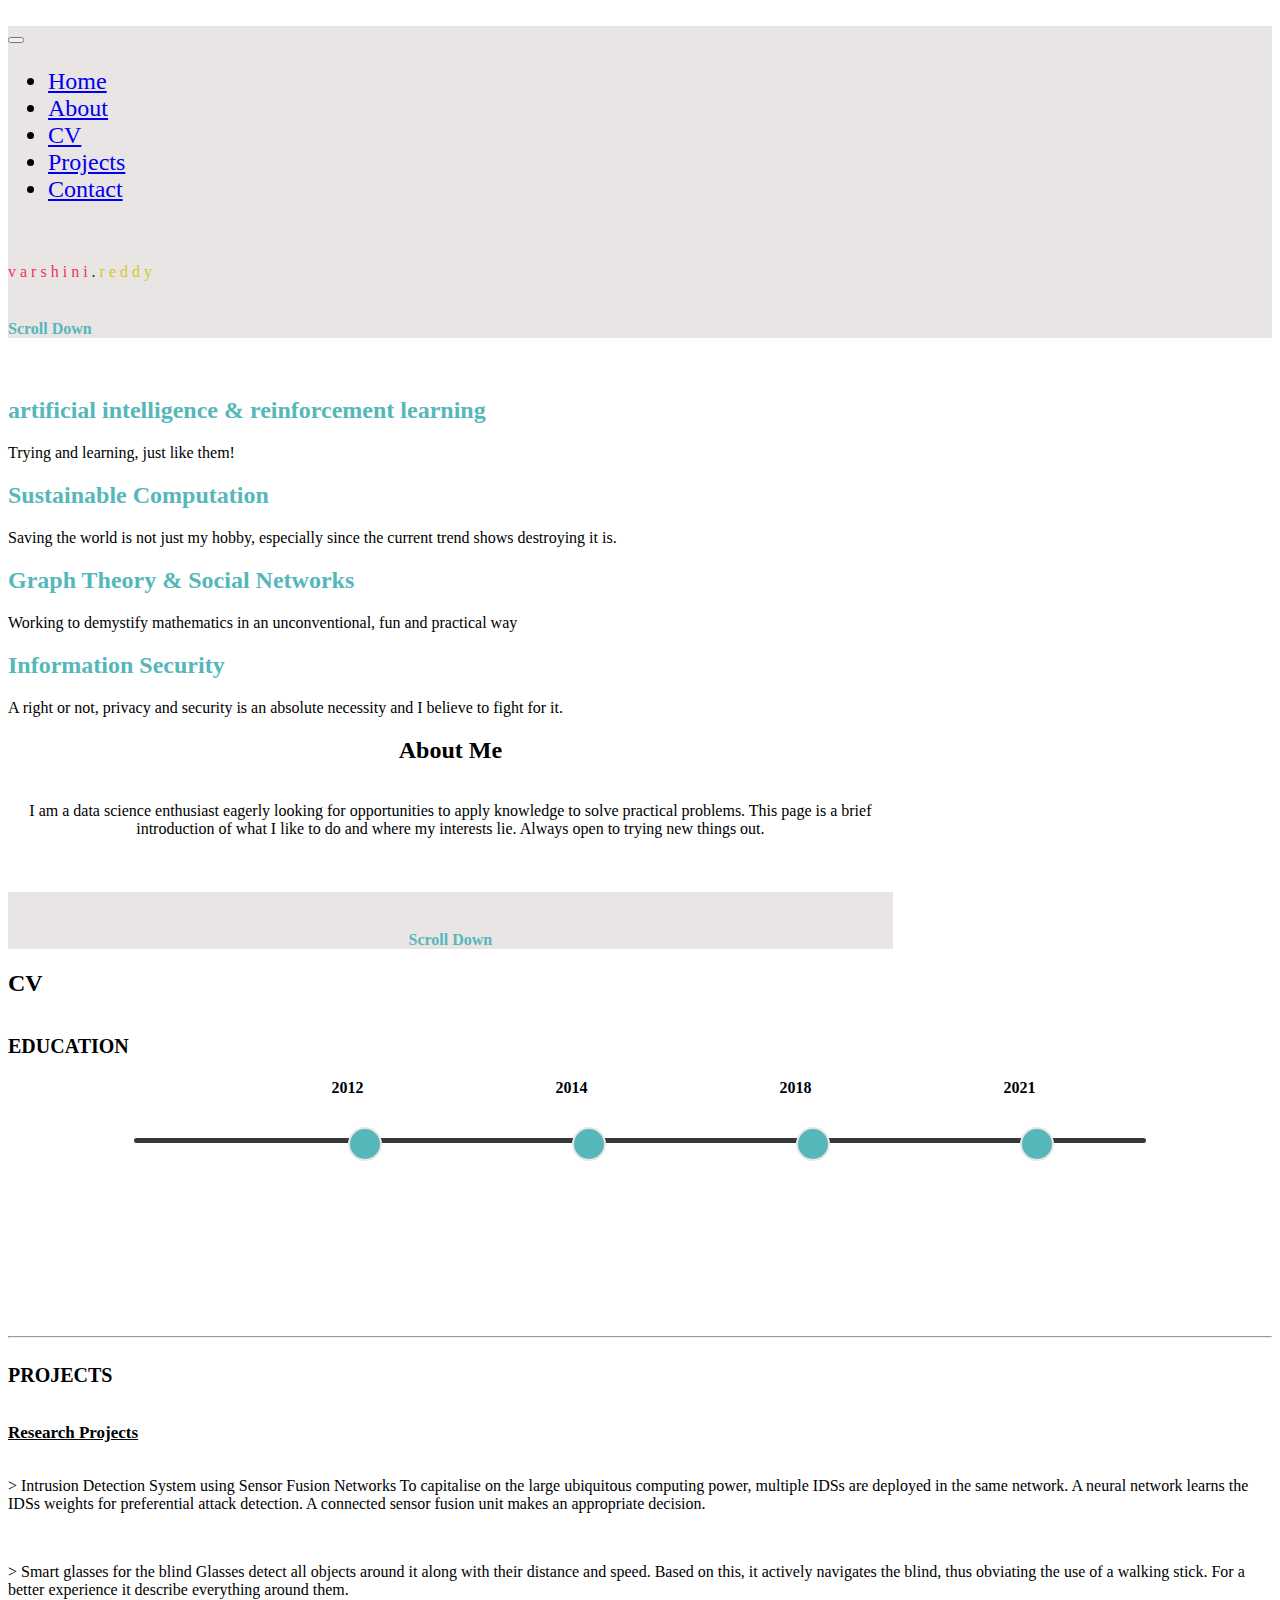
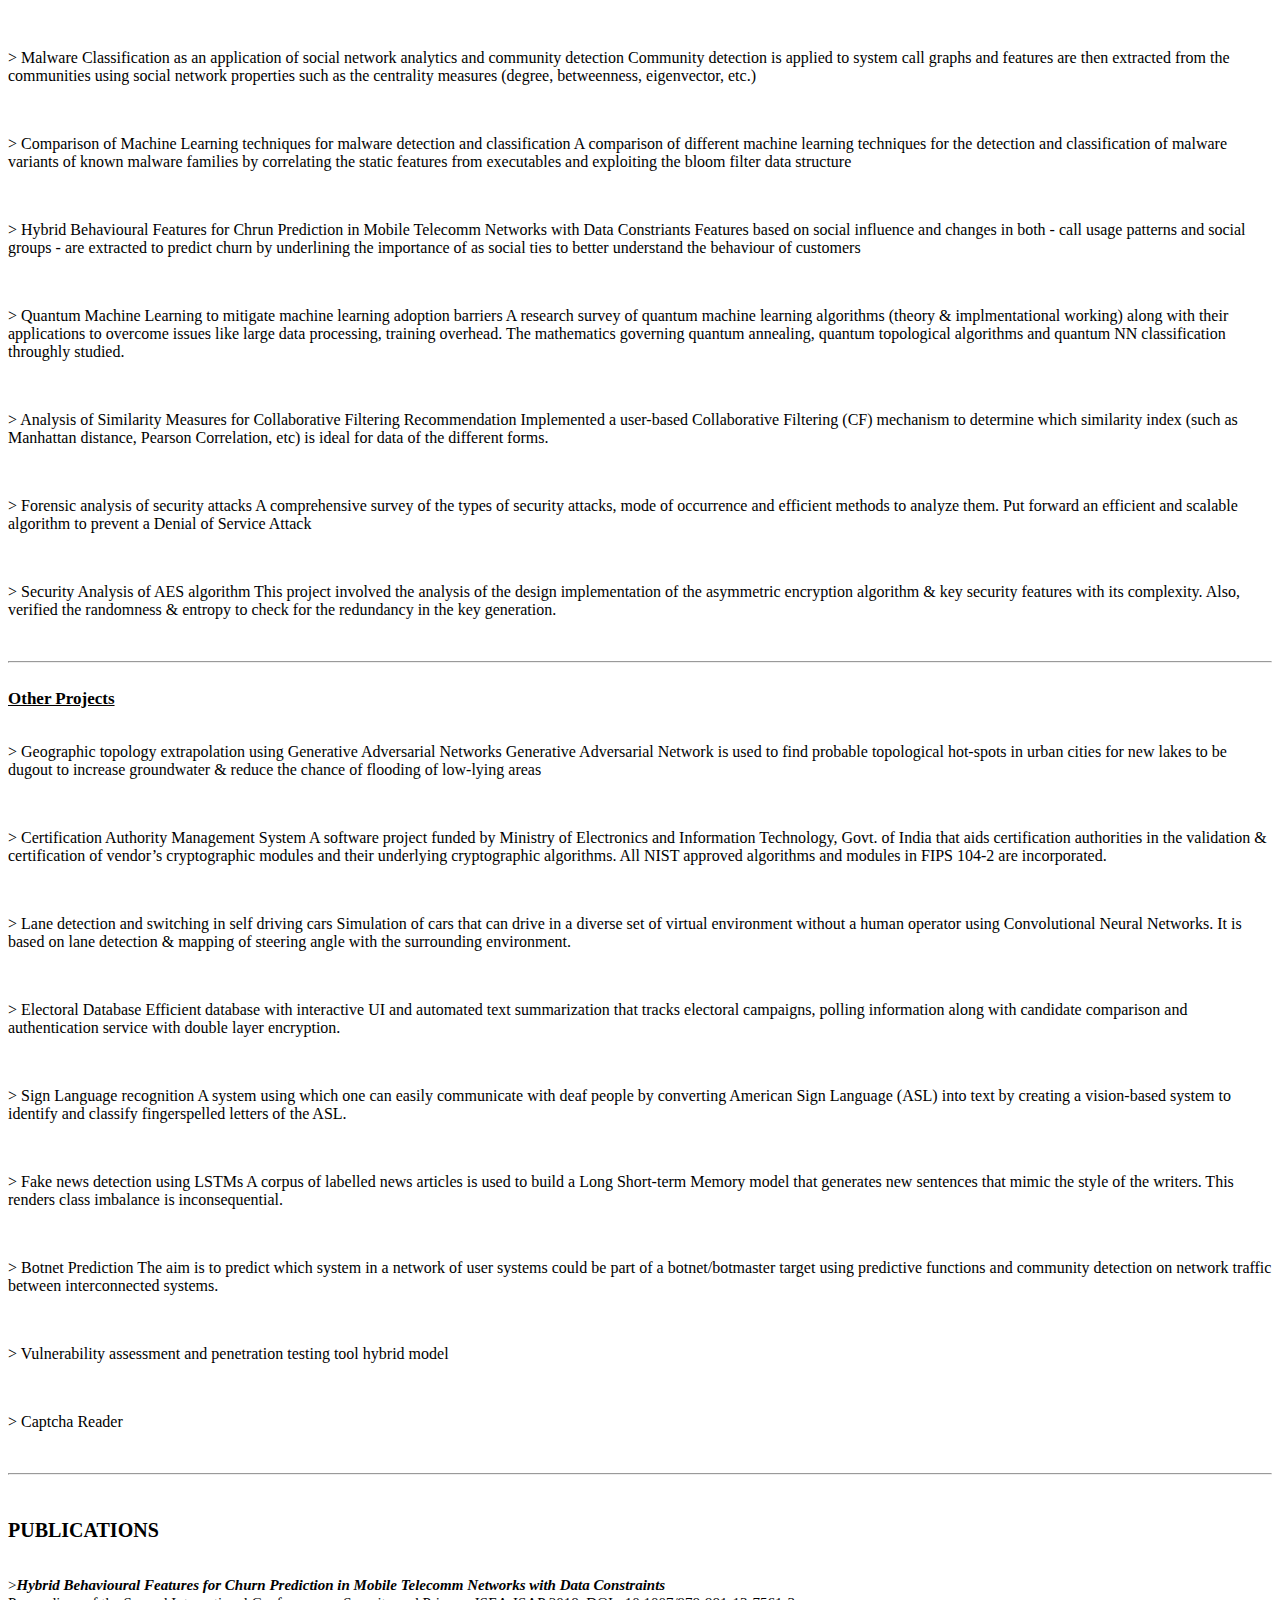
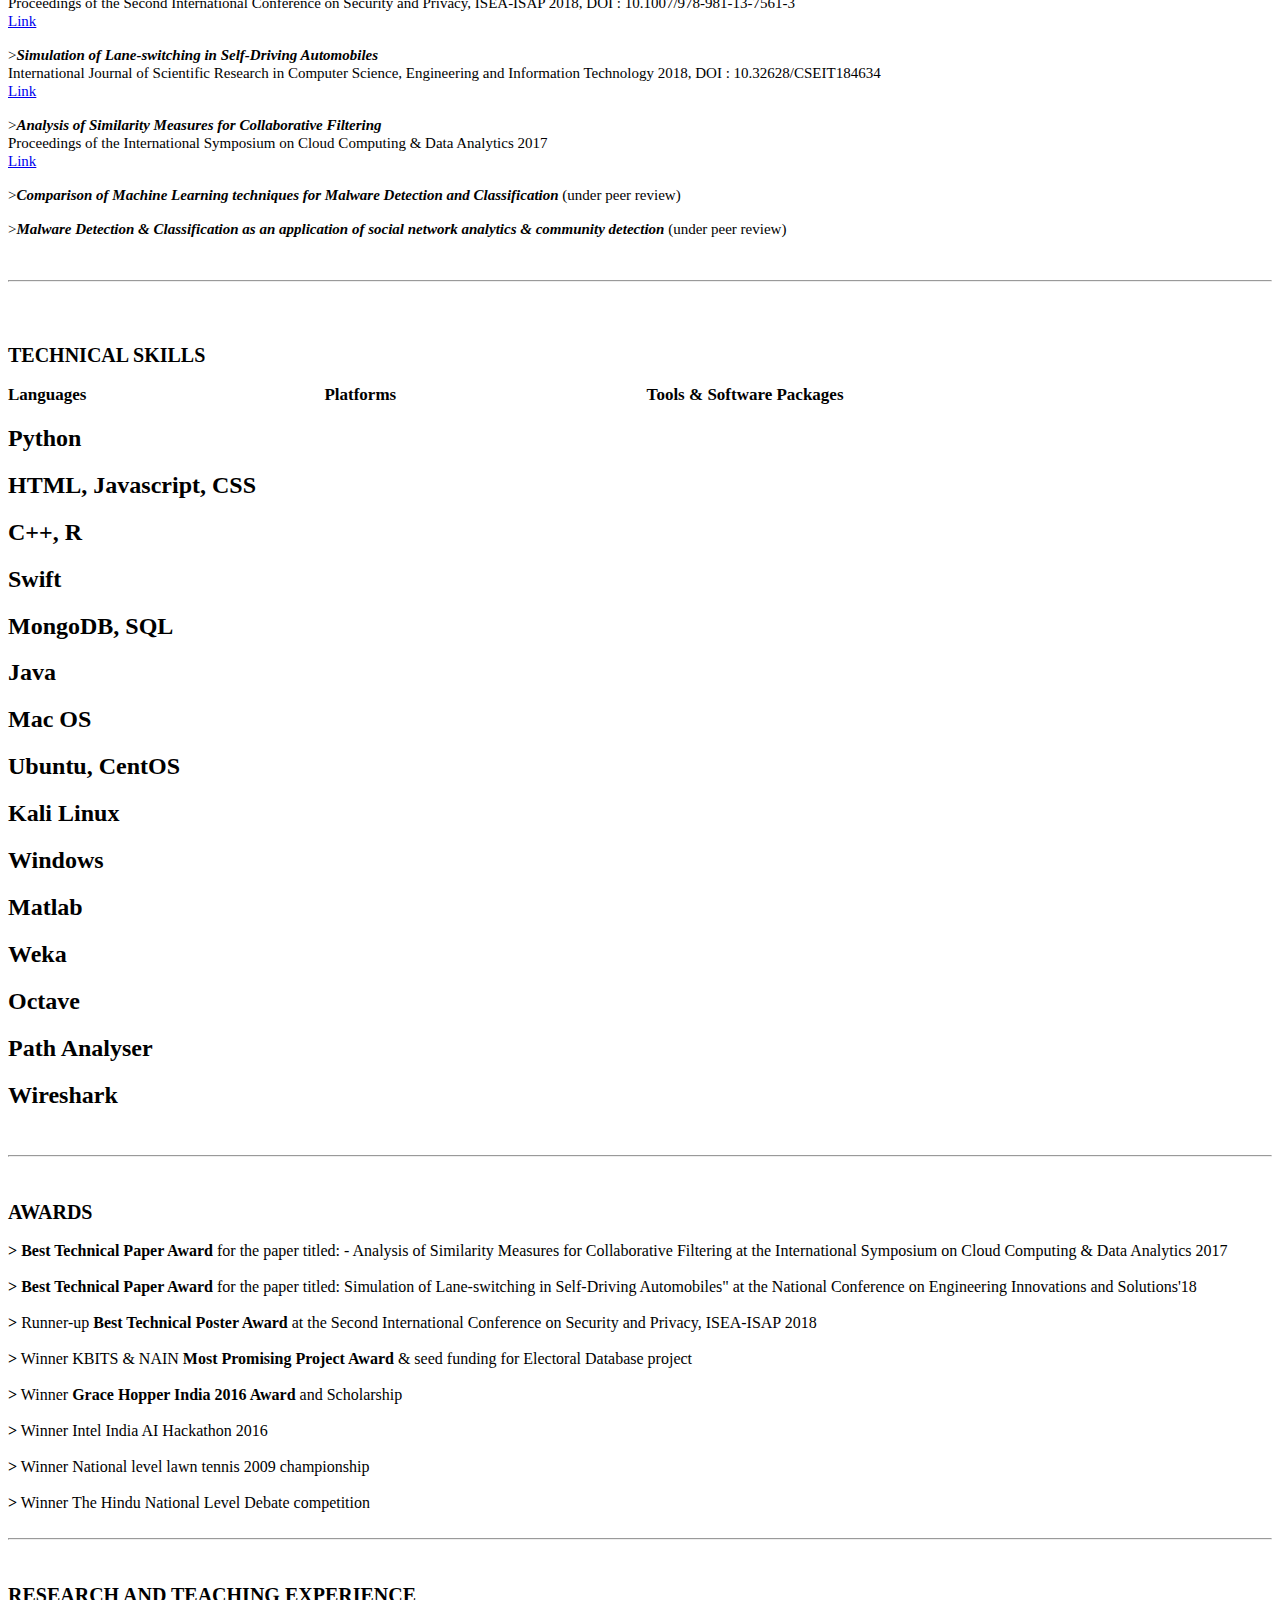
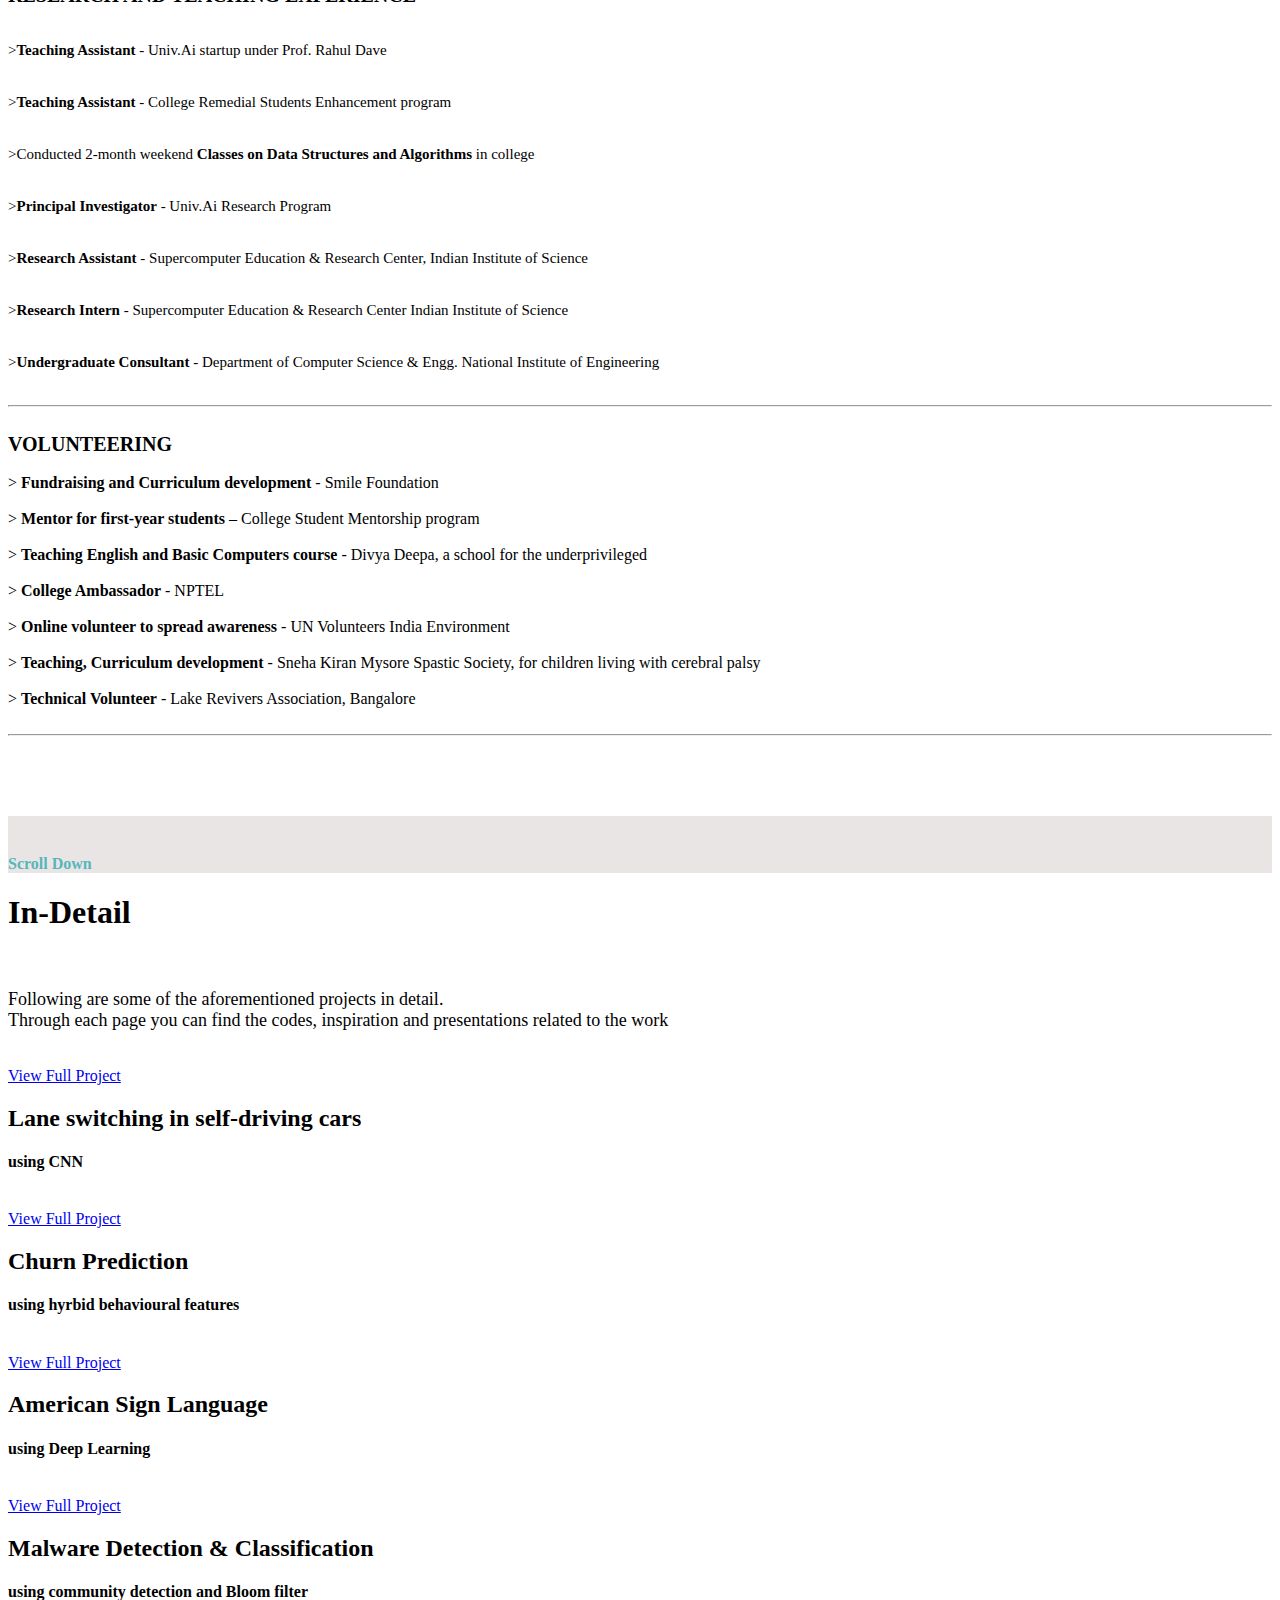
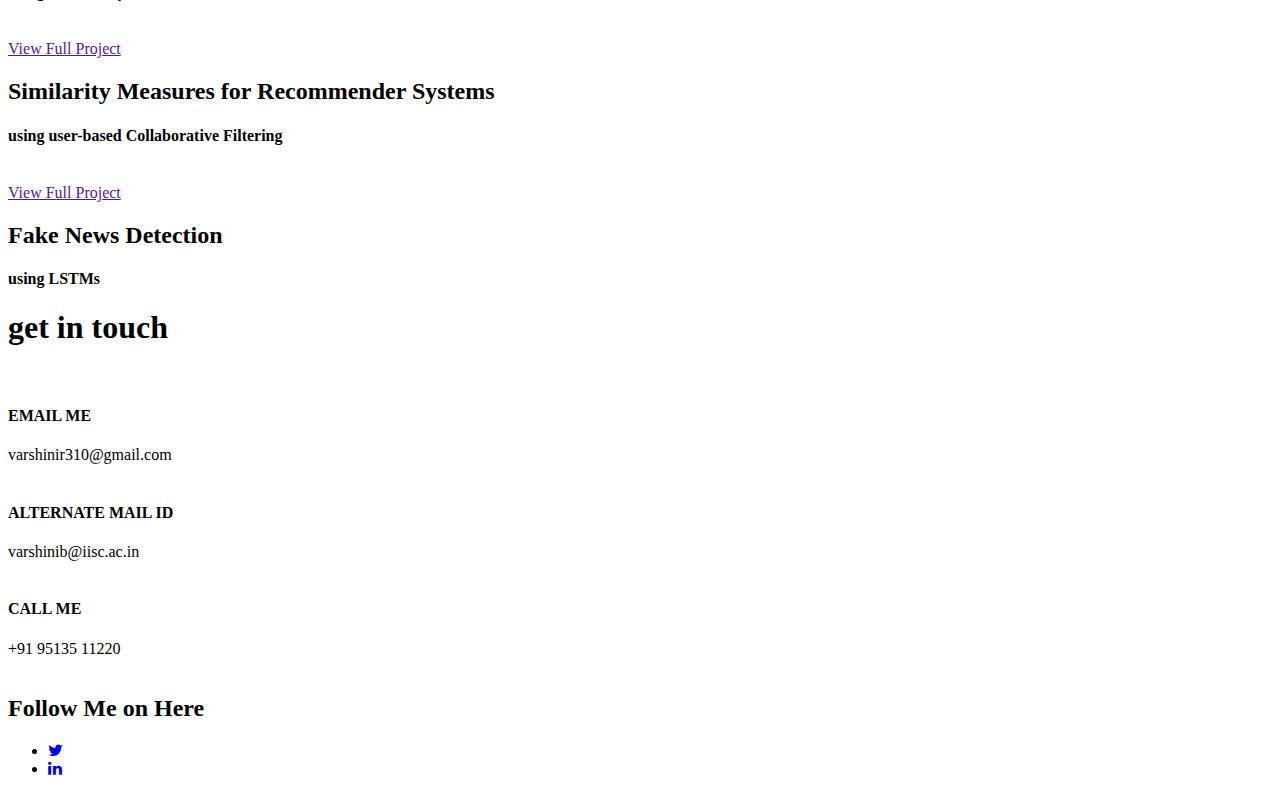
==== index.html @ da47e9ad "Initial Changes" ====
<!DOCTYPE html>
<html lang="en">

<head>
    <meta charset="utf-8">
    <meta http-equiv="X-UA-Compatible" content="IE=edge">
    <meta name="viewport" content="width=device-width, initial-scale=1">
    <title>PROFILE</title>
    <!-- Google Font -->
    <link href='http://fonts.googleapis.com/css?family=Dosis:300,400,500,600,700,800' rel='stylesheet' type='text/css'>
    <link href='http://fonts.googleapis.com/css?family=Montserrat:400,700' rel='stylesheet' type='text/css'>
    <link rel="shortcut icon" type="image/png" href="images/V.png"/>

    <!-- Font Awesome -->




     <!-- Preloader -->
    <link rel="stylesheet" href="css/preloader.css" type="text/css" media="screen, print"/>

    <!-- Icon Font-->
    <link rel="stylesheet" href="style.css">
    <link rel="stylesheet" href="name.css">
    <link rel="stylesheet" href="timeline.css">
    



    <link rel="stylesheet" href="css/owl.carousel.css">
    <link rel="stylesheet" href="css/owl.theme.default.css">
    <!-- Animate CSS-->
    <link rel="stylesheet" href="css/animate.css">

    <!-- Bootstrap -->
    <link href="css/bootstrap.min.css" rel="stylesheet">

<link rel="stylesheet" href="https://netdna.bootstrapcdn.com/font-awesome/4.7.0/css/font-awesome.min.css">

<script src="https://code.jquery.com/jquery-3.3.1.slim.min.js" integrity="sha384-q8i/X+965DzO0rT7abK41JStQIAqVgRVzpbzo5smXKp4YfRvH+8abtTE1Pi6jizo" crossorigin="anonymous"></script>

<script src="https://cdnjs.cloudflare.com/ajax/libs/moment.js/2.18.1/moment.min.js"></script>



    <!-- Style -->
    <link href="css/style.css" rel="stylesheet">

    <!-- Responsive CSS -->
    <link href="css/responsive.css" rel="stylesheet">

</head>

<body >

                <!-- Preloader -->
                <div id="preloader">
                    <div id="status">&nbsp;</div>
                </div>

    <header id="HOME" style="background-position: 50% -125px;background-color: #EAE5E5; background-size: cover;">
	        <div class="section_overlay" >
	            <nav class="navbar navbar-default navbar-fixed-top" style="background-color:#EAE5E5 ;background-size: cover;">
	              <div class="container">
	                <!-- Brand and toggle get grouped for better mobile display -->
	                <div class="navbar-header" >
	                  <button type="button" class="navbar-toggle collapsed" data-toggle="collapse" data-target="#bs-example-navbar-collapse-1">
	                    <span class="sr-only">Toggle navigation</span>
	                    <span class="icon-bar"></span>
	                    <span class="icon-bar"></span>
	                    <span class="icon-bar"></span>
	                  </button>
	                  
	                </div>

	                <!-- Collect the nav links, forms, and other content for toggling -->
	                <div class="collapse navbar-collapse" id="bs-example-navbar-collapse-1" style="background-color: #EAE5E5; background-size: cover; font-size:150%">
	                  <ul class="nav navbar-nav navbar-right">
	                    <li><a href="#HOME">Home</a></li>
	                    <li><a href="#ABOUT">About</a></li>
	                    <li><a href="#CV">CV</a></li>
	                    <li><a href="#PROJECTS">Projects</a></li>
	                    <li><a href="#CONTACT">Contact</a></li>
	                  </ul>
	                </div><!-- /.navbar-collapse -->
	              </div><!-- /.container -->
	            </nav> 

	            <div class="container" style="background-repeat: no-repeat;background-color: #EAE5E5;">
	                <div class="row">
	                    <div >
	                        <div class="home_text" ><br><br>
	                            <!--<h2 id="name_at_start" style=" font-weight:bold;">hi,<br><span style="color:#ea3455"> it's varshini reddy</span></h2><br><br> -->                      
                                <div class="wrapper">
                                <div class="letters">
                                        <span class="letter" style="color:#ea3455">v</span>
                                        <span class="letter" style="color:#ea3455">a</span>
                                        <span class="letter" style="color:#ea3455">r</span>
                                        <span class="letter" style="color:#ea3455">s</span>
                                        <span class="letter" style="color:#ea3455">h</span>
                                        <span class="letter" style="color:#ea3455">i</span>
                                        <span class="letter" style="color:#ea3455">n</span>
                                        <span class="letter" style="color:#ea3455">i</span>
                                        <span class="letter" style="color:#1E1E1E">.</span>
                                        <span class="letter" style="color:#d1c826">r</span>
                                        <span class="letter" style="color:#d1c826">e</span>
                                        <span class="letter" style="color:#d1c826">d</span>
                                        <span class="letter" style="color:#d1c826">d</span>
                                        <span class="letter" style="color:#d1c826">y</span>
                                </div>
                                </div>
	                        </div>
	                    </div>
	                </div>
	            </div>


           
	        </div>  
	    </section>         
    </header>

	            <div class="container"  style="background-color: #EAE5E5;">
	                <div class="row"  style="background-color: #EAE5E5;">
	                    <div class="col-md-12 text-center"  style="background-color: #EAE5E5;">
	                        <div class="scroll_down"  style="background-color: #EAE5E5;">
                            <a href="#ABOUT"><img src="images/scroll.png" alt=""></a>
	                            <h4 style="color:#56b7bb;font-weight:bold;font-family:Quicksand;font-size:100%">Scroll Down</h4>
	                        </div>
	                    </div>
	                </div>
	            </div> 

<!--THIS IS THE ABOUT ME SECTION - Working to use my knowledge in computer science to address environmental issues-->
    <section class="services" id="ABOUT"><br>
        <div class="container" >
            <div class="row" >
                <div class="col-md-3 text-center">
                    <div class="single_service wow fadeInUp" data-wow-delay="0.75s">
                        <i class="icon-pencil"></i>
                        <h2><span style="color:#56b7bb"> artificial intelligence & reinforcement learning</span></h2>
                        <p >Trying and learning, just like them!</p>
                    </div>
                </div>
                <div class="col-md-3 text-center">
                    <div class="single_service wow fadeInUp" data-wow-delay="1.5s">
                        <i class="icon-globe"></i>
                        <h2><span style="color:#56b7bb">Sustainable Computation</span></h2>
                        <p>Saving the world is not just my hobby, especially since the current trend shows destroying it is.</p>
                    </div>
                </div>
                <div class="col-md-3 text-center">
                    <div class="single_service wow fadeInUp" data-wow-delay="2.25s">
                        <i class="icon-map"></i>
                        <h2><span style="color:#56b7bb">Graph Theory & Social Networks</span></h2>
                        <p>Working to demystify mathematics in an unconventional, fun and practical way</p>
                    </div>
                </div>
                <div class="col-md-3 text-center">
                    <div class="single_service wow fadeInUp" data-wow-delay="3s">
                        <i class="icon-gears"></i>
                        <h2><span style="color:#56b7bb">Information Security</span></h2>
                        <p>A right or not, privacy and security is an absolute necessity and I believe to fight for it.</p>
                    </div>
                </div>
            </div>
        </div>

        <div class="container"  style='text-align:center;width:70%' >
            <div class="row" >
                <div class="col-md-12 text-center" >
                    <div class="about_title">
                        <h2>About Me</h2>
                        <img src="images/shape.png" alt="">
                    </div>
                    <div class = "wow fadeInRight animated"style='text-align:center' >
                    I am a data science enthusiast eagerly looking for opportunities to apply knowledge to solve practical problems.
                    This page is a brief introduction of what I like to do and where my interests lie. 
                    Always open to trying new things out.
                </div>
            <br><br><br>

	                    <div class="col-md-12 text-center"  style="background-color: #EAE5E5;">
	                        <div class="scroll_down"  style="background-color: #EAE5E5;">
                            <a href="#CV"><img src="images/scroll.png" alt=""></a>
	                            <h4 style="color:#56b7bb;font-weight:bold;font-family:Quicksand;font-size:100%">Scroll Down</h4>
	                        </div>
	                    </div>
	                </div>
	            </div>       
        </div>
    </section>
    

    <!--THIS IS THE RESUME SECTION-->
   
   
   <section id="CV">
        <div class="container">
            <div class="row">
                <div class="col-md-12 text-center">
                    <div class="about_title">
                        <h2>CV</h2>
                        <img src="images/shape.png" alt="">
                    </div>
                </div>
            </div>
        </div>


<!--CHANGE FROM HERE FOR THE TIMELINE-->



<section>
  <div class="container">

    <span style="text-align:center;font-size:20px"><b>EDUCATION</b></span>
    
    <div class="timeline flex-container">

      <div class="timeline-item flex-items-default" id="b10">
          <h4>2012</h4>
          <p>
            <span id="tenth">
                <span style="font-weight:bold;font-size:16px">10th Grade</span><br><br>CGPA : 10/10<br>Kendriya Vidyalaya
            </span>
          </p>
      </div>

      <div class="timeline-item flex-items-default" id="b12">
      <h4>2014</h4>
          <p>
            <span id="tweleveth">
                <span style="font-weight:bold;font-size:16px">12th Grade</span><br><br><u>Science (Computers)</u><br>92%<br>Kendriya Vidyalaya
            </span>
          </p>
      </div>

      <div class="timeline-item flex-items-default" id="bbe">
      <h4>2018</h4>
          <p>
            <span id="be">
                <span style="font-weight:bold;font-size:16px">Bachelor of Engineering</span><br><br><u>Computer Science</u><br>CGPA : 9.72/10<br>National Institute of Engineering
            </div>

      <div class="timeline-item flex-items-default" id="bms">
      <h4>2021</h4>
          <p>
            <span id="ms">
                <span style="font-weight:bold;font-size:16px">Master of Science</span><br><br><u>Data Science</u><br>---<br>Harvard University
            </span>
          </p>
      </div>



</section>

<hr class="new2"><br>
<section>
    <div class="container">
    <span style="text-align:center;font-size:20px"><b>PROJECTS</b></span>
    <br><br><br>
        <div> <b><span style="font-size:17px"><u>Research Projects </u></span></b><br><br>

                <p><span id="extra1">> Intrusion Detection System using Sensor Fusion Networks</span>
                <span class="extra">To capitalise on the large ubiquitous computing power, multiple IDSs are deployed in the same network. A neural
                network learns the IDSs weights for preferential attack detection. A connected sensor fusion unit makes an appropriate decision.</span> </p><br>
                
                <p><span id="extra1">> Smart glasses for the blind</span>
                <span class="extra">Glasses detect all objects around it along with their distance and speed. Based on this, it actively navigates the blind, thus obviating the use of a walking stick. For a better experience it describe everything around them.</span> </p><br>

                <p><span id="extra1">> Malware Classification as an application of social network analytics and community detection</span>
                <span class="extra">Community detection is applied to system call graphs and features are then extracted from the communities using social network properties such as the centrality measures (degree, betweenness, eigenvector, etc.)</span> </p><br>

                <p><span id="extra1">> Comparison of Machine Learning techniques for malware detection and classification</span>
                <span class="extra">A comparison of different machine learning techniques for the detection and classification of malware variants of known malware families by correlating the static features from executables and exploiting the bloom filter data structure</span> </p><br>

                <p><span id="extra1">> Hybrid Behavioural Features for Chrun Prediction in Mobile Telecomm Networks with Data Constriants</span>
                <span class="extra">Features based on social influence and changes in both - call usage patterns and social groups - are extracted to predict churn by underlining the importance of as social ties to better understand the behaviour of customers</span> </p><br>

                <p><span id="extra1">> Quantum Machine Learning to mitigate machine learning adoption barriers</span>
                <span class="extra">A research survey of quantum machine learning algorithms (theory & implmentational working) along with their applications to overcome issues like large data processing, training overhead. The mathematics governing quantum annealing, quantum topological algorithms and quantum NN classification throughly studied.</span> </p><br>

                <p><span id="extra1">> Analysis of Similarity Measures for Collaborative Filtering Recommendation</span>
                <span class="extra">Implemented a user-based Collaborative Filtering (CF) mechanism to determine which similarity index (such as Manhattan distance, Pearson Correlation, etc) is ideal for data of the different forms.</span> </p><br>

                <p><span id="extra1">> Forensic analysis of security attacks</span>
                <span class="extra">A comprehensive survey of the types of security attacks, mode of occurrence and efficient methods to analyze them. Put forward an efficient and scalable algorithm to prevent a Denial of Service Attack</span> </p><br>

                <p><span id="extra1">> Security Analysis of AES algorithm</span>
                <span class="extra">This project involved the analysis of the design implementation of the asymmetric encryption algorithm & key security features with its complexity. Also, verified the randomness & entropy to check for the redundancy in the key generation.</span> </p><br>

            
        </div>
        <hr>
        <div> <br><b><span style="font-size:17px"><u>Other Projects </u></span></b><br><br>
            
                <p><span id="extra2">> Geographic topology extrapolation using Generative Adversarial Networks</span>
                <span class="extra">Generative Adversarial Network is used to find probable topological hot-spots in urban cities for new lakes to be dugout to increase groundwater & reduce the chance of flooding of low-lying areas</span></p><br>

                <p><span id="extra2">> Certification Authority Management System</span>
                <span class="extra">A software project funded by Ministry of Electronics and Information Technology, Govt. of India that aids certification authorities in the validation & certification of vendor’s cryptographic modules and their underlying cryptographic algorithms. All NIST approved algorithms and modules in FIPS 104-2 are incorporated.</span></p><br>

                <p><span id="extra2">> Lane detection and switching in self driving cars</span>
                <span class="extra">Simulation of cars that can drive in a diverse set of virtual environment without a human operator using Convolutional Neural Networks. It is based on lane detection & mapping of steering angle with the surrounding environment.</span></p><br>

                <p><span id="extra2">> Electoral Database</span>
                <span class="extra">Efficient database with interactive UI and automated text summarization that tracks electoral campaigns, polling information along with candidate comparison and authentication service with double layer encryption.</span></p><br>
                
                <p><span id="extra2">> Sign Language recognition</span>
                <span class="extra">A system using which one can easily communicate with deaf people by converting American Sign Language (ASL) into text by creating a vision-based system to identify and classify fingerspelled letters of the ASL.</span></p><br>

                <p><span id="extra2">> Fake news detection using LSTMs</span>
                <span class="extra">A corpus of labelled news articles is used to build a Long Short-term Memory model that generates new sentences that mimic the style of the writers. This renders class imbalance is inconsequential.</span></p><br>

                <p><span id="extra2">> Botnet Prediction</span>
                <span class="extra">The aim is to predict which system in a network of user systems could be part of a botnet/botmaster target using predictive functions and community detection on network traffic between interconnected systems.</span></p><br>

                <p><span id="extra2">> Vulnerability assessment and penetration testing tool hybrid model</span>
                <span class="extra"></span> </p><br>

                <p><span id="extra2">> Captcha Reader</span>
                <span class="extra"></span> </p><br>
            </ul>
        </div>
    </div>
</section>
<hr class="new3"><br>


<br>
<section>
    <div class="container">
    <span style="text-align:center;font-size:20px"><b>PUBLICATIONS</b></span><br><br>
    <p><span style="font-size:15px">><b><i>Hybrid Behavioural Features for Churn Prediction in Mobile Telecomm Networks with Data Constraints</b></i><br> Proceedings of the Second International Conference on Security and Privacy, ISEA-ISAP 2018, DOI : 10.1007/978-981-13-7561-3 <br><a href="https://www.springer.com/gp/book/9789811375606">Link</a></span></p>
    <p><span style="font-size:15px">><b><i>Simulation of Lane-switching in Self-Driving Automobiles</b></i><br> International Journal of Scientific Research in Computer Science, Engineering and Information Technology 2018, DOI : 10.32628/CSEIT184634<br><a href="http://ijsrcseit.com/CSEIT184634">Link</a></span></p>
    <p><span style="font-size:15px">><b><i>Analysis of Similarity Measures for Collaborative Filtering</b> </i><br> Proceedings of the International Symposium on Cloud Computing & Data Analytics 2017<br><a href ="http://www.isccda17.in/">Link</a></span></p>
    <p><span style="font-size:15px">><b><i>Comparison of Machine Learning techniques for Malware Detection and Classification</b></i> (under peer review) </span></p>
    <p><span style="font-size:15px">><b><i>Malware Detection & Classification as an application of social network analytics & community detection</b></i> (under peer review)</span></p>
    </div>
</section>
<br>

<hr class="new1"><br>

<br><br>
<section>
    <div class="container">
    <span style="text-align:center;font-size:20px"><b>TECHNICAL SKILLS</b></span>
    </div>
</section>
<br>
        <!--THIS PART IS CORRECT-->
        <section>
        <div class="container">
                <span style="text-align:center;font-size:17px"><b>Languages
                &nbsp&nbsp&nbsp&nbsp&nbsp&nbsp&nbsp&nbsp&nbsp&nbsp&nbsp&nbsp&nbsp&nbsp
                &nbsp&nbsp&nbsp&nbsp&nbsp&nbsp&nbsp&nbsp&nbsp&nbsp&nbsp&nbsp&nbsp&nbsp
                &nbsp&nbsp&nbsp&nbsp&nbsp&nbsp&nbsp&nbsp&nbsp&nbsp&nbsp&nbsp&nbsp&nbsp
                &nbsp&nbsp&nbsp&nbsp&nbsp&nbsp&nbsp&nbsp&nbsp
                Platforms
                &nbsp&nbsp&nbsp&nbsp&nbsp&nbsp&nbsp&nbsp&nbsp&nbsp&nbsp&nbsp&nbsp&nbsp
                &nbsp&nbsp&nbsp&nbsp&nbsp&nbsp&nbsp&nbsp&nbsp&nbsp&nbsp&nbsp&nbsp&nbsp
                &nbsp&nbsp&nbsp&nbsp&nbsp&nbsp&nbsp&nbsp&nbsp&nbsp&nbsp&nbsp&nbsp&nbsp
                &nbsp&nbsp&nbsp&nbsp&nbsp&nbsp&nbsp&nbsp&nbsp&nbsp&nbsp&nbsp
                Tools & Software Packages
                </b></span>

            <div class="row">
<!--LANGUAGES-->
                <div class="col-md-4  wow fadeInLeft animated">
                    <div class="single_progress_bar">
                        <h2>Python</h2>
                        <div class="progress">
                          <div class="progress-bar" role="progressbar" aria-valuenow="60" aria-valuemin="0" aria-valuemax="100" style="width: 90%;background-color:#ea3455">
                            <span class="sr-only">60% Complete</span>
                          </div>
                        </div>
                    </div>
                    <div class="single_progress_bar">
                        <h2>HTML, Javascript, CSS </h2>
                        <div class="progress">
                          <div class="progress-bar" role="progressbar" aria-valuenow="60" aria-valuemin="0" aria-valuemax="100" style="width: 85%;background-color:#ea3455">
                            <span class="sr-only">85% Complete</span>
                          </div>
                        </div>
                    </div>
                    <div class="single_progress_bar">
                        <h2>C++, R </h2>
                        <div class="progress">
                          <div class="progress-bar" role="progressbar" aria-valuenow="60" aria-valuemin="0" aria-valuemax="100" style="width: 80%;background-color:#ea3455">
                            <span class="sr-only">80% Complete</span>
                          </div>
                        </div>
                    </div>
                    <div class="single_progress_bar">
                        <h2>Swift</h2>
                        <div class="progress">
                          <div class="progress-bar" role="progressbar" aria-valuenow="60" aria-valuemin="0" aria-valuemax="100" style="width: 80%;background-color:#ea3455">
                            <span class="sr-only">80% Complete</span>
                          </div>
                        </div>
                    </div>
                    <div class="single_progress_bar">
                        <h2>MongoDB, SQL </h2>
                        <div class="progress">
                          <div class="progress-bar" role="progressbar" aria-valuenow="60" aria-valuemin="0" aria-valuemax="100" style="width: 70%;background-color:#ea3455">
                            <span class="sr-only">70% Complete</span>
                          </div>
                        </div>
                    </div>
                    <div class="single_progress_bar">
                        <h2>Java</h2>
                        <div class="progress">
                          <div class="progress-bar" role="progressbar" aria-valuenow="60" aria-valuemin="0" aria-valuemax="100" style="width: 65%;background-color:#ea3455">
                            <span class="sr-only">65% Complete</span>
                          </div>
                        </div>
                    </div>

                </div>


                <!--PLATFORMS-->
                <div class="col-md-4  wow fadeInRight animated">
                    <div class="single_progress_bar">
                        <h2>Mac OS</h2>
                            <div class="progress">
                                <div class="progress-bar" role="progressbar" aria-valuenow="60" aria-valuemin="0" aria-valuemax="100" style="width: 95%;background-color:#56b7bb">
                                    <span class="sr-only">95% Complete</span>
                                </div>
                            </div>
                        </div>
                    
                    <div class="single_progress_bar">
                        <h2>Ubuntu, CentOS</h2>
                            <div class="progress">
                                <div class="progress-bar" role="progressbar" aria-valuenow="60" aria-valuemin="0" aria-valuemax="100" style="width: 90%;background-color:#56b7bb">
                                    <span class="sr-only">90% Complete</span>
                                </div>
                            </div>
                        </div>

                    <div class="single_progress_bar">
                        <h2>Kali Linux</h2>
                            <div class="progress">
                                <div class="progress-bar" role="progressbar" aria-valuenow="60" aria-valuemin="0" aria-valuemax="100" style="width: 80%;background-color:#56b7bb">
                                    <span class="sr-only">80% Complete</span>
                                </div>
                            </div>
                        </div>

                    <div class="single_progress_bar">
                        <h2>Windows</h2>
                            <div class="progress">
                                <div class="progress-bar" role="progressbar" aria-valuenow="60" aria-valuemin="0" aria-valuemax="100" style="width: 60%;background-color:#56b7bb">
                                    <span class="sr-only">60% Complete</span>
                                </div>
                            </div>
                        </div>
                    </div>
                    

<!--Tools and software packages-->
                <div class="col-md-4  wow fadeInRight animated">
                    <div class="single_progress_bar">
                        <h2>Matlab</h2>
                            <div class="progress">
                                <div class="progress-bar" role="progressbar" aria-valuenow="60" aria-valuemin="0" aria-valuemax="100" style="width: 95%;">
                                    <span class="sr-only">95% Complete</span>
                                </div>
                            </div>
                        </div>
                        <div class="single_progress_bar">
                        <h2>Weka</h2>
                            <div class="progress">
                                <div class="progress-bar" role="progressbar" aria-valuenow="60" aria-valuemin="0" aria-valuemax="100" style="width: 95%;">
                                    <span class="sr-only">95% Complete</span>
                                </div>
                            </div>
                        </div>
                        <div class="single_progress_bar">
                        <h2>Octave</h2>
                            <div class="progress">
                                <div class="progress-bar" role="progressbar" aria-valuenow="60" aria-valuemin="0" aria-valuemax="100" style="width: 90%;">
                                    <span class="sr-only">90% Complete</span>
                                </div>
                            </div>
                        </div>
                        <div class="single_progress_bar">
                        <h2>Path Analyser</h2>
                            <div class="progress">
                                <div class="progress-bar" role="progressbar" aria-valuenow="60" aria-valuemin="0" aria-valuemax="100" style="width: 80%;">
                                    <span class="sr-only">80% Complete</span>
                                </div>
                            </div>
                        </div>
                        <div class="single_progress_bar">
                        <h2>Wireshark</h2>
                            <div class="progress">
                                <div class="progress-bar" role="progressbar" aria-valuenow="60" aria-valuemin="0" aria-valuemax="100" style="width: 70%;">
                                    <span class="sr-only">70% Complete</span>
                                </div>
                            </div>
                        </div>
                    </div>
                </div>

                </div>
            </div>
<br>
<hr class="new2"><br>



<br>
<section>
    <div class="container">
        <span style="text-align:center;font-size:20px"><b>AWARDS</b></span><br><br><div id="vol">
            <b>></b>   <b>Best Technical Paper Award</b> for the paper titled: - Analysis of Similarity Measures for Collaborative Filtering at the International Symposium on Cloud Computing & Data Analytics 2017<br><br>
            <b>></b>   <b>Best Technical Paper Award</b> for the paper titled: Simulation of Lane-switching in Self-Driving Automobiles" at the National Conference on Engineering Innovations and Solutions'18<br><br>
            <b>></b>   Runner-up <b>Best Technical Poster Award</b> at the Second International Conference on Security and Privacy, ISEA-ISAP 2018<br><br>
            <b>></b>   Winner KBITS & NAIN <b>Most Promising Project Award</b> & seed funding for Electoral Database project<br><br>
            <b>></b>   Winner <b>Grace Hopper India 2016 Award</b> and Scholarship<br><br>
            <b>></b>   Winner Intel India AI Hackathon 2016 <br><br>
            <b>></b>   Winner National level lawn tennis 2009 championship<br><br>
            <b>></b>   Winner The Hindu National Level Debate competition<br><br></div>
    </div>
</section>

<hr class="new3">
<br><br>

<section>
    <div class="container">
        <span style="text-align:center;font-size:20px"><b>RESEARCH AND TEACHING EXPERIENCE</b></span><br><br>
        
        <p><span style="font-size:15px">><b>Teaching Assistant</b> - Univ.Ai startup under Prof. Rahul Dave<br><br>
        <p><span style="font-size:15px">><b>Teaching Assistant</b> - College Remedial Students Enhancement program<br><br>
        <p><span style="font-size:15px">>Conducted 2-month weekend <b>Classes on Data Structures and Algorithms</b> in college<br><br>
        <p><span style="font-size:15px">><b>Principal Investigator</b> - Univ.Ai Research Program<br><br>
        <p><span style="font-size:15px">><b>Research Assistant</b> - Supercomputer Education & Research Center, Indian Institute of Science<br><br>
        <p><span style="font-size:15px">><b>Research Intern</b> - Supercomputer Education & Research Center Indian Institute of Science<br><br>
        <p><span style="font-size:15px">><b>Undergraduate Consultant</b> - Department of Computer Science & Engg. National Institute of Engineering<br><br>

    </div>
    
</section>

<hr class="new1">
<br>

<section>
    <div class="container">
        <span style="text-align:center;font-size:20px"><b>VOLUNTEERING</b></span><br><br>
        <span id="vol">>    <b>Fundraising and Curriculum development</b> - Smile Foundation</span><br><br></span>
        <span id="vol">>    <b>Mentor for first-year students</b> – College Student Mentorship program<br><br></span>
        <span id="vol">>    <b>Teaching English and Basic Computers course</b> - Divya Deepa, a school for the underprivileged<br><br></span>
        <span id="vol">>    <b>College Ambassador</b> - NPTEL<br><br></span>
        <span id="vol">>    <b>Online volunteer to spread awareness</b> - UN Volunteers India Environment<br><br></span>
        <span id="vol">>    <b>Teaching, Curriculum development</b> - Sneha Kiran Mysore Spastic Society, for children living with cerebral palsy <br><br></span>
        <span id="vol">>    <b> Technical Volunteer</b> - Lake Revivers Association, Bangalore</b> <br><br></span>
    </div>
</section>

<hr class="new2">




            <br><br><br><br>
            <div class="container"  style="background-color: #EAE5E5;">
	                <div class="row"  style="background-color: #EAE5E5;">
	                    <div class="col-md-12 text-center"  style="background-color: #EAE5E5;">
	                        <div class="scroll_down"  style="background-color: #EAE5E5;">
                            <a href="#PROJECTS"><img src="images/scroll.png" alt=""></a>
	                            <h4 style="color:#56b7bb;font-weight:bold;font-family:Quicksand;font-size:100%">Scroll Down</h4>
	                        </div>
	                    </div>
	                </div>
	            </div>       
        </div>      
    </section>
    

       
    </div>
    <section class="work_area" id="PROJECTS">
        <div class="container">
            <div class="row">
                <div class="col-md-12 text-center">
                    <div class="work_title  wow fadeInUp animated">
                        <h1>In-Detail</h1>
                        <img src="images/shape.png" alt="">
                        <p style="font-size:18px">Following are some of the aforementioned projects in detail.<br> 
                        Through each page you can find the codes, inspiration and presentations related to the work</p>
                    </div>
                </div>
            </div>
        </div>
        <div class="container-fluid">
            <div class="row">
                <div class="col-md-4 no_padding">
                    <div class="single_image">
                        <img src="images/car2.jpg" alt="">
                        <div class="image_overlay">
                            <a href="cars.html">View Full Project</a>
                            <h2>Lane switching in self-driving cars</h2>
                            <h4>using CNN</h4>
                        </div>
                    </div>
                </div>
                <div class="col-md-4 no_padding">
                    <div class="single_image">
                        <img src="images/graph.jpg" alt="">
                        <div class="image_overlay">
                            <a href="churn.html">View Full Project</a>
                            <h2>Churn Prediction</h2>
                            <h4>using hyrbid behavioural features</h4>
                        </div>                        
                    </div>
                </div>
                <div class="col-md-4 no_padding">
                    <div class="single_image">
                        <img src="images/asl3.png" alt="">
                        <div class="image_overlay">
                            <a href="asl.html">View Full Project</a>
                            <h2>American Sign Language</h2>
                            <h4>using Deep Learning</h4>
                        </div>                        
                    </div>
                </div>
            </div>
            <div class="row pad_top">
                <div class="col-md-4 no_padding">
                    <div class="single_image">
                        <img src="images/mal.jpg" alt="">
                        <div class="image_overlay">
                            <a href="malware.html">View Full Project</a>
                            <h2>Malware Detection & Classification</h2>
                            <h4>using community detection and Bloom filter</h4>
                        </div>                        
                    </div>
                </div>
                <div class="col-md-4 no_padding">
                    <div class="single_image">
                        <img src="images/j.png" alt="">
                        <div class="image_overlay">
                            <a href="">View Full Project</a>
                            <h2>Similarity Measures for Recommender Systems</h2>
                            <h4>using user-based Collaborative Filtering</h4>
                        </div>                        
                    </div>
                </div>
                <div class="col-md-4 no_padding">
                    <div class="single_image last_padding">
                        <img src="images/t1.png" alt="">
                        <div class="image_overlay">
                            <a href="">View Full Project</a>
                            <h2>Fake News Detection</h2>
                            <h4>using LSTMs</h4>
                        </div>                        
                    </div>
                </div>
            </div>           
        </div>
    </section>
    
    



    <section class="contact" id="CONTACT">
        <div class="container">
            <div class="row">
                <div class="col-md-12 text-center">
                    <div class="contact_title  wow fadeInUp animated">
                        <h1>get in touch</h1>
                        <img src="images/shape.png" alt="">
                            <h4>EMAIL ME</h4>
                            varshinir310@gmail.com<br><br>

                            <h4>ALTERNATE MAIL ID</h4>
                            varshinib@iisc.ac.in<br><br>

                            <h4>CALL ME</h4>
                            +91 95135 11220<br><br>
                    </div>
                </div>
            </div>
        </div>
    </section>



<footer>
    <div class="container">
        <div class="container">
            <div class="row">
                <div class="col-md-12 text-center   wow fadeInUp animated">
                    <div class="social">
                        <h2>Follow Me on Here</h2>
                        <ul class="icon_list">
                            <li><a href="https://twitter.com/Varshin85846779"><i class="fa fa-twitter"></i></a></li>
                            <li><a href="https://www.linkedin.com/in/varshinir310/"><i class="fa fa-linkedin"></i></a></li>
                        </ul>
                    </div>
                </div>
            </div>
        </div>
    </div>
</footer>











<!-- =========================
     SCRIPTS 
============================== -->


    <script src="js/jquery.min.js"></script>
    <script src="js/bootstrap.min.js"></script>
    <script src="js/jquery.nicescroll.js"></script>
    <script src="js/owl.carousel.js"></script>
    <script src="js/wow.js"></script>
    <script src="js/script.js"></script>
    <script src="timeline.js"></script>




</body>

</html>
---- timeline.css ----
.timeline {
    width: 80%;
    position: relative;
    perspective: 5000px;
    left:10%;
}
.timeline:before {
    position: absolute;
    content: "";
    width: 100%;
    height: 5px;
    background-color: #383838;
    border-radius: 15px;
    top: 80px;
}
.timeline .timeline-item {
    text-align: center;
    position: relative;
    left:10%;
    right:10%;
    z-index: 1;
    cursor: pointer;
}
.timeline .timeline-item:hover:after {
    transform: scale(1.5, 1.5);
}
.timeline .timeline-item.selected:after {
    background-color: #56b7bb;
    border: 2px solid #eae5e5;
    transform: scale(1.5, 1.5);
}
.timeline .timeline-item:after {
    width: 30px;
    height: 30px;
    position: absolute;
    top: 69px;
    left: 50%;
    background-color: #56b7bb;
    border: 2px solid #eae5e5;
    content: "";
    border-radius: 50%;
    transition: transform 0.5s ease;
}

.flex-container {
    display: flex;
    flex-direction: row;
    flex-wrap: wrap;
    justify-content: flex-start;
    align-content: flex-start;
    align-items: flex-start;
}
.flex-items-default {
    width: 224px;
    height: 270px;
}


#tenth,#tweleveth,#be, #ms{
    display: none;
    margin-top:30%;
    position:relative;
    color:black;
    font-size: 15px;
    text-align:center;

}



#b10:hover #tenth {
    display: block;

}

#b12:hover #tweleveth {
    display: block;
}

#bbe:hover #be{
    display: block;
}

#bms:hover #ms{
    display: block;
}
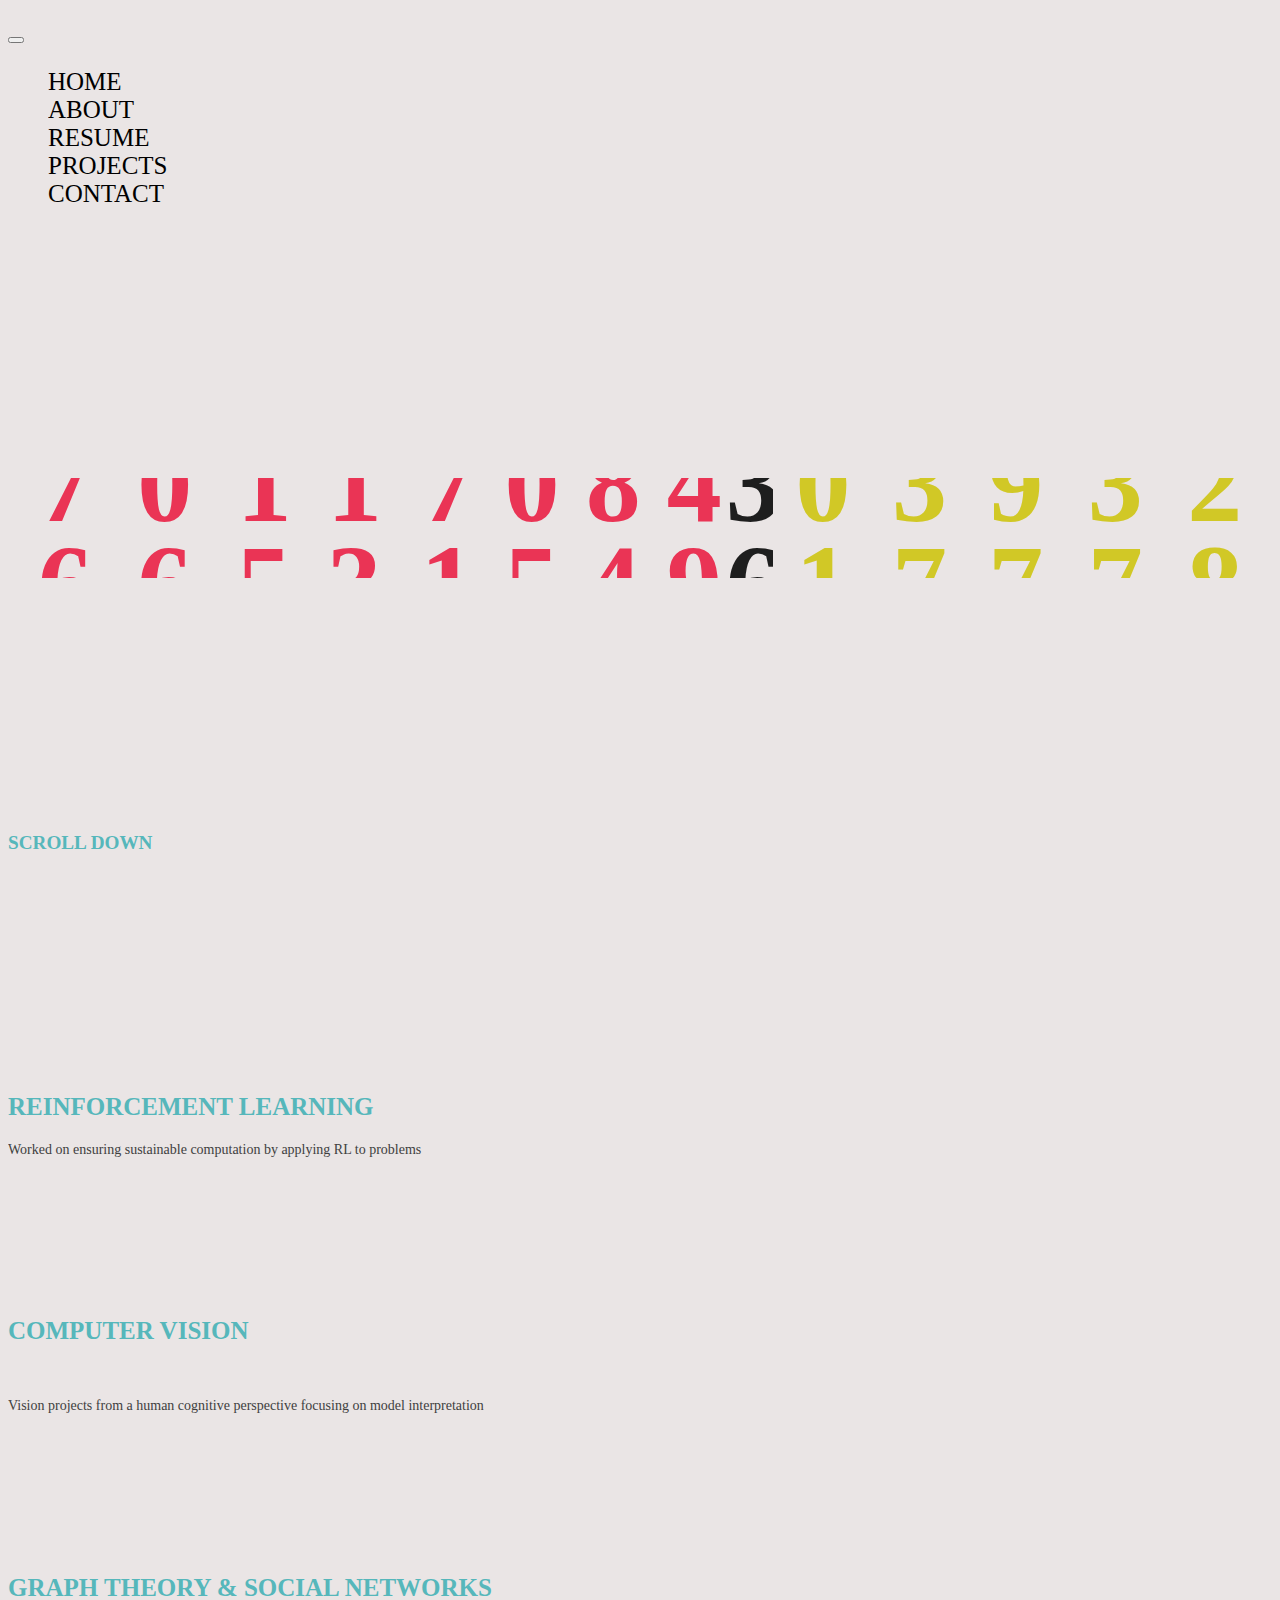
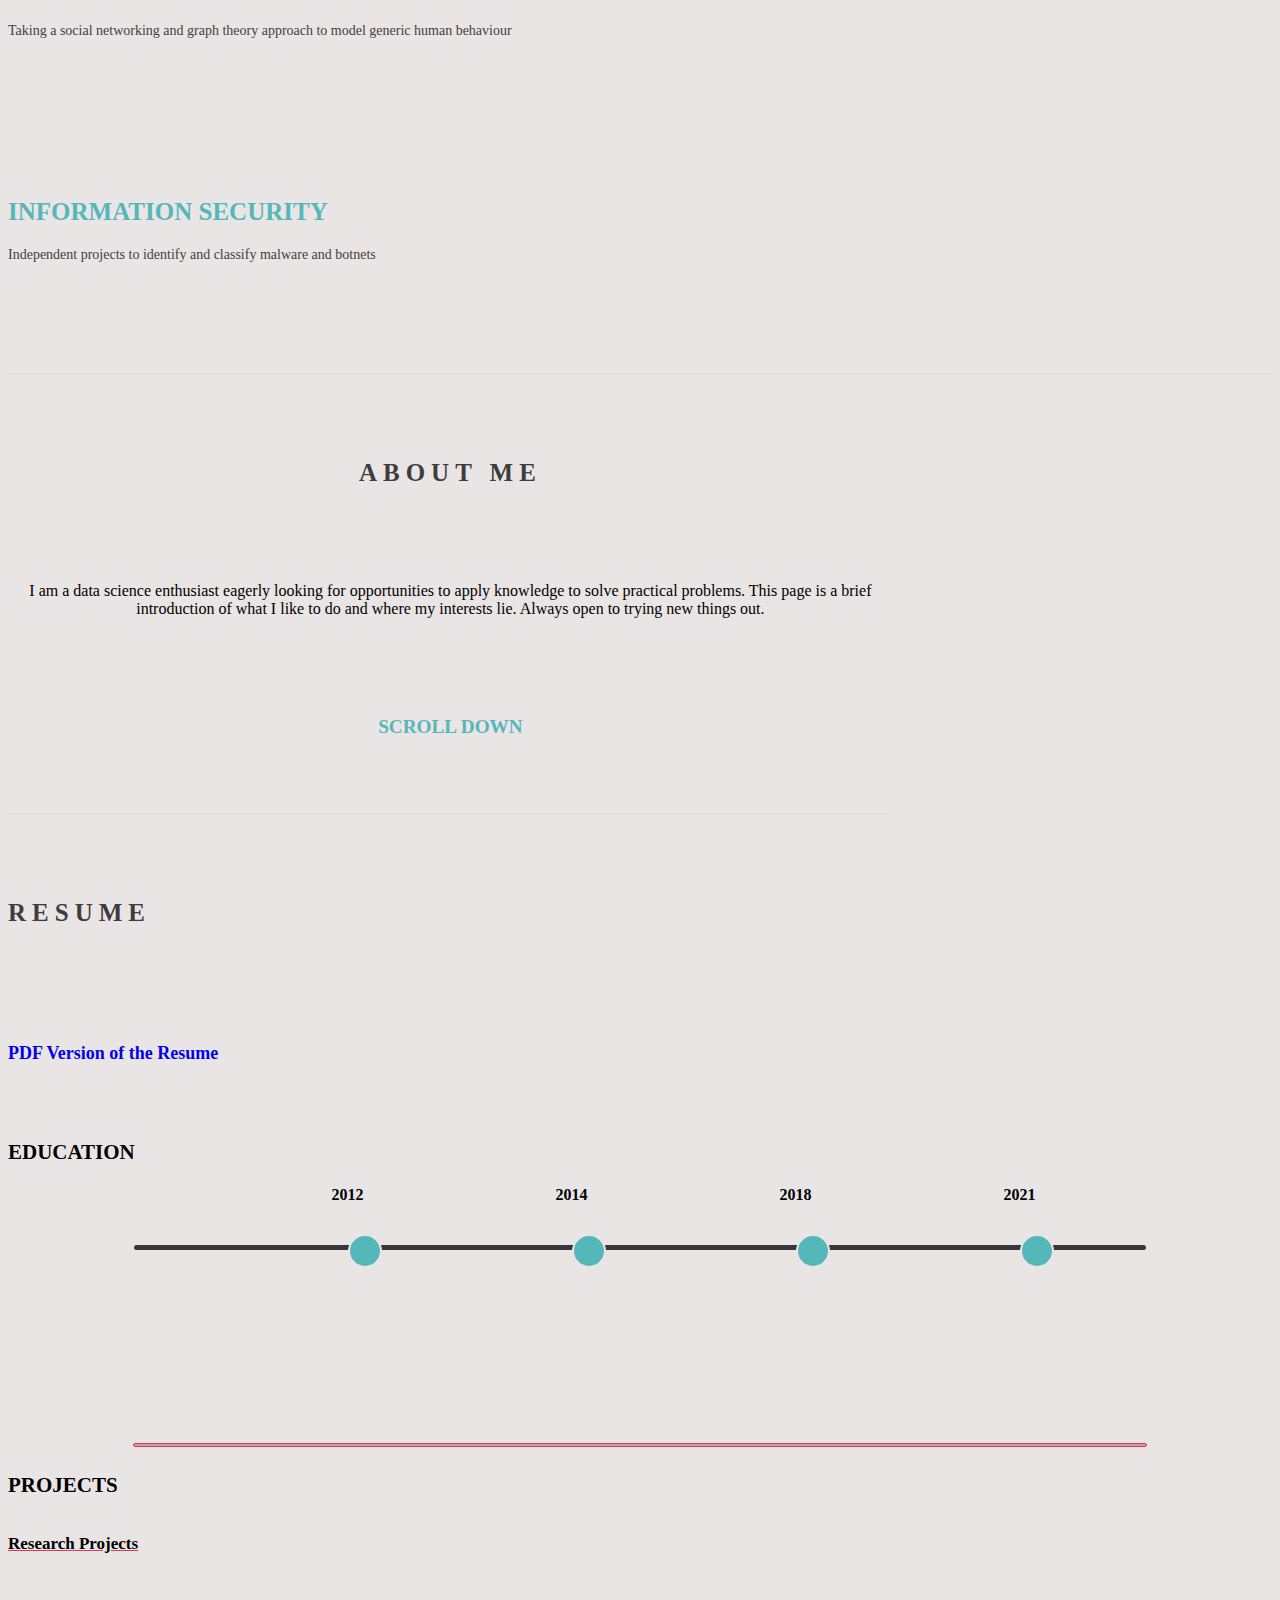
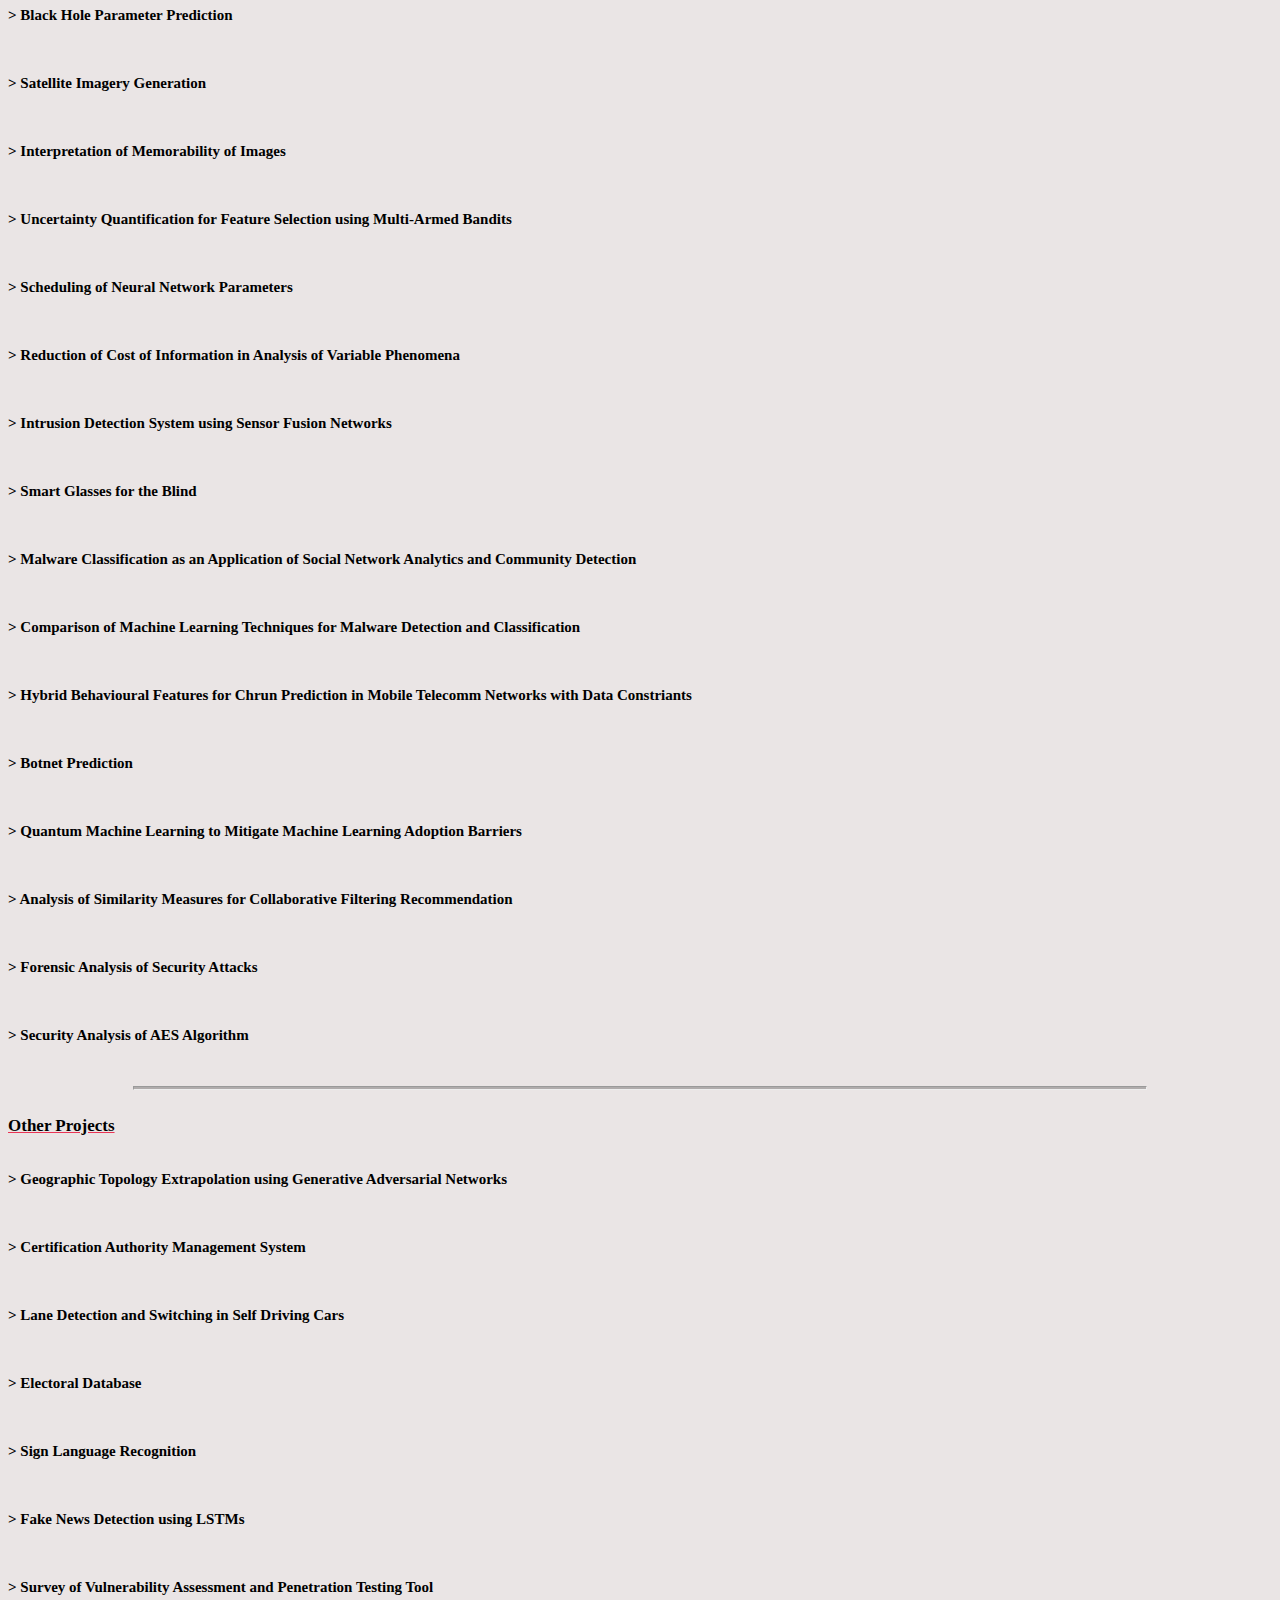
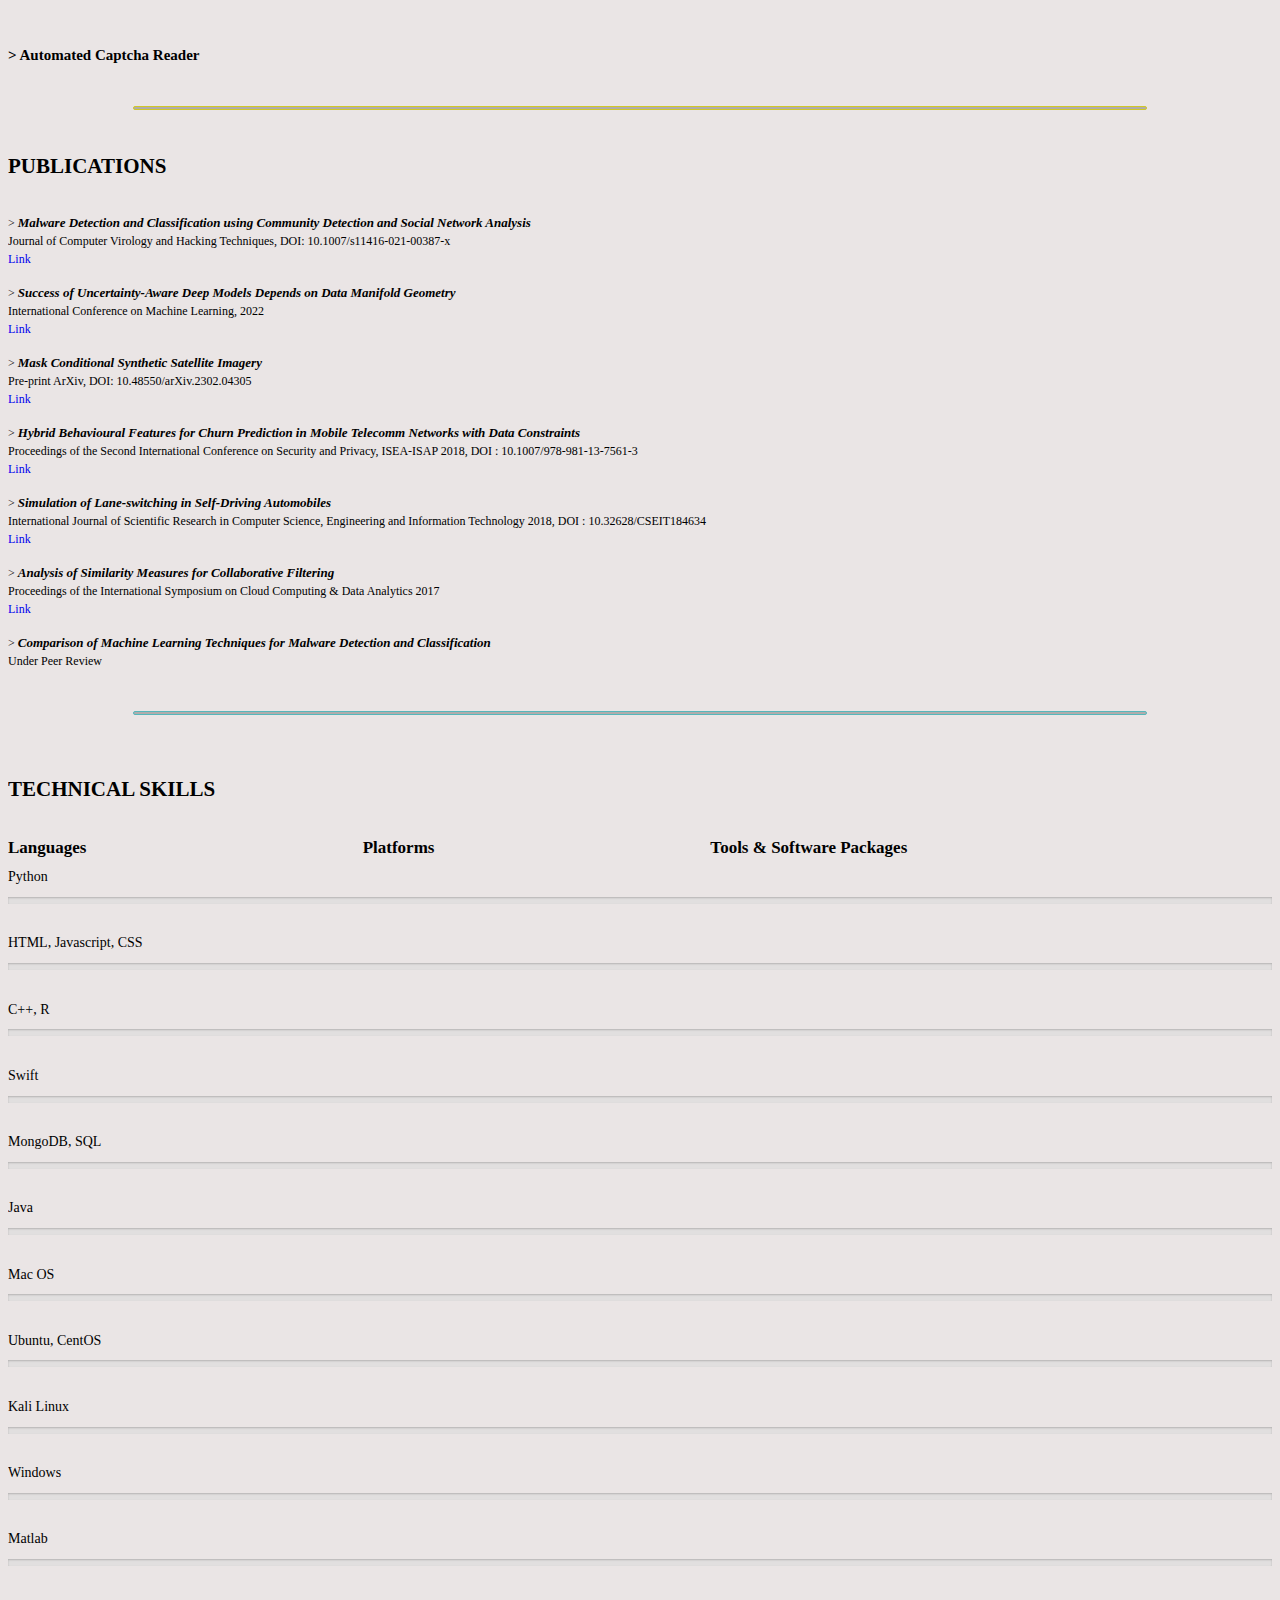
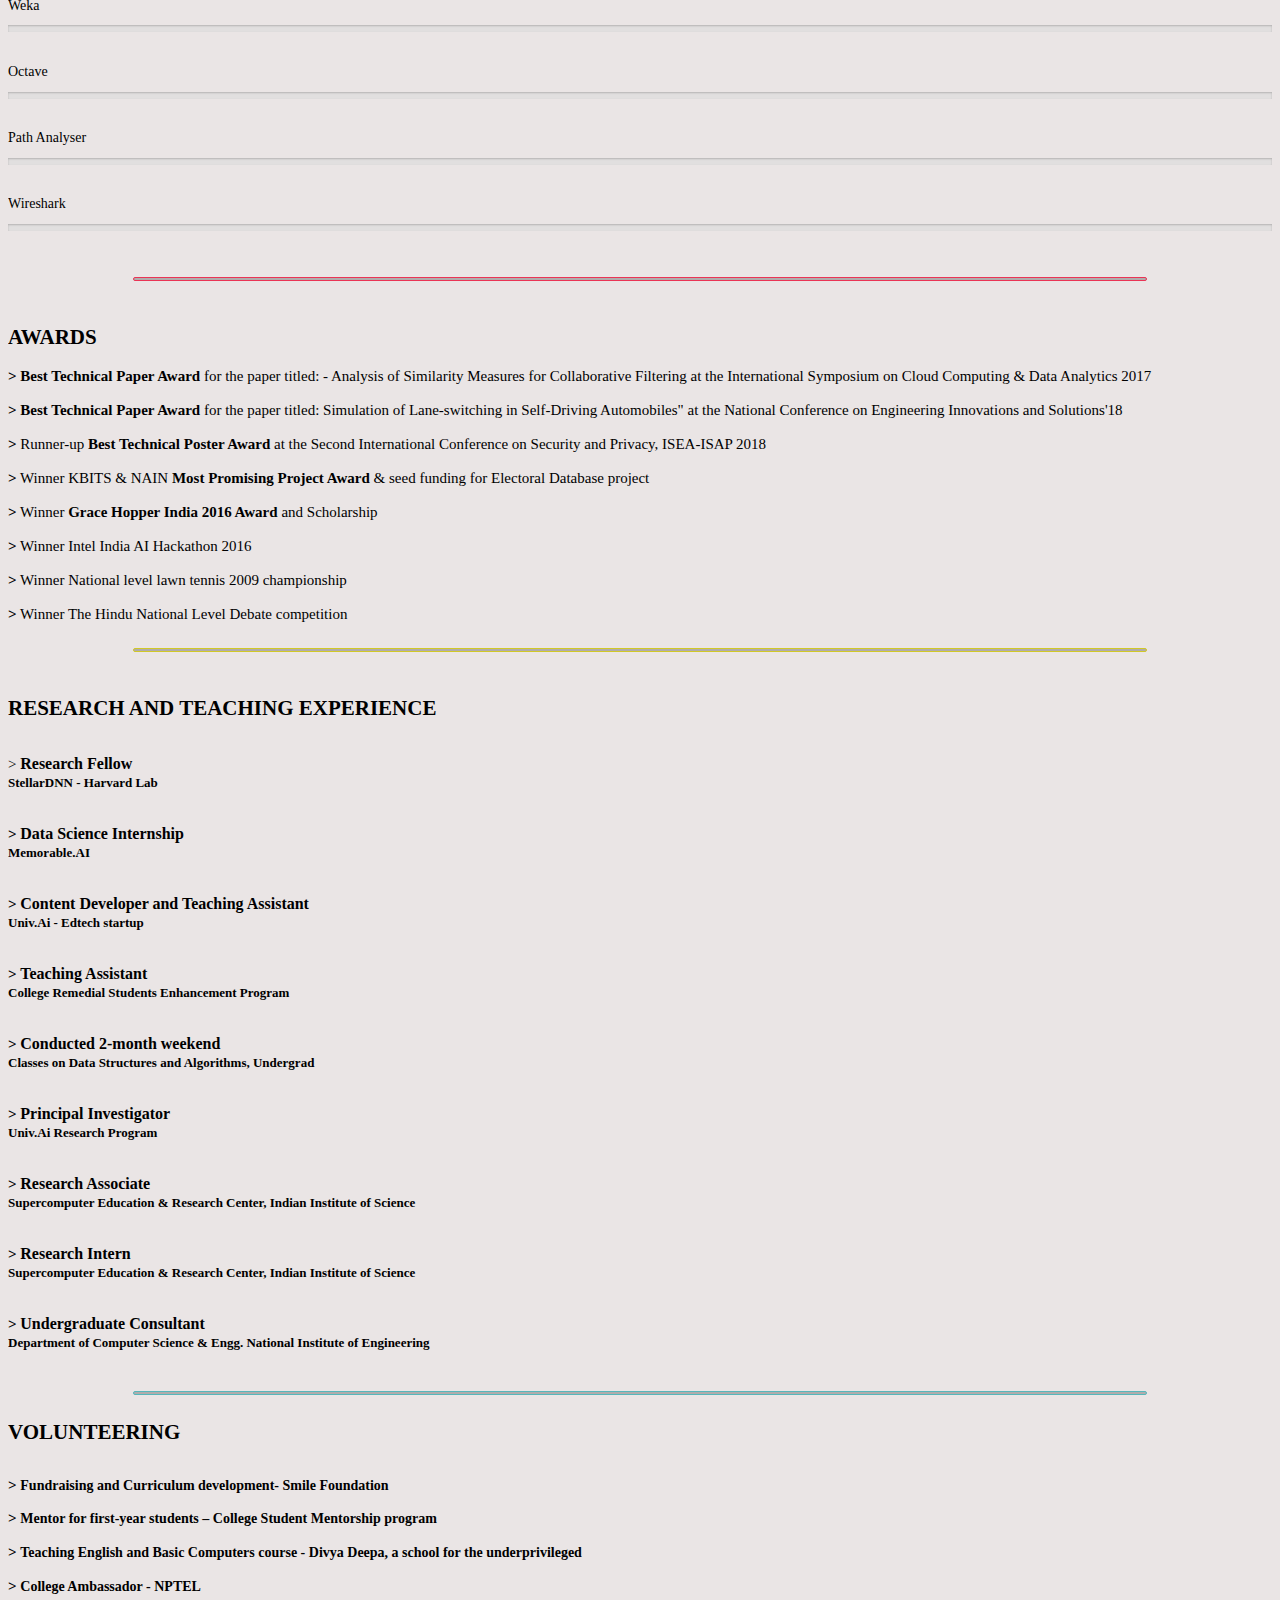
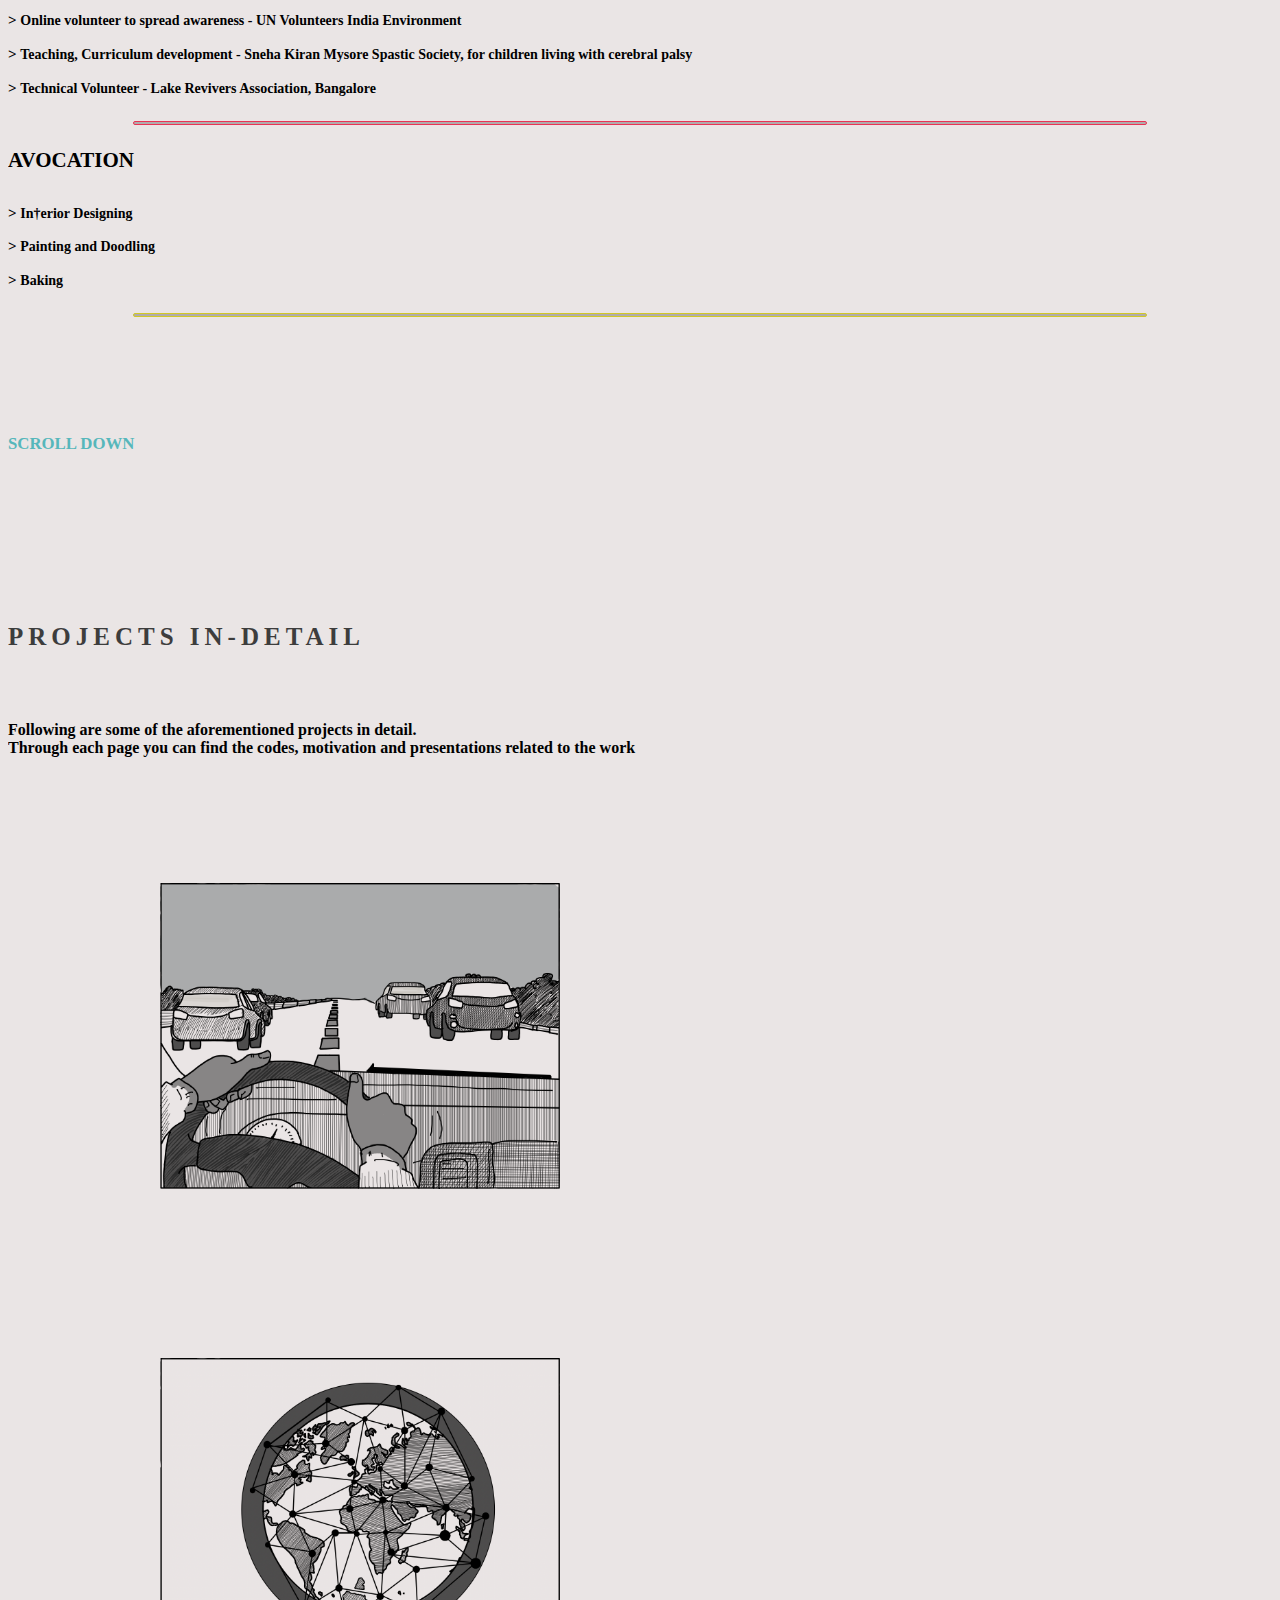
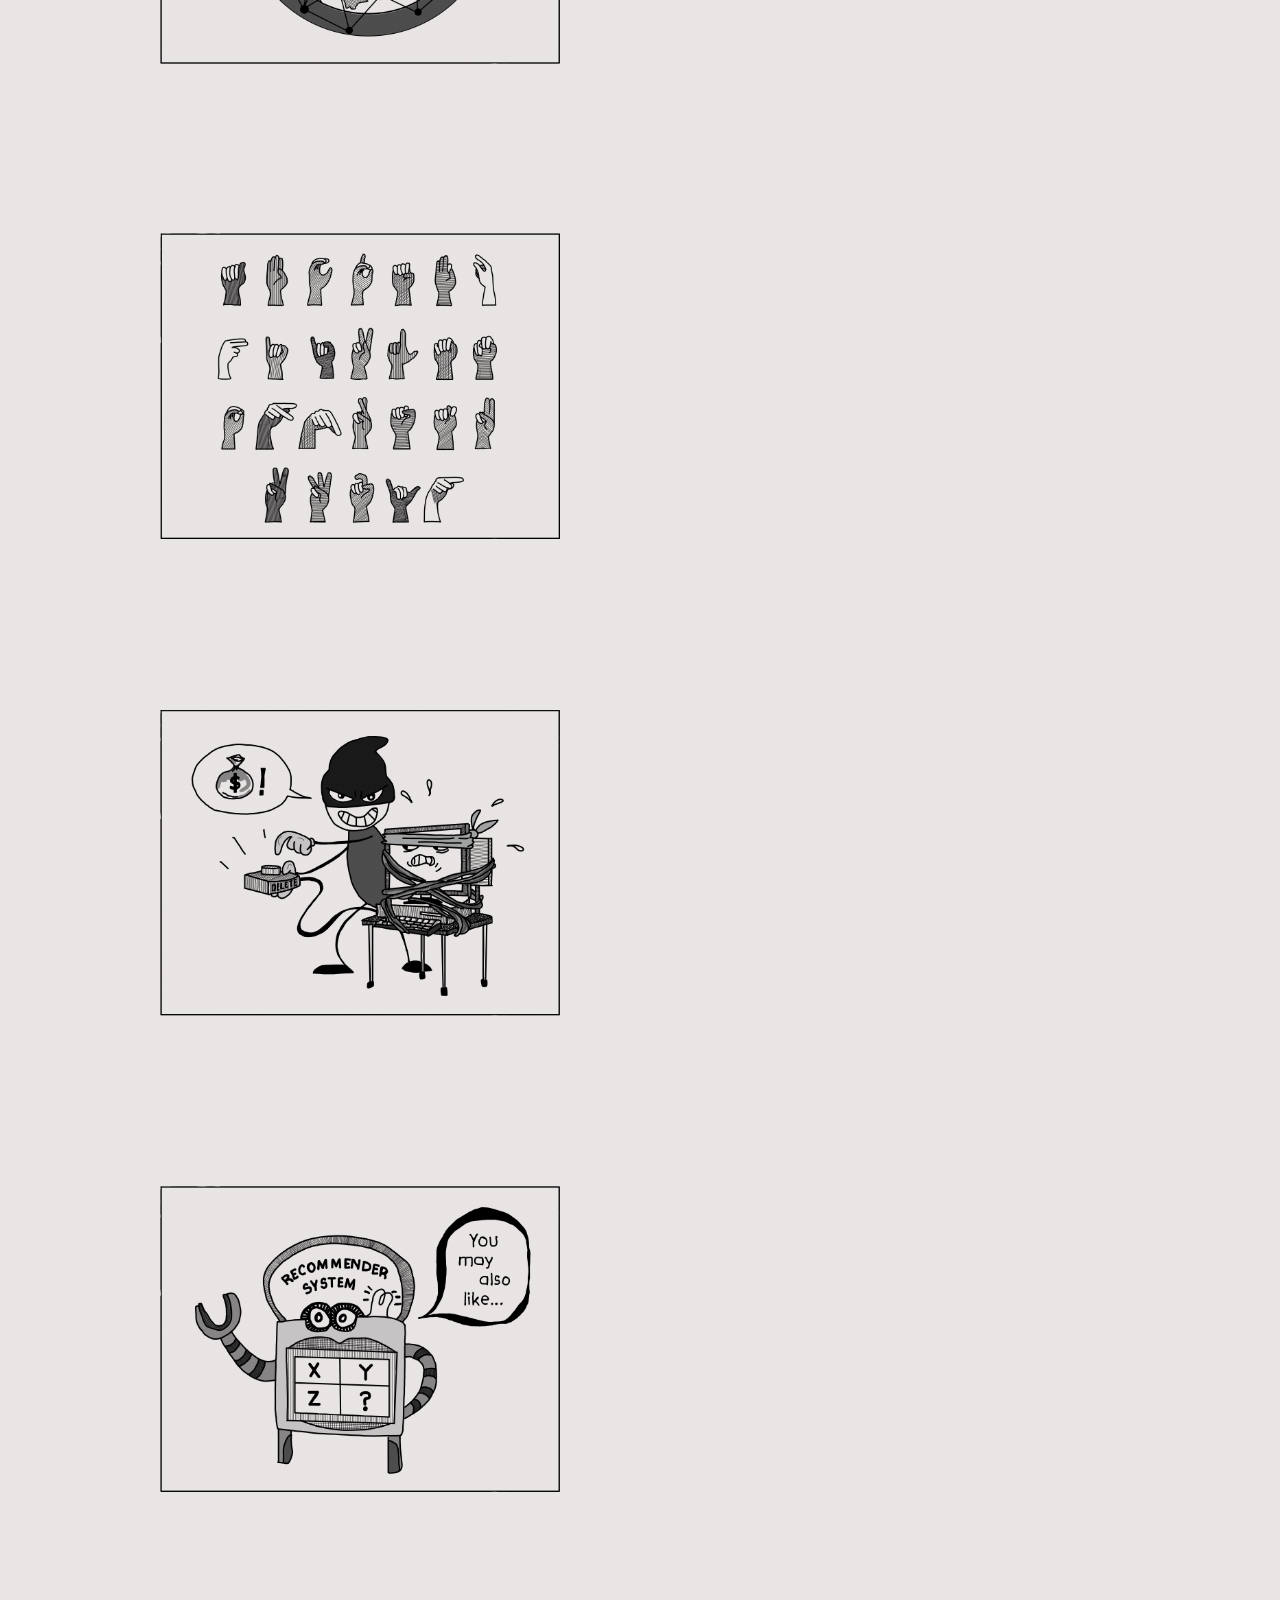
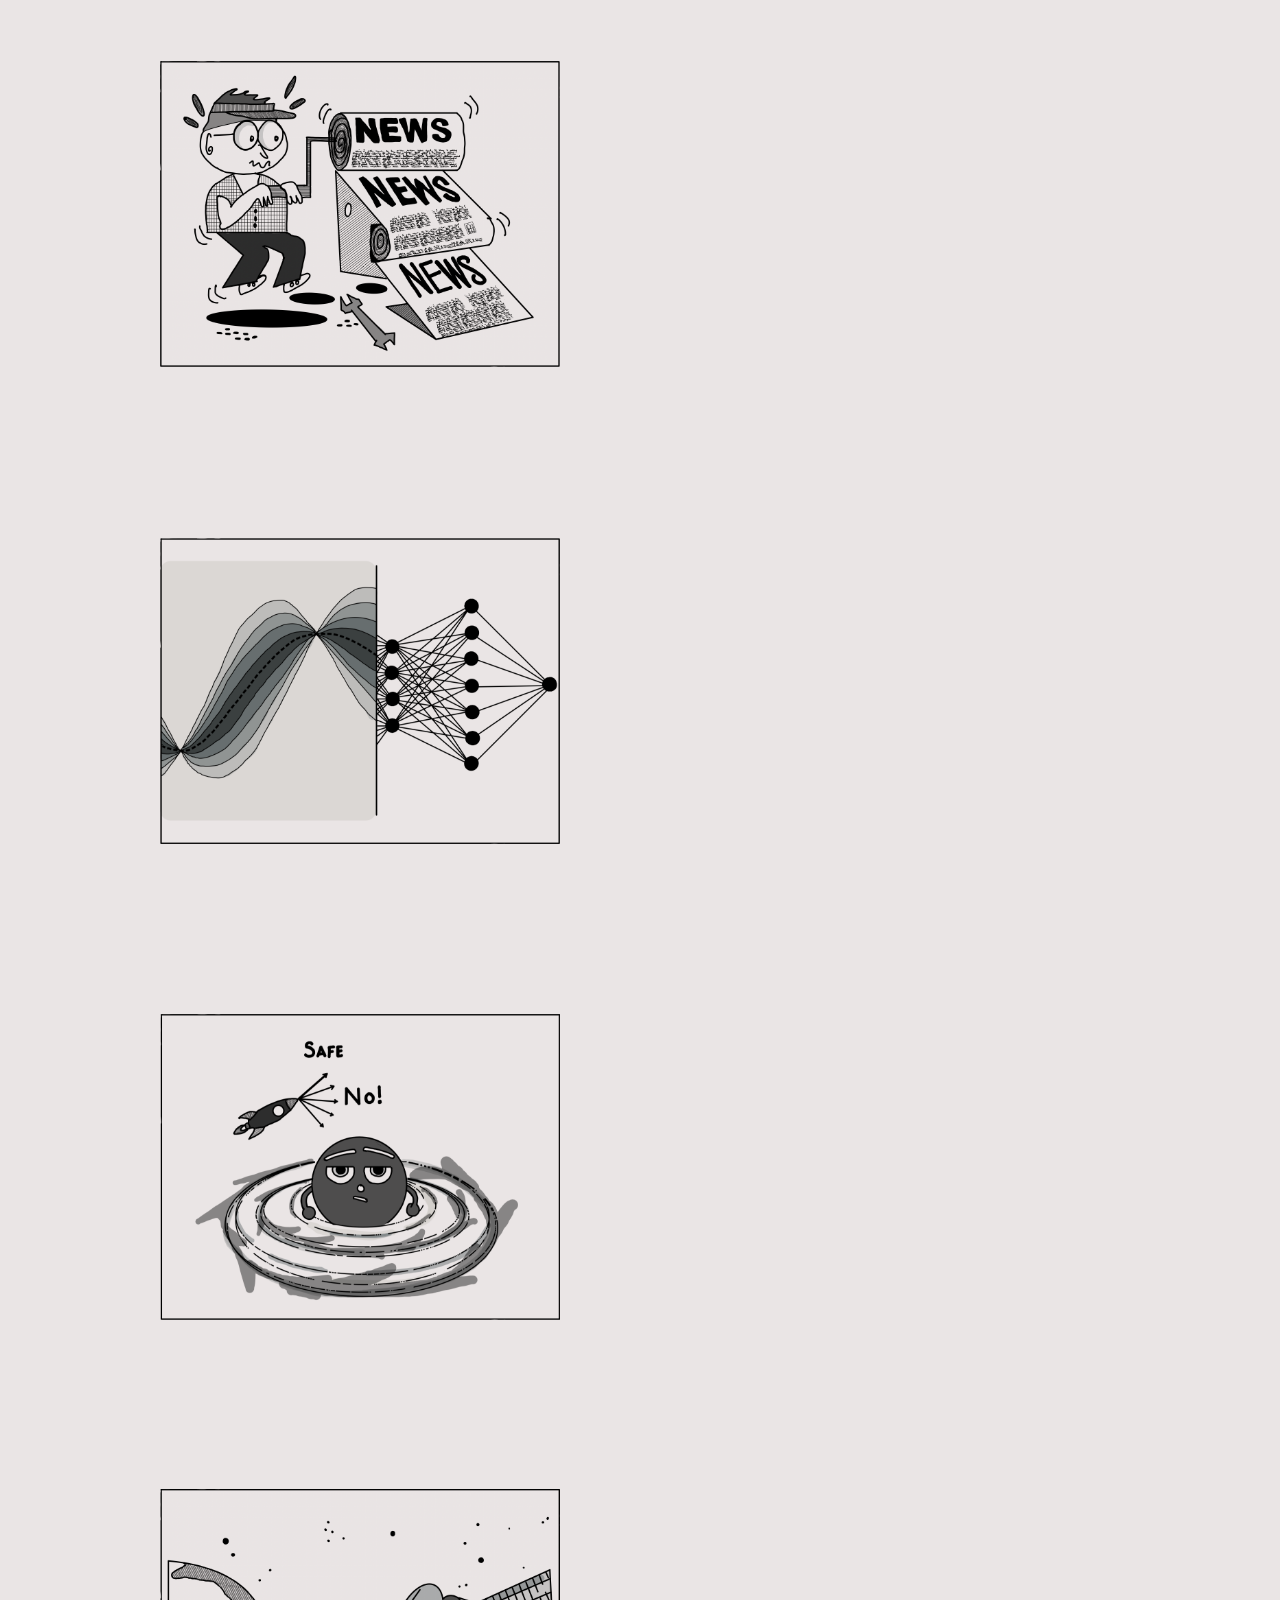
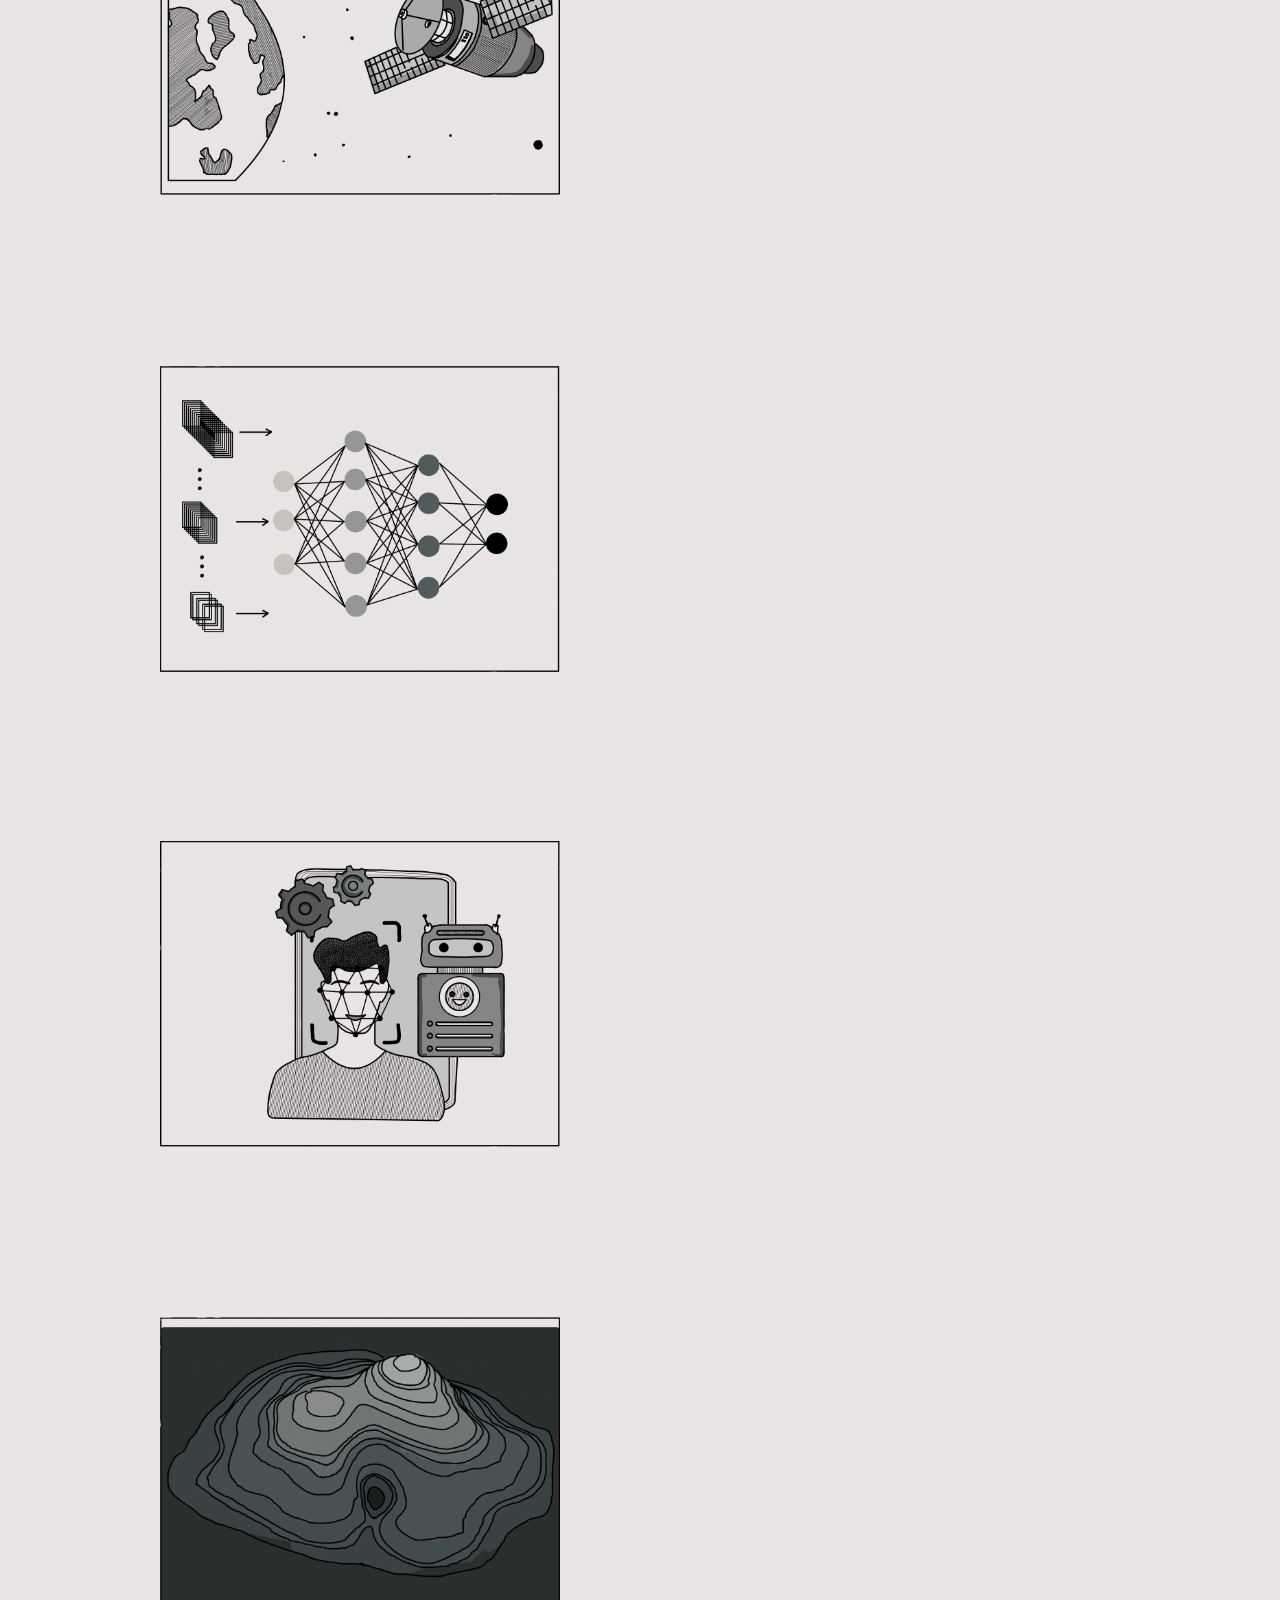
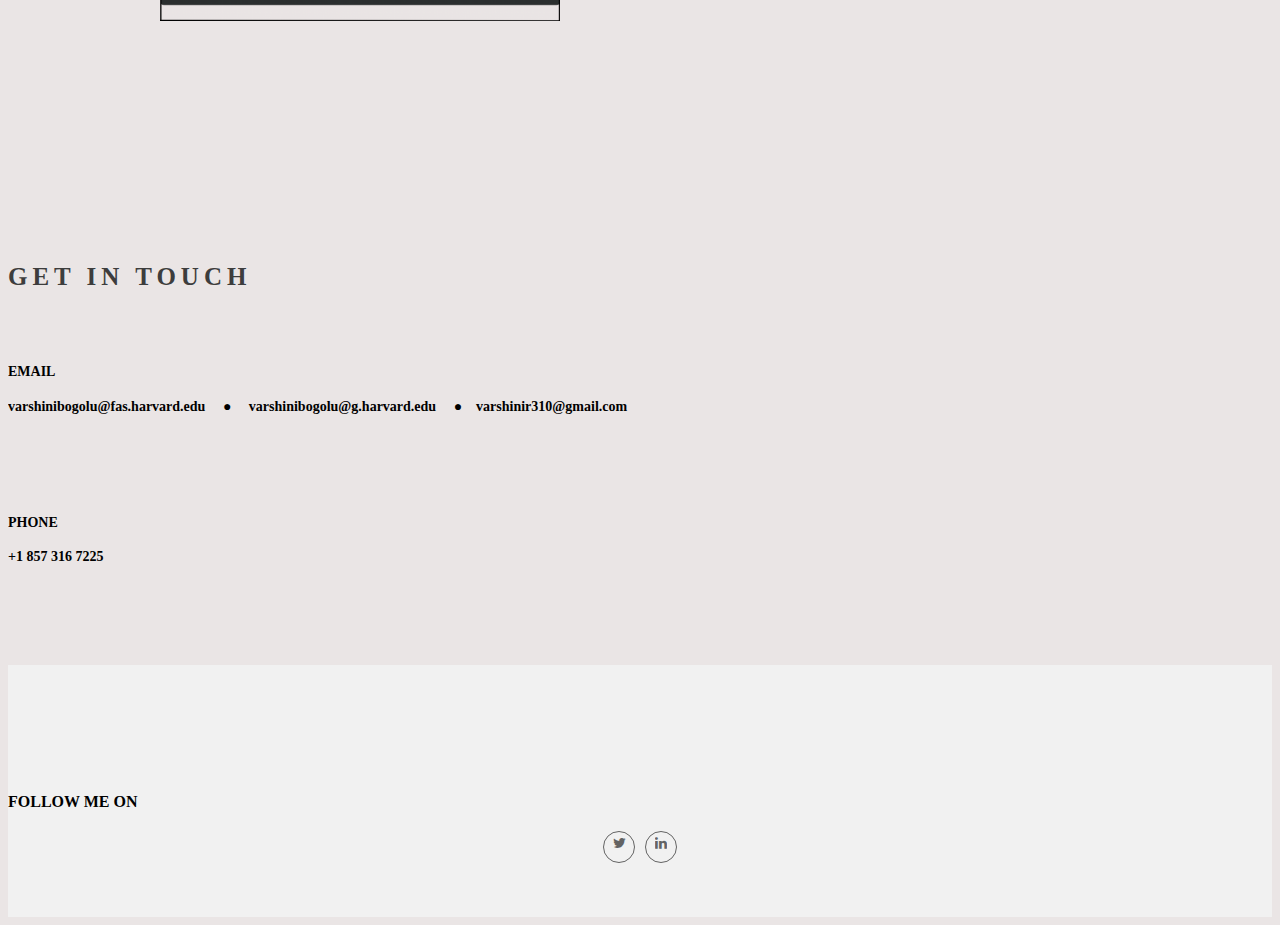
==== commit cc3a49e1: "Updated Profile Webpage" ====
--- a/index.html
+++ b/index.html
@@ -78,7 +78,7 @@
 	                  <ul class="nav navbar-nav navbar-right">
 	                    <li><a href="#HOME">Home</a></li>
 	                    <li><a href="#ABOUT">About</a></li>
-	                    <li><a href="#CV">CV</a></li>
+	                    <li><a href="#CV">RESUME</a></li>
 	                    <li><a href="#PROJECTS">Projects</a></li>
 	                    <li><a href="#CONTACT">Contact</a></li>
 	                  </ul>
@@ -125,7 +125,7 @@
 	                    <div class="col-md-12 text-center"  style="background-color: #EAE5E5;">
 	                        <div class="scroll_down"  style="background-color: #EAE5E5;">
                             <a href="#ABOUT"><img src="images/scroll.png" alt=""></a>
-	                            <h4 style="color:#56b7bb;font-weight:bold;font-family:Quicksand;font-size:100%">Scroll Down</h4>
+	                            <h4 style="color:#56b7bb;font-weight:bold;font-family:Gotu;font-size:120%">Scroll Down</h4>
 	                        </div>
 	                    </div>
 	                </div>
@@ -137,30 +137,31 @@
             <div class="row" >
                 <div class="col-md-3 text-center">
                     <div class="single_service wow fadeInUp" data-wow-delay="0.75s">
-                        <i class="icon-pencil"></i>
-                        <h2><span style="color:#56b7bb"> artificial intelligence & reinforcement learning</span></h2>
-                        <p >Trying and learning, just like them!</p>
+                        <i class="icon-globe"></i>
+                        <h2><span style="color:#56b7bb; font-family:durerregular"> reinforcement learning</span></h2>
+                        <p style="font-family:Gotu">Worked on ensuring sustainable computation by applying RL to problems  </p>
                     </div>
                 </div>
                 <div class="col-md-3 text-center">
                     <div class="single_service wow fadeInUp" data-wow-delay="1.5s">
-                        <i class="icon-globe"></i>
-                        <h2><span style="color:#56b7bb">Sustainable Computation</span></h2>
-                        <p>Saving the world is not just my hobby, especially since the current trend shows destroying it is.</p>
+                        <i class="icon-magnifying-glass"></i>
+                        <h2><span style="color:#56b7bb; font-family:durerregular">COMPUTER VISION</span></h2>
+                        <br />
+                        <p style="font-family:Gotu">Vision projects from a human cognitive perspective focusing on model interpretation </p>
                     </div>
                 </div>
                 <div class="col-md-3 text-center">
                     <div class="single_service wow fadeInUp" data-wow-delay="2.25s">
                         <i class="icon-map"></i>
-                        <h2><span style="color:#56b7bb">Graph Theory & Social Networks</span></h2>
-                        <p>Working to demystify mathematics in an unconventional, fun and practical way</p>
+                        <h2><span style="color:#56b7bb; font-family:durerregular">Graph Theory & Social Networks</span></h2>
+                        <p style="font-family:Gotu">Taking a social networking and graph theory approach to model generic human behaviour</p>
                     </div>
                 </div>
                 <div class="col-md-3 text-center">
                     <div class="single_service wow fadeInUp" data-wow-delay="3s">
                         <i class="icon-gears"></i>
-                        <h2><span style="color:#56b7bb">Information Security</span></h2>
-                        <p>A right or not, privacy and security is an absolute necessity and I believe to fight for it.</p>
+                        <h2><span style="color:#56b7bb; font-family:durerregular">Information Security</span></h2>
+                        <p style="font-family:Gotu">Independent projects to identify and classify malware and botnets</p>
                     </div>
                 </div>
             </div>
@@ -170,10 +171,10 @@
             <div class="row" >
                 <div class="col-md-12 text-center" >
                     <div class="about_title">
-                        <h2>About Me</h2>
+                        <h2 style="font-family:durerregular">About Me</h2>
                         <img src="images/shape.png" alt="">
                     </div>
-                    <div class = "wow fadeInRight animated"style='text-align:center' >
+                    <div class = "wow fadeInRight animated"style='text-align:center; font-size:16px;font-family:Gotu' >
                     I am a data science enthusiast eagerly looking for opportunities to apply knowledge to solve practical problems.
                     This page is a brief introduction of what I like to do and where my interests lie. 
                     Always open to trying new things out.
@@ -183,8 +184,8 @@
 	                    <div class="col-md-12 text-center"  style="background-color: #EAE5E5;">
 	                        <div class="scroll_down"  style="background-color: #EAE5E5;">
                             <a href="#CV"><img src="images/scroll.png" alt=""></a>
-	                            <h4 style="color:#56b7bb;font-weight:bold;font-family:Quicksand;font-size:100%">Scroll Down</h4>
-	                        </div>
+                                <h4 style="color:#56b7bb;font-weight:bold;font-family:Gotu;font-size:120%">Scroll Down</h4>
+                        </div>
 	                    </div>
 	                </div>
 	            </div>       
@@ -200,8 +201,11 @@
             <div class="row">
                 <div class="col-md-12 text-center">
                     <div class="about_title">
-                        <h2>CV</h2>
+                        <h2>RESUME</h2>
                         <img src="images/shape.png" alt="">
+                        <h4><a href="https://varshini-reddy.github.io/Varshini-Reddy/Varshini_Reddy_Resume_Full.pdf" target="_blank" style="font-color:black; font-size: 18px; font-family: Gotu;">PDF Version of the Resume</a></h4>
+                        <br /><br />
+                        <br />
                     </div>
                 </div>
             </div>
@@ -215,15 +219,15 @@
 <section>
   <div class="container">
 
-    <span style="text-align:center;font-size:20px"><b>EDUCATION</b></span>
+    <span style="text-align:center;font-size:20px;font-family:durerregular"><b style="text-align:center;font-size:21px;font-family:durerregular">EDUCATION</b></span>
     
     <div class="timeline flex-container">
 
       <div class="timeline-item flex-items-default" id="b10">
           <h4>2012</h4>
           <p>
-            <span id="tenth">
-                <span style="font-weight:bold;font-size:16px">10th Grade</span><br><br>CGPA : 10/10<br>Kendriya Vidyalaya
+            <span id="tenth" style="font-family: Gotu;">
+                <span style="font-weight:bold;font-size:16px;font-family: Gotu;"><br />10th Grade</span><br><br>CGPA : 10/10<br>Kendriya Vidyalaya
             </span>
           </p>
       </div>
@@ -231,8 +235,8 @@
       <div class="timeline-item flex-items-default" id="b12">
       <h4>2014</h4>
           <p>
-            <span id="tweleveth">
-                <span style="font-weight:bold;font-size:16px">12th Grade</span><br><br><u>Science (Computers)</u><br>92%<br>Kendriya Vidyalaya
+            <span id="tweleveth" style="font-family: Gotu;">
+                <span style="font-weight:bold;font-size:16px;font-family: Gotu;"><br />12th Grade</span><br><br><u style="font-family: Gotu;">Science (Computers)</u><br>92%<br>Kendriya Vidyalaya
             </span>
           </p>
       </div>
@@ -240,15 +244,15 @@
       <div class="timeline-item flex-items-default" id="bbe">
       <h4>2018</h4>
           <p>
-            <span id="be">
-                <span style="font-weight:bold;font-size:16px">Bachelor of Engineering</span><br><br><u>Computer Science</u><br>CGPA : 9.72/10<br>National Institute of Engineering
+            <span id="be" style="font-family: Gotu;">
+                <span style="font-weight:bold;font-size:16px;font-family: Gotu;"><br />Bachelor of Engineering</span><br><br><u style="font-family: Gotu;">Computer Science</u><br>CGPA : 9.72/10<br>National Institute of Engineering
             </div>
 
       <div class="timeline-item flex-items-default" id="bms">
       <h4>2021</h4>
           <p>
-            <span id="ms">
-                <span style="font-weight:bold;font-size:16px">Master of Science</span><br><br><u>Data Science</u><br>---<br>Harvard University
+            <span id="ms" style="font-family: Gotu;">
+                <span style="font-weight:bold;font-size:16px;font-family: Gotu;"><br />Master of Science</span><br><br><u style="font-family: Gotu;">Data Science</u><br>Expected Graduation: May'23<br>Harvard University
             </span>
           </p>
       </div>
@@ -260,69 +264,99 @@
 <hr class="new2"><br>
 <section>
     <div class="container">
-    <span style="text-align:center;font-size:20px"><b>PROJECTS</b></span>
+    <span style="text-align:center;font-size:20px"><b style="text-align:center;font-size:21px;font-family:durerregular">PROJECTS</b></span>
     <br><br><br>
-        <div> <b><span style="font-size:17px"><u>Research Projects </u></span></b><br><br>
-
-                <p><span id="extra1">> Intrusion Detection System using Sensor Fusion Networks</span>
-                <span class="extra">To capitalise on the large ubiquitous computing power, multiple IDSs are deployed in the same network. A neural
+        <div> <b><span style="font-family: Gotu;font-size:17px"><u style="font-family: Gotu;font-size:17px">Research Projects </u></span></b><br><br>
+            <br />
+
+                <p><span id="extra1" style="font-family: Gotu;font-size:15px">> Black Hole Parameter Prediction </span><br />
+                <span class="extra" style="font-family: Gotu;font-size:12px">Applied convolutional and sequential language models to predict physical parameters (spin & magnetization) 
+                of a black hole</span> </p><br>
+                
+                <p><span id="extra1" style="font-family: Gotu;font-size:15px">> Satellite Imagery Generation </span><br />
+                <span class="extra" style="font-family: Gotu;font-size:12px">Worked in collaboration with Microsoft Data Science for Good Lab.
+                Generated synthetic high resolution satellite images using the SPADE GAN architecture</span> </p><br>
+                
+                <p><span id="extra1" style="font-family: Gotu;font-size:15px">> Interpretation of Memorability of Images</span><br />
+                <span class="extra" style="font-family: Gotu;font-size:12px">Project to generate recommendations to improve picture and video advertisement by understanding what 
+                elements of the input the CNN takes into consideration to predict the level of human memorability</span> </p><br>
+
+                <p><span id="extra1" style="font-family: Gotu;font-size:15px">> Uncertainty Quantification for Feature Selection using Multi-Armed Bandits</span>
+                <span class="extra" style="font-family: Gotu;font-size:12px">Feature selection for datasets with large predictors but few data points using multi armed bandits. Applying this 
+                approach to healthcare data to quantify the difference in uncertainty with this approach</span> </p><br>
+
+                <p><span id="extra1" style="font-family: Gotu;font-size:15px">> Scheduling of Neural Network Parameters</span>
+                <span class="extra" style="font-family: Gotu;font-size:12px">Scheduling of learning rate, batch size and other hyperparameters of neural networks for solving differential equations 
+                using reinforcement learning</span> </p><br>
+
+                <p><span id="extra1" style="font-family: Gotu;font-size:15px">> Reduction of Cost of Information in Analysis of Variable Phenomena</span>
+                <span class="extra" style="font-family: Gotu;font-size:12px">Applying reinforcement learning to classify and prioritise variable objects in order to take informed decisions regarding allocation 
+                of limited spectroscopic resources among other resources.</span> </p><br>
+
+                <p><span id="extra1" style="font-family: Gotu;font-size:15px">> Intrusion Detection System using Sensor Fusion Networks</span>
+                <span class="extra" style="font-family: Gotu;font-size:12px">To capitalise on the large ubiquitous computing power, multiple IDSs are deployed in the same network. A neural
                 network learns the IDSs weights for preferential attack detection. A connected sensor fusion unit makes an appropriate decision.</span> </p><br>
-                
-                <p><span id="extra1">> Smart glasses for the blind</span>
-                <span class="extra">Glasses detect all objects around it along with their distance and speed. Based on this, it actively navigates the blind, thus obviating the use of a walking stick. For a better experience it describe everything around them.</span> </p><br>
-
-                <p><span id="extra1">> Malware Classification as an application of social network analytics and community detection</span>
-                <span class="extra">Community detection is applied to system call graphs and features are then extracted from the communities using social network properties such as the centrality measures (degree, betweenness, eigenvector, etc.)</span> </p><br>
-
-                <p><span id="extra1">> Comparison of Machine Learning techniques for malware detection and classification</span>
-                <span class="extra">A comparison of different machine learning techniques for the detection and classification of malware variants of known malware families by correlating the static features from executables and exploiting the bloom filter data structure</span> </p><br>
-
-                <p><span id="extra1">> Hybrid Behavioural Features for Chrun Prediction in Mobile Telecomm Networks with Data Constriants</span>
-                <span class="extra">Features based on social influence and changes in both - call usage patterns and social groups - are extracted to predict churn by underlining the importance of as social ties to better understand the behaviour of customers</span> </p><br>
-
-                <p><span id="extra1">> Quantum Machine Learning to mitigate machine learning adoption barriers</span>
+
+                <p><span id="extra1" style="font-family: Gotu;font-size:15px">> Smart Glasses for the Blind</span>
+                <span class="extra">Glasses detect all objects around it along with their distance and speed. Based on this, it actively navigates the blind, 
+                thus obviating the use of a walking stick. For a better experience it describe everything around them.</span> </p><br>
+
+                <p><span id="extra1" style="font-family: Gotu;font-size:15px">> Malware Classification as an Application of Social Network Analytics and Community Detection</span>
+                <span class="extra">Community detection is applied to system call graphs and features are then extracted from the communities using social 
+                network properties such as the centrality measures (degree, betweenness, eigenvector, etc.)</span> </p><br>
+
+                <p><span id="extra1" style="font-family: Gotu;font-size:15px">> Comparison of Machine Learning Techniques for Malware Detection and Classification</span>
+                <span class="extra">A comparison of different machine learning techniques for the detection and classification of malware variants of 
+                known malware families by correlating the static features from executables and exploiting the bloom filter data structure</span> </p><br>
+
+                <p><span id="extra1" style="font-family: Gotu;font-size:15px">> Hybrid Behavioural Features for Chrun Prediction in Mobile Telecomm Networks with Data Constriants</span>
+                <span class="extra">Features based on social influence and changes in both - call usage patterns and social groups - are extracted to 
+                predict churn by underlining the importance of as social ties to better understand the behaviour of customers</span> </p><br>
+
+                <p><span id="extra1" style="font-family: Gotu;font-size:15px">> Botnet Prediction</span>
+                <span class="extra">The aim is to predict which system in a network of user systems could be part of a botnet/botmaster target using predictive 
+                functions and community detection on network traffic between interconnected systems.</span></p><br>
+
+                <p><span id="extra1" style="font-family: Gotu;font-size:15px">> Quantum Machine Learning to Mitigate Machine Learning Adoption Barriers</span>
                 <span class="extra">A research survey of quantum machine learning algorithms (theory & implmentational working) along with their applications to overcome issues like large data processing, training overhead. The mathematics governing quantum annealing, quantum topological algorithms and quantum NN classification throughly studied.</span> </p><br>
 
-                <p><span id="extra1">> Analysis of Similarity Measures for Collaborative Filtering Recommendation</span>
+                <p><span id="extra1" style="font-family: Gotu;font-size:15px">> Analysis of Similarity Measures for Collaborative Filtering Recommendation</span>
                 <span class="extra">Implemented a user-based Collaborative Filtering (CF) mechanism to determine which similarity index (such as Manhattan distance, Pearson Correlation, etc) is ideal for data of the different forms.</span> </p><br>
 
-                <p><span id="extra1">> Forensic analysis of security attacks</span>
+                <p><span id="extra1" style="font-family: Gotu;font-size:15px">> Forensic Analysis of Security Attacks</span>
                 <span class="extra">A comprehensive survey of the types of security attacks, mode of occurrence and efficient methods to analyze them. Put forward an efficient and scalable algorithm to prevent a Denial of Service Attack</span> </p><br>
 
-                <p><span id="extra1">> Security Analysis of AES algorithm</span>
+                <p><span id="extra1" style="font-family: Gotu;font-size:15px">> Security Analysis of AES Algorithm</span>
                 <span class="extra">This project involved the analysis of the design implementation of the asymmetric encryption algorithm & key security features with its complexity. Also, verified the randomness & entropy to check for the redundancy in the key generation.</span> </p><br>
 
             
         </div>
         <hr>
-        <div> <br><b><span style="font-size:17px"><u>Other Projects </u></span></b><br><br>
+        <div> <br><b><span style="font-size:17px"><u style="font-family: Gotu;font-size:17px">Other Projects </u></span></b><br><br>
             
-                <p><span id="extra2">> Geographic topology extrapolation using Generative Adversarial Networks</span>
+                <p><span id="extra2">> Geographic Topology Extrapolation using Generative Adversarial Networks</span>
                 <span class="extra">Generative Adversarial Network is used to find probable topological hot-spots in urban cities for new lakes to be dugout to increase groundwater & reduce the chance of flooding of low-lying areas</span></p><br>
 
                 <p><span id="extra2">> Certification Authority Management System</span>
                 <span class="extra">A software project funded by Ministry of Electronics and Information Technology, Govt. of India that aids certification authorities in the validation & certification of vendor’s cryptographic modules and their underlying cryptographic algorithms. All NIST approved algorithms and modules in FIPS 104-2 are incorporated.</span></p><br>
 
-                <p><span id="extra2">> Lane detection and switching in self driving cars</span>
+                <p><span id="extra2">> Lane Detection and Switching in Self Driving Cars</span>
                 <span class="extra">Simulation of cars that can drive in a diverse set of virtual environment without a human operator using Convolutional Neural Networks. It is based on lane detection & mapping of steering angle with the surrounding environment.</span></p><br>
 
                 <p><span id="extra2">> Electoral Database</span>
                 <span class="extra">Efficient database with interactive UI and automated text summarization that tracks electoral campaigns, polling information along with candidate comparison and authentication service with double layer encryption.</span></p><br>
                 
-                <p><span id="extra2">> Sign Language recognition</span>
+                <p><span id="extra2">> Sign Language Recognition</span>
                 <span class="extra">A system using which one can easily communicate with deaf people by converting American Sign Language (ASL) into text by creating a vision-based system to identify and classify fingerspelled letters of the ASL.</span></p><br>
 
-                <p><span id="extra2">> Fake news detection using LSTMs</span>
+                <p><span id="extra2">> Fake News Detection using LSTMs</span>
                 <span class="extra">A corpus of labelled news articles is used to build a Long Short-term Memory model that generates new sentences that mimic the style of the writers. This renders class imbalance is inconsequential.</span></p><br>
 
-                <p><span id="extra2">> Botnet Prediction</span>
-                <span class="extra">The aim is to predict which system in a network of user systems could be part of a botnet/botmaster target using predictive functions and community detection on network traffic between interconnected systems.</span></p><br>
-
-                <p><span id="extra2">> Vulnerability assessment and penetration testing tool hybrid model</span>
-                <span class="extra"></span> </p><br>
-
-                <p><span id="extra2">> Captcha Reader</span>
-                <span class="extra"></span> </p><br>
+                <p><span id="extra2">> Survey of Vulnerability Assessment and Penetration Testing Tool</span>
+                <span class="extra">Survey on the current vulnerabilities, determination of those vulnerabilities, the methodology used for determination, tools used to determine the vulnerabilities to secure the organizations from cyber threat.</span> </p><br>
+
+                <p><span id="extra2">> Automated Captcha Reader</span>
+                <span class="extra">An API to solve reCaptcha and normal image captcha using Python  </span> </p><br>
             </ul>
         </div>
     </div>
@@ -333,12 +367,15 @@
 <br>
 <section>
     <div class="container">
-    <span style="text-align:center;font-size:20px"><b>PUBLICATIONS</b></span><br><br>
-    <p><span style="font-size:15px">><b><i>Hybrid Behavioural Features for Churn Prediction in Mobile Telecomm Networks with Data Constraints</b></i><br> Proceedings of the Second International Conference on Security and Privacy, ISEA-ISAP 2018, DOI : 10.1007/978-981-13-7561-3 <br><a href="https://www.springer.com/gp/book/9789811375606">Link</a></span></p>
-    <p><span style="font-size:15px">><b><i>Simulation of Lane-switching in Self-Driving Automobiles</b></i><br> International Journal of Scientific Research in Computer Science, Engineering and Information Technology 2018, DOI : 10.32628/CSEIT184634<br><a href="http://ijsrcseit.com/CSEIT184634">Link</a></span></p>
-    <p><span style="font-size:15px">><b><i>Analysis of Similarity Measures for Collaborative Filtering</b> </i><br> Proceedings of the International Symposium on Cloud Computing & Data Analytics 2017<br><a href ="http://www.isccda17.in/">Link</a></span></p>
-    <p><span style="font-size:15px">><b><i>Comparison of Machine Learning techniques for Malware Detection and Classification</b></i> (under peer review) </span></p>
-    <p><span style="font-size:15px">><b><i>Malware Detection & Classification as an application of social network analytics & community detection</b></i> (under peer review)</span></p>
+    <span style="text-align:center;font-size:20px"><b style="text-align:center;font-size:21px;font-family:durerregular">PUBLICATIONS</b></span><br><br>
+    
+    <p><span style="font-size:12px;font-family:Gotu">> <b><i style="font-size:13px;font-family:Gotu;">Malware Detection and Classification using Community Detection and Social Network Analysis</b></i><br> Journal of Computer Virology and Hacking Techniques, DOI: 10.1007/s11416-021-00387-x<br><a href="https://link.springer.com/article/10.1007/s11416-021-00387-x">Link</a></span></p>
+    <p><span style="font-size:12px;font-family:Gotu">> <b><i style="font-size:13px;font-family:Gotu;">Success of Uncertainty-Aware Deep Models Depends on Data Manifold Geometry</b></i><br> International Conference on Machine Learning, 2022<br><a href="https://arxiv.org/abs/2208.01705">Link</a></span></p>
+    <p><span style="font-size:12px;font-family:Gotu">> <b><i style="font-size:13px;font-family:Gotu;">Mask Conditional Synthetic Satellite Imagery</b></i><br> Pre-print ArXiv, DOI: 10.48550/arXiv.2302.04305<br><a href="https://arxiv.org/abs/2302.04305">Link</a></span></p>
+    <p><span style="font-size:12px;font-family:Gotu">> <b><i style="font-size:13px;font-family:Gotu;">Hybrid Behavioural Features for Churn Prediction in Mobile Telecomm Networks with Data Constraints</b></i><br> Proceedings of the Second International Conference on Security and Privacy, ISEA-ISAP 2018, DOI : 10.1007/978-981-13-7561-3 <br><a href="https://www.springer.com/gp/book/9789811375606">Link</a></span></p>
+    <p><span style="font-size:12px;font-family:Gotu">> <b><i style="font-size:13px;font-family:Gotu;">Simulation of Lane-switching in Self-Driving Automobiles</b></i><br> International Journal of Scientific Research in Computer Science, Engineering and Information Technology 2018, DOI : 10.32628/CSEIT184634<br><a href="https://ijsrcseit.com/paper/CSEIT184634.pdf">Link</a></span></p>
+    <p><span style="font-size:12px;font-family:Gotu">> <b><i style="font-size:13px;font-family:Gotu;">Analysis of Similarity Measures for Collaborative Filtering</b> </i><br> Proceedings of the International Symposium on Cloud Computing & Data Analytics 2017<br><a href ="http://www.isccda17.in/">Link</a></span></p>
+    <p><span style="font-size:12px;font-family:Gotu">> <b><i style="font-size:13px;font-family:Gotu;">Comparison of Machine Learning Techniques for Malware Detection and Classification</b></i><br />Under Peer Review</span></p>
     </div>
 </section>
 <br>
@@ -348,23 +385,25 @@
 <br><br>
 <section>
     <div class="container">
-    <span style="text-align:center;font-size:20px"><b>TECHNICAL SKILLS</b></span>
+    <span style="text-align:center;font-size:20px"><b style="text-align:center;font-size:21px;font-family:durerregular">TECHNICAL SKILLS</b></span>
     </div>
 </section>
 <br>
         <!--THIS PART IS CORRECT-->
         <section>
-        <div class="container">
-                <span style="text-align:center;font-size:17px"><b>Languages
+        <div class="container"><br />
+                <span style="text-align:center;font-size:17px;font-family:Gotu"><b style="font-family:Gotu">Languages
                 &nbsp&nbsp&nbsp&nbsp&nbsp&nbsp&nbsp&nbsp&nbsp&nbsp&nbsp&nbsp&nbsp&nbsp
                 &nbsp&nbsp&nbsp&nbsp&nbsp&nbsp&nbsp&nbsp&nbsp&nbsp&nbsp&nbsp&nbsp&nbsp
                 &nbsp&nbsp&nbsp&nbsp&nbsp&nbsp&nbsp&nbsp&nbsp&nbsp&nbsp&nbsp&nbsp&nbsp
-                &nbsp&nbsp&nbsp&nbsp&nbsp&nbsp&nbsp&nbsp&nbsp
+                &nbsp&nbsp&nbsp&nbsp&nbsp&nbsp&nbsp&nbsp&nbsp&nbsp&nbsp&nbsp&nbsp&nbsp
+                &nbsp&nbsp&nbsp
                 Platforms
                 &nbsp&nbsp&nbsp&nbsp&nbsp&nbsp&nbsp&nbsp&nbsp&nbsp&nbsp&nbsp&nbsp&nbsp
                 &nbsp&nbsp&nbsp&nbsp&nbsp&nbsp&nbsp&nbsp&nbsp&nbsp&nbsp&nbsp&nbsp&nbsp
                 &nbsp&nbsp&nbsp&nbsp&nbsp&nbsp&nbsp&nbsp&nbsp&nbsp&nbsp&nbsp&nbsp&nbsp
-                &nbsp&nbsp&nbsp&nbsp&nbsp&nbsp&nbsp&nbsp&nbsp&nbsp&nbsp&nbsp
+                &nbsp&nbsp&nbsp&nbsp&nbsp&nbsp&nbsp&nbsp&nbsp&nbsp&nbsp&nbsp&nbsp&nbsp
+                &nbsp&nbsp&nbsp
                 Tools & Software Packages
                 </b></span>
 
@@ -518,7 +557,7 @@
 <br>
 <section>
     <div class="container">
-        <span style="text-align:center;font-size:20px"><b>AWARDS</b></span><br><br><div id="vol">
+        <span style="text-align:center;font-size:20px"><b style="text-align:center;font-size:21px;font-family:durerregular">AWARDS</b></span><br><br><div id="vol">
             <b>></b>   <b>Best Technical Paper Award</b> for the paper titled: - Analysis of Similarity Measures for Collaborative Filtering at the International Symposium on Cloud Computing & Data Analytics 2017<br><br>
             <b>></b>   <b>Best Technical Paper Award</b> for the paper titled: Simulation of Lane-switching in Self-Driving Automobiles" at the National Conference on Engineering Innovations and Solutions'18<br><br>
             <b>></b>   Runner-up <b>Best Technical Poster Award</b> at the Second International Conference on Security and Privacy, ISEA-ISAP 2018<br><br>
@@ -535,15 +574,25 @@
 
 <section>
     <div class="container">
-        <span style="text-align:center;font-size:20px"><b>RESEARCH AND TEACHING EXPERIENCE</b></span><br><br>
+        <span style="text-align:center;font-size:20px"><b style="text-align:center;font-size:21px;font-family:durerregular">RESEARCH AND TEACHING EXPERIENCE</b></span><br><br>
         
-        <p><span style="font-size:15px">><b>Teaching Assistant</b> - Univ.Ai startup under Prof. Rahul Dave<br><br>
-        <p><span style="font-size:15px">><b>Teaching Assistant</b> - College Remedial Students Enhancement program<br><br>
-        <p><span style="font-size:15px">>Conducted 2-month weekend <b>Classes on Data Structures and Algorithms</b> in college<br><br>
-        <p><span style="font-size:15px">><b>Principal Investigator</b> - Univ.Ai Research Program<br><br>
-        <p><span style="font-size:15px">><b>Research Assistant</b> - Supercomputer Education & Research Center, Indian Institute of Science<br><br>
-        <p><span style="font-size:15px">><b>Research Intern</b> - Supercomputer Education & Research Center Indian Institute of Science<br><br>
-        <p><span style="font-size:15px">><b>Undergraduate Consultant</b> - Department of Computer Science & Engg. National Institute of Engineering<br><br>
+        <p><span style="font-size:15px">> <b style="font-size:16px">Research Fellow</b><br /><b style="font-family: Gotu;font-size:13px;tab-size: 2">StellarDNN - Harvard Lab<br><br>
+        
+        <p><span style="font-size:15px">> <b style="font-size:16px">Data Science Internship</b><br /><b style="font-family: Gotu;font-size:13px;tab-size: 2">Memorable.AI<br><br>
+
+        <p><span style="font-size:15px">> <b style="font-size:16px">Content Developer and Teaching Assistant</b><br /><b style="font-family: Gotu;font-size:13px;tab-size: 2">Univ.Ai - Edtech startup<br><br>
+        
+        <p><span style="font-size:15px">> <b style="font-size:16px">Teaching Assistant</b><br /><b style="font-family: Gotu;font-size:13px;tab-size: 2">College Remedial Students Enhancement Program<br><br>
+        
+        <p><span style="font-size:15px">> <b style="font-size:16px">Conducted 2-month weekend</b><br /><b style="font-family: Gotu;font-size:13px;tab-size: 2">Classes on Data Structures and Algorithms, Undergrad<br><br>
+        
+        <p><span style="font-size:15px">> <b style="font-size:16px">Principal Investigator</b><br /><b style="font-family: Gotu;font-size:13px;tab-size: 2">Univ.Ai Research Program<br><br>
+
+        <p><span style="font-size:15px">> <b style="font-size:16px">Research Associate</b><br /><b style="font-family: Gotu;font-size:13px;tab-size: 2">Supercomputer Education & Research Center, Indian Institute of Science<br><br>
+    
+        <p><span style="font-size:15px">> <b style="font-size:16px">Research Intern</b><br /><b style="font-family: Gotu;font-size:13px;tab-size: 2">Supercomputer Education & Research Center, Indian Institute of Science<br><br>
+        
+        <p><span style="font-size:15px">> <b style="font-size:16px">Undergraduate Consultant</b><br /><b style="font-family: Gotu;font-size:13px;tab-size: 2">Department of Computer Science & Engg. National Institute of Engineering<br><br>
 
     </div>
     
@@ -554,18 +603,29 @@
 
 <section>
     <div class="container">
-        <span style="text-align:center;font-size:20px"><b>VOLUNTEERING</b></span><br><br>
-        <span id="vol">>    <b>Fundraising and Curriculum development</b> - Smile Foundation</span><br><br></span>
-        <span id="vol">>    <b>Mentor for first-year students</b> – College Student Mentorship program<br><br></span>
-        <span id="vol">>    <b>Teaching English and Basic Computers course</b> - Divya Deepa, a school for the underprivileged<br><br></span>
-        <span id="vol">>    <b>College Ambassador</b> - NPTEL<br><br></span>
-        <span id="vol">>    <b>Online volunteer to spread awareness</b> - UN Volunteers India Environment<br><br></span>
-        <span id="vol">>    <b>Teaching, Curriculum development</b> - Sneha Kiran Mysore Spastic Society, for children living with cerebral palsy <br><br></span>
-        <span id="vol">>    <b> Technical Volunteer</b> - Lake Revivers Association, Bangalore</b> <br><br></span>
+        <span style="text-align:center;font-size:20px"><b style="text-align:center;font-size:21px;font-family:durerregular">VOLUNTEERING</b></span><br><br><br>
+        <span id="vol">>    <b style="font-family: Gotu;font-size:14px">Fundraising and Curriculum development- Smile Foundation</span><br><br></span>
+        <span id="vol">>    <b style="font-family: Gotu;font-size:14px">Mentor for first-year students – College Student Mentorship program<br><br></span>
+        <span id="vol">>    <b style="font-family: Gotu;font-size:14px">Teaching English and Basic Computers course - Divya Deepa, a school for the underprivileged<br><br></span>
+        <span id="vol">>    <b style="font-family: Gotu;font-size:14px">College Ambassador - NPTEL<br><br></span>
+        <span id="vol">>    <b style="font-family: Gotu;font-size:14px">Online volunteer to spread awareness - UN Volunteers India Environment<br><br></span>
+        <span id="vol">>    <b style="font-family: Gotu;font-size:14px">Teaching, Curriculum development - Sneha Kiran Mysore Spastic Society, for children living with cerebral palsy <br><br></span>
+        <span id="vol">>    <b style="font-family: Gotu;font-size:14px">Technical Volunteer - Lake Revivers Association, Bangalore</b> <br><br></span>
     </div>
 </section>
 
 <hr class="new2">
+
+<section>
+    <div class="container">
+        <br><span style="text-align:center;font-size:20px"><b style="text-align:center;font-size:21px;font-family:durerregular">AVOCATION</b></span><br><br><br>
+        <span id="vol">>    <b style="font-family: Gotu;font-size:14px">In†erior Designing</span><br><br></span>
+        <span id="vol">>    <b style="font-family: Gotu;font-size:14px">Painting and Doodling<br><br></span>
+        <span id="vol">>    <b style="font-family: Gotu;font-size:14px">Baking<br><br></span>
+    </div>
+</section>
+
+<hr class="new3">
 
 
 
@@ -576,7 +636,7 @@
 	                    <div class="col-md-12 text-center"  style="background-color: #EAE5E5;">
 	                        <div class="scroll_down"  style="background-color: #EAE5E5;">
                             <a href="#PROJECTS"><img src="images/scroll.png" alt=""></a>
-	                            <h4 style="color:#56b7bb;font-weight:bold;font-family:Quicksand;font-size:100%">Scroll Down</h4>
+	                            <h4 style="color:#56b7bb;font-weight:bold;font-family:Gotu;font-size:120%">Scroll Down</h4>
 	                        </div>
 	                    </div>
 	                </div>
@@ -586,16 +646,16 @@
     
 
        
-    </div>
+    </div></div>
     <section class="work_area" id="PROJECTS">
         <div class="container">
             <div class="row">
                 <div class="col-md-12 text-center">
                     <div class="work_title  wow fadeInUp animated">
-                        <h1>In-Detail</h1>
+                        <h1>Projects In-Detail</h1>
                         <img src="images/shape.png" alt="">
-                        <p style="font-size:18px">Following are some of the aforementioned projects in detail.<br> 
-                        Through each page you can find the codes, inspiration and presentations related to the work</p>
+                        <p style="font-size:16px; font-family: Gotu;">Following are some of the aforementioned projects in detail.<br> 
+                        Through each page you can find the codes, motivation and presentations related to the work</p>
                     </div>
                 </div>
             </div>
@@ -604,7 +664,7 @@
             <div class="row">
                 <div class="col-md-4 no_padding">
                     <div class="single_image">
-                        <img src="images/car2.jpg" alt="">
+                        <img src="images/Page1.png" alt="">
                         <div class="image_overlay">
                             <a href="cars.html">View Full Project</a>
                             <h2>Lane switching in self-driving cars</h2>
@@ -614,7 +674,7 @@
                 </div>
                 <div class="col-md-4 no_padding">
                     <div class="single_image">
-                        <img src="images/graph.jpg" alt="">
+                        <img src="images/Page3.png" alt="">
                         <div class="image_overlay">
                             <a href="churn.html">View Full Project</a>
                             <h2>Churn Prediction</h2>
@@ -624,7 +684,7 @@
                 </div>
                 <div class="col-md-4 no_padding">
                     <div class="single_image">
-                        <img src="images/asl3.png" alt="">
+                        <img src="images/Page2.png" alt="">
                         <div class="image_overlay">
                             <a href="asl.html">View Full Project</a>
                             <h2>American Sign Language</h2>
@@ -636,19 +696,19 @@
             <div class="row pad_top">
                 <div class="col-md-4 no_padding">
                     <div class="single_image">
-                        <img src="images/mal.jpg" alt="">
+                        <img src="images/Page4.png" alt="">
                         <div class="image_overlay">
-                            <a href="malware.html">View Full Project</a>
+                            <a href="malware_social.html">View Full Project</a>
                             <h2>Malware Detection & Classification</h2>
-                            <h4>using community detection and Bloom filter</h4>
+                            <h4>using community detection and social network analysis</h4>
                         </div>                        
                     </div>
                 </div>
                 <div class="col-md-4 no_padding">
                     <div class="single_image">
-                        <img src="images/j.png" alt="">
+                        <img src="images/Page6.png" alt="">
                         <div class="image_overlay">
-                            <a href="">View Full Project</a>
+                            <a href="recommender.html">View Full Project</a>
                             <h2>Similarity Measures for Recommender Systems</h2>
                             <h4>using user-based Collaborative Filtering</h4>
                         </div>                        
@@ -656,14 +716,78 @@
                 </div>
                 <div class="col-md-4 no_padding">
                     <div class="single_image last_padding">
-                        <img src="images/t1.png" alt="">
+                        <img src="images/Page5.png" alt="">
                         <div class="image_overlay">
-                            <a href="">View Full Project</a>
+                            <a href="fake_news.html">View Full Project</a>
                             <h2>Fake News Detection</h2>
                             <h4>using LSTMs</h4>
                         </div>                        
                     </div>
                 </div>
+            </div>
+
+                <div class="row pad_top">
+                    <div class="col-md-4 no_padding">
+                        <div class="single_image">
+                            <img src="images/Page7.png" alt="">
+                            <div class="image_overlay">
+                                <a href="uncer_manifold.html">View Full Project</a>
+                                <h2>Success of Uncertainty-Aware Deep Models Depends</h2>
+                                <h4>on Data Manifold Geometry</h4>
+                            </div>                        
+                        </div>
+                    </div>
+                    <div class="col-md-4 no_padding">
+                        <div class="single_image">
+                            <img src="images/Page8.png" alt="">
+                            <div class="image_overlay">
+                                <a href="black_hole.html">View Full Project</a>
+                                <h2>Predicting Physical Parameters of Black Holes</h2>
+                                <h4>using Generated Images</h4>
+                            </div>                        
+                        </div>
+                    </div>
+                    <div class="col-md-4 no_padding">
+                        <div class="single_image last_padding">
+                            <img src="images/Page9.png" alt="">
+                            <div class="image_overlay">
+                                <a href="satellite.html">View Full Project</a>
+                                <h2>Mask Conditional Synthetic Satellite Imagery</h2>
+                                <h4>using SPADE GAN</h4>
+                            </div>                        
+                        </div>
+                    </div>
+                    <div class="row pad_top">
+                        <div class="col-md-4 no_padding">
+                            <div class="single_image">
+                                <img src="images/Page10.png" alt="">
+                                <div class="image_overlay">
+                                    <a href="nn_schedule.html">View Full Project</a>
+                                    <h2>Scheduling of Neural Network Parameters</h2>
+                                    <h4>focused on batch size</h4>
+                                </div>                        
+                            </div>
+                        </div>
+                        <div class="col-md-4 no_padding">
+                            <div class="single_image">
+                                <img src="images/Page11.png" alt="">
+                                <div class="image_overlay">
+                                    <a href="memorable.html">View Full Project</a>
+                                    <h2>Interpretation of Model Predicting Memorability</h2>
+                                    <h4>of Images advertisements</h4>
+                                </div>                        
+                            </div>
+                        </div>
+                        <div class="col-md-4 no_padding">
+                            <div class="single_image last_padding">
+                                <img src="images/Page12.png" alt="">
+                                <div class="image_overlay">
+                                    <a href="land_gan.html">View Full Project</a>
+                                    <h2>Geographic Topology Extrapolation</h2>
+                                    <h4>using Generative Adversarial Networks</h4>
+                                </div>                        
+                            </div>
+                        </div>
             </div>           
         </div>
     </section>
@@ -679,14 +803,11 @@
                     <div class="contact_title  wow fadeInUp animated">
                         <h1>get in touch</h1>
                         <img src="images/shape.png" alt="">
-                            <h4>EMAIL ME</h4>
-                            varshinir310@gmail.com<br><br>
-
-                            <h4>ALTERNATE MAIL ID</h4>
-                            varshinib@iisc.ac.in<br><br>
-
-                            <h4>CALL ME</h4>
-                            +91 95135 11220<br><br>
+                            <h4>EMAIL</h4>
+                            <p style="font-family: Gotu;">varshinibogolu@fas.harvard.edu &nbsp&nbsp&nbsp &#9679; &nbsp&nbsp&nbsp varshinibogolu@g.harvard.edu &nbsp&nbsp&nbsp &#9679;&nbsp&nbsp&nbsp varshinir310@gmail.com  </p>
+
+                            <h4>PHONE</h4>
+                            <p style="font-family: Gotu;">+1 857 316 7225</p>
                     </div>
                 </div>
             </div>
@@ -701,10 +822,10 @@
             <div class="row">
                 <div class="col-md-12 text-center   wow fadeInUp animated">
                     <div class="social">
-                        <h2>Follow Me on Here</h2>
+                        <h2>Follow Me on</h2>
                         <ul class="icon_list">
-                            <li><a href="https://twitter.com/Varshin85846779"><i class="fa fa-twitter"></i></a></li>
-                            <li><a href="https://www.linkedin.com/in/varshinir310/"><i class="fa fa-linkedin"></i></a></li>
+                            <li><a href="https://twitter.com/Varshini_Reddy_"><i class="fa fa-twitter"></i></a></li>
+                            <li><a href="https://www.linkedin.com/in/varshinireddy/"><i class="fa fa-linkedin"></i></a></li>
                         </ul>
                     </div>
                 </div>
--- a/style.css
+++ b/style.css
@@ -0,0 +1,377 @@
+@font-face {
+	font-family: 'et-line';
+	src:url('fonts/et-line.eot');
+	src:url('fonts/et-line.eot?#iefix') format('embedded-opentype'),
+		url('fonts/et-line.woff') format('woff'),
+		url('fonts/et-line.ttf') format('truetype'),
+		url('fonts/et-line.svg#et-line') format('svg');
+	font-weight: normal;
+	font-style: normal;
+}
+
+.extra { 
+    display: none;
+	font-family: Gotu;
+	font-size:12px;
+}
+
+p:hover .extra {
+    display: inline-block;
+}
+
+#extra1{
+	font-size:15px;
+	font-weight: bold;
+
+}
+#extra1:hover{
+	color: #ea3455;
+	font-weight: bold;
+}
+
+#extra2{
+	font-size:15px;
+	font-weight: bold;
+	font-family:Gotu;
+
+}
+#extra2:hover{
+	color: #B5AD23;
+	font-weight: bold;
+}
+#vol{
+	font-size : 15px;
+}
+
+/* Use the following CSS code if you want to use data attributes for inserting your icons */
+[data-icon]:before {
+	font-family: 'et-line';
+	content: attr(data-icon);
+	speak: none;
+	font-weight: normal;
+	font-variant: normal;
+	text-transform: none;
+	line-height: 1;
+	-webkit-font-smoothing: antialiased;
+	-moz-osx-font-smoothing: grayscale;
+	display:inline-block;
+}
+
+/* Use the following CSS code if you want to have a class per icon */
+/*
+Instead of a list of all class selectors,
+you can use the generic selector below, but it's slower:
+[class*="icon-"] {
+*/
+.icon-mobile, .icon-laptop, .icon-desktop, .icon-tablet, .icon-phone, .icon-document, .icon-documents, .icon-search, .icon-clipboard, .icon-newspaper, .icon-notebook, .icon-book-open, .icon-browser, .icon-calendar, .icon-presentation, .icon-picture, .icon-pictures, .icon-video, .icon-camera, .icon-printer, .icon-toolbox, .icon-briefcase, .icon-wallet, .icon-gift, .icon-bargraph, .icon-grid, .icon-expand, .icon-focus, .icon-edit, .icon-adjustments, .icon-ribbon, .icon-hourglass, .icon-lock, .icon-megaphone, .icon-shield, .icon-trophy, .icon-flag, .icon-map, .icon-puzzle, .icon-basket, .icon-envelope, .icon-streetsign, .icon-telescope, .icon-gears, .icon-key, .icon-paperclip, .icon-attachment, .icon-pricetags, .icon-lightbulb, .icon-layers, .icon-pencil, .icon-tools, .icon-tools-2, .icon-scissors, .icon-paintbrush, .icon-magnifying-glass, .icon-circle-compass, .icon-linegraph, .icon-mic, .icon-strategy, .icon-beaker, .icon-caution, .icon-recycle, .icon-anchor, .icon-profile-male, .icon-profile-female, .icon-bike, .icon-wine, .icon-hotairballoon, .icon-globe, .icon-genius, .icon-map-pin, .icon-dial, .icon-chat, .icon-heart, .icon-cloud, .icon-upload, .icon-download, .icon-target, .icon-hazardous, .icon-piechart, .icon-speedometer, .icon-global, .icon-compass, .icon-lifesaver, .icon-clock, .icon-aperture, .icon-quote, .icon-scope, .icon-alarmclock, .icon-refresh, .icon-happy, .icon-sad, .icon-facebook, .icon-twitter, .icon-googleplus, .icon-rss, .icon-tumblr, .icon-linkedin, .icon-dribbble {
+	font-family: 'et-line';
+	speak: none;
+	font-style: normal;
+	font-weight: normal;
+	font-variant: normal;
+	text-transform: none;
+	line-height: 1;
+	-webkit-font-smoothing: antialiased;
+	-moz-osx-font-smoothing: grayscale;
+	display:inline-block;
+}
+.icon-mobile:before {
+	content: "\e000";
+}
+.icon-laptop:before {
+	content: "\e001";
+}
+.icon-desktop:before {
+	content: "\e002";
+}
+.icon-tablet:before {
+	content: "\e003";
+}
+.icon-phone:before {
+	content: "\e004";
+}
+.icon-document:before {
+	content: "\e005";
+}
+.icon-documents:before {
+	content: "\e006";
+}
+.icon-search:before {
+	content: "\e007";
+}
+.icon-clipboard:before {
+	content: "\e008";
+}
+.icon-newspaper:before {
+	content: "\e009";
+}
+.icon-notebook:before {
+	content: "\e00a";
+}
+.icon-book-open:before {
+	content: "\e00b";
+}
+.icon-browser:before {
+	content: "\e00c";
+}
+.icon-calendar:before {
+	content: "\e00d";
+}
+.icon-presentation:before {
+	content: "\e00e";
+}
+.icon-picture:before {
+	content: "\e00f";
+}
+.icon-pictures:before {
+	content: "\e010";
+}
+.icon-video:before {
+	content: "\e011";
+}
+.icon-camera:before {
+	content: "\e012";
+}
+.icon-printer:before {
+	content: "\e013";
+}
+.icon-toolbox:before {
+	content: "\e014";
+}
+.icon-briefcase:before {
+	content: "\e015";
+}
+.icon-wallet:before {
+	content: "\e016";
+}
+.icon-gift:before {
+	content: "\e017";
+}
+.icon-bargraph:before {
+	content: "\e018";
+}
+.icon-grid:before {
+	content: "\e019";
+}
+.icon-expand:before {
+	content: "\e01a";
+}
+.icon-focus:before {
+	content: "\e01b";
+}
+.icon-edit:before {
+	content: "\e01c";
+}
+.icon-adjustments:before {
+	content: "\e01d";
+}
+.icon-ribbon:before {
+	content: "\e01e";
+}
+.icon-hourglass:before {
+	content: "\e01f";
+}
+.icon-lock:before {
+	content: "\e020";
+}
+.icon-megaphone:before {
+	content: "\e021";
+}
+.icon-shield:before {
+	content: "\e022";
+}
+.icon-trophy:before {
+	content: "\e023";
+}
+.icon-flag:before {
+	content: "\e024";
+}
+.icon-map:before {
+	content: "\e025";
+}
+.icon-puzzle:before {
+	content: "\e026";
+}
+.icon-basket:before {
+	content: "\e027";
+}
+.icon-envelope:before {
+	content: "\e028";
+}
+.icon-streetsign:before {
+	content: "\e029";
+}
+.icon-telescope:before {
+	content: "\e02a";
+}
+.icon-gears:before {
+	content: "\e02b";
+}
+.icon-key:before {
+	content: "\e02c";
+}
+.icon-paperclip:before {
+	content: "\e02d";
+}
+.icon-attachment:before {
+	content: "\e02e";
+}
+.icon-pricetags:before {
+	content: "\e02f";
+}
+.icon-lightbulb:before {
+	content: "\e030";
+}
+.icon-layers:before {
+	content: "\e031";
+}
+.icon-pencil:before {
+	content: "\e032";
+}
+.icon-tools:before {
+	content: "\e033";
+}
+.icon-tools-2:before {
+	content: "\e034";
+}
+.icon-scissors:before {
+	content: "\e035";
+}
+.icon-paintbrush:before {
+	content: "\e036";
+}
+.icon-magnifying-glass:before {
+	content: "\e037";
+}
+.icon-circle-compass:before {
+	content: "\e038";
+}
+.icon-linegraph:before {
+	content: "\e039";
+}
+.icon-mic:before {
+	content: "\e03a";
+}
+.icon-strategy:before {
+	content: "\e03b";
+}
+.icon-beaker:before {
+	content: "\e03c";
+}
+.icon-caution:before {
+	content: "\e03d";
+}
+.icon-recycle:before {
+	content: "\e03e";
+}
+.icon-anchor:before {
+	content: "\e03f";
+}
+.icon-profile-male:before {
+	content: "\e040";
+}
+.icon-profile-female:before {
+	content: "\e041";
+}
+.icon-bike:before {
+	content: "\e042";
+}
+.icon-wine:before {
+	content: "\e043";
+}
+.icon-hotairballoon:before {
+	content: "\e044";
+}
+.icon-globe:before {
+	content: "\e045";
+}
+.icon-genius:before {
+	content: "\e046";
+}
+.icon-map-pin:before {
+	content: "\e047";
+}
+.icon-dial:before {
+	content: "\e048";
+}
+.icon-chat:before {
+	content: "\e049";
+}
+.icon-heart:before {
+	content: "\e04a";
+}
+.icon-cloud:before {
+	content: "\e04b";
+}
+.icon-upload:before {
+	content: "\e04c";
+}
+.icon-download:before {
+	content: "\e04d";
+}
+.icon-target:before {
+	content: "\e04e";
+}
+.icon-hazardous:before {
+	content: "\e04f";
+}
+.icon-piechart:before {
+	content: "\e050";
+}
+.icon-speedometer:before {
+	content: "\e051";
+}
+.icon-global:before {
+	content: "\e052";
+}
+.icon-compass:before {
+	content: "\e053";
+}
+.icon-lifesaver:before {
+	content: "\e054";
+}
+.icon-clock:before {
+	content: "\e055";
+}
+.icon-aperture:before {
+	content: "\e056";
+}
+.icon-quote:before {
+	content: "\e057";
+}
+.icon-scope:before {
+	content: "\e058";
+}
+.icon-alarmclock:before {
+	content: "\e059";
+}
+.icon-refresh:before {
+	content: "\e05a";
+}
+.icon-happy:before {
+	content: "\e05b";
+}
+.icon-sad:before {
+	content: "\e05c";
+}
+.icon-facebook:before {
+	content: "\e05d";
+}
+.icon-twitter:before {
+	content: "\e05e";
+}
+.icon-googleplus:before {
+	content: "\e05f";
+}
+.icon-rss:before {
+	content: "\e060";
+}
+.icon-tumblr:before {
+	content: "\e061";
+}
+.icon-linkedin:before {
+	content: "\e062";
+}
+.icon-dribbble:before {
+	content: "\e063";
+}
--- a/name.css
+++ b/name.css
@@ -0,0 +1,259 @@
+.wrapper {
+    position: relative;
+    top: 130%;
+    left: 50%;
+    width: 170%;
+    font-size: 0;
+    transform: translate(-50%);
+    text-align: center;
+}
+
+.letter {
+    padding: 0px 15px 0px 5px;
+    display: inline-block;
+    vertical-align: middle;
+    position: relative;
+    overflow: hidden;
+    margin: 0 0;
+    font-family: durerregular;
+    font-size: 110px;
+    font-weight: 600;
+    line-height: 100px;
+    text-transform: uppercase;
+    text-align: center;
+}
+.letter:before {
+    position: absolute;
+    top: 0;
+    left: 0;
+    width: 100%;
+    word-break: break-all;
+    background-color: rgba(234,229,229);
+    text-align: center;
+}
+.letter:nth-child(1):before {
+    content: "57690482130984356";
+    margin-top: -144px;
+    animation-name: letter1;
+    animation-duration: 3.5s;
+    animation-delay: 0.01s;
+    animation-fill-mode: forwards;
+    text-align: center;
+}
+@keyframes letter1 {
+    from {
+        margin-top: -144px;
+   }
+    to {
+        margin-top: 100px;
+   }
+}
+.letter:nth-child(2):before {
+    content: "70628951340984356";
+    margin-top: -144px;
+    animation-name: letter2;
+    animation-duration: 2.29s;
+    animation-delay: 0.57s;
+    animation-fill-mode: forwards;
+    text-align: center;
+}
+@keyframes letter2 {
+    from {
+        margin-top: -144px;
+   }
+    to {
+        margin-top: 100px;
+   }
+}
+.letter:nth-child(3):before {
+    content: "015394786290984356";
+    margin-top: -144px;
+    animation-name: letter3;
+    animation-duration: 1.9666666667s;
+    animation-delay: 0.41s;
+    animation-fill-mode: forwards;
+}
+@keyframes letter3 {
+    from {
+        margin-top: -144px;
+   }
+    to {
+        margin-top: 100px;
+   }
+}
+.letter:nth-child(4):before {
+    content: "21396408570984356";
+    margin-top: -144px;
+    animation-name: letter4;
+    animation-duration: 2.73s;
+    animation-delay: 0.22s;
+    animation-fill-mode: forwards;
+}
+@keyframes letter4 {
+    from {
+        margin-top: -144px;
+   }
+    to {
+        margin-top: 100px;
+   }
+}
+.letter:nth-child(5):before {
+    content: "47153026980984356";
+    margin-top:-144px;
+    animation-name: letter5;
+    animation-duration: 3.2s;
+    animation-delay: 0.19s;
+    animation-fill-mode: forwards;
+}
+@keyframes letter5 {
+    from {
+        margin-top: -144px;
+   }
+    to {
+        margin-top: 100px;
+   }
+}
+.letter:nth-child(6):before {
+    content: "30519472860984356";
+    margin-top: -144px;
+    animation-name: letter6;
+    animation-duration: 3.15s;
+    animation-delay: 0.1s;
+    animation-fill-mode: forwards;
+}
+@keyframes letter6 {
+    from {
+        margin-top: -144px;
+   }
+    to {
+        margin-top: 100px;
+   }
+}
+.letter:nth-child(7):before {
+    content: "68472130590984356";
+    margin-top: -144px;
+    animation-name: letter7;
+    animation-duration: 2.6266666667s;
+    animation-delay: 0.39s;
+    animation-fill-mode: forwards;
+}
+@keyframes letter7 {
+    from {
+        margin-top: -144px;
+   }
+    to {
+        margin-top: 100px;
+   }
+}
+.letter:nth-child(8):before {
+    content: "54908612370984356";
+    margin-top: -144px;
+    animation-name: letter8;
+    animation-duration: 1.2s;
+    animation-delay: 1.02s;
+    animation-fill-mode: forwards;
+}
+@keyframes letter8 {
+    from {
+        margin-top: -144px;
+   }
+    to {
+        margin-top: 100px;
+   }
+}
+.letter:nth-child(9):before {
+    content: "83672591400984356";
+    margin-top: -144px;
+    animation-name: letter9;
+    animation-duration: 1.85s;
+    animation-delay: 0.05s;
+    animation-fill-mode: forwards;
+}
+@keyframes letter9 {
+    from {
+        margin-top: -144px;
+   }
+    to {
+        margin-top: 100px;
+   }
+}
+.letter:nth-child(10):before {
+    content: "90184267530984356";
+    margin-top: -144px;
+    animation-name: letter10;
+    animation-duration: 1.355555556s;
+    animation-delay: 0.99s;
+    animation-fill-mode: forwards;
+}
+@keyframes letter10 {
+    from {
+        margin-top: -144px;
+   }
+    to {
+        margin-top: 100px;
+   }
+}
+.letter:nth-child(11):before {
+    content: "43721650890984356";
+    margin-top: -144px;
+    animation-name: letter11;
+    animation-duration: 2.2s;
+    animation-delay: 0.69s;
+    animation-fill-mode: forwards;
+}
+@keyframes letter11 {
+    from {
+        margin-top: -144px;
+   }
+    to {
+        margin-top: 100px;
+   }
+}
+.letter:nth-child(12):before {
+    content: "49732506180984356";
+    margin-top: -144px;
+    animation-name: letter12;
+    animation-duration: 1.69s;
+    animation-delay: 0.91s;
+    animation-fill-mode: forwards;
+}
+@keyframes letter12 {
+    from {
+        margin-top: -144px;
+   }
+    to {
+        margin-top: 100px;
+   }
+}
+.letter:nth-child(13):before {
+    content: "63728941500984356";
+    margin-top: -144px;
+    animation-name: letter13;
+    animation-duration: 2.24s;
+    animation-delay: 0.38s;
+    animation-fill-mode: forwards;
+}
+@keyframes letter13 {
+    from {
+        margin-top: -144px;
+   }
+    to {
+        margin-top: 100px;
+   }
+}
+.letter:nth-child(14):before {
+    content: "52807439610984356";
+    margin-top: -144px;
+    animation-name: letter14;
+    animation-duration: 2.91s;
+    animation-delay: 0.03s;
+    animation-fill-mode: forwards;
+}
+@keyframes letter14 {
+    from {
+        margin-top: -144px;
+   }
+    to {
+        margin-top: 100px;
+   }
+}
--- a/css/style.css
+++ b/css/style.css
@@ -0,0 +1,510 @@
+
+
+@font-face {
+    font-family: 'durerregular';
+    src: url('durer-webfont.woff2') format('woff2'),
+         url('durer-webfont.woff') format('woff');
+    font-weight: normal;
+    font-style: normal;
+
+}
+
+hr.new1{
+	border: 1px solid #56b7bb;
+	border-radius: 5px;
+}
+hr.new2{
+	border: 1px solid #ea3455;
+	border-radius: 5px;
+}
+hr.new3{
+	border: 1px solid #d1c826;
+	border-radius: 5px;
+}
+
+u{
+	text-decoration: underline;
+	text-decoration-color: #ea3455;
+}
+
+*{
+	font-family: 'Quicksand';
+	max-width: 100%;
+	overflow-x: hidden;
+	font-family: 'Quicksand';
+}
+hr{
+	background-color: #b0acac;
+	height: 2px;
+	width: 80%;
+}
+
+body{
+	background-color: #eae5e5;
+	font-family: 'durerregular';
+	transition: all 0.5s ease;
+}
+p{
+font-family: 'durerregular';
+}
+a{
+	text-decoration: none;
+}
+h1, h2, h3, h4, h5, h6{
+	font-family: 'durerregular';
+}
+#name_at_start{
+	font-family: 'durerregular';
+	color:#d1c826;
+}
+/*Header*/
+.navbar-default .navbar-nav>li>a {
+background-color: #EAE5E5;
+color:black;
+text-transform: uppercase;
+font-family: durerregular;
+font-size: 25px;
+}
+.navbar-default .navbar-nav>li>a:hover{
+	color: #56b7bb;
+}
+header{
+	/*background: url(../images/header_bg.jpg);*/
+	background: #EAE5E5;
+
+	background-size: cover;
+	background-repeat: no-repeat;
+}
+.section_overlay{
+	background: #EAE5E5;
+}
+.home_text{
+	padding-top: 210px;
+	padding-bottom: 210px;
+}
+.home_text h2{
+	color: #010101;
+	font-size: 40px;
+	text-transform: uppercase;
+	letter-spacing: 13px;
+}
+.home_text p{
+	color: #ea3455;
+	font-size: 14px;
+	text-transform: uppercase;
+}
+.home_text img{}
+.scroll_down{
+	padding-bottom: 50px;
+}
+.scroll_down h4{
+	font-size: 12px;
+	color: #000;
+	/*: 'Montserrat', sans-serif;*/
+	font-family: 'durerregular';
+	text-transform: uppercase;
+}
+
+
+/*Services*/
+.services{
+	padding-top: 96px;
+
+}
+.services .container{
+	border-bottom: 1px solid #ddd;
+}
+.single_service{
+	padding-bottom: 96px;
+}
+.single_service i{
+	font-size: 25px;
+	color: #f73b56;
+}
+.single_service h2{
+	color: #000000;
+	font-size: 25px;
+	text-transform: uppercase;
+}
+.single_service p{
+	color: #404040;
+	font-size: 14px;
+}
+.single_progress_bar .progress {
+	height: 7px;
+	margin-bottom: 20px;
+	overflow: hidden;
+	background-color: rgb(225, 223, 223);
+	border-radius: 0px;
+	-webkit-box-shadow: inset 0 1px 2px rgba(0,0,0,.5);
+	box-shadow: inset 0 1px 2px rgba(0,0,0,.2);
+}
+.single_progress_bar .progress-bar {
+	background-color: #d1c826;
+
+}
+.single_progress_bar h2{
+	color: 000;
+	font-size: 14px;
+	font-weight: 400;
+}
+
+
+
+.about_us_p{
+	font-size: 14px;
+	color: #272727;
+	margin-top: 20px;
+	margin-bottom: 10px;
+	line-height: 21px;
+}
+.about_title h2{
+	font-size: 25px;
+	color: #3d3d3d;
+	text-transform: uppercase;
+	margin-top: 85px;
+	letter-spacing: 6px;
+	margin-bottom: 21px;
+}
+.about_title img{
+	margin-bottom: 70px;
+}
+/*Testimonial*/
+.testimonial{
+		padding-top: 130px;
+	padding-bottom: 80px;
+}
+.testimonial{
+
+}
+.testimonial .icon:after{
+	content: "";
+	position: absolute;
+	width: 80px;
+	height: 80px;
+	background-color: #f73b56;
+	top: 110px;
+	left: 50%;
+	-moz-transform: rotate(45deg);
+	-o-transform: rotate(45deg);
+	-webkit-transform: rotate(45deg);
+	-ms-transform: rotate(45deg);
+	margin-left: -40px;
+
+}
+.testimonial .icon i{
+color: #fff;
+font-size: 47px;
+position: absolute;
+z-index: 555;
+left: 50%;
+margin-left: -23px;
+
+
+}
+.single_testimonial p{
+color: #404040;
+font-size: 18px;
+font-family: 'chiavettieri';
+letter-spacing: 1px;
+padding-top: 110px;
+
+}
+.single_testimonial h4{
+	color: #404040;
+	font-size: 14px;
+	text-transform: uppercase;
+	font-family: 'chiavettieri';
+	letter-spacing: 1px
+}
+
+
+
+/*Fun Facts*/
+.fun_facts{
+	background: url(../images/header_bg.jpg);
+	background-attachment: fixed !important;
+	background-repeat: repeat;
+	
+}
+.fun_facts .section_overlay{
+background: rgba(71,71,71,.8);
+padding-bottom: 30px;
+}
+.single_count{
+padding-top: 120px;	
+}
+.single_count i{
+	color: #f73b56;
+	font-size: 24px;
+}
+.single_count h3{
+	font-family: 'chiavettieri';
+color: #fff;
+font-size: 40px;
+font-weight: bold;
+margin-bottom: 0px;	
+}
+.single_count p{
+	font-family: 'chiavettieri';
+color: #fff;
+font-size: 14px;
+text-transform: uppercase;
+position: relative;	
+}
+.single_count p:before{
+content: "";
+position: absolute;
+width: 16px;
+height: 1px;
+left: 0;
+bottom: -4px;
+background: #ef4251;
+}
+.imac{
+position: relative;
+margin-top: -40px;	
+}
+.imac img{
+	width: 100%;
+}
+
+@media(max-width: 767px){
+	.imac{
+		margin-top: 20px
+	}
+}
+.single_image{
+	/* margin-top:5%; */
+	position: relative;
+	transition: all 1s;
+	width:400px;
+	height:450px;
+	margin-left:12%;
+	margin-top:2%;
+	/* margin:0; */
+	border:10px #D0C5CA ;
+}
+.single_image img{
+	width: 100%;
+	border:10px #D0C5CA ;
+
+}
+.single_image:hover div.image_overlay{
+	opacity: 1;
+}
+
+.image_overlay{
+position: absolute;
+width: 100%;
+height: 50%;
+background: rgba(247,77,101,.9);
+left: 0;
+top: 0;
+opacity: 0;
+	transition: all 1s;
+
+}
+.image_overlay a{
+position: absolute;
+top: 20px;
+right: 20px;
+color: #fff;
+text-decoration: none;
+text-transform: uppercase;	
+}
+.image_overlay h2{
+position: absolute;
+bottom: 28px;
+left: 20px;
+font-size: 25px;
+color: #fff;
+text-transform: uppercase;
+letter-spacing: 3px;	
+}
+.image_overlay h4{
+position: absolute;
+bottom: 11px;
+left: 20px;
+color: #fff;
+font-size: 14px;
+text-transform: uppercase;	
+}
+.no_padding{
+	padding-left: 0px;
+	padding-right: 0px;
+}
+.work_title{}
+.work_title h1, .contact_title h1{
+	font-size: 25px;
+	color: #3d3d3d;
+	letter-spacing: 5px;
+	padding-top: 80px;
+	text-transform: uppercase;
+	margin-bottom: 20px;
+}
+.work_title img, .contact_title img{
+	margin-bottom: 30px;
+}
+.work_title p, .contact_title p{
+	font-size: 14px;
+	color: #000;
+	margin-bottom: 100px;
+}
+.last_padding {
+	padding-right: 0px;
+}
+.pad_top {
+	padding-top: 2px;
+}
+.left h2{
+	margin-top: 60px;
+	margin-bottom: 20px;
+	font-size: 18px;
+	color: #000;
+	font-weight: bold;
+}
+.left p{
+	margin-bottom: 60px;
+	font-size: 14px;
+	color: #000;
+}
+.baton{
+	margin-top: 65px;
+}
+.cs-btn, .cs-btn:active, .cs-btn:visited, .cs-btn:focus{
+	color: #fff;
+	background-color: #000;
+	border-radius: 0px;
+	outline: none;
+	padding: 10px 40px;
+	text-transform: uppercase;
+	letter-spacing: 2px;
+	transition: all 1s;
+}
+.cs-btn:hover{
+	background: #f74d65;
+	border-color: #f74d65;
+}
+.call_to_action .container{
+	padding-bottom: 60px;
+	border-bottom: 50px solid black;
+}
+
+/*Contact*/
+
+.single_contact_info{
+padding-bottom: 21px;	
+}
+.single_contact_info h2{
+text-transform: uppercase;
+color: #3d3d3d;
+font-size: 18px;
+letter-spacing: 3px;
+margin-bottom: 1px;	
+}
+.single_contact_info p{
+font-size: 15px;
+color: #3d3d3d;	
+}
+
+
+
+
+
+
+.contact-form{
+background-color: #f1f1f1;
+padding: 30px;
+}
+.contact-form .form-control{
+height: 43px;
+border-radius: 0px;
+margin-bottom: 20px;
+border: 0px solid #fff;
+}
+.contact-form #message{
+	height: 104px;
+}
+.form_submit{
+width: 100%;
+background: #f73b56;
+border-radius: 0px;
+color: #fff;
+padding-top: 13px;
+padding-bottom: 10px;
+transition: all 1s;	
+}
+
+
+.work-with {
+padding-bottom: 60px;
+padding-top: 10px;
+}
+.work-with h3{
+	font-size: 14px;
+	color: #636363;
+	text-transform: uppercase;
+}
+
+
+
+/*Footer*/
+footer{
+	background-color: #f1f1f1;
+	padding-top: 50px;
+	padding-bottom: 50px;
+}
+.footer_logo{}
+.footer_logo img{}
+.social{
+	padding-top: 65px;
+}
+.social h2{
+text-transform: uppercase;
+font-size: 16px;	
+}
+ul.icon_list{
+margin: 0;
+padding: 0;
+list-style: none;
+text-align: center;
+margin-top: 20px;
+}
+ul.icon_list li{
+display: inline;
+padding-left: 3px;
+padding-right: 3px;
+}
+ul.icon_list li a{
+display: inline-block;
+color: #636363;
+border: 1px solid #636363;
+border-radius: 50%;
+text-align: center;
+width: 30px;
+height: 30px;
+text-align: center;
+line-height: 28px;
+transition: all 1s;
+}
+ul.icon_list li a:hover{
+	color: #f73b56;
+	border-color:#f73b56; 
+}
+.copyright_text{
+padding-top: 80px;	
+}
+.copyright_text p{
+color: #636363;
+font-size: 14px;
+text-transform: uppercase;
+margin-bottom: 0px;
+letter-spacing: 0px;
+}
+.copyright_text a{
+	color:#f73b56;
+	text-transform:uppercase;
+	font-weight:700;
+	text-decoration:none;
+	}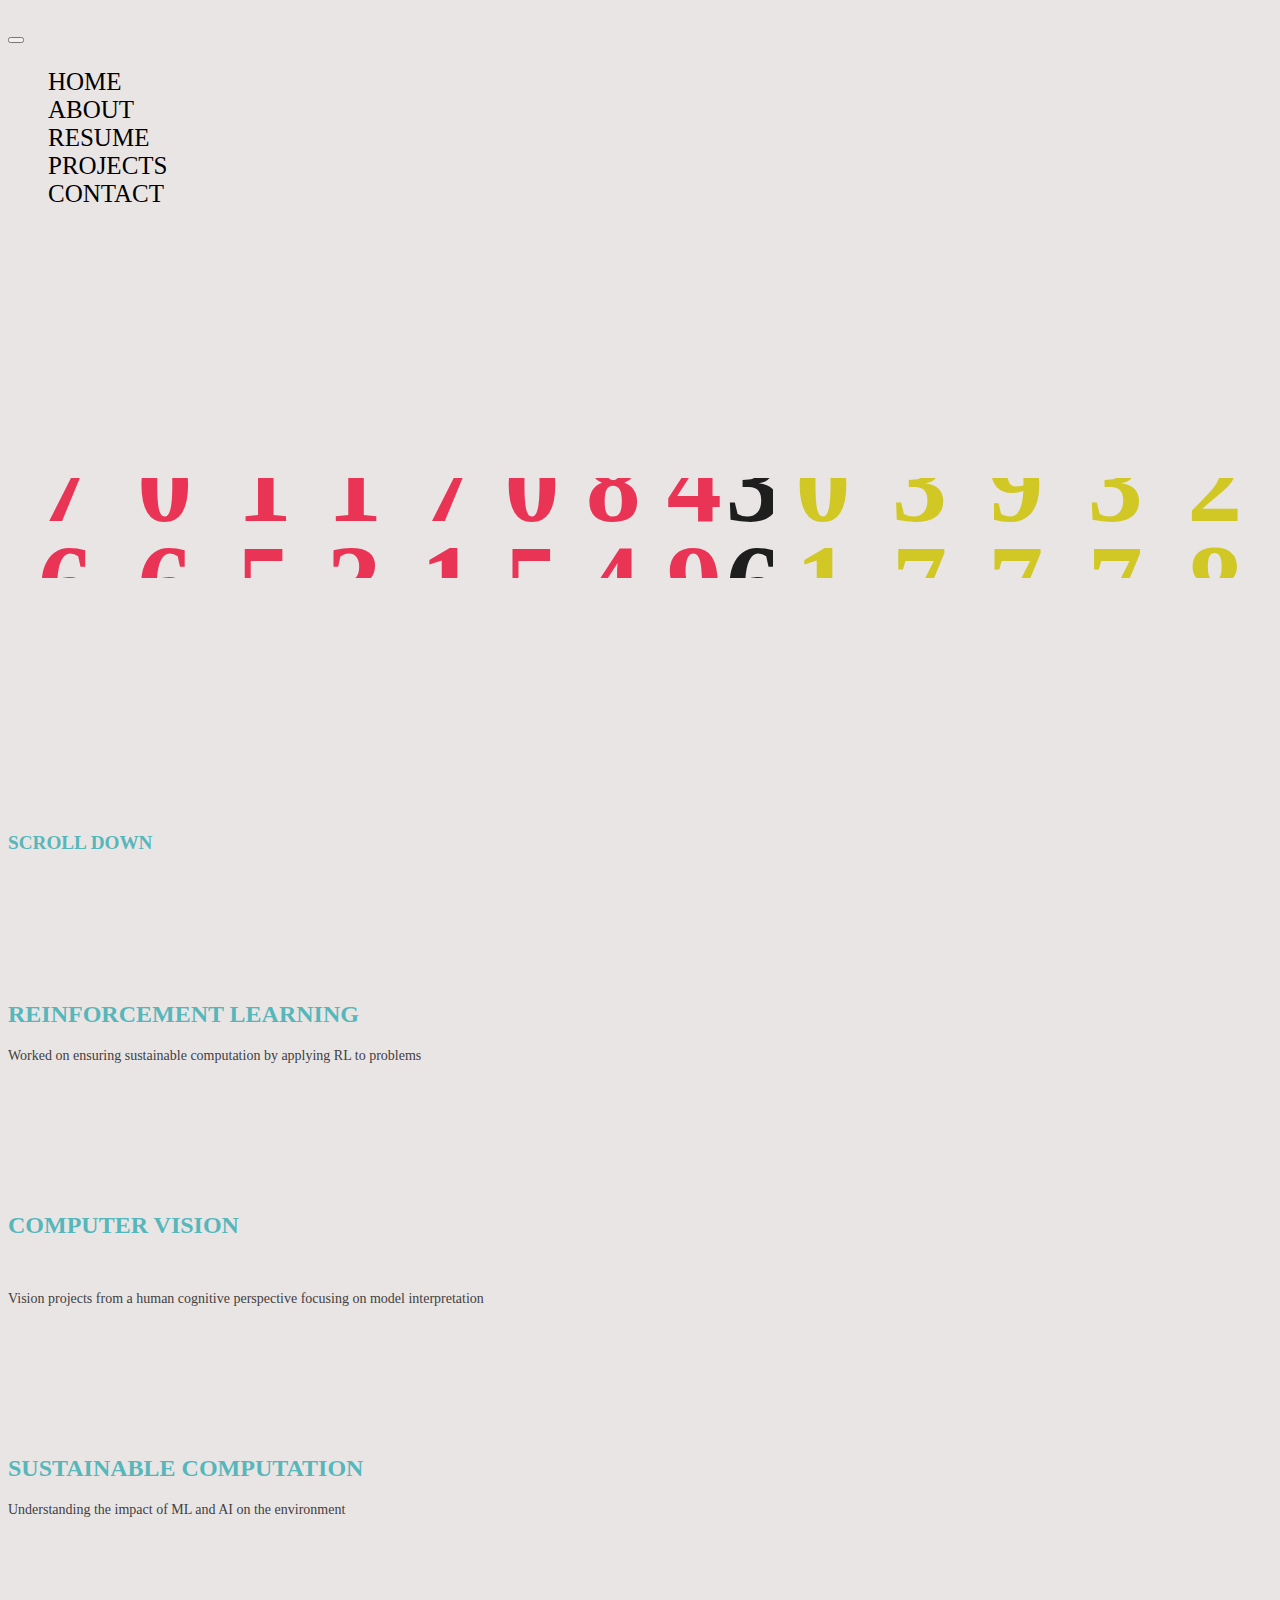
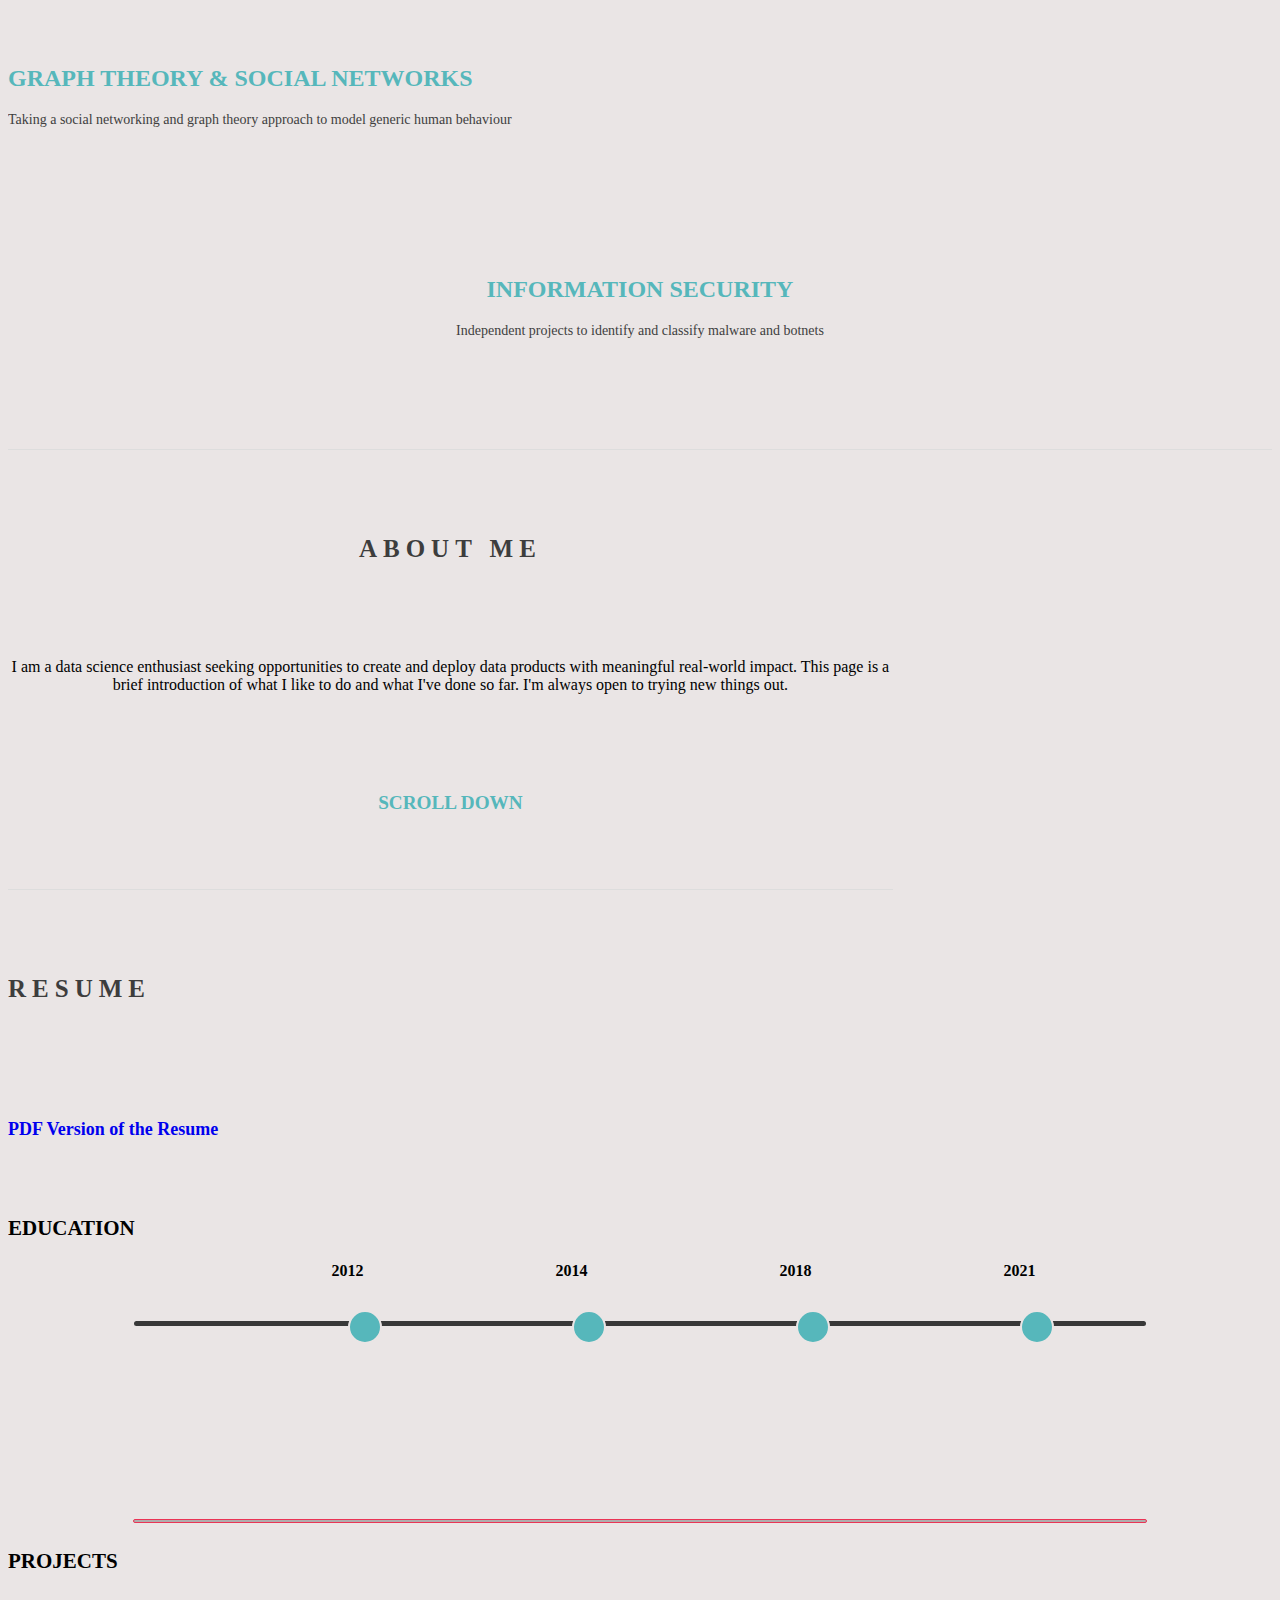
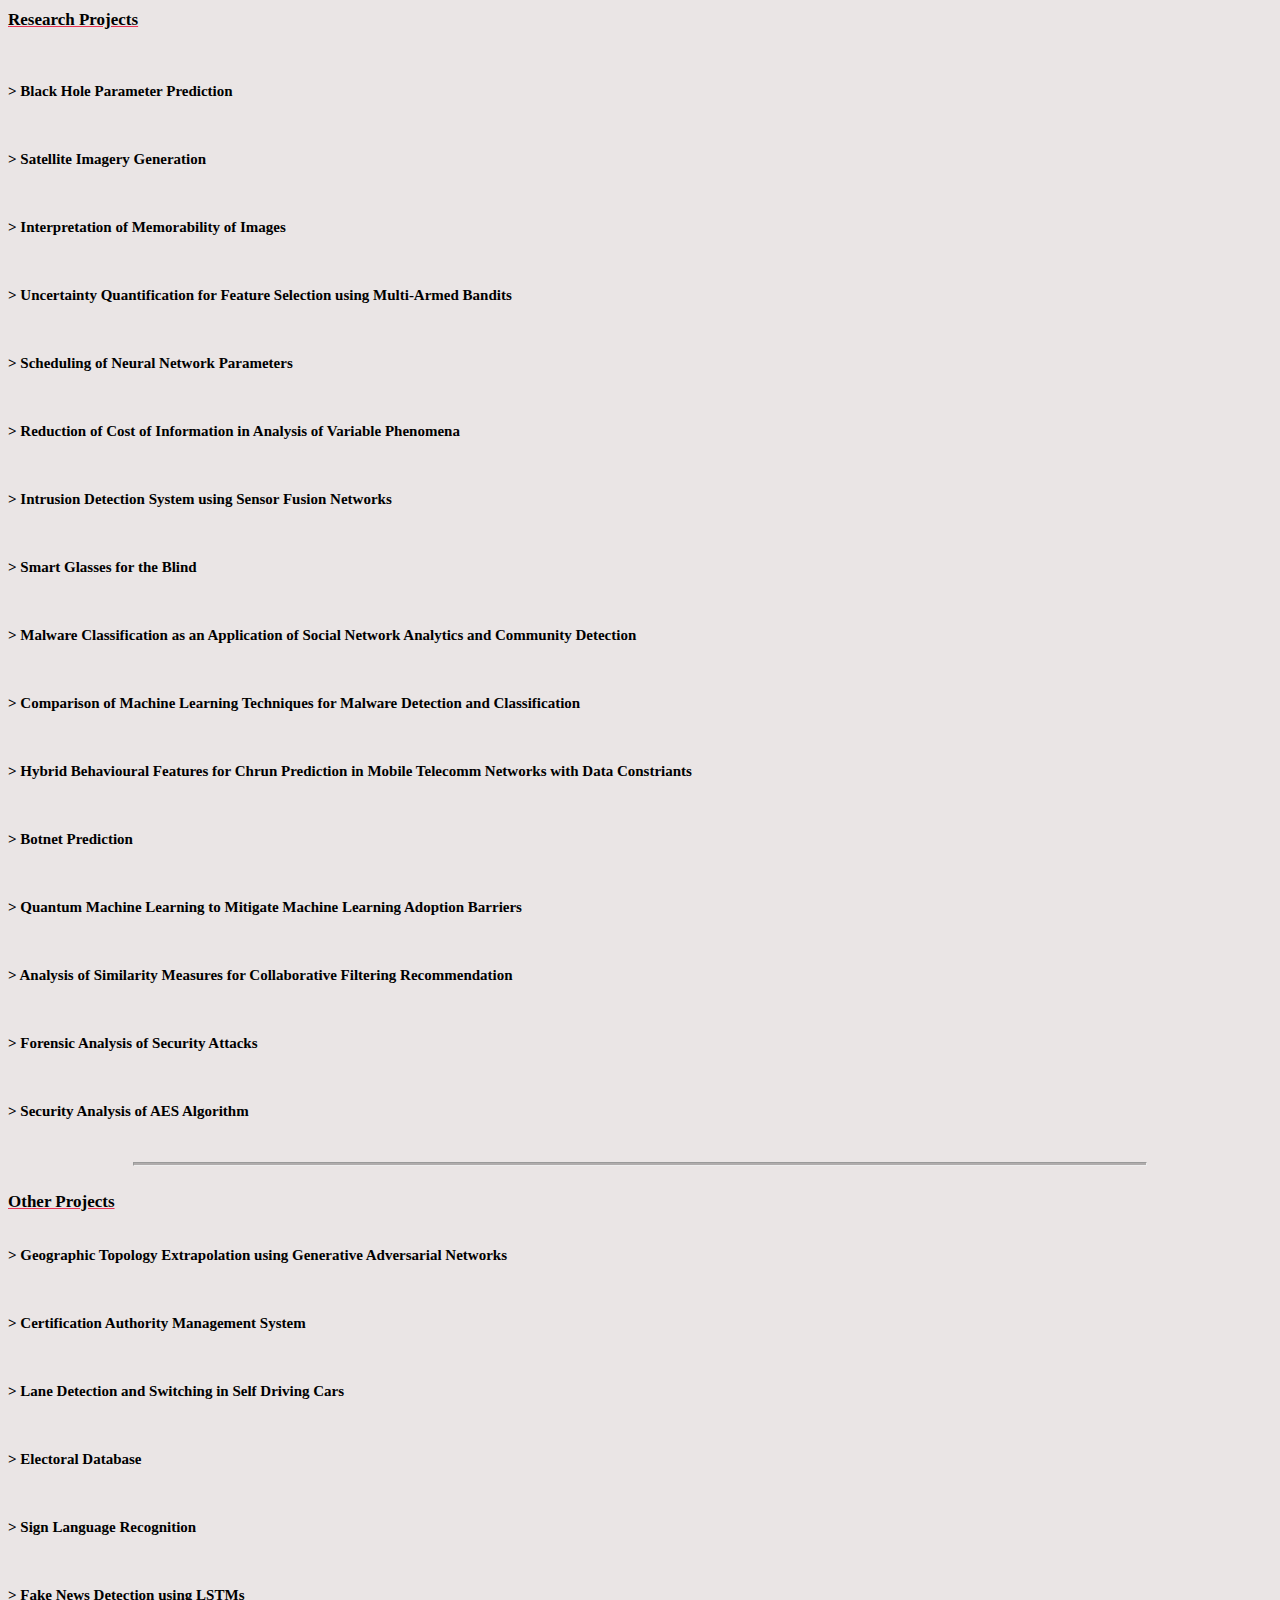
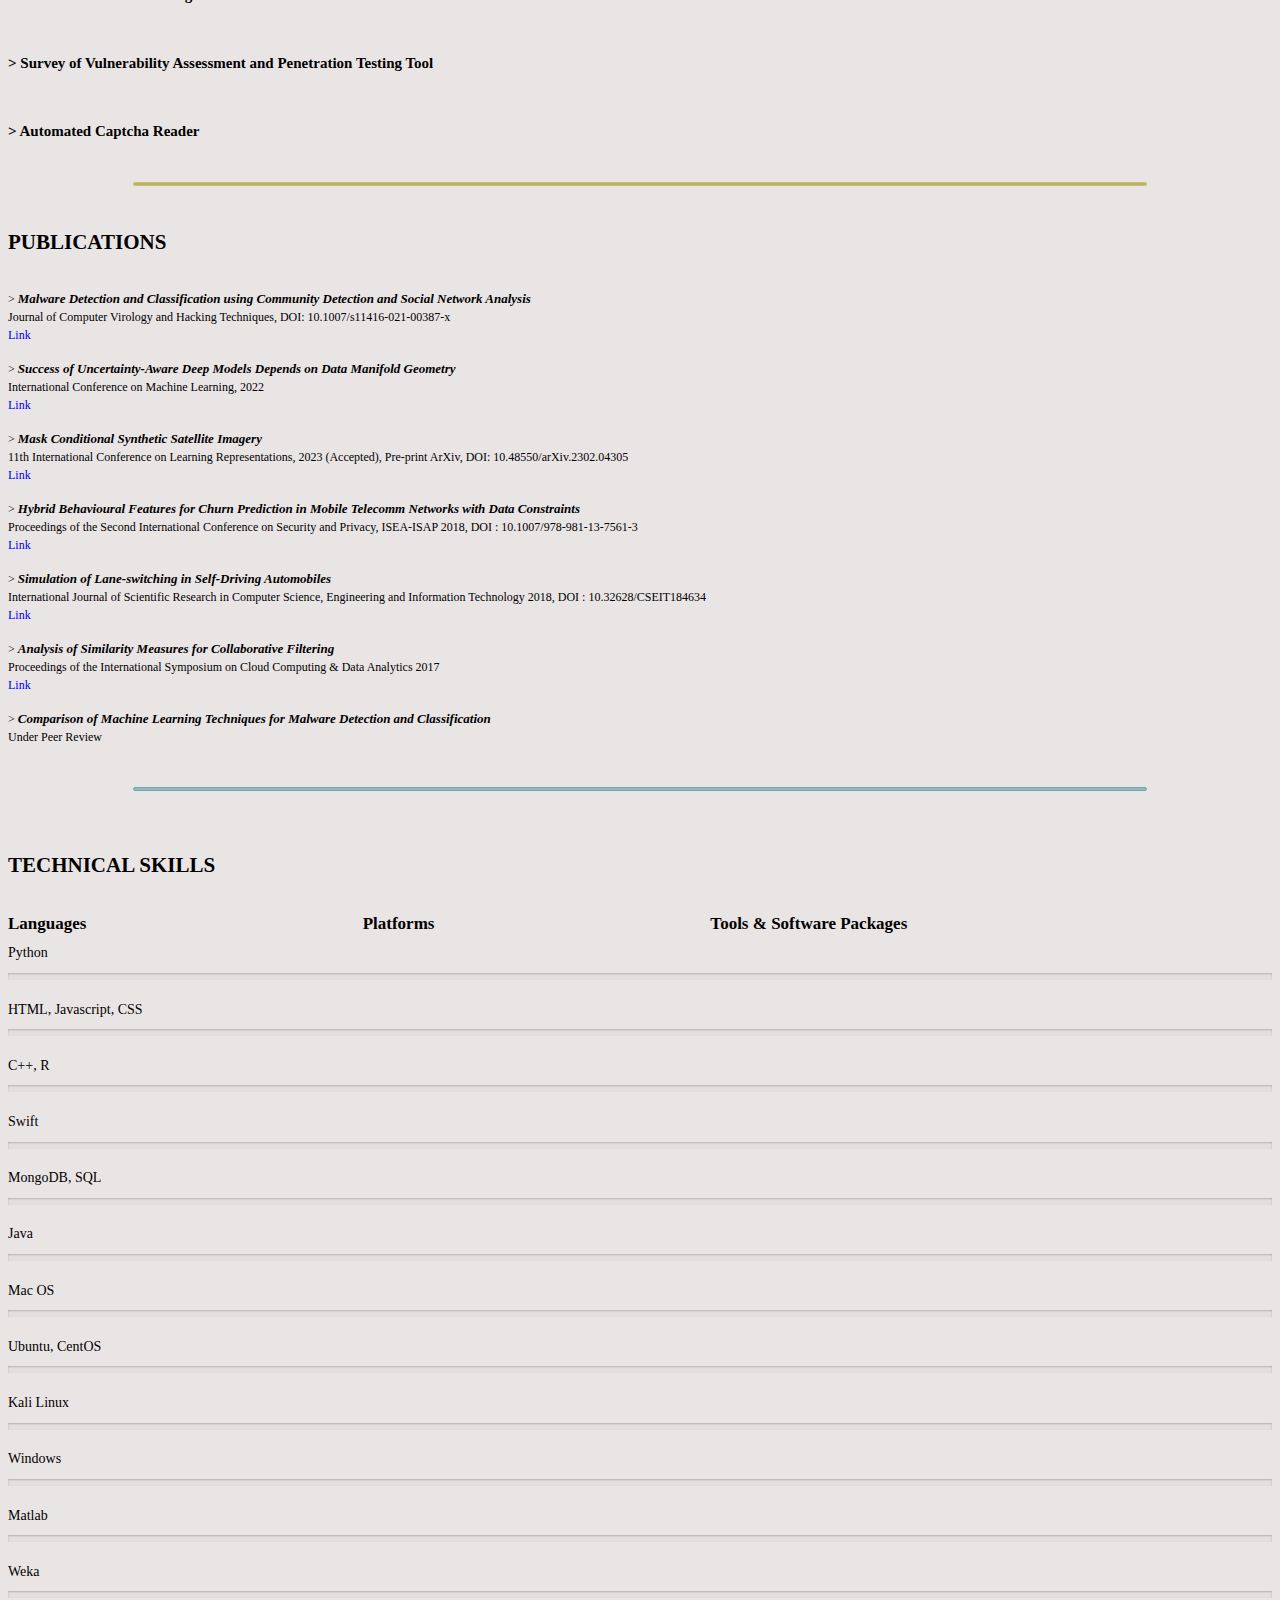
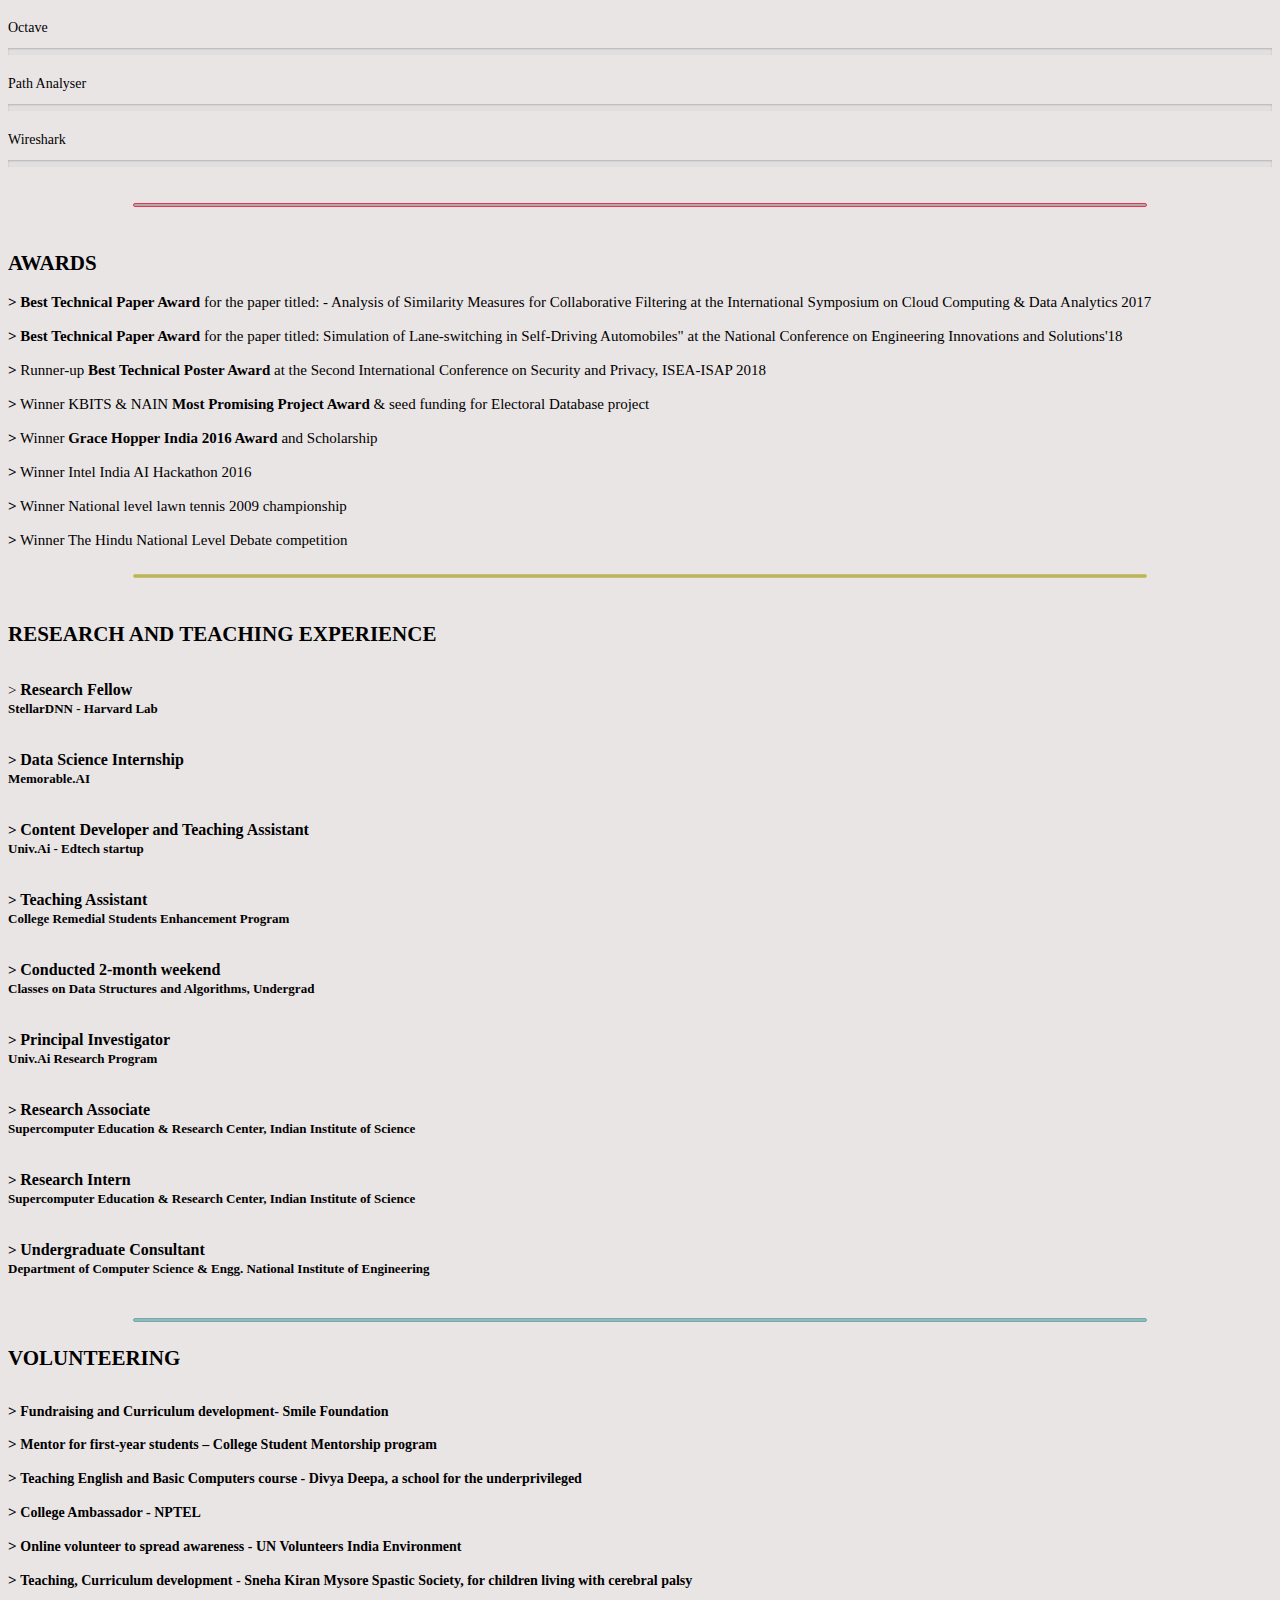
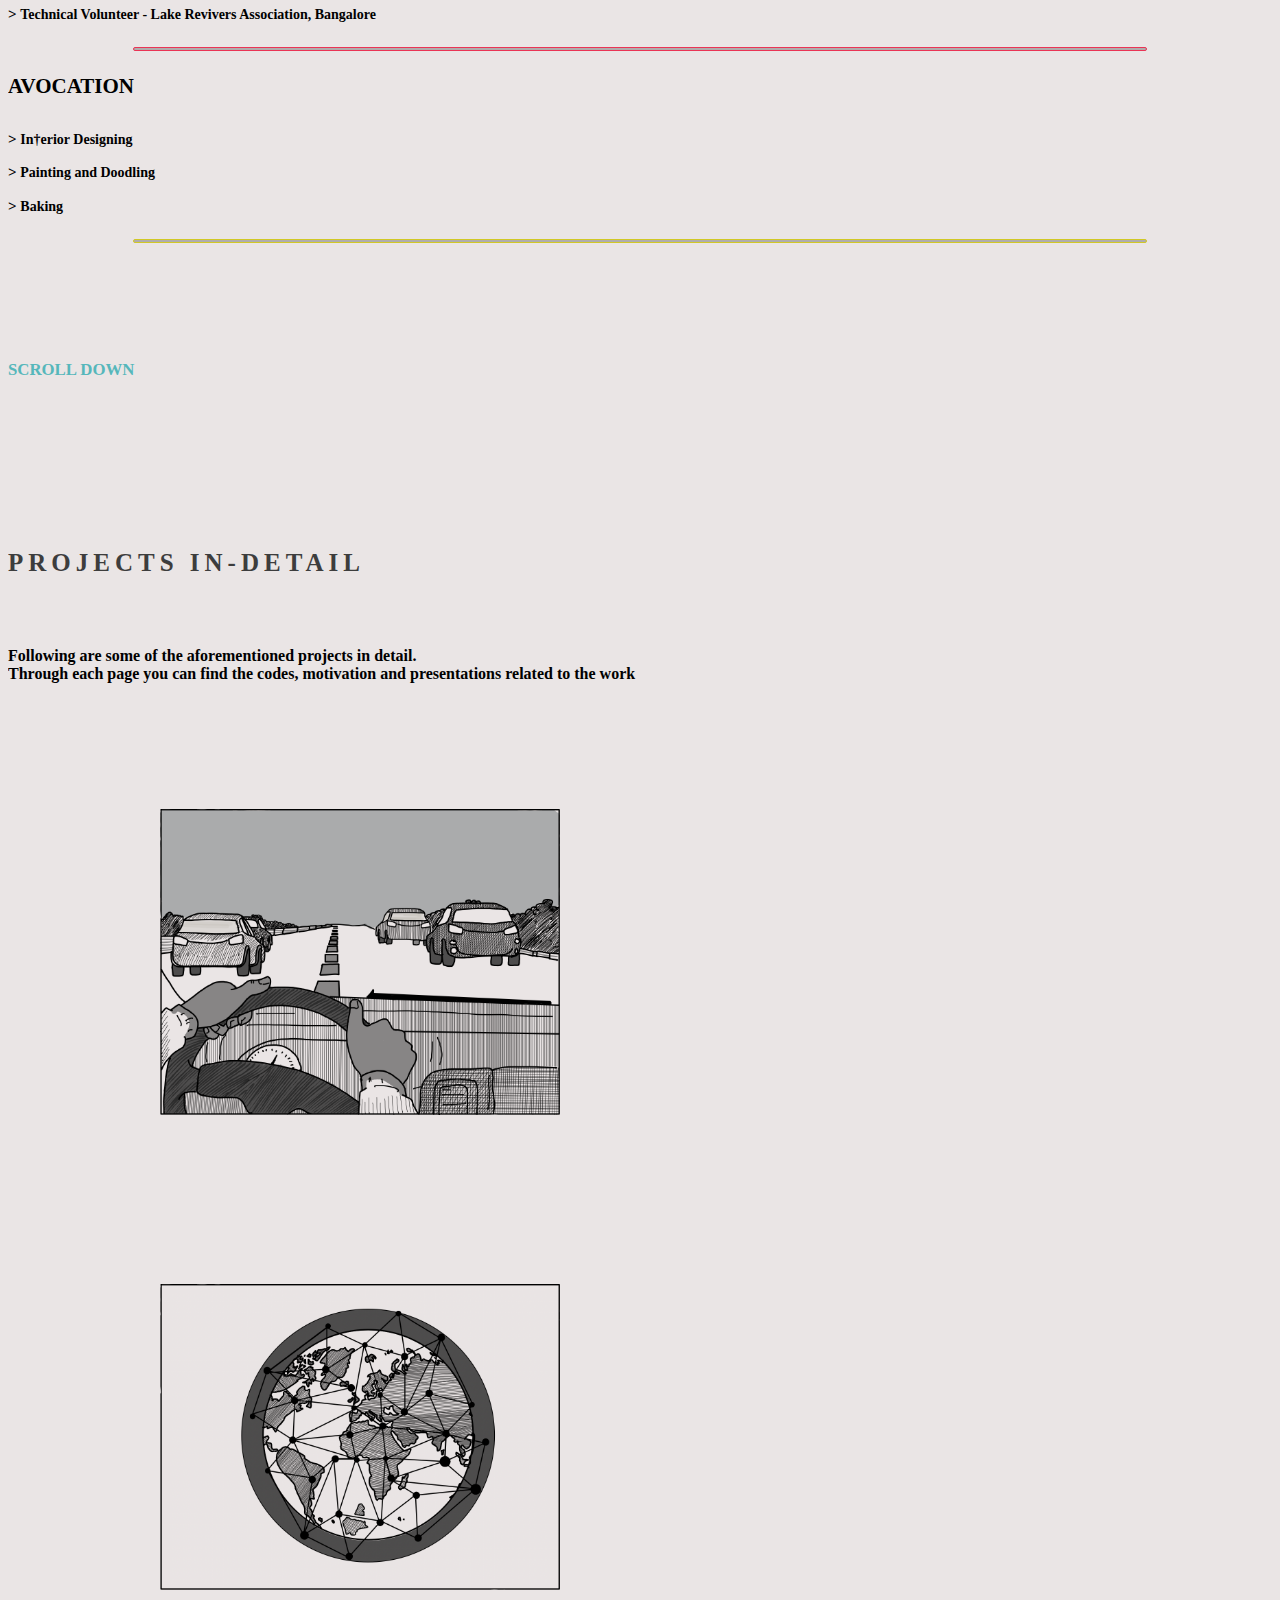
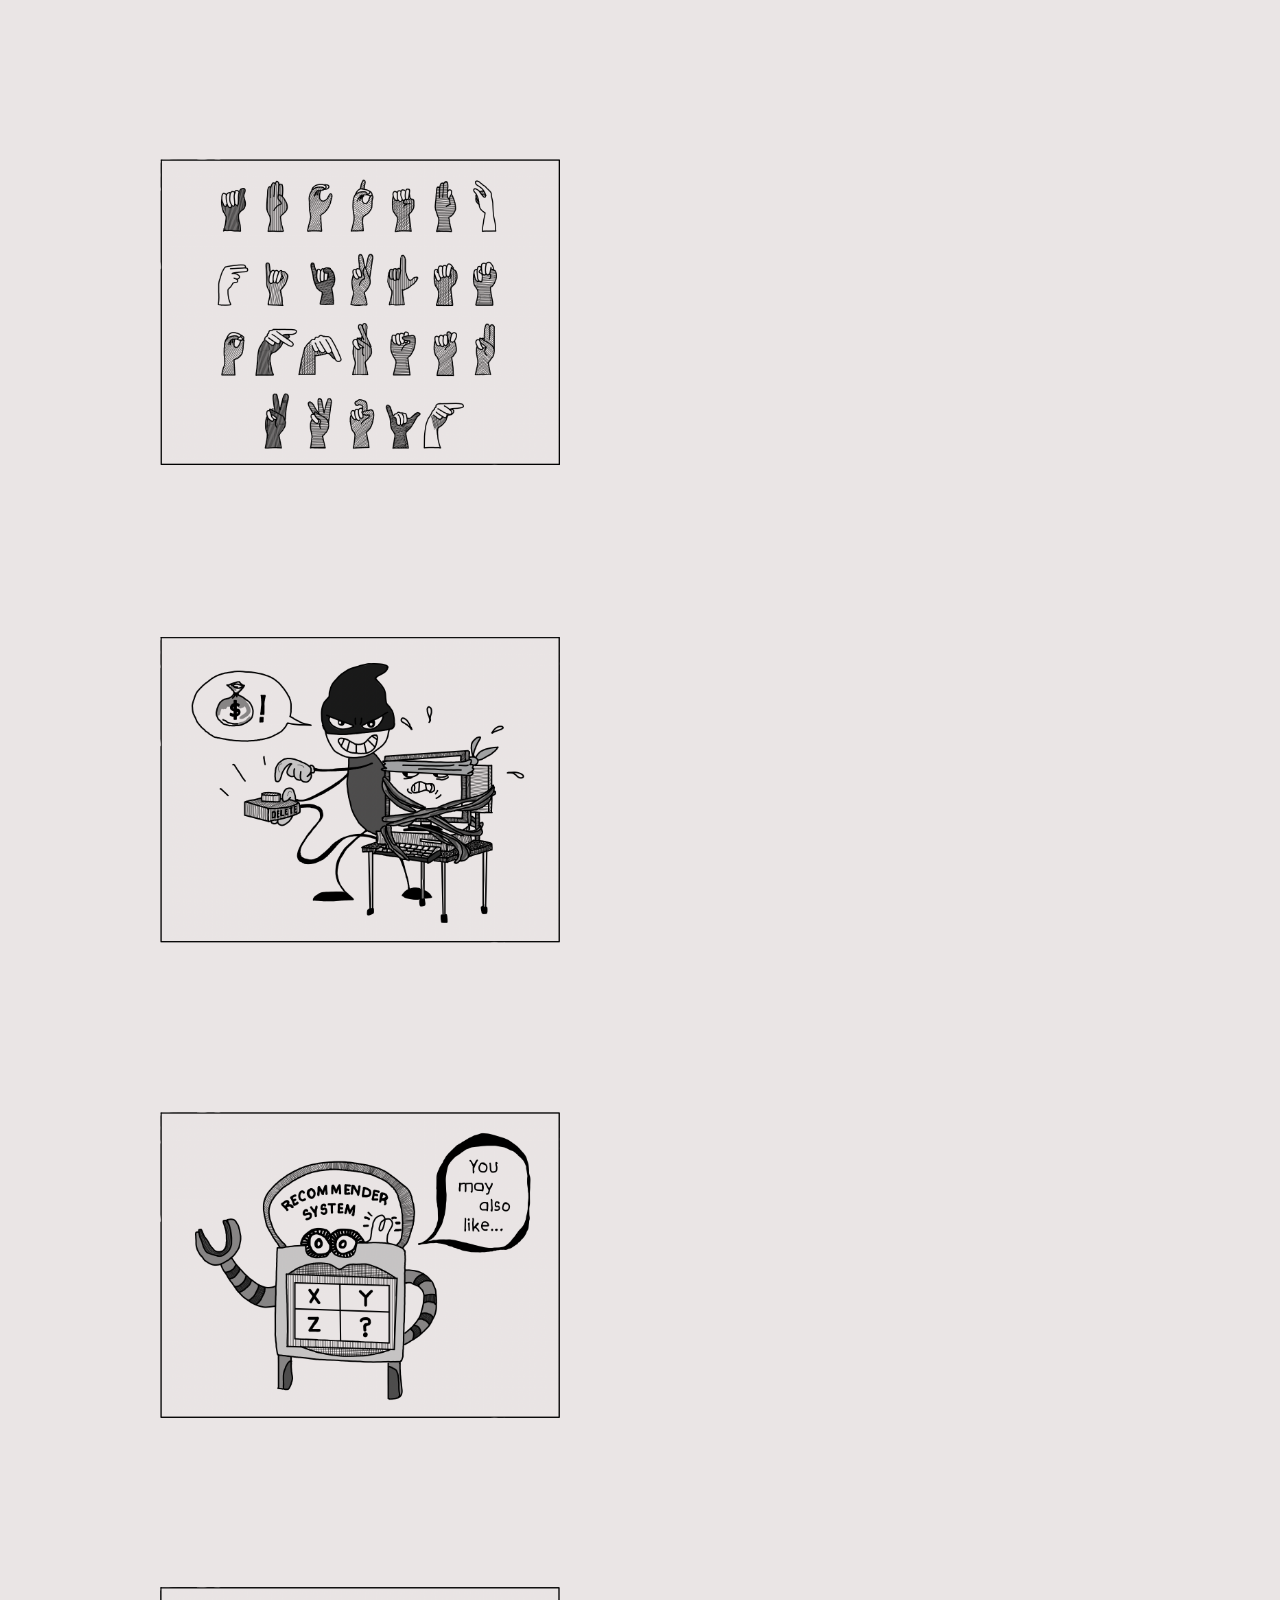
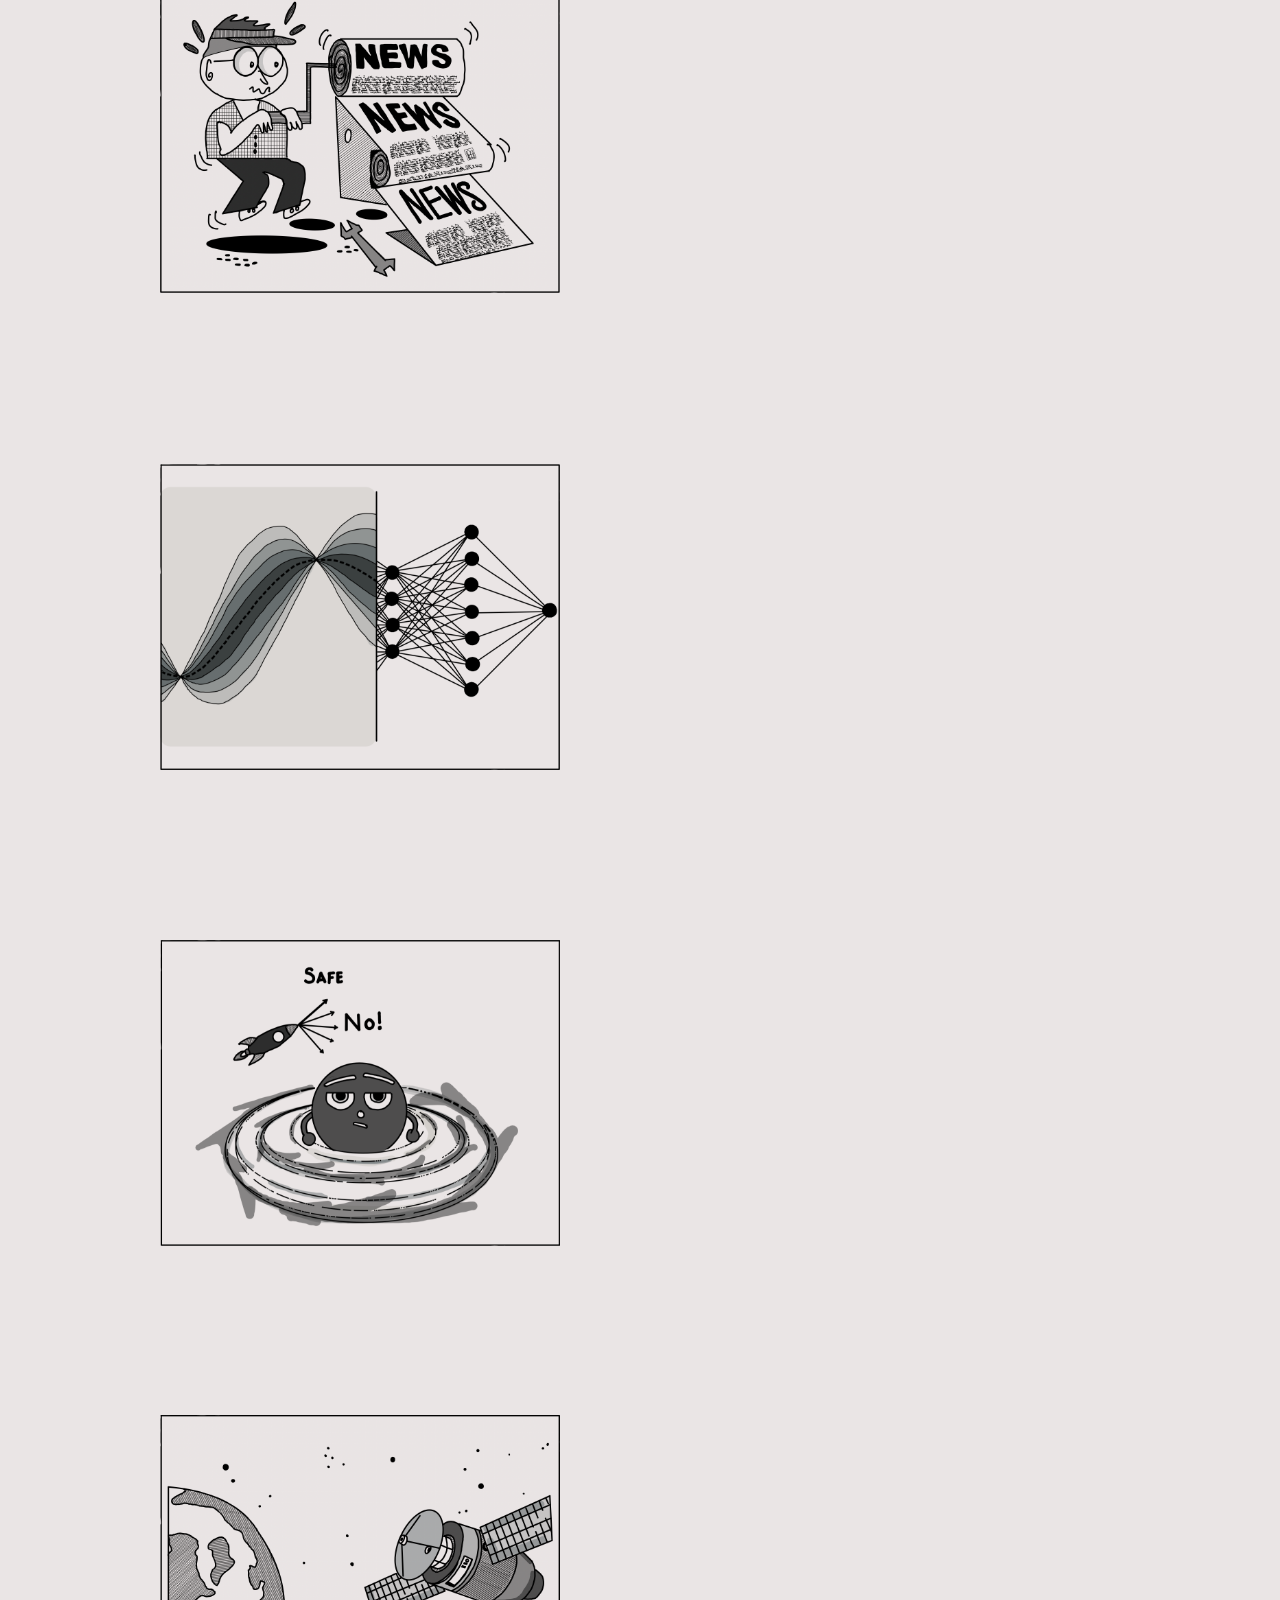
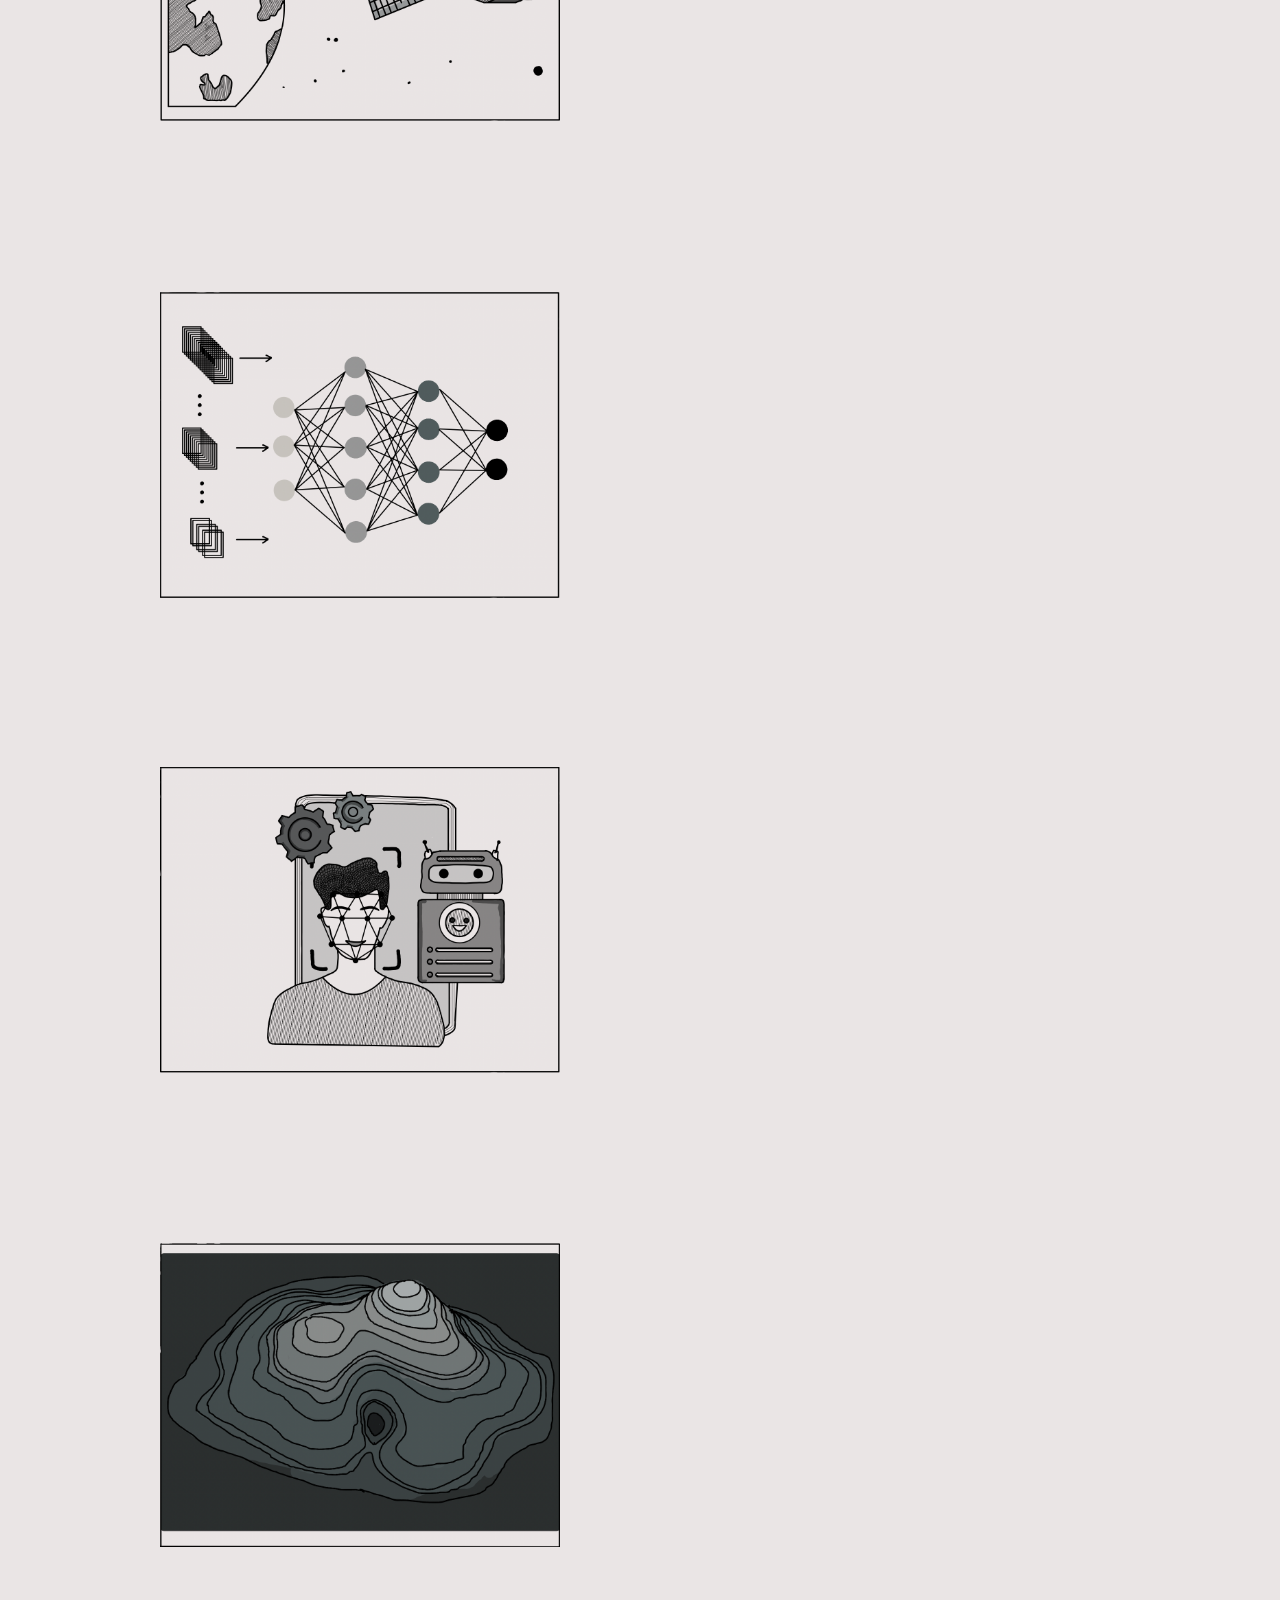
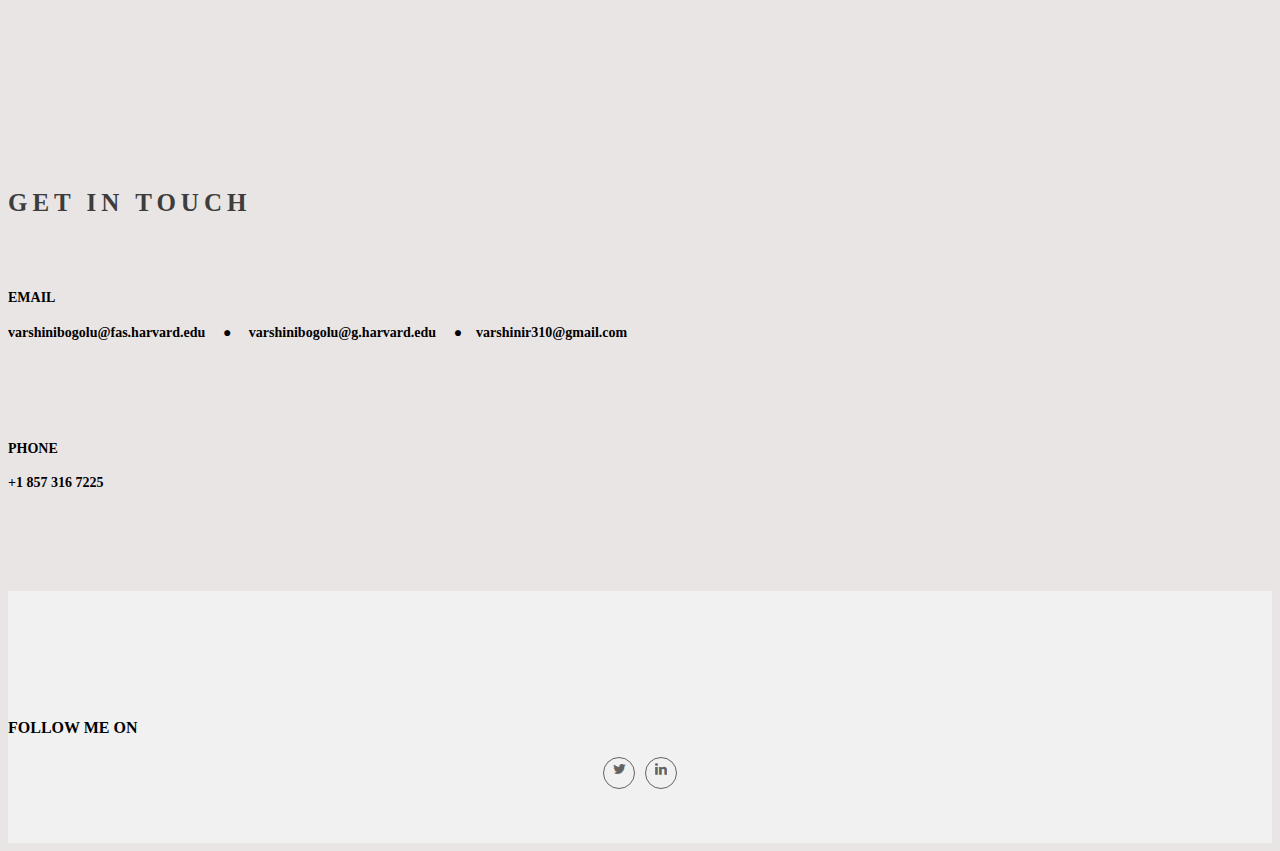
==== commit 5b4661c5: "Updates" ====
--- a/index.html
+++ b/index.html
@@ -137,7 +137,7 @@
             <div class="row" >
                 <div class="col-md-3 text-center">
                     <div class="single_service wow fadeInUp" data-wow-delay="0.75s">
-                        <i class="icon-globe"></i>
+                        <i class="icon-pencil"></i>
                         <h2><span style="color:#56b7bb; font-family:durerregular"> reinforcement learning</span></h2>
                         <p style="font-family:Gotu">Worked on ensuring sustainable computation by applying RL to problems  </p>
                     </div>
@@ -152,16 +152,23 @@
                 </div>
                 <div class="col-md-3 text-center">
                     <div class="single_service wow fadeInUp" data-wow-delay="2.25s">
+                        <i class="icon-globe"></i>
+                        <h2><span style="color:#56b7bb; font-family:durerregular">Sustainable Computation</span></h2>
+                        <p style="font-family:Gotu">Understanding the impact of ML and AI on the environment</p>
+                    </div>
+                </div>
+                <div class="col-md-3 text-center">
+                    <div class="single_service wow fadeInUp" data-wow-delay="3s">
                         <i class="icon-map"></i>
                         <h2><span style="color:#56b7bb; font-family:durerregular">Graph Theory & Social Networks</span></h2>
                         <p style="font-family:Gotu">Taking a social networking and graph theory approach to model generic human behaviour</p>
                     </div>
                 </div>
-                <div class="col-md-3 text-center">
-                    <div class="single_service wow fadeInUp" data-wow-delay="3s">
+                <div class="col-md-3 text-center" style="text-align: center; position: relative;;">
+                    <div class="single_service wow fadeInUp" data-wow-delay="3.75s">
                         <i class="icon-gears"></i>
-                        <h2><span style="color:#56b7bb; font-family:durerregular">Information Security</span></h2>
-                        <p style="font-family:Gotu">Independent projects to identify and classify malware and botnets</p>
+                        <h2><span style="color:#56b7bb; font-family:durerregular; text-align: center;">Information Security</span></h2>
+                        <p style="font-family:Gotu; text-align: center;">Independent projects to identify and classify malware and botnets</p>
                     </div>
                 </div>
             </div>
@@ -175,9 +182,7 @@
                         <img src="images/shape.png" alt="">
                     </div>
                     <div class = "wow fadeInRight animated"style='text-align:center; font-size:16px;font-family:Gotu' >
-                    I am a data science enthusiast eagerly looking for opportunities to apply knowledge to solve practical problems.
-                    This page is a brief introduction of what I like to do and where my interests lie. 
-                    Always open to trying new things out.
+                    I am a data science enthusiast seeking opportunities to create and deploy data products with meaningful real-world impact. This page is a brief introduction of what I like to do and what I've done so far. I'm always open to trying new things out.
                 </div>
             <br><br><br>
 
@@ -371,7 +376,7 @@
     
     <p><span style="font-size:12px;font-family:Gotu">> <b><i style="font-size:13px;font-family:Gotu;">Malware Detection and Classification using Community Detection and Social Network Analysis</b></i><br> Journal of Computer Virology and Hacking Techniques, DOI: 10.1007/s11416-021-00387-x<br><a href="https://link.springer.com/article/10.1007/s11416-021-00387-x">Link</a></span></p>
     <p><span style="font-size:12px;font-family:Gotu">> <b><i style="font-size:13px;font-family:Gotu;">Success of Uncertainty-Aware Deep Models Depends on Data Manifold Geometry</b></i><br> International Conference on Machine Learning, 2022<br><a href="https://arxiv.org/abs/2208.01705">Link</a></span></p>
-    <p><span style="font-size:12px;font-family:Gotu">> <b><i style="font-size:13px;font-family:Gotu;">Mask Conditional Synthetic Satellite Imagery</b></i><br> Pre-print ArXiv, DOI: 10.48550/arXiv.2302.04305<br><a href="https://arxiv.org/abs/2302.04305">Link</a></span></p>
+    <p><span style="font-size:12px;font-family:Gotu">> <b><i style="font-size:13px;font-family:Gotu;">Mask Conditional Synthetic Satellite Imagery</b></i><br> 11th International Conference on Learning Representations, 2023 (Accepted), Pre-print ArXiv, DOI: 10.48550/arXiv.2302.04305<br><a href="https://arxiv.org/abs/2302.04305">Link</a></span></p>
     <p><span style="font-size:12px;font-family:Gotu">> <b><i style="font-size:13px;font-family:Gotu;">Hybrid Behavioural Features for Churn Prediction in Mobile Telecomm Networks with Data Constraints</b></i><br> Proceedings of the Second International Conference on Security and Privacy, ISEA-ISAP 2018, DOI : 10.1007/978-981-13-7561-3 <br><a href="https://www.springer.com/gp/book/9789811375606">Link</a></span></p>
     <p><span style="font-size:12px;font-family:Gotu">> <b><i style="font-size:13px;font-family:Gotu;">Simulation of Lane-switching in Self-Driving Automobiles</b></i><br> International Journal of Scientific Research in Computer Science, Engineering and Information Technology 2018, DOI : 10.32628/CSEIT184634<br><a href="https://ijsrcseit.com/paper/CSEIT184634.pdf">Link</a></span></p>
     <p><span style="font-size:12px;font-family:Gotu">> <b><i style="font-size:13px;font-family:Gotu;">Analysis of Similarity Measures for Collaborative Filtering</b> </i><br> Proceedings of the International Symposium on Cloud Computing & Data Analytics 2017<br><a href ="http://www.isccda17.in/">Link</a></span></p>
--- a/css/style.css
+++ b/css/style.css
@@ -108,7 +108,7 @@
 
 /*Services*/
 .services{
-	padding-top: 96px;
+	padding-top: 16px;
 
 }
 .services .container{
@@ -118,12 +118,12 @@
 	padding-bottom: 96px;
 }
 .single_service i{
-	font-size: 25px;
+	font-size: 14px;
 	color: #f73b56;
 }
 .single_service h2{
 	color: #000000;
-	font-size: 25px;
+	font-size: 23x;
 	text-transform: uppercase;
 }
 .single_service p{
@@ -132,13 +132,14 @@
 }
 .single_progress_bar .progress {
 	height: 7px;
-	margin-bottom: 20px;
+	margin-bottom: 10px;
 	overflow: hidden;
 	background-color: rgb(225, 223, 223);
 	border-radius: 0px;
 	-webkit-box-shadow: inset 0 1px 2px rgba(0,0,0,.5);
 	box-shadow: inset 0 1px 2px rgba(0,0,0,.2);
 }
+
 .single_progress_bar .progress-bar {
 	background-color: #d1c826;
 
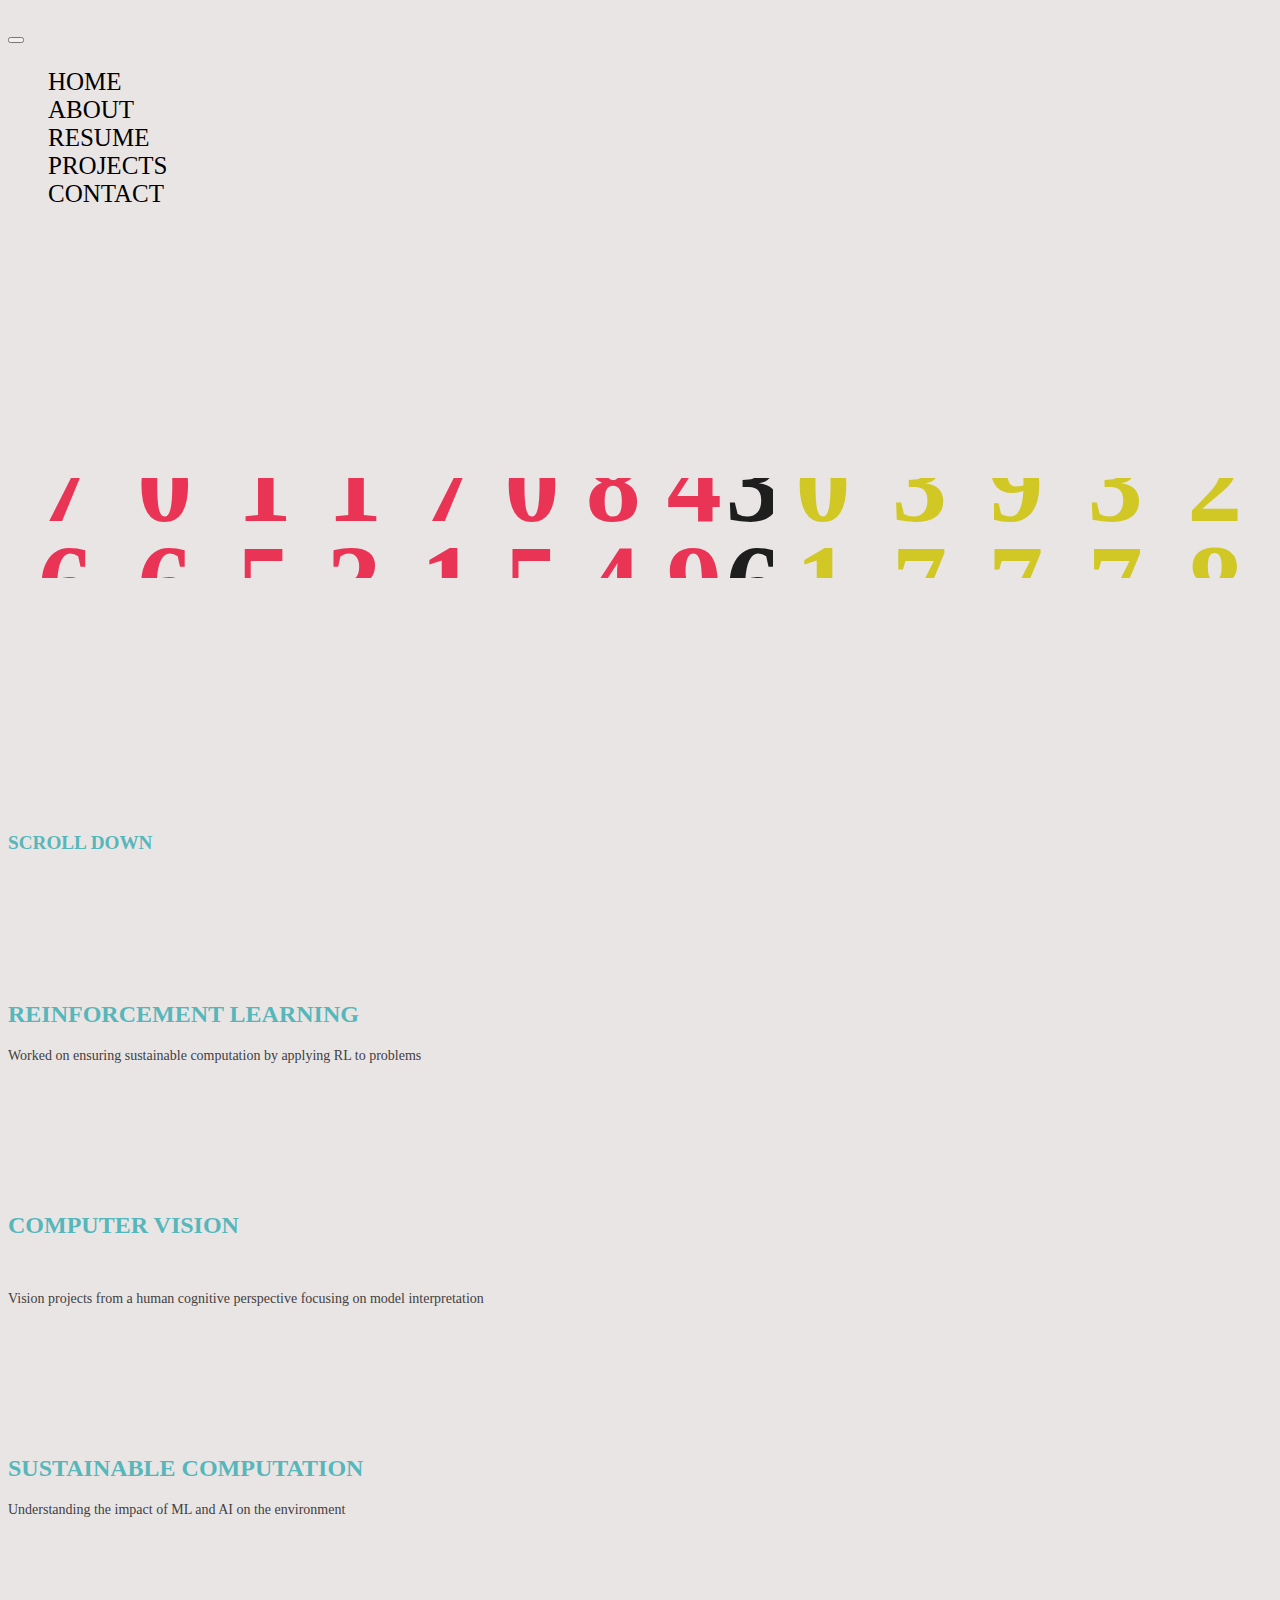
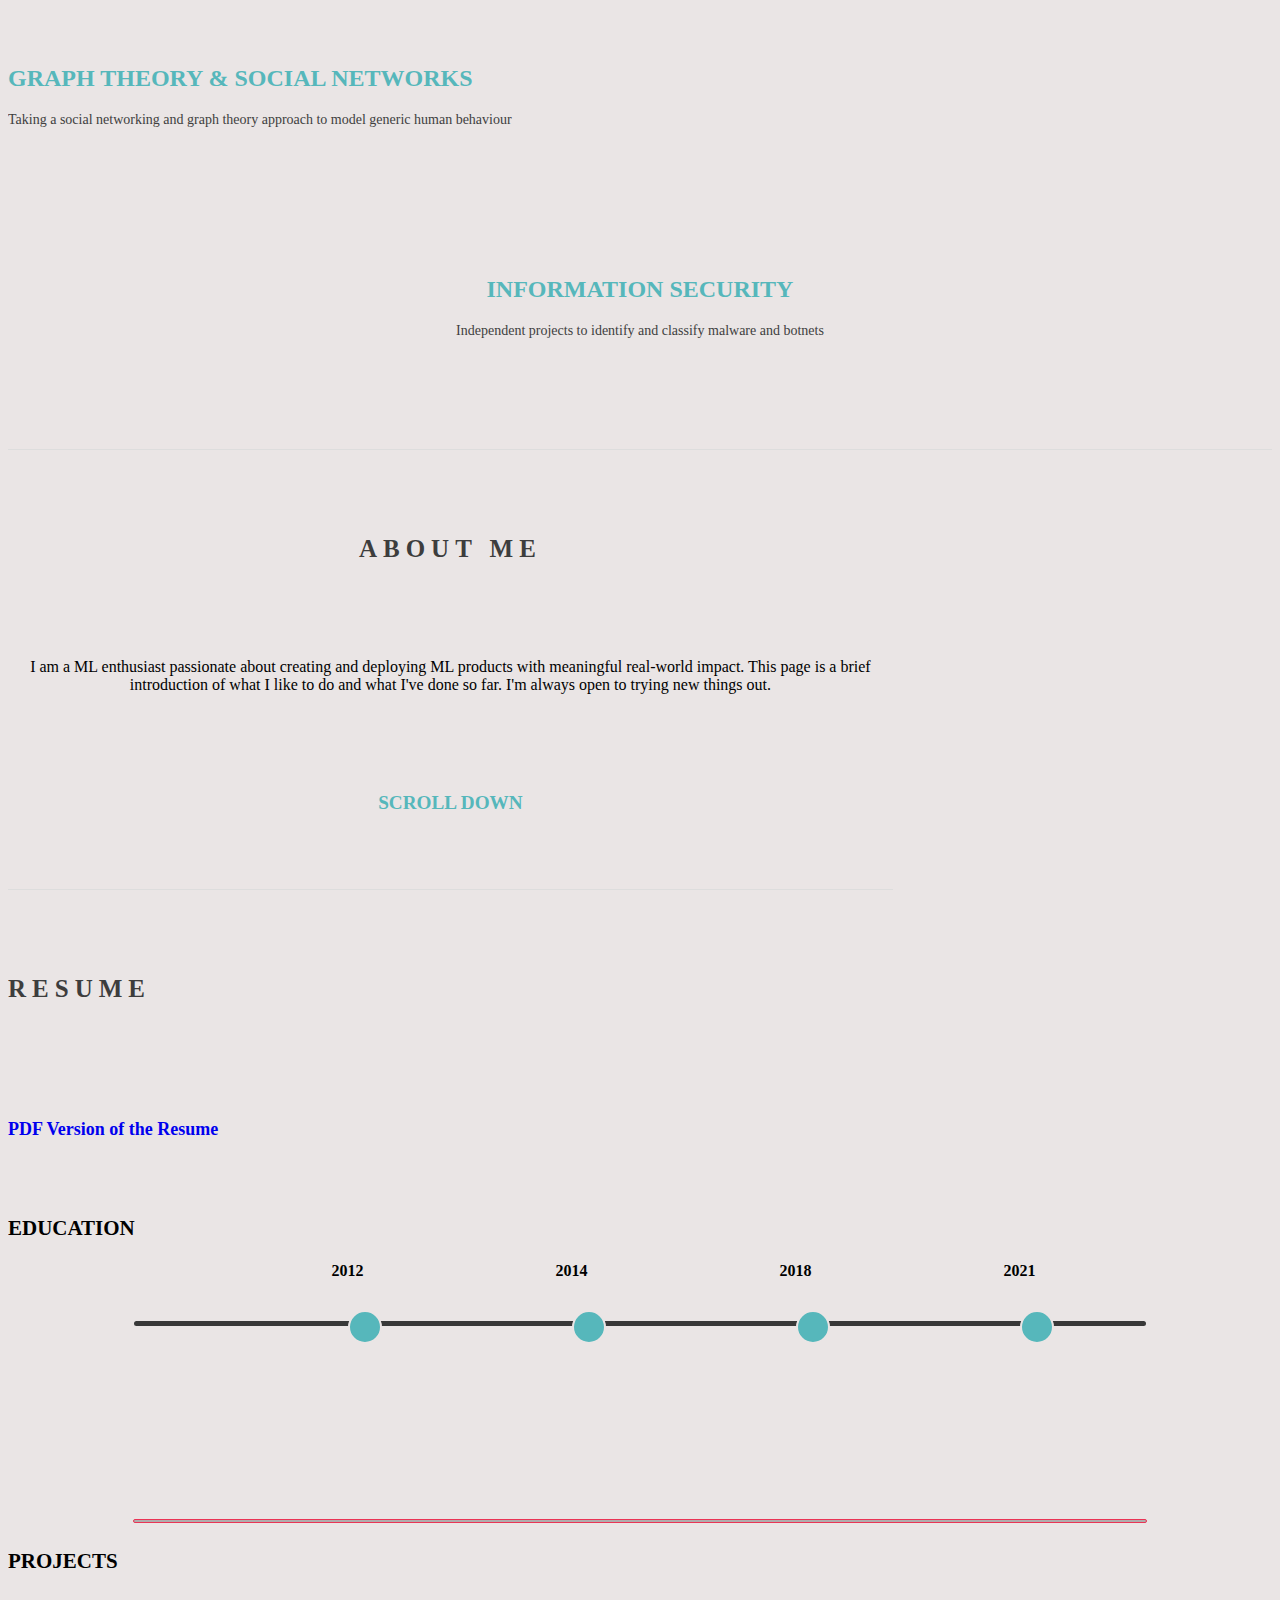
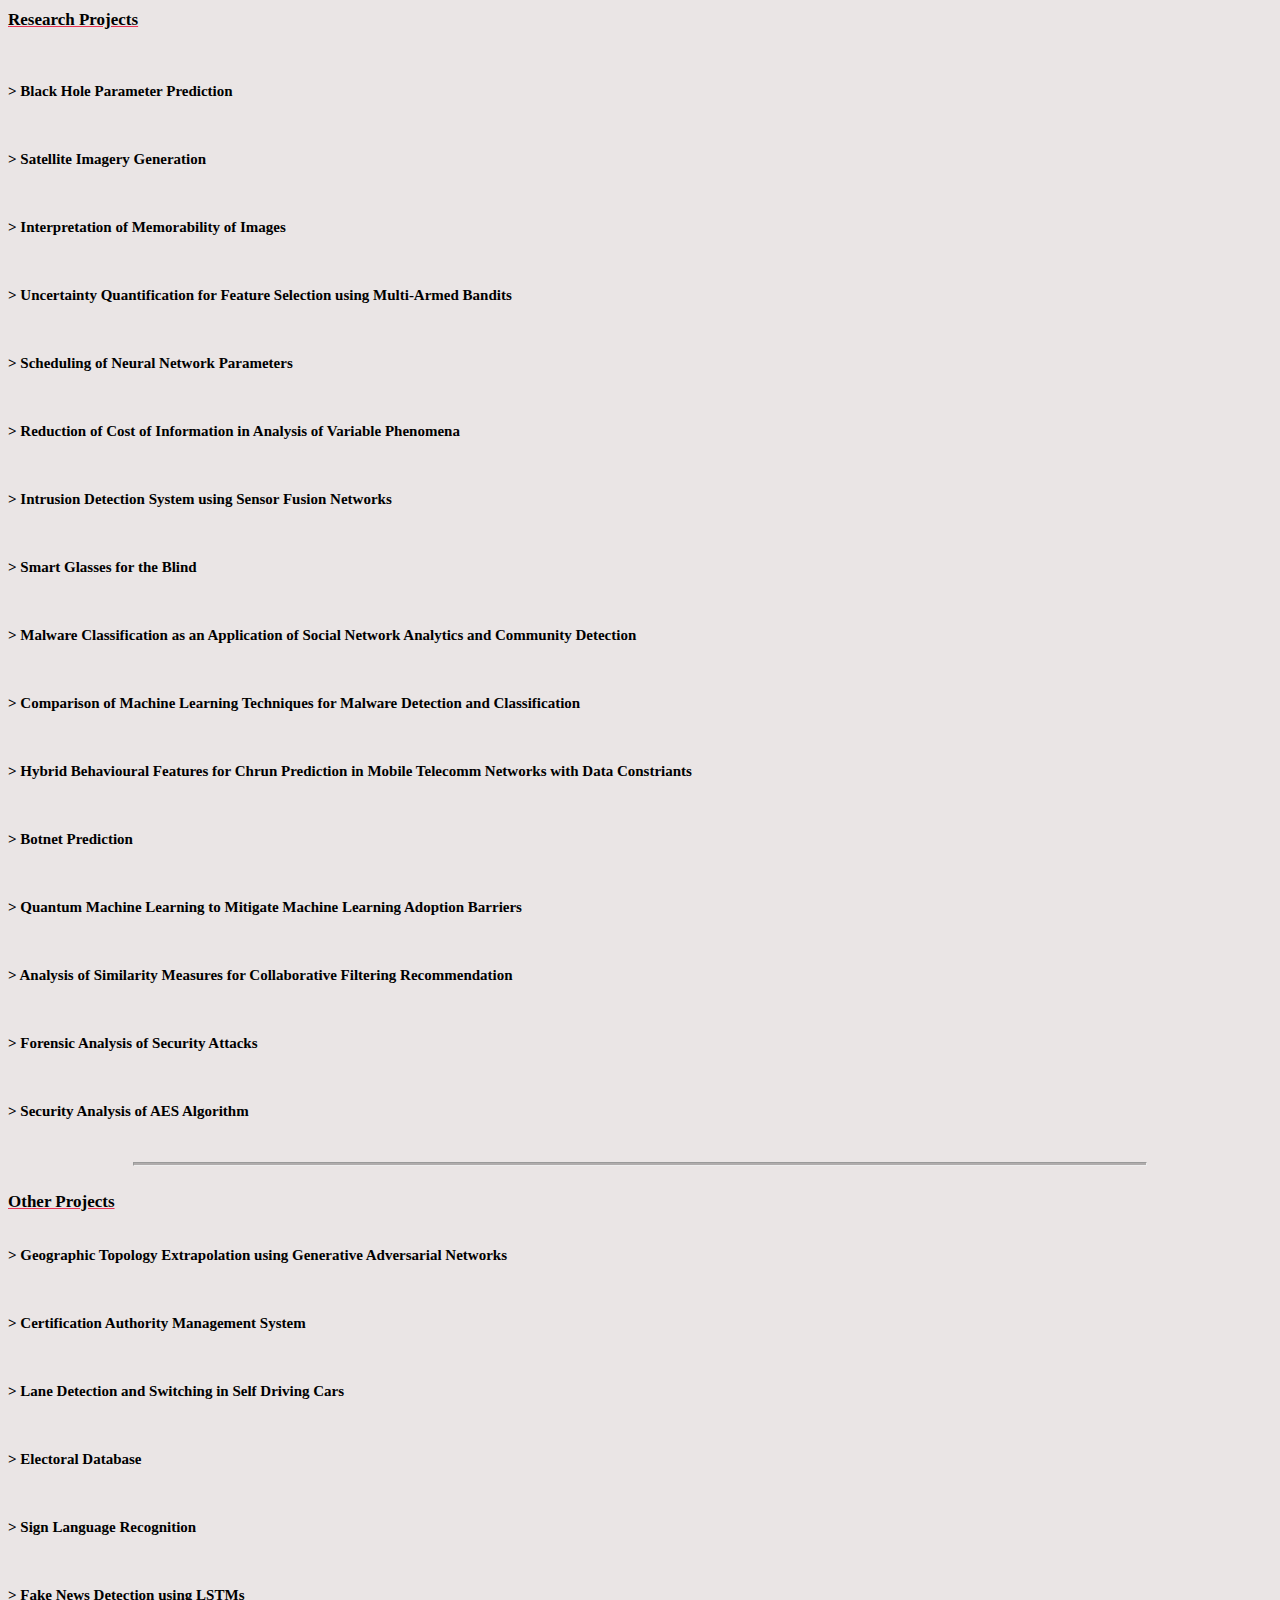
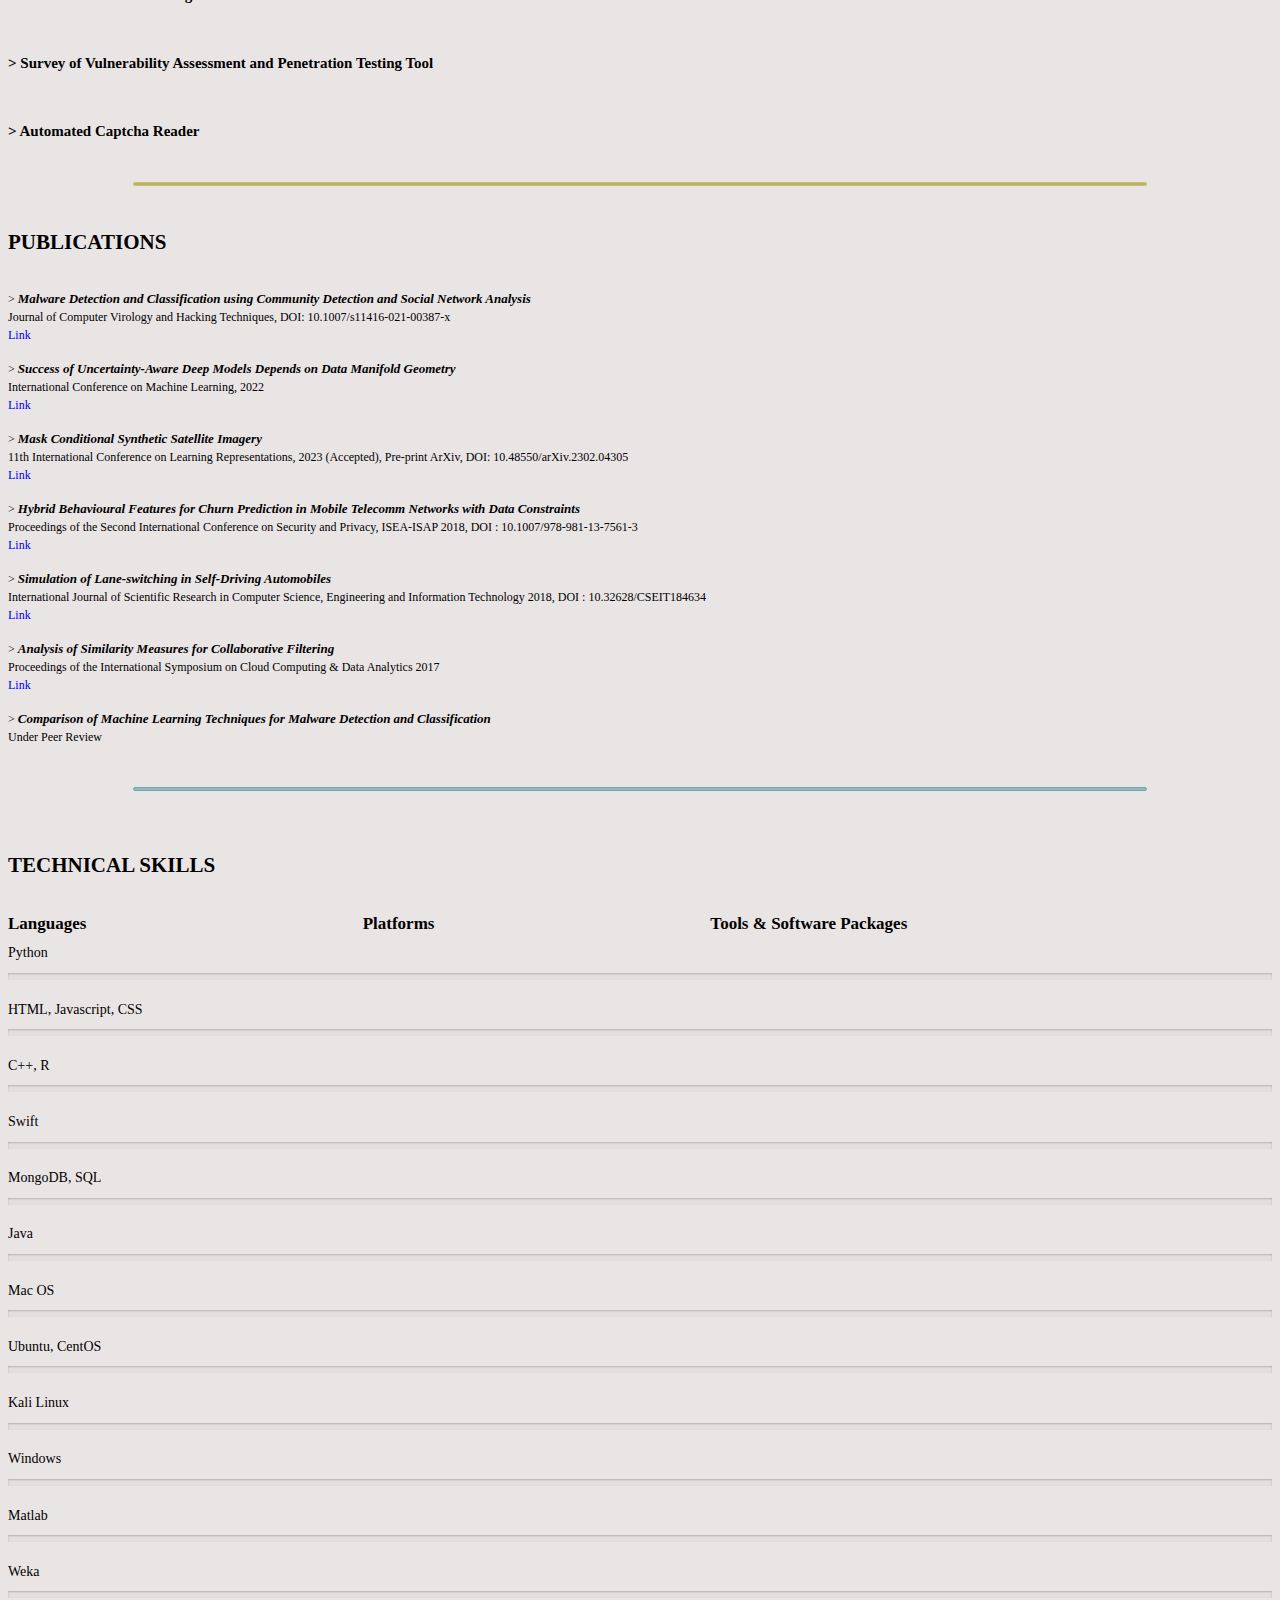
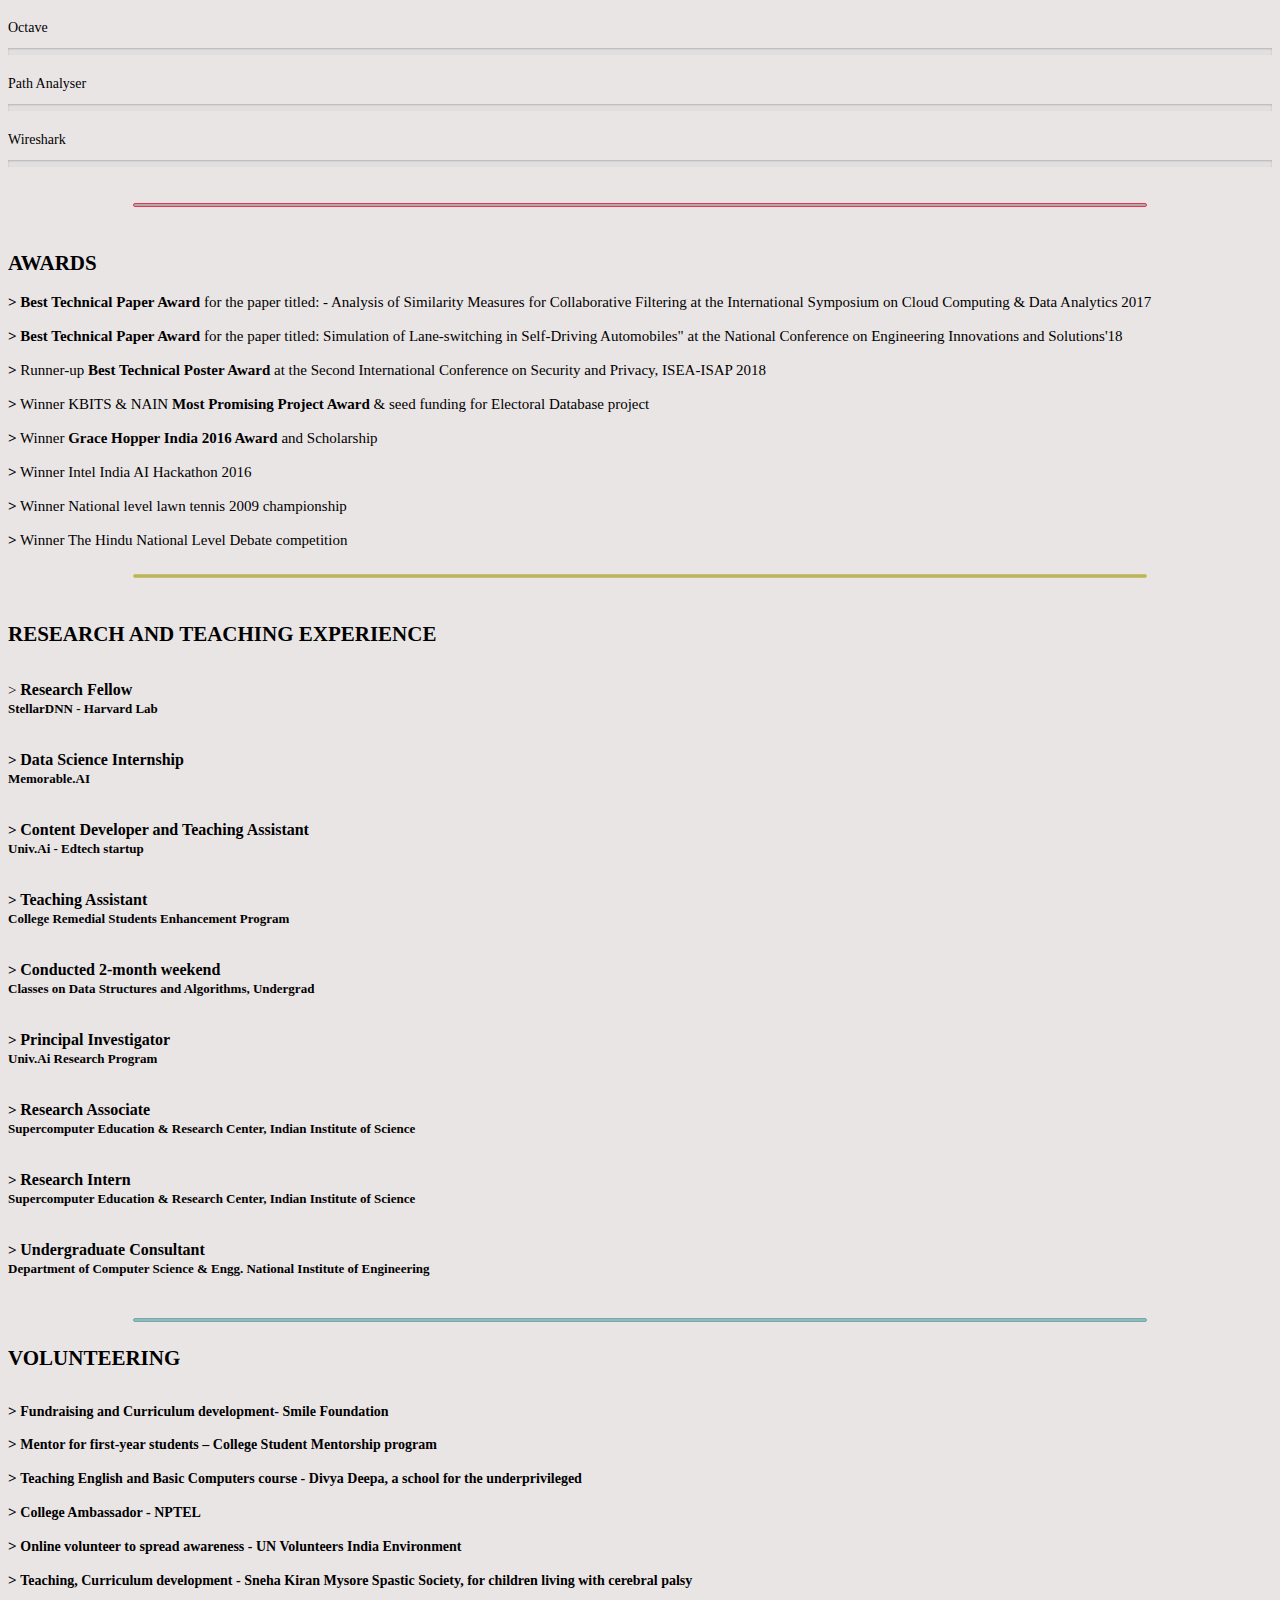
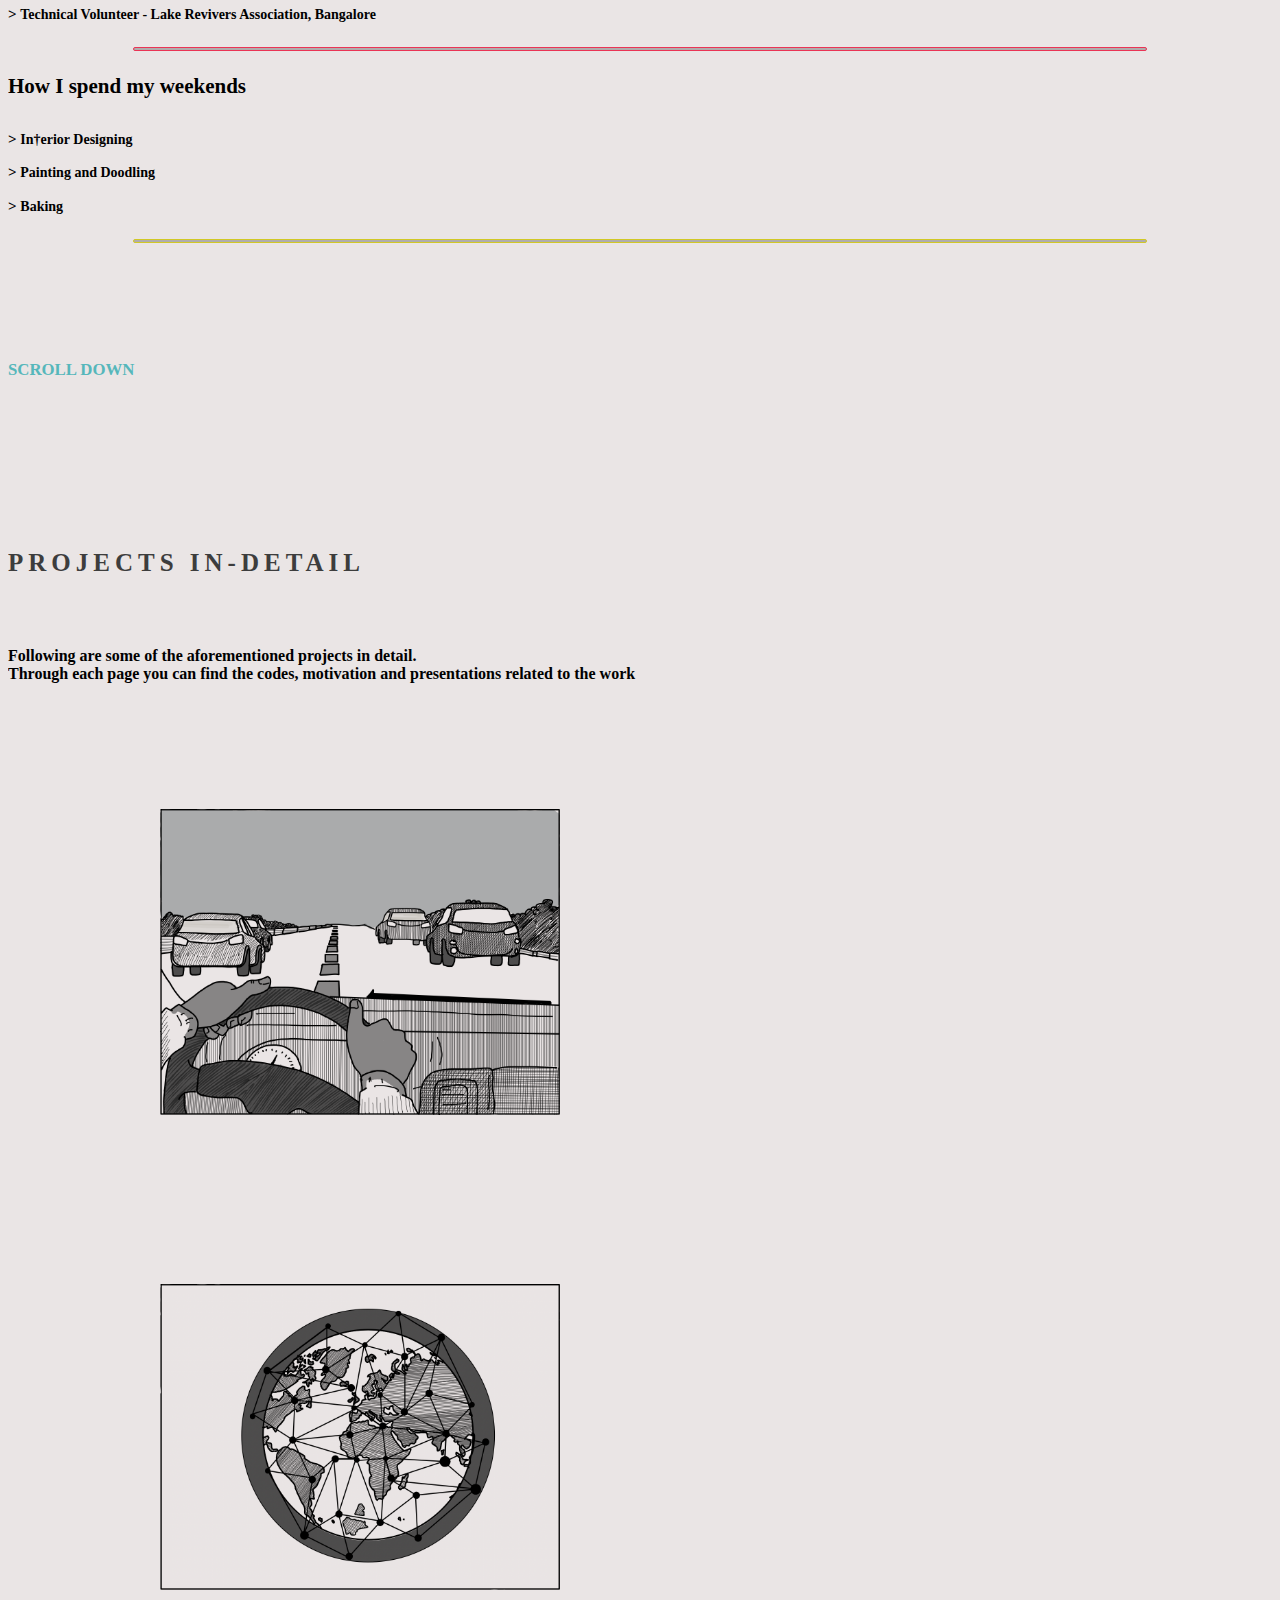
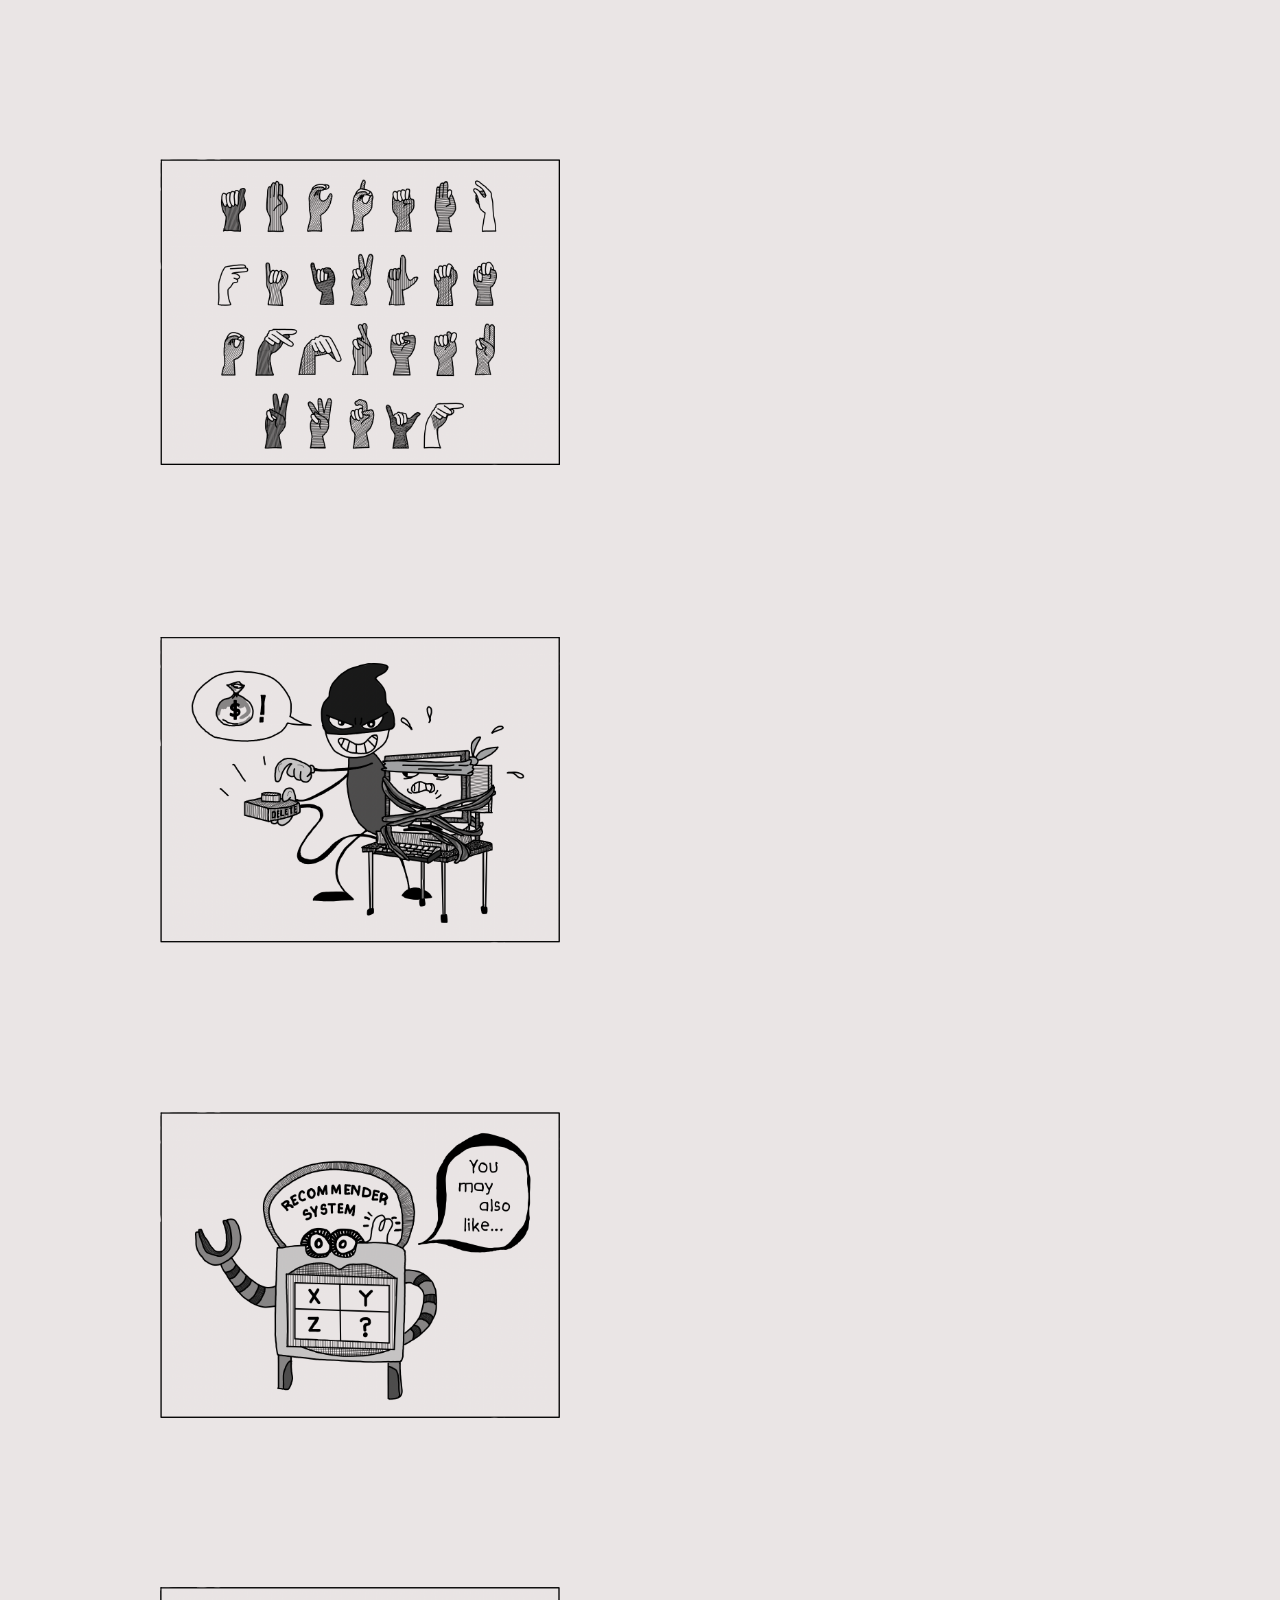
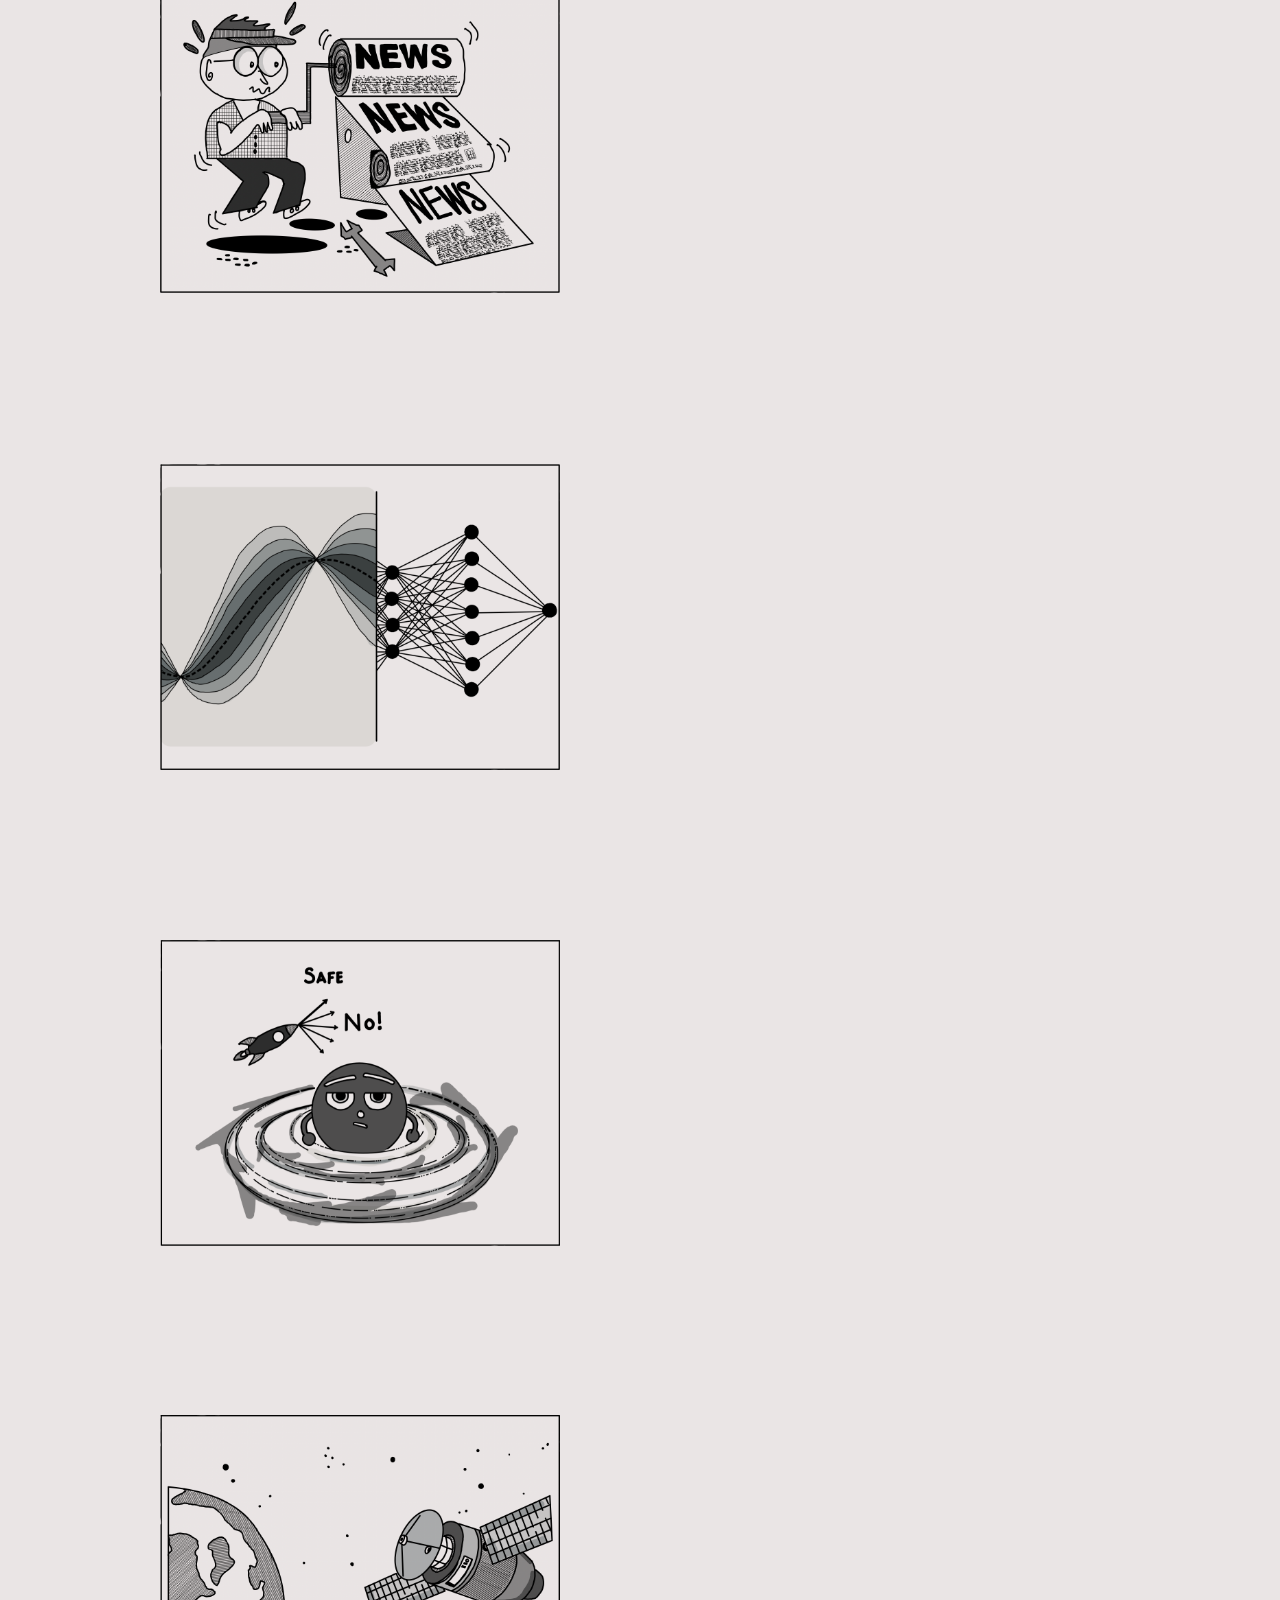
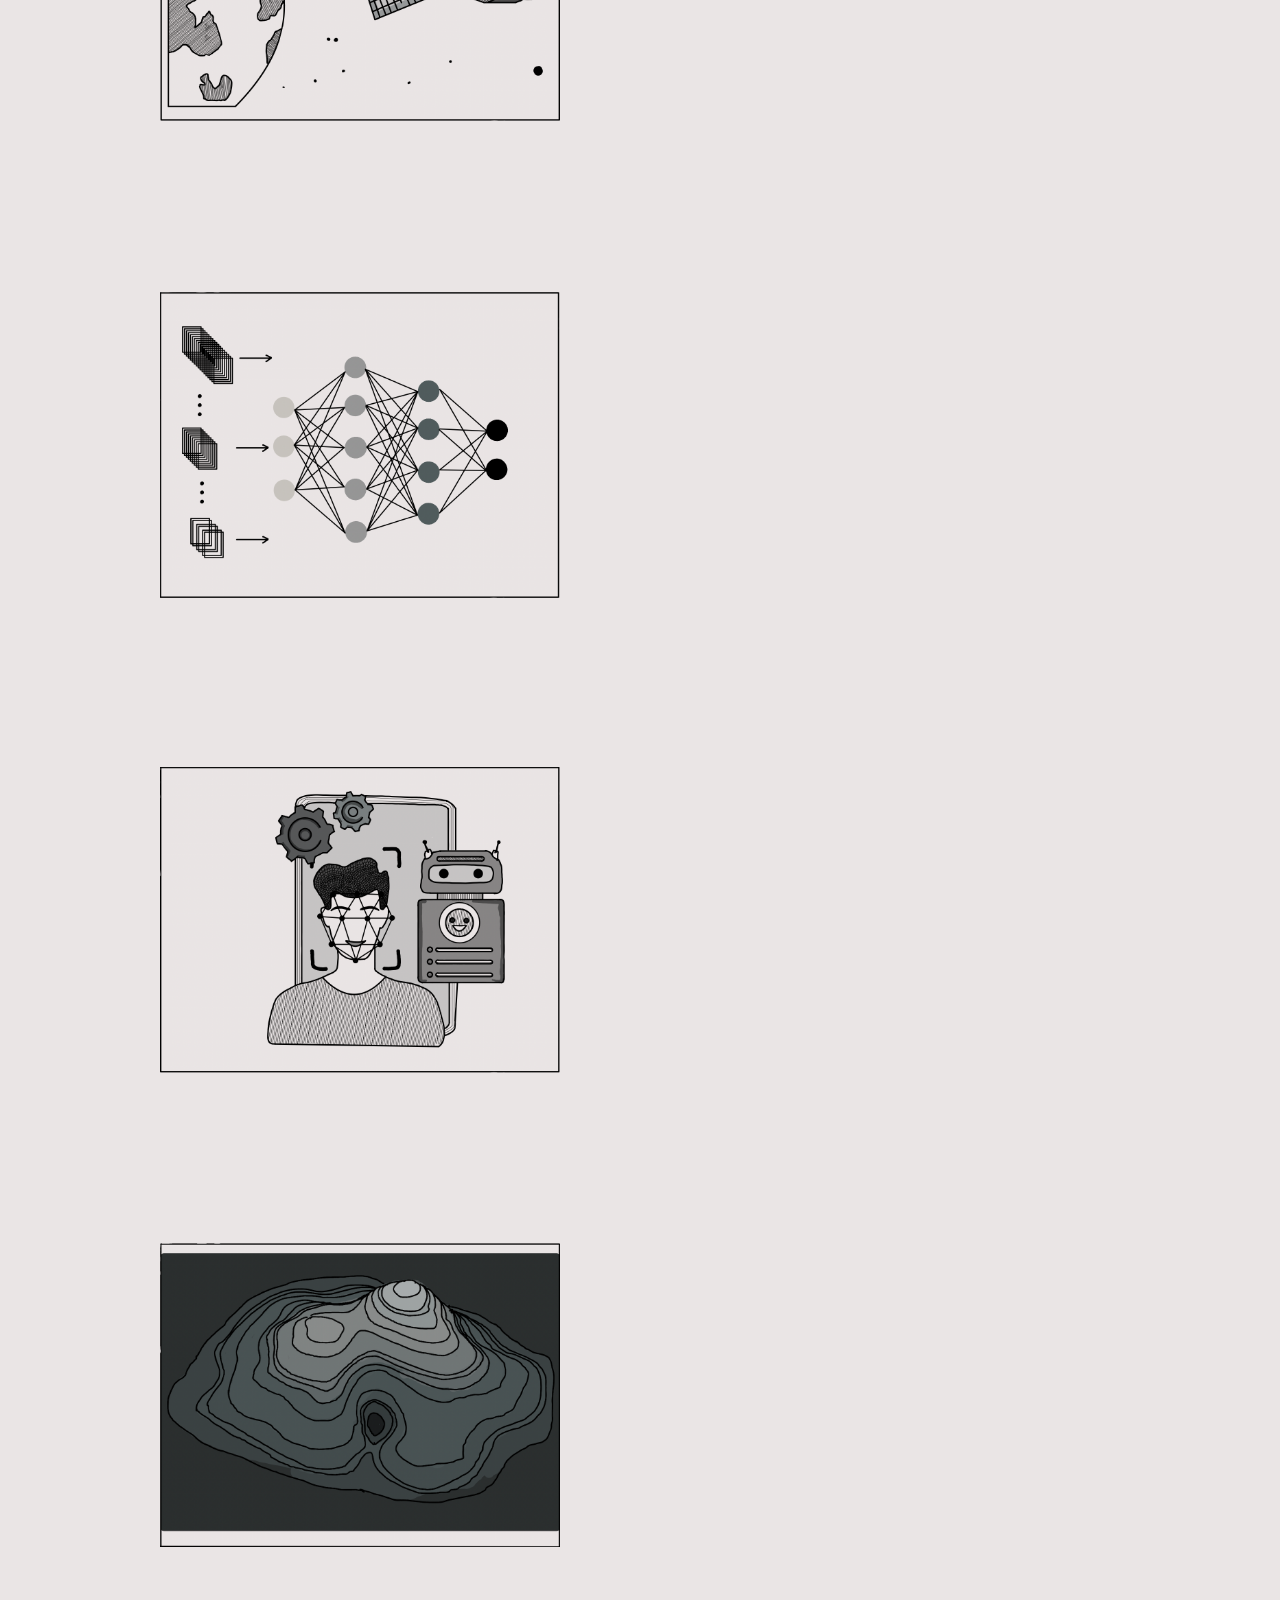
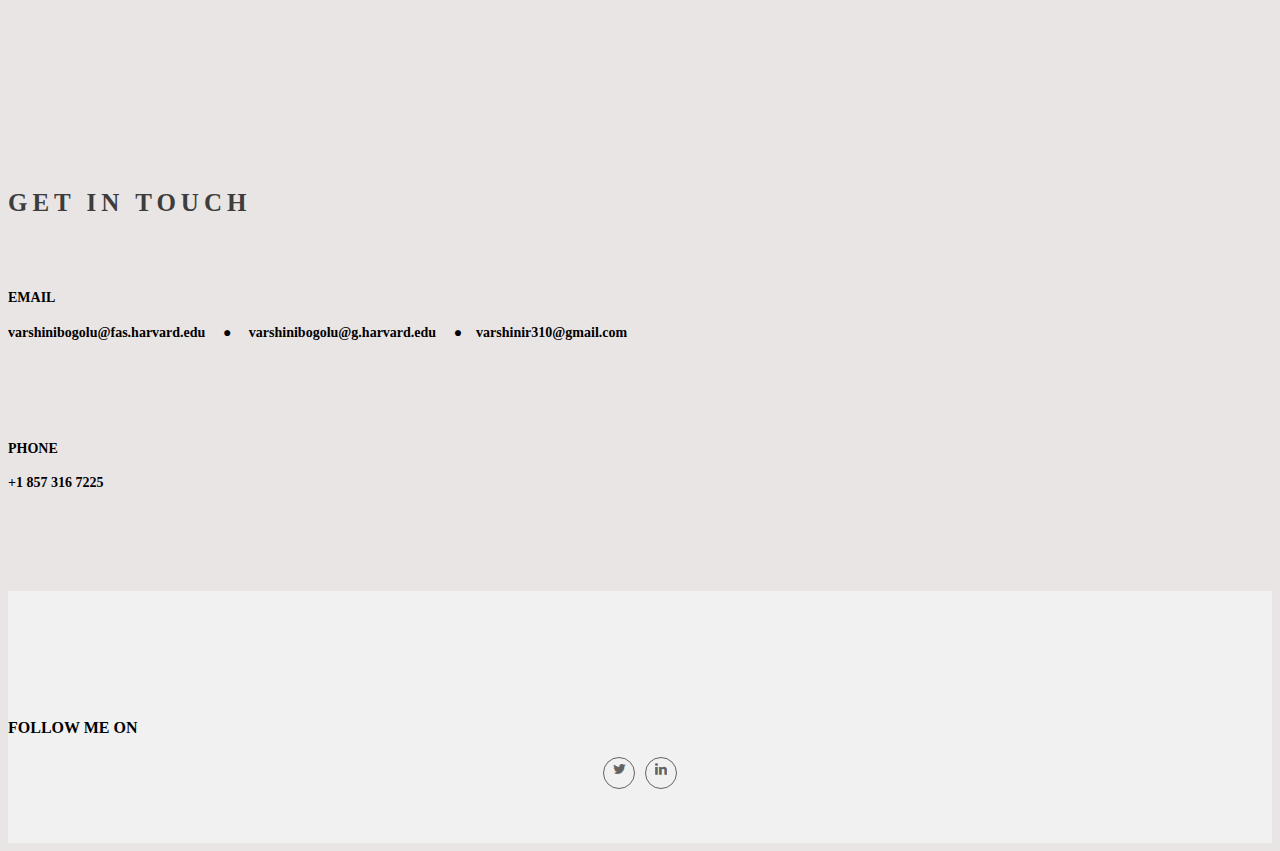
==== commit 007bb7ba: "changes" ====
--- a/index.html
+++ b/index.html
@@ -113,9 +113,6 @@
 	                    </div>
 	                </div>
 	            </div>
-
-
-           
 	        </div>  
 	    </section>         
     </header>
@@ -182,7 +179,7 @@
                         <img src="images/shape.png" alt="">
                     </div>
                     <div class = "wow fadeInRight animated"style='text-align:center; font-size:16px;font-family:Gotu' >
-                    I am a data science enthusiast seeking opportunities to create and deploy data products with meaningful real-world impact. This page is a brief introduction of what I like to do and what I've done so far. I'm always open to trying new things out.
+                    I am a ML enthusiast passionate about creating and deploying ML products with meaningful real-world impact. This page is a brief introduction of what I like to do and what I've done so far. I'm always open to trying new things out.
                 </div>
             <br><br><br>
 
@@ -623,7 +620,7 @@
 
 <section>
     <div class="container">
-        <br><span style="text-align:center;font-size:20px"><b style="text-align:center;font-size:21px;font-family:durerregular">AVOCATION</b></span><br><br><br>
+        <br><span style="text-align:center;font-size:20px"><b style="text-align:center;font-size:21px;font-family:durerregular">How I spend my weekends</b></span><br><br><br>
         <span id="vol">>    <b style="font-family: Gotu;font-size:14px">In†erior Designing</span><br><br></span>
         <span id="vol">>    <b style="font-family: Gotu;font-size:14px">Painting and Doodling<br><br></span>
         <span id="vol">>    <b style="font-family: Gotu;font-size:14px">Baking<br><br></span>
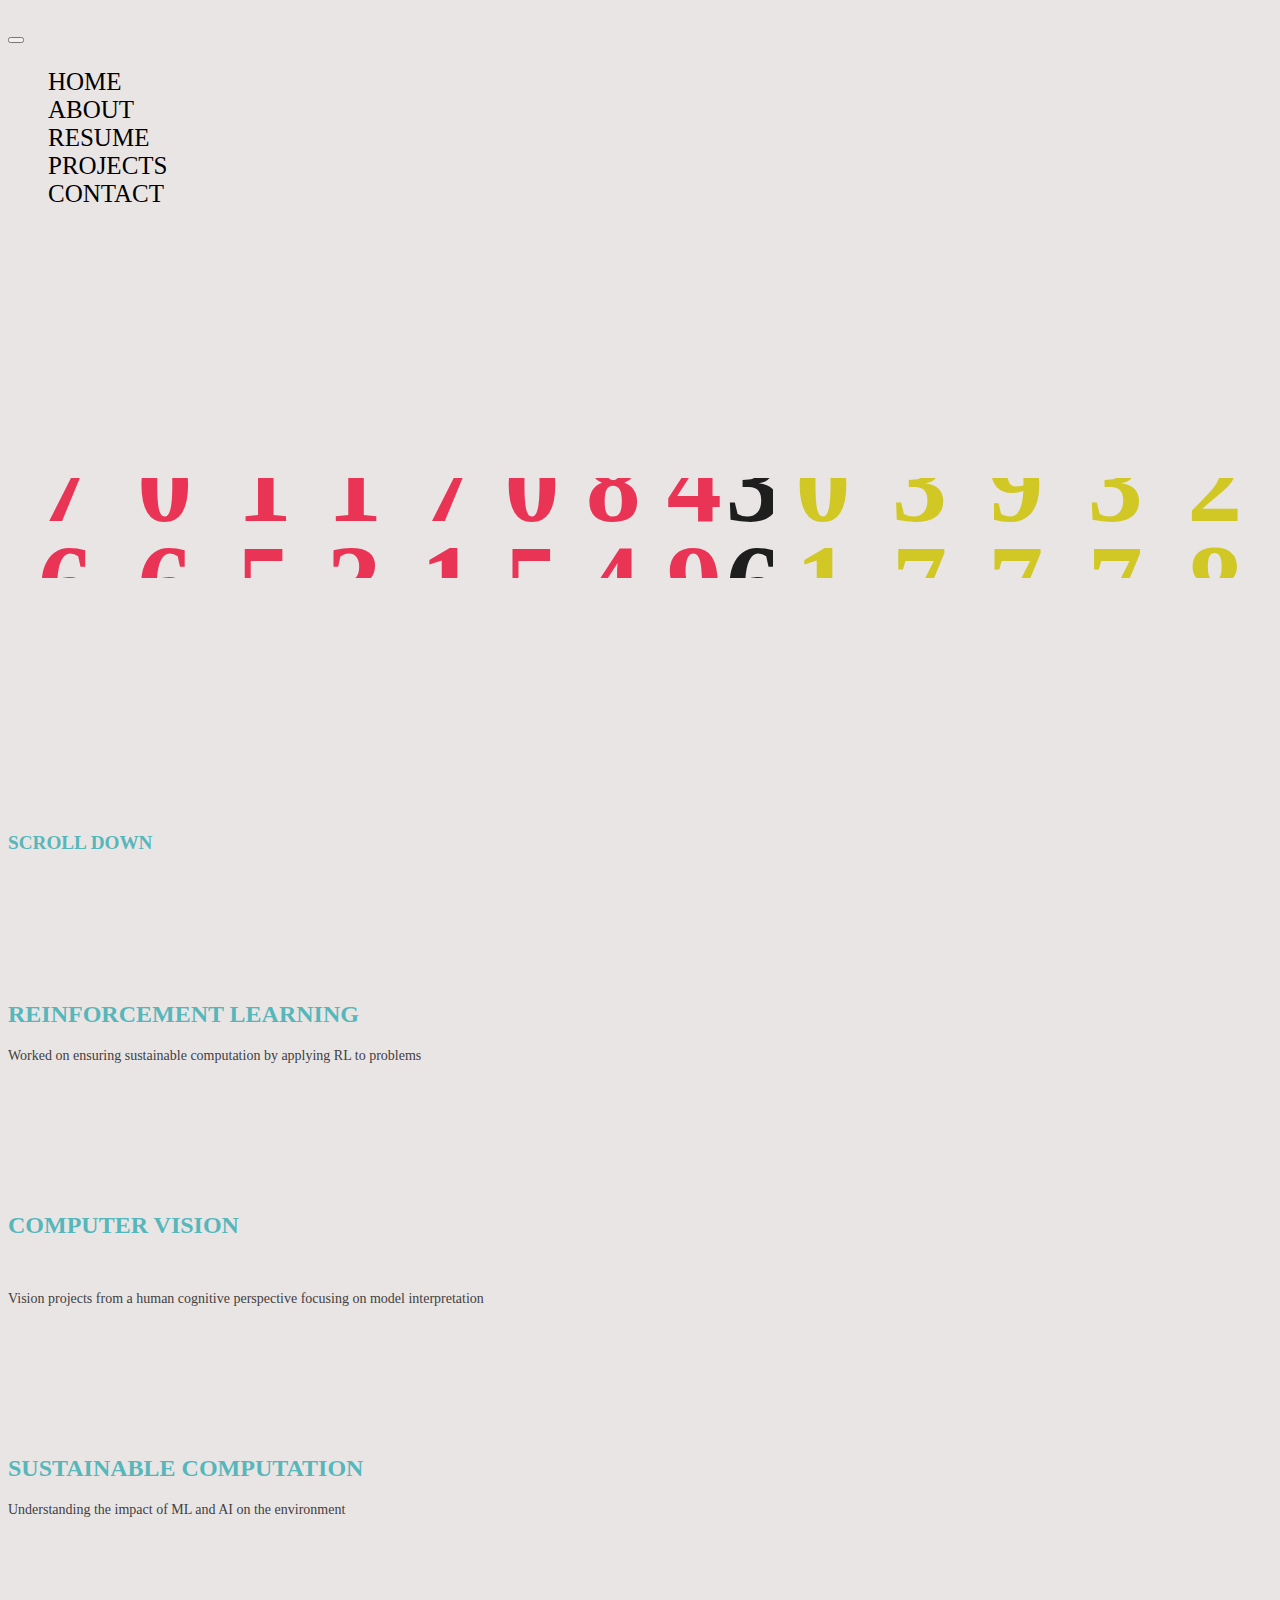
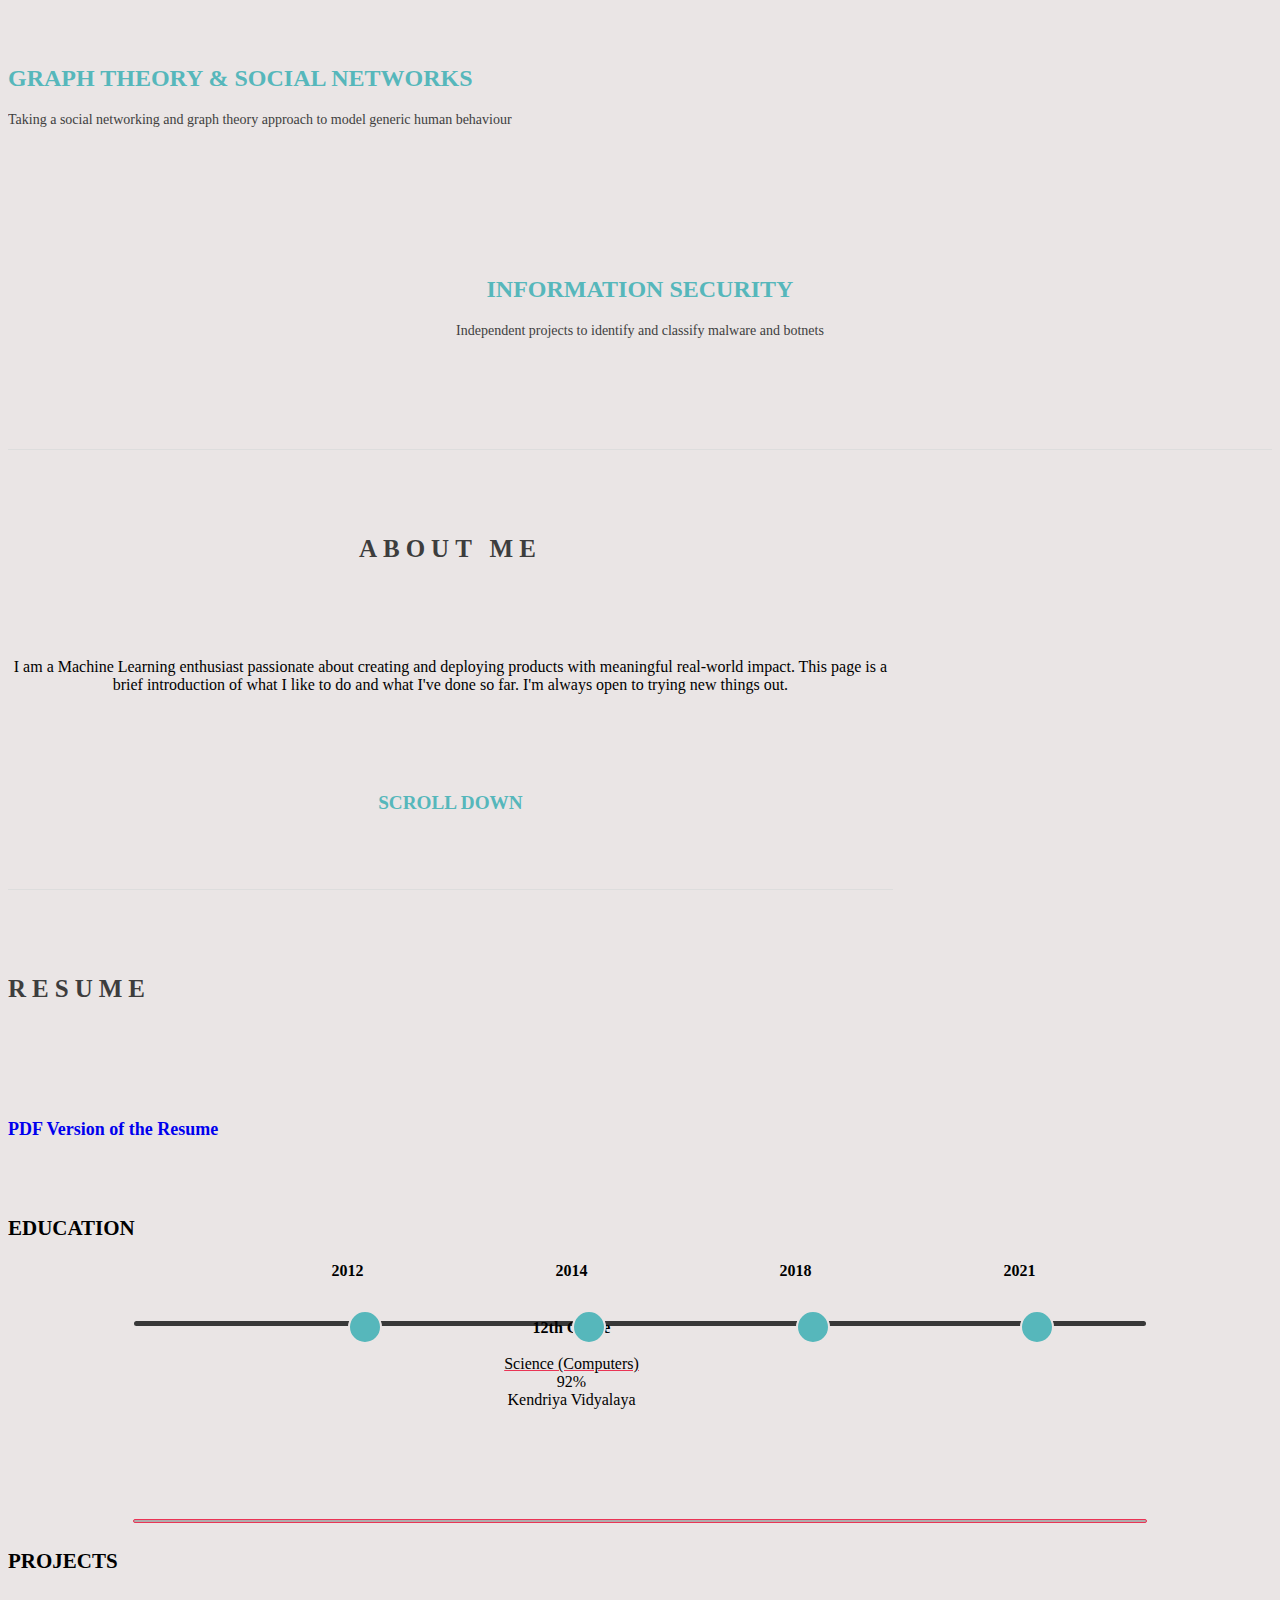
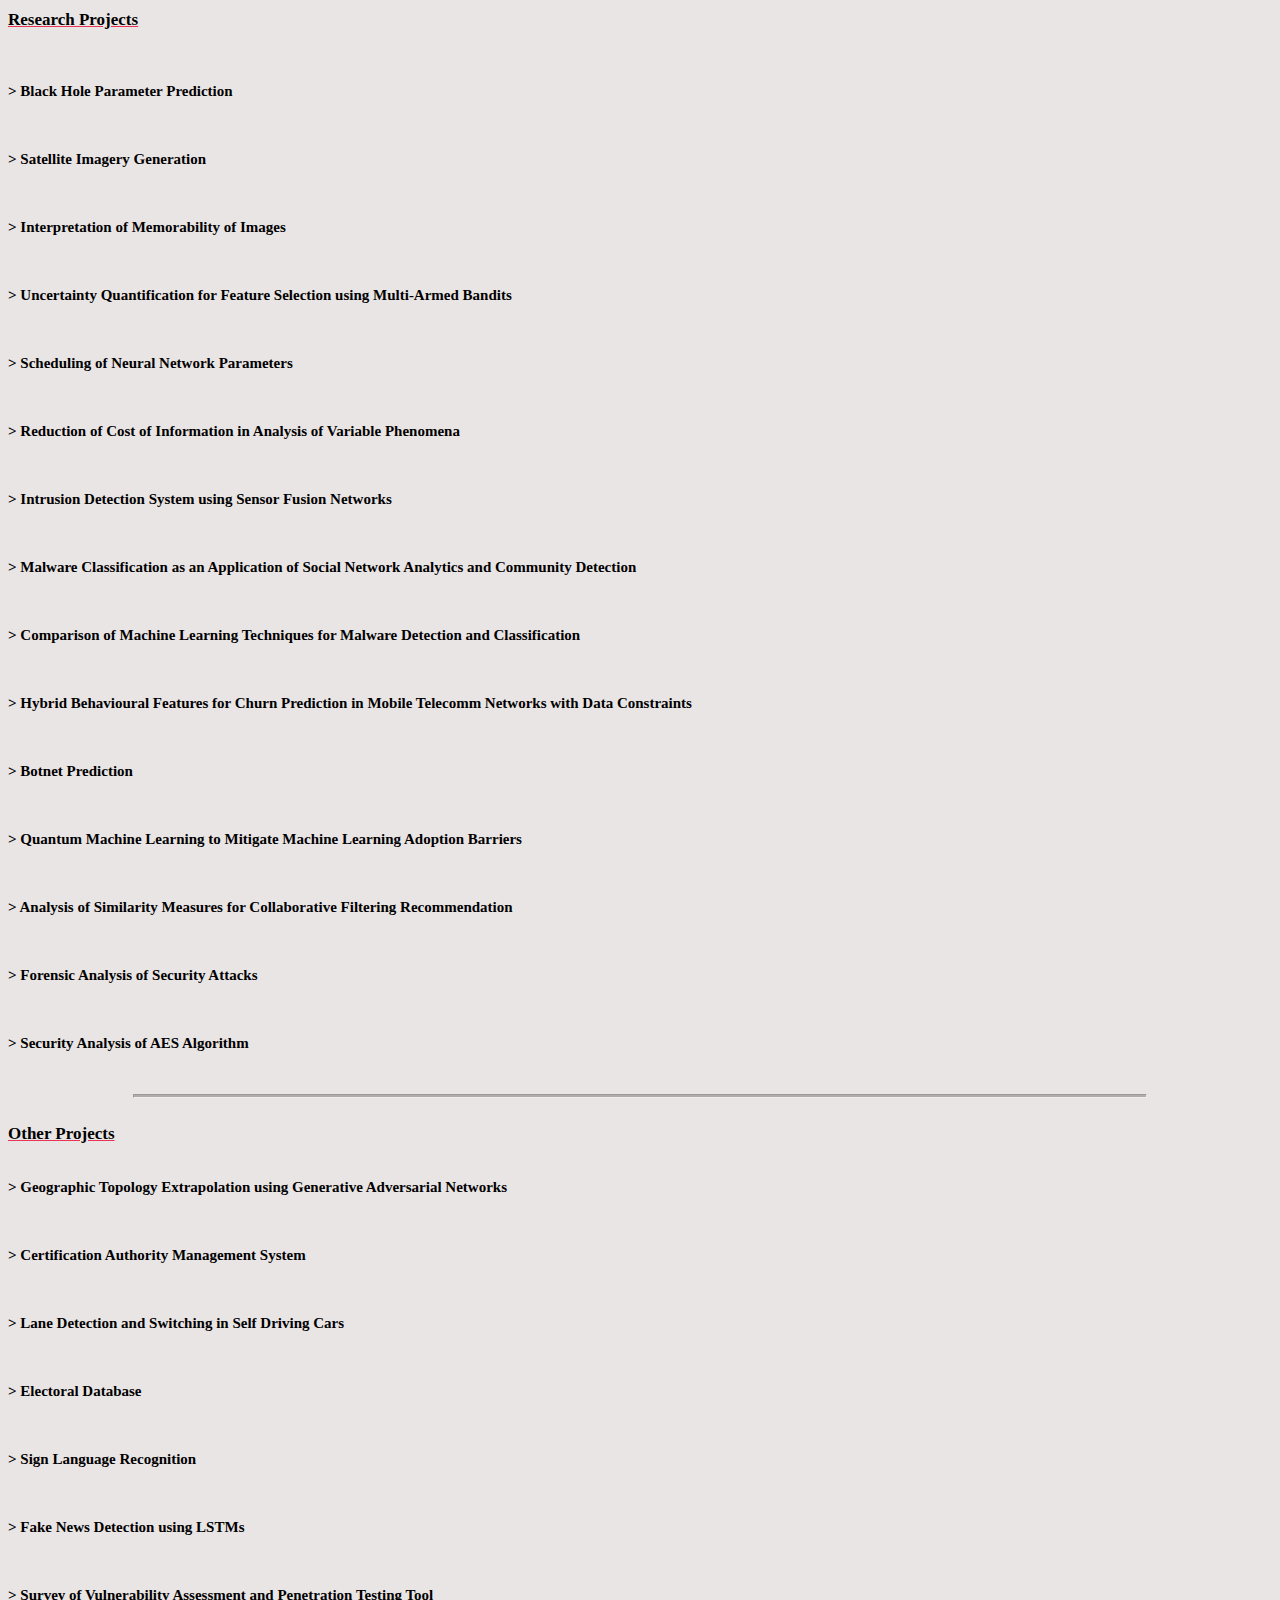
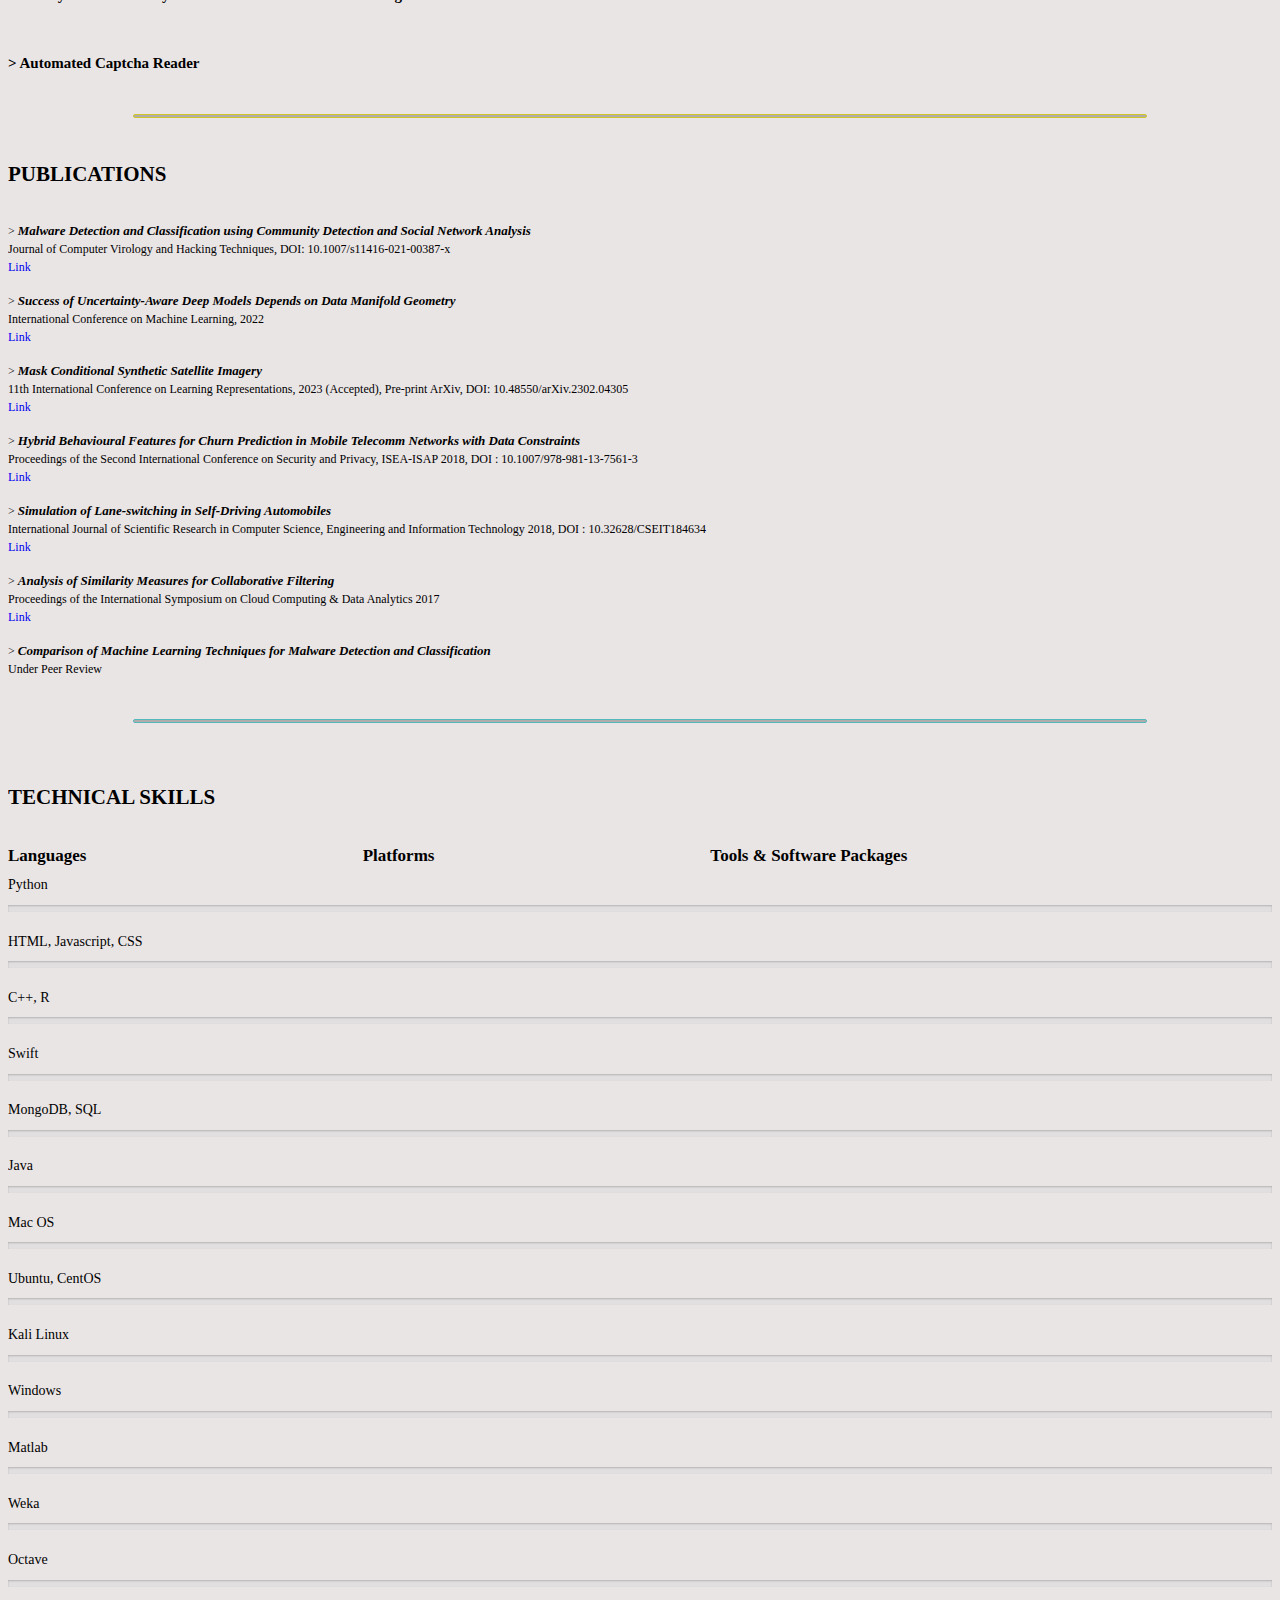
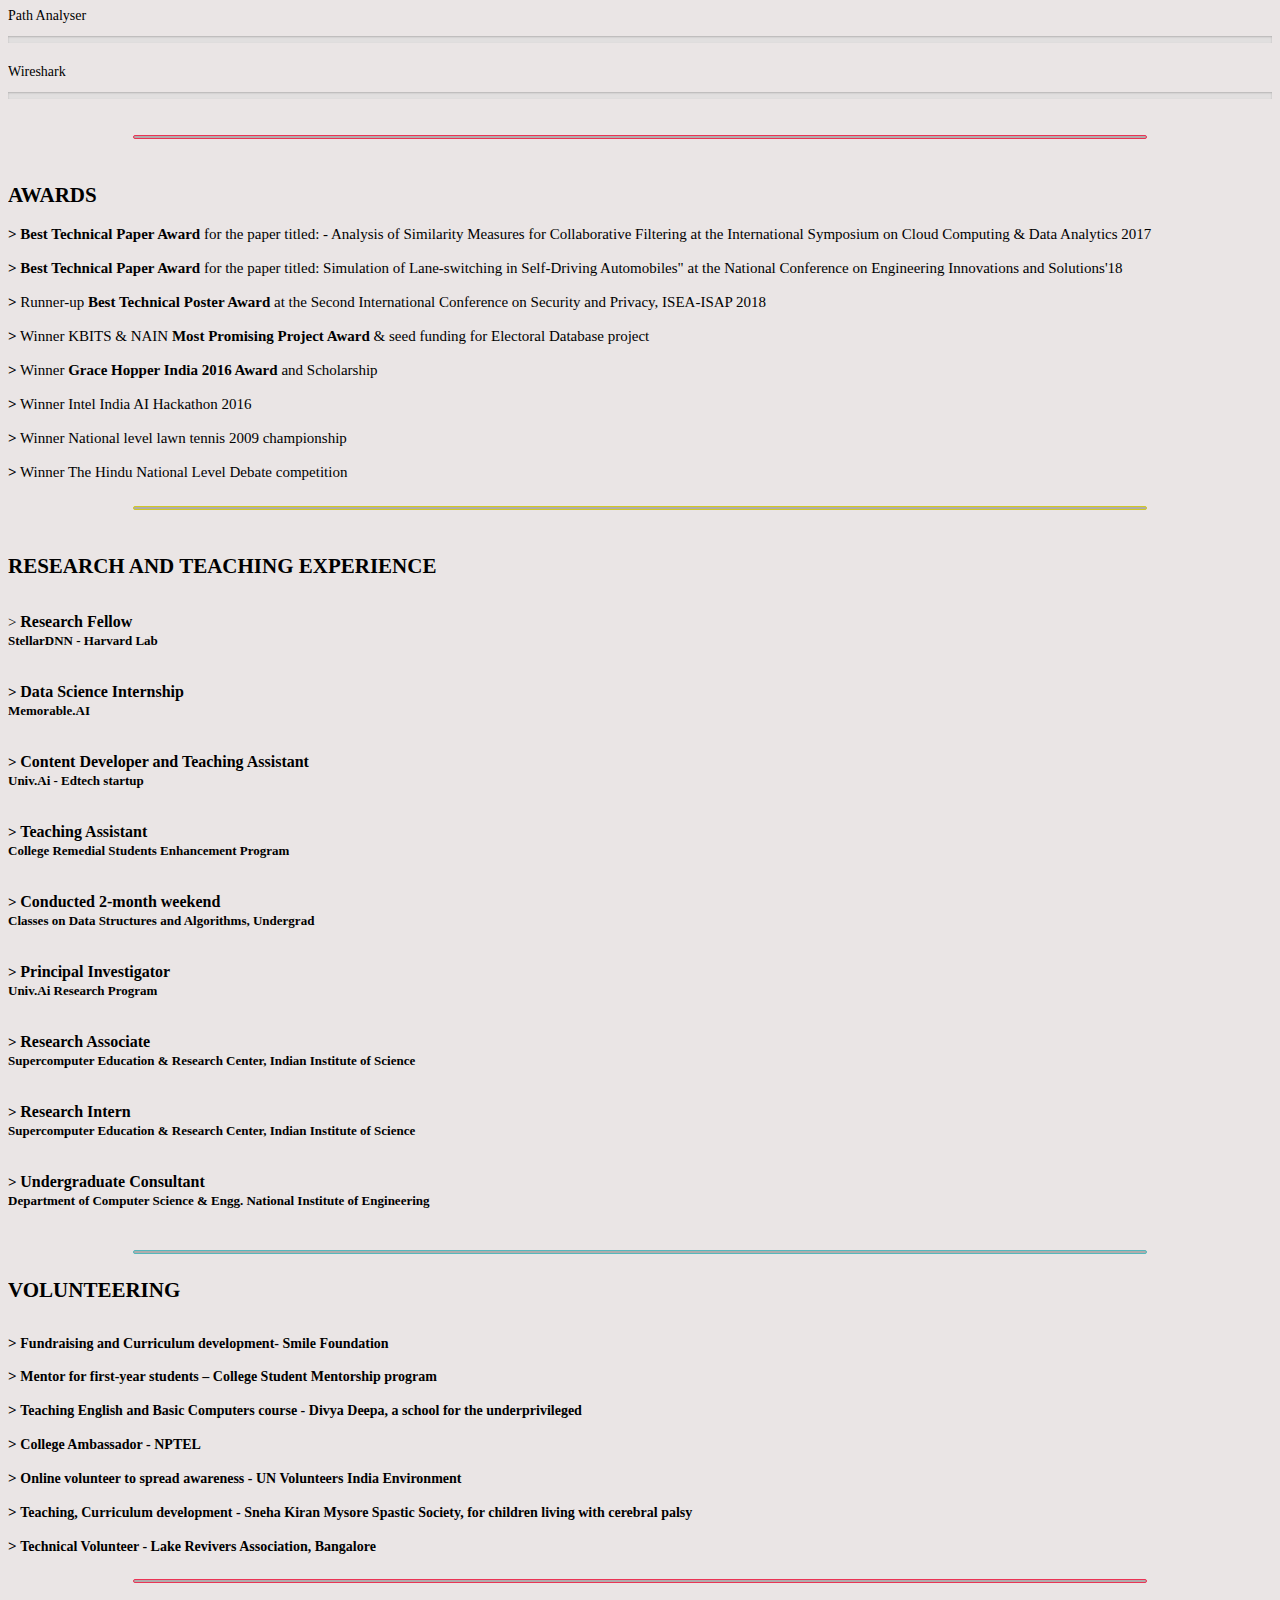
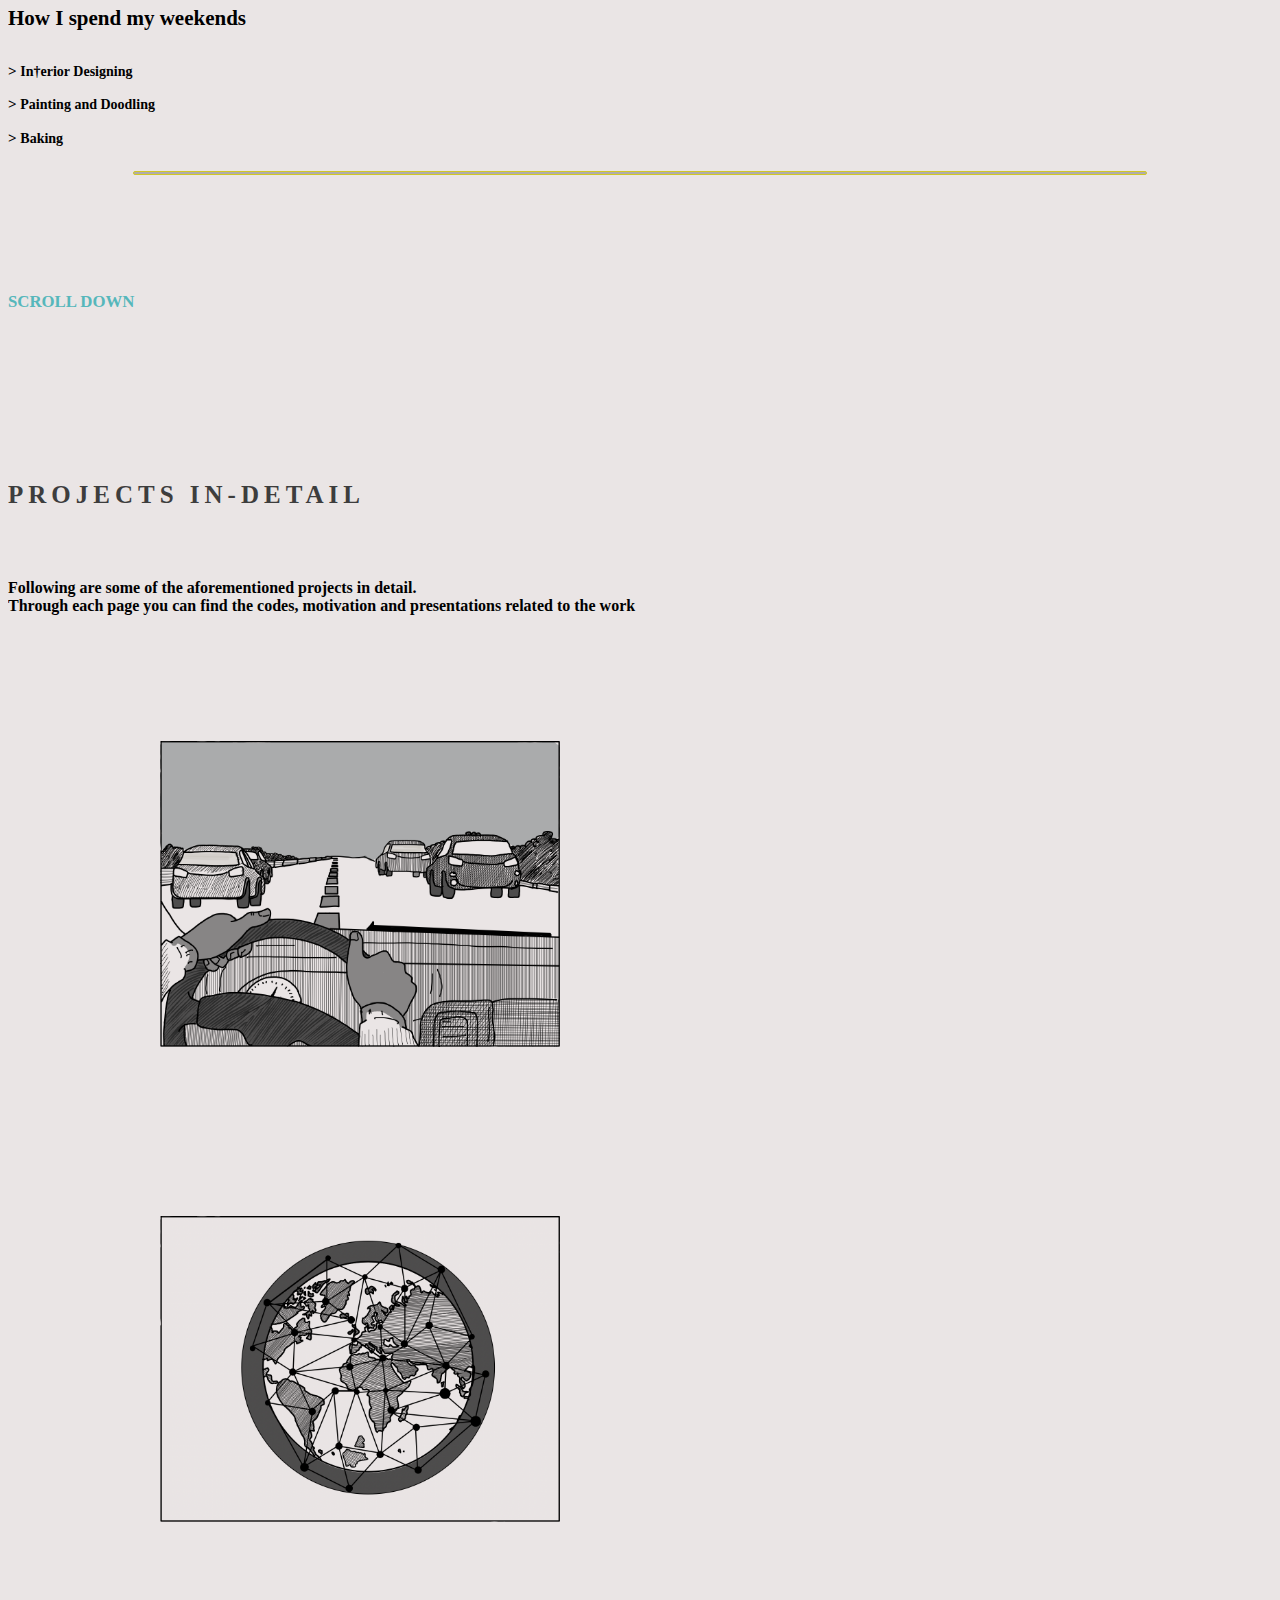
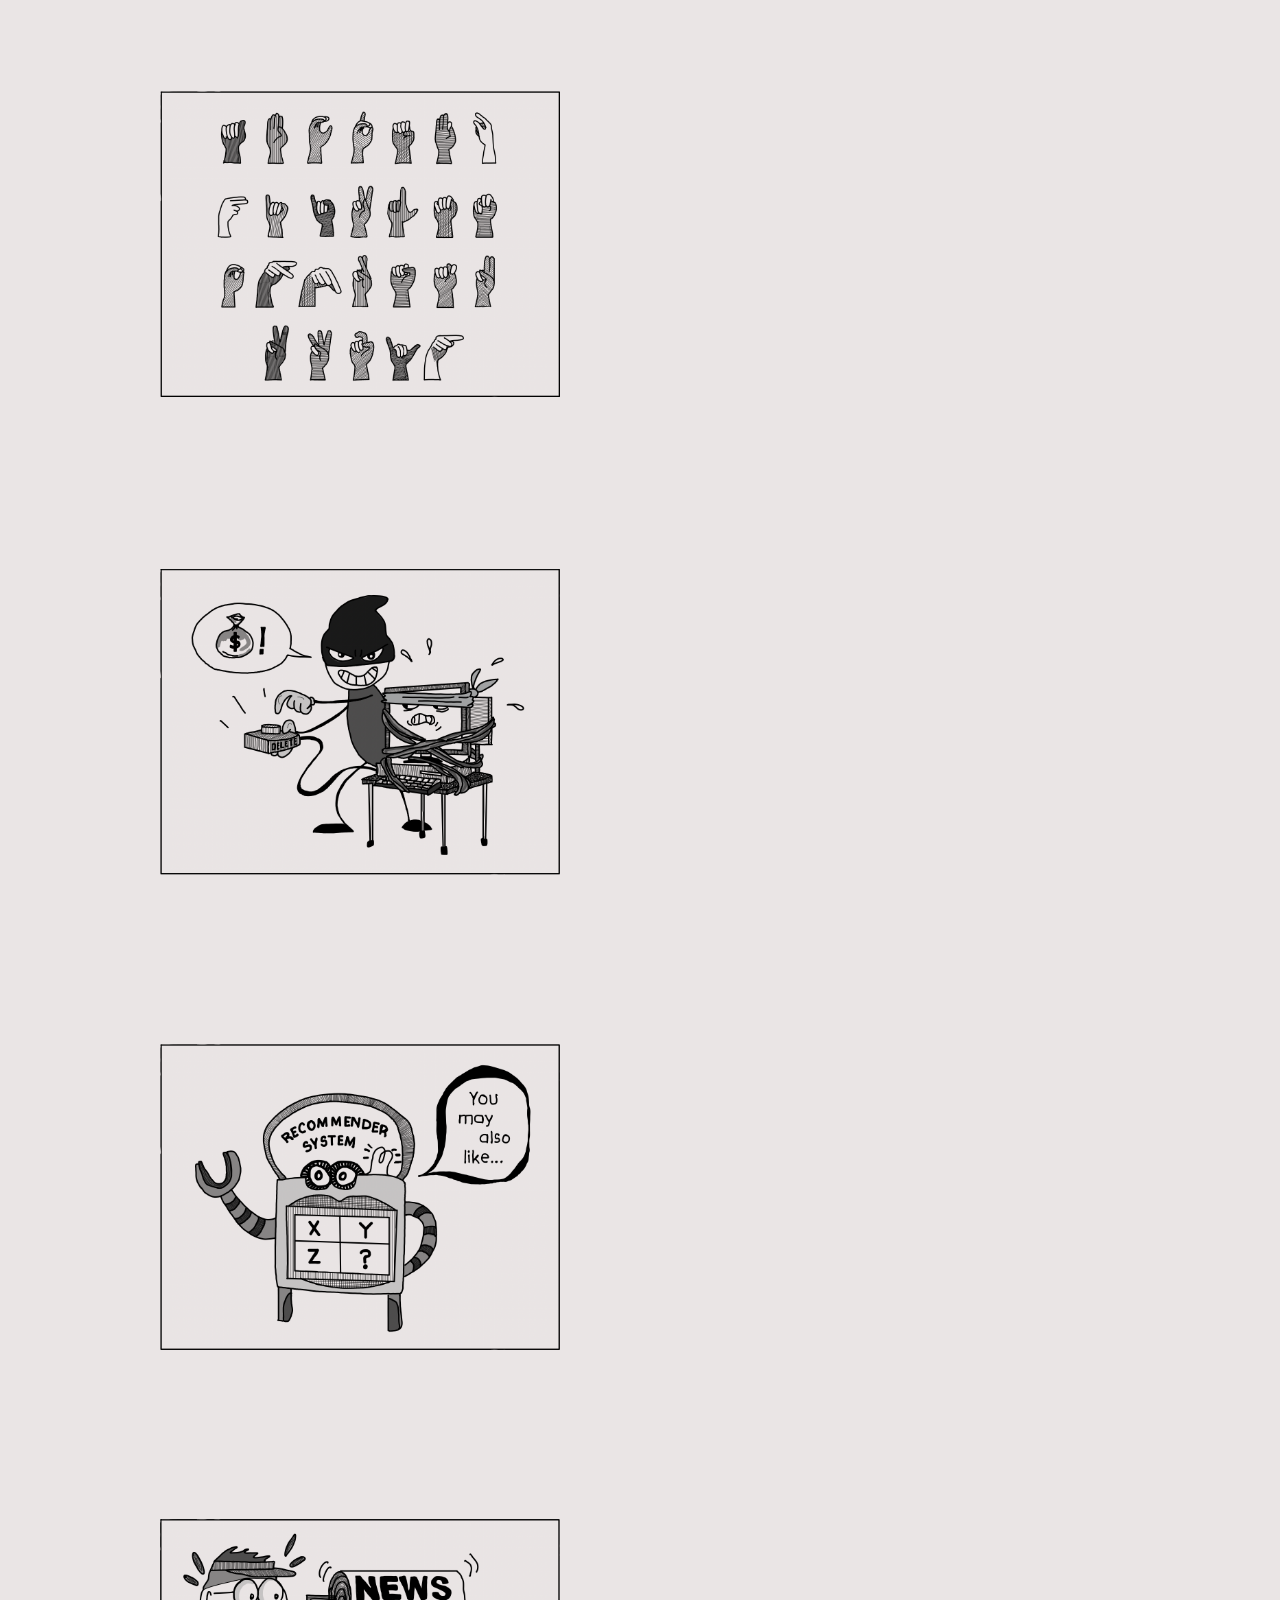
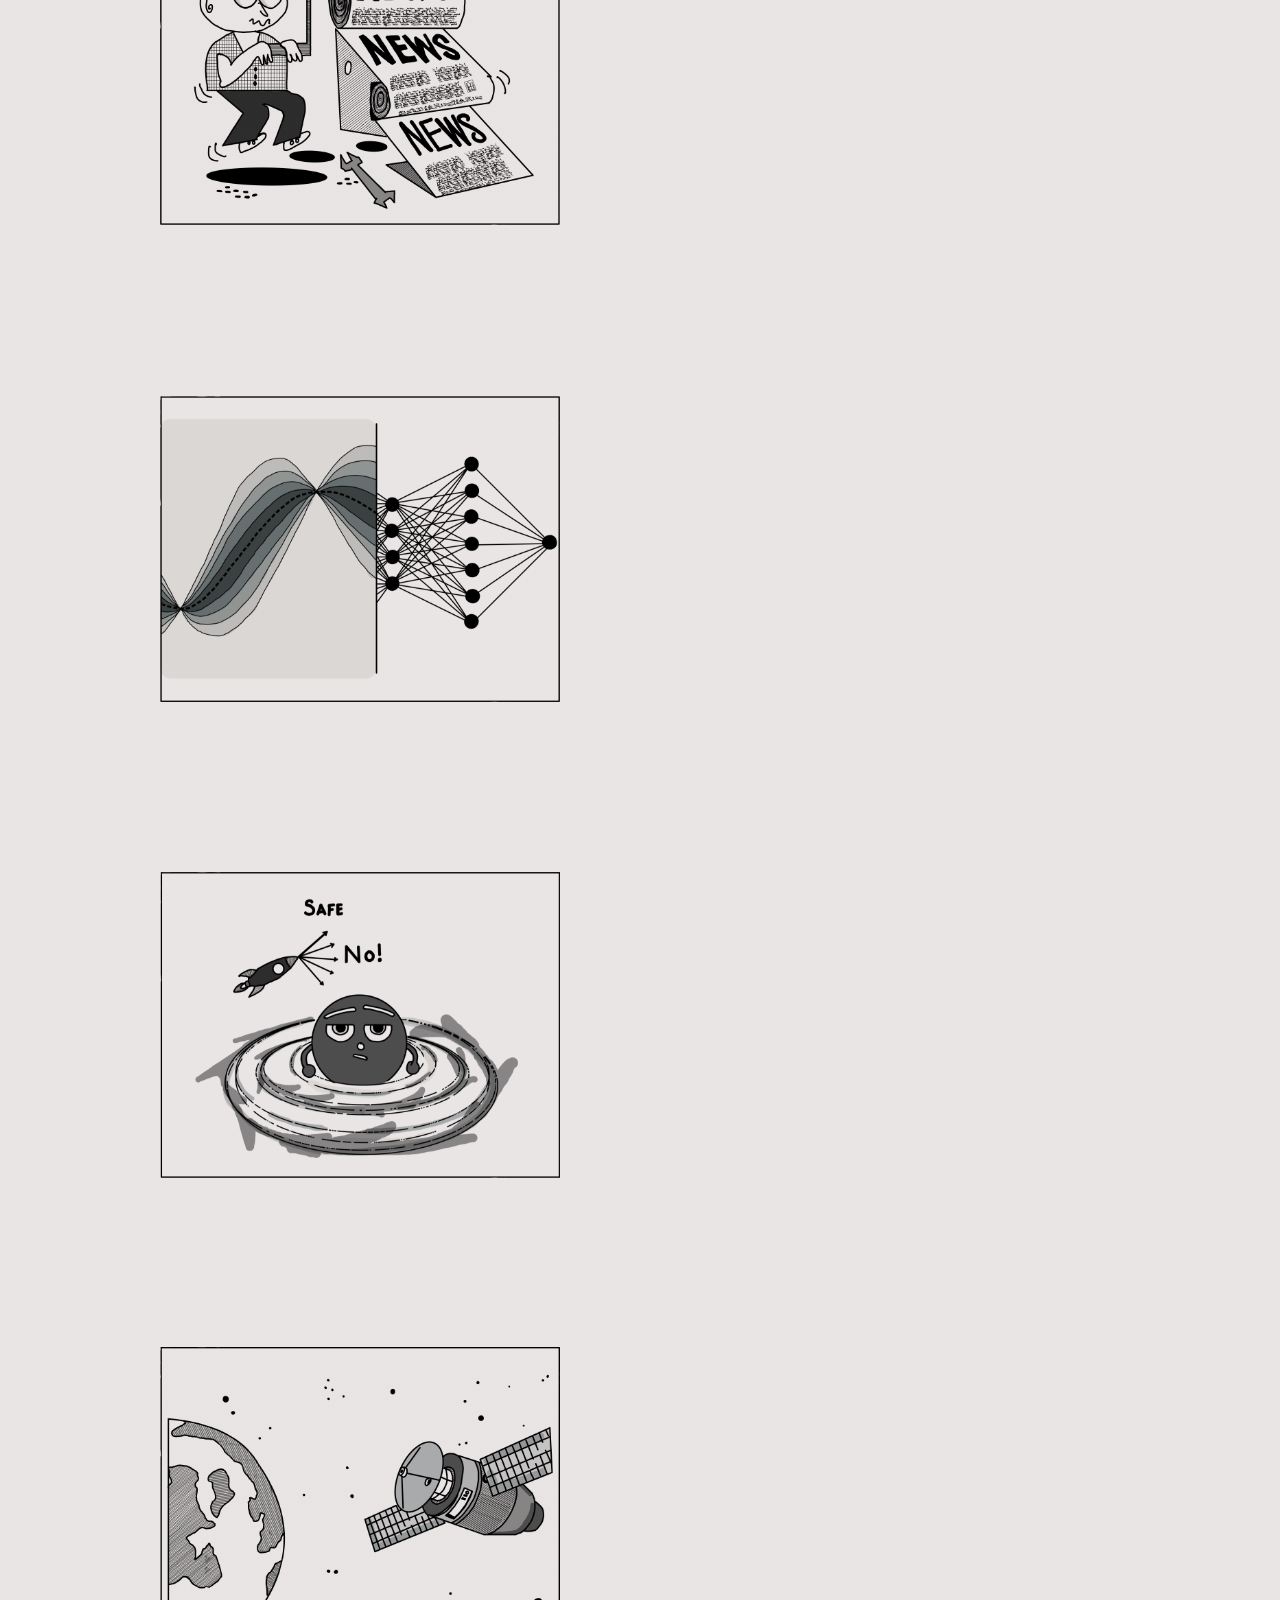
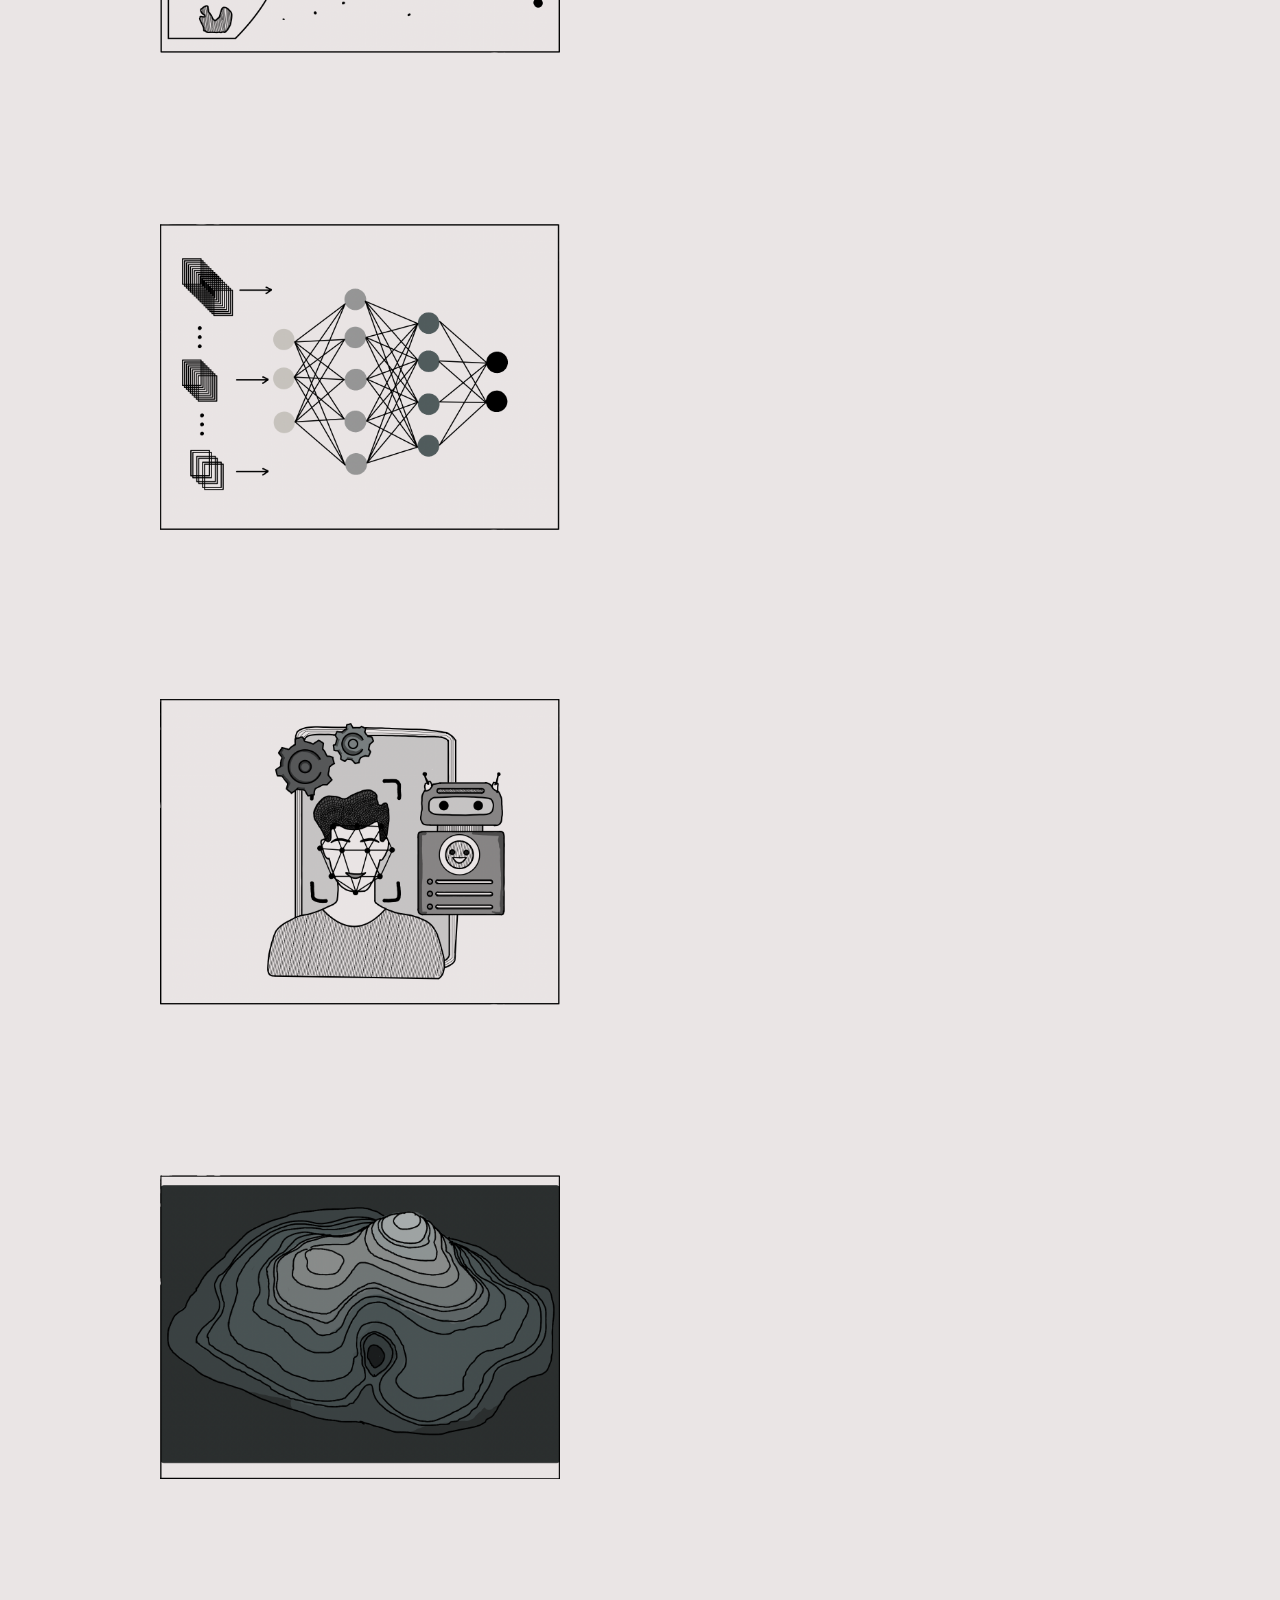
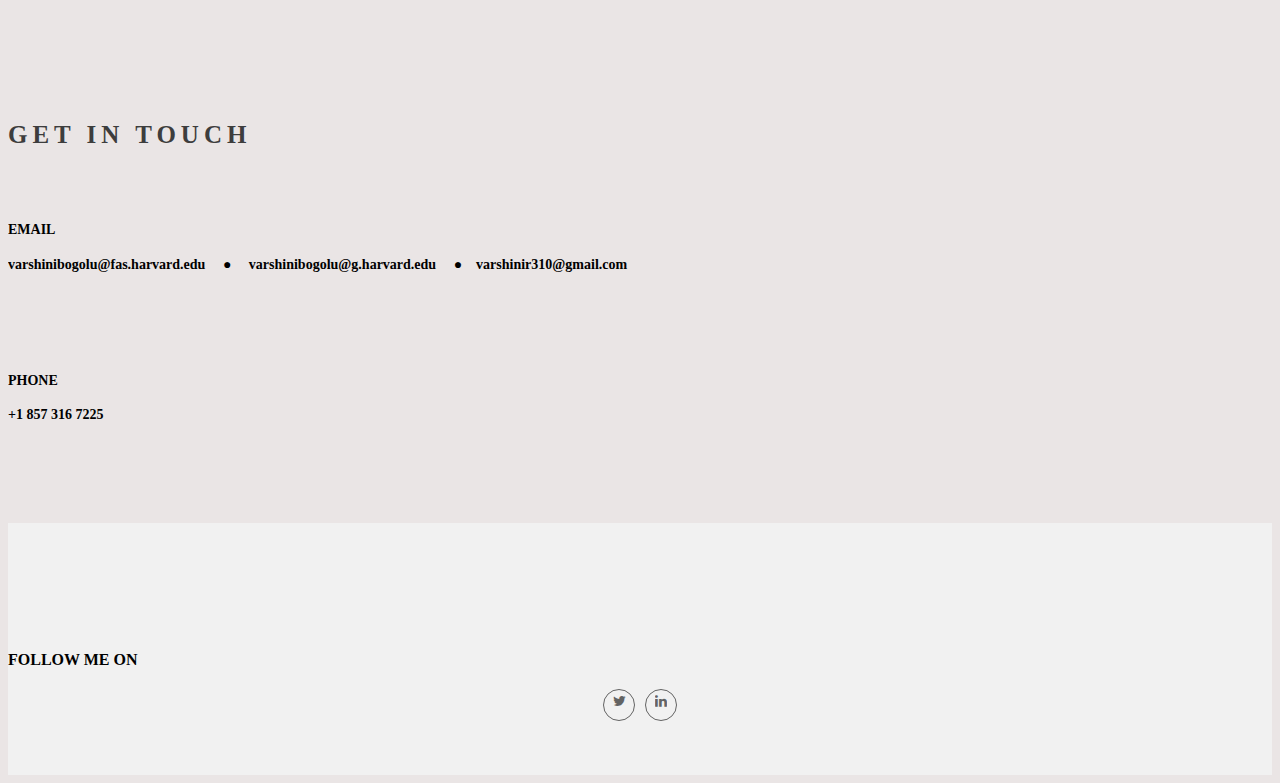
==== commit 59dc0d28: "Changes" ====
--- a/index.html
+++ b/index.html
@@ -5,7 +5,7 @@
     <meta charset="utf-8">
     <meta http-equiv="X-UA-Compatible" content="IE=edge">
     <meta name="viewport" content="width=device-width, initial-scale=1">
-    <title>PROFILE</title>
+    <title>Varshini Reddy</title>
     <!-- Google Font -->
     <link href='http://fonts.googleapis.com/css?family=Dosis:300,400,500,600,700,800' rel='stylesheet' type='text/css'>
     <link href='http://fonts.googleapis.com/css?family=Montserrat:400,700' rel='stylesheet' type='text/css'>
@@ -179,7 +179,7 @@
                         <img src="images/shape.png" alt="">
                     </div>
                     <div class = "wow fadeInRight animated"style='text-align:center; font-size:16px;font-family:Gotu' >
-                    I am a ML enthusiast passionate about creating and deploying ML products with meaningful real-world impact. This page is a brief introduction of what I like to do and what I've done so far. I'm always open to trying new things out.
+                    I am a Machine Learning enthusiast passionate about creating and deploying products with meaningful real-world impact. This page is a brief introduction of what I like to do and what I've done so far. I'm always open to trying new things out.
                 </div>
             <br><br><br>
 
@@ -237,7 +237,7 @@
       <div class="timeline-item flex-items-default" id="b12">
       <h4>2014</h4>
           <p>
-            <span id="tweleveth" style="font-family: Gotu;">
+            <span id="twelfth" style="font-family: Gotu;">
                 <span style="font-weight:bold;font-size:16px;font-family: Gotu;"><br />12th Grade</span><br><br><u style="font-family: Gotu;">Science (Computers)</u><br>92%<br>Kendriya Vidyalaya
             </span>
           </p>
@@ -276,57 +276,52 @@
                 of a black hole</span> </p><br>
                 
                 <p><span id="extra1" style="font-family: Gotu;font-size:15px">> Satellite Imagery Generation </span><br />
-                <span class="extra" style="font-family: Gotu;font-size:12px">Worked in collaboration with Microsoft Data Science for Good Lab.
+                <span class="extra" style="font-family: Gotu;font-size:12px">Worked in collaboration with Microsoft AI for Good Lab.
                 Generated synthetic high resolution satellite images using the SPADE GAN architecture</span> </p><br>
                 
                 <p><span id="extra1" style="font-family: Gotu;font-size:15px">> Interpretation of Memorability of Images</span><br />
-                <span class="extra" style="font-family: Gotu;font-size:12px">Project to generate recommendations to improve picture and video advertisement by understanding what 
-                elements of the input the CNN takes into consideration to predict the level of human memorability</span> </p><br>
+                <span class="extra" style="font-family: Gotu;font-size:12px">Generated automatic image modification suggestions to improve the human memorability of picture and video advertisements by analysing the importance of elements in the frame using object segmentation, image in-painting and various saliency techniques. </span> </p><br>
 
                 <p><span id="extra1" style="font-family: Gotu;font-size:15px">> Uncertainty Quantification for Feature Selection using Multi-Armed Bandits</span>
-                <span class="extra" style="font-family: Gotu;font-size:12px">Feature selection for datasets with large predictors but few data points using multi armed bandits. Applying this 
-                approach to healthcare data to quantify the difference in uncertainty with this approach</span> </p><br>
-
-                <p><span id="extra1" style="font-family: Gotu;font-size:15px">> Scheduling of Neural Network Parameters</span>
+                <span class="extra" style="font-family: Gotu;font-size:12px">Feature selection for datasets with large predictors but few data points using multi armed bandits. Applied this 
+                approach to healthcare data to quantify the difference in uncertainty.</span> </p><br>
+
+                <p><span id="extra1" style="font-family: Gotu;font-size:15px">> Scheduling of Neural Network Parameters</span><br />
                 <span class="extra" style="font-family: Gotu;font-size:12px">Scheduling of learning rate, batch size and other hyperparameters of neural networks for solving differential equations 
                 using reinforcement learning</span> </p><br>
 
                 <p><span id="extra1" style="font-family: Gotu;font-size:15px">> Reduction of Cost of Information in Analysis of Variable Phenomena</span>
-                <span class="extra" style="font-family: Gotu;font-size:12px">Applying reinforcement learning to classify and prioritise variable objects in order to take informed decisions regarding allocation 
-                of limited spectroscopic resources among other resources.</span> </p><br>
+                <span class="extra" style="font-family: Gotu;font-size:12px">Applied reinforcement learning to classify and prioritise variable objects in order to take informed decisions regarding allocation 
+                of resources such as limited spectroscopic resources among others.</span> </p><br>
 
                 <p><span id="extra1" style="font-family: Gotu;font-size:15px">> Intrusion Detection System using Sensor Fusion Networks</span>
                 <span class="extra" style="font-family: Gotu;font-size:12px">To capitalise on the large ubiquitous computing power, multiple IDSs are deployed in the same network. A neural
                 network learns the IDSs weights for preferential attack detection. A connected sensor fusion unit makes an appropriate decision.</span> </p><br>
 
-                <p><span id="extra1" style="font-family: Gotu;font-size:15px">> Smart Glasses for the Blind</span>
-                <span class="extra">Glasses detect all objects around it along with their distance and speed. Based on this, it actively navigates the blind, 
-                thus obviating the use of a walking stick. For a better experience it describe everything around them.</span> </p><br>
 
                 <p><span id="extra1" style="font-family: Gotu;font-size:15px">> Malware Classification as an Application of Social Network Analytics and Community Detection</span>
-                <span class="extra">Community detection is applied to system call graphs and features are then extracted from the communities using social 
-                network properties such as the centrality measures (degree, betweenness, eigenvector, etc.)</span> </p><br>
+                <span class="extra">Applied community detection to system call graphs and then extracted features from the communities using social network properties such as the centrality measures (degree, betweenness, eigenvector, etc.)</span> </p><br>
 
                 <p><span id="extra1" style="font-family: Gotu;font-size:15px">> Comparison of Machine Learning Techniques for Malware Detection and Classification</span>
                 <span class="extra">A comparison of different machine learning techniques for the detection and classification of malware variants of 
                 known malware families by correlating the static features from executables and exploiting the bloom filter data structure</span> </p><br>
 
-                <p><span id="extra1" style="font-family: Gotu;font-size:15px">> Hybrid Behavioural Features for Chrun Prediction in Mobile Telecomm Networks with Data Constriants</span>
+                <p><span id="extra1" style="font-family: Gotu;font-size:15px">> Hybrid Behavioural Features for Churn Prediction in Mobile Telecomm Networks with Data Constraints</span>
                 <span class="extra">Features based on social influence and changes in both - call usage patterns and social groups - are extracted to 
-                predict churn by underlining the importance of as social ties to better understand the behaviour of customers</span> </p><br>
+                predict churn by underlining the importance of social ties in understanding the behaviour of customers</span> </p><br>
 
                 <p><span id="extra1" style="font-family: Gotu;font-size:15px">> Botnet Prediction</span>
-                <span class="extra">The aim is to predict which system in a network of user systems could be part of a botnet/botmaster target using predictive 
+                <span class="extra">The aim is to predict the system which could be part of a botnet/botmaster target in a network of user systems using predictive 
                 functions and community detection on network traffic between interconnected systems.</span></p><br>
 
                 <p><span id="extra1" style="font-family: Gotu;font-size:15px">> Quantum Machine Learning to Mitigate Machine Learning Adoption Barriers</span>
-                <span class="extra">A research survey of quantum machine learning algorithms (theory & implmentational working) along with their applications to overcome issues like large data processing, training overhead. The mathematics governing quantum annealing, quantum topological algorithms and quantum NN classification throughly studied.</span> </p><br>
+                <span class="extra">A research survey of quantum machine learning algorithms (theory & implementational working) along with their applications to overcome issues like large data processing, training overhead. The mathematics governing quantum annealing, quantum topological algorithms and quantum NN classification were throughly studied.</span> </p><br>
 
                 <p><span id="extra1" style="font-family: Gotu;font-size:15px">> Analysis of Similarity Measures for Collaborative Filtering Recommendation</span>
-                <span class="extra">Implemented a user-based Collaborative Filtering (CF) mechanism to determine which similarity index (such as Manhattan distance, Pearson Correlation, etc) is ideal for data of the different forms.</span> </p><br>
+                <span class="extra">Implemented a user-based Collaborative Filtering (CF) mechanism to determine which similarity index (such as Manhattan distance, Pearson Correlation, etc) is ideal for data of different forms.</span> </p><br>
 
                 <p><span id="extra1" style="font-family: Gotu;font-size:15px">> Forensic Analysis of Security Attacks</span>
-                <span class="extra">A comprehensive survey of the types of security attacks, mode of occurrence and efficient methods to analyze them. Put forward an efficient and scalable algorithm to prevent a Denial of Service Attack</span> </p><br>
+                <span class="extra">A comprehensive survey of the types of security attacks, modes of occurrence and efficient methods to analyze them. Put forward an efficient and scalable algorithm to prevent a Denial of Service Attack</span> </p><br>
 
                 <p><span id="extra1" style="font-family: Gotu;font-size:15px">> Security Analysis of AES Algorithm</span>
                 <span class="extra">This project involved the analysis of the design implementation of the asymmetric encryption algorithm & key security features with its complexity. Also, verified the randomness & entropy to check for the redundancy in the key generation.</span> </p><br>
@@ -340,7 +335,7 @@
                 <span class="extra">Generative Adversarial Network is used to find probable topological hot-spots in urban cities for new lakes to be dugout to increase groundwater & reduce the chance of flooding of low-lying areas</span></p><br>
 
                 <p><span id="extra2">> Certification Authority Management System</span>
-                <span class="extra">A software project funded by Ministry of Electronics and Information Technology, Govt. of India that aids certification authorities in the validation & certification of vendor’s cryptographic modules and their underlying cryptographic algorithms. All NIST approved algorithms and modules in FIPS 104-2 are incorporated.</span></p><br>
+                <span class="extra">A software project funded by Ministry of Electronics and Information Technology, Govt. of India that aids certification authorities in the validation & certification of vendors' cryptographic modules and their underlying cryptographic algorithms. All NIST approved algorithms and modules in FIPS 104-2 are incorporated.</span></p><br>
 
                 <p><span id="extra2">> Lane Detection and Switching in Self Driving Cars</span>
                 <span class="extra">Simulation of cars that can drive in a diverse set of virtual environment without a human operator using Convolutional Neural Networks. It is based on lane detection & mapping of steering angle with the surrounding environment.</span></p><br>
@@ -349,10 +344,10 @@
                 <span class="extra">Efficient database with interactive UI and automated text summarization that tracks electoral campaigns, polling information along with candidate comparison and authentication service with double layer encryption.</span></p><br>
                 
                 <p><span id="extra2">> Sign Language Recognition</span>
-                <span class="extra">A system using which one can easily communicate with deaf people by converting American Sign Language (ASL) into text by creating a vision-based system to identify and classify fingerspelled letters of the ASL.</span></p><br>
+                <span class="extra">A system to help improve communication for deaf people by converting American Sign Language into text by creating a vision-based system to identify and classify fingerspelled letters of the ASL.</span></p><br>
 
                 <p><span id="extra2">> Fake News Detection using LSTMs</span>
-                <span class="extra">A corpus of labelled news articles is used to build a Long Short-term Memory model that generates new sentences that mimic the style of the writers. This renders class imbalance is inconsequential.</span></p><br>
+                <span class="extra">A corpus of labelled news articles was used to build a Long Short-term Memory model that generates new sentences that mimic the style of the writers. This renders class imbalance is inconsequential.</span></p><br>
 
                 <p><span id="extra2">> Survey of Vulnerability Assessment and Penetration Testing Tool</span>
                 <span class="extra">Survey on the current vulnerabilities, determination of those vulnerabilities, the methodology used for determination, tools used to determine the vulnerabilities to secure the organizations from cyber threat.</span> </p><br>
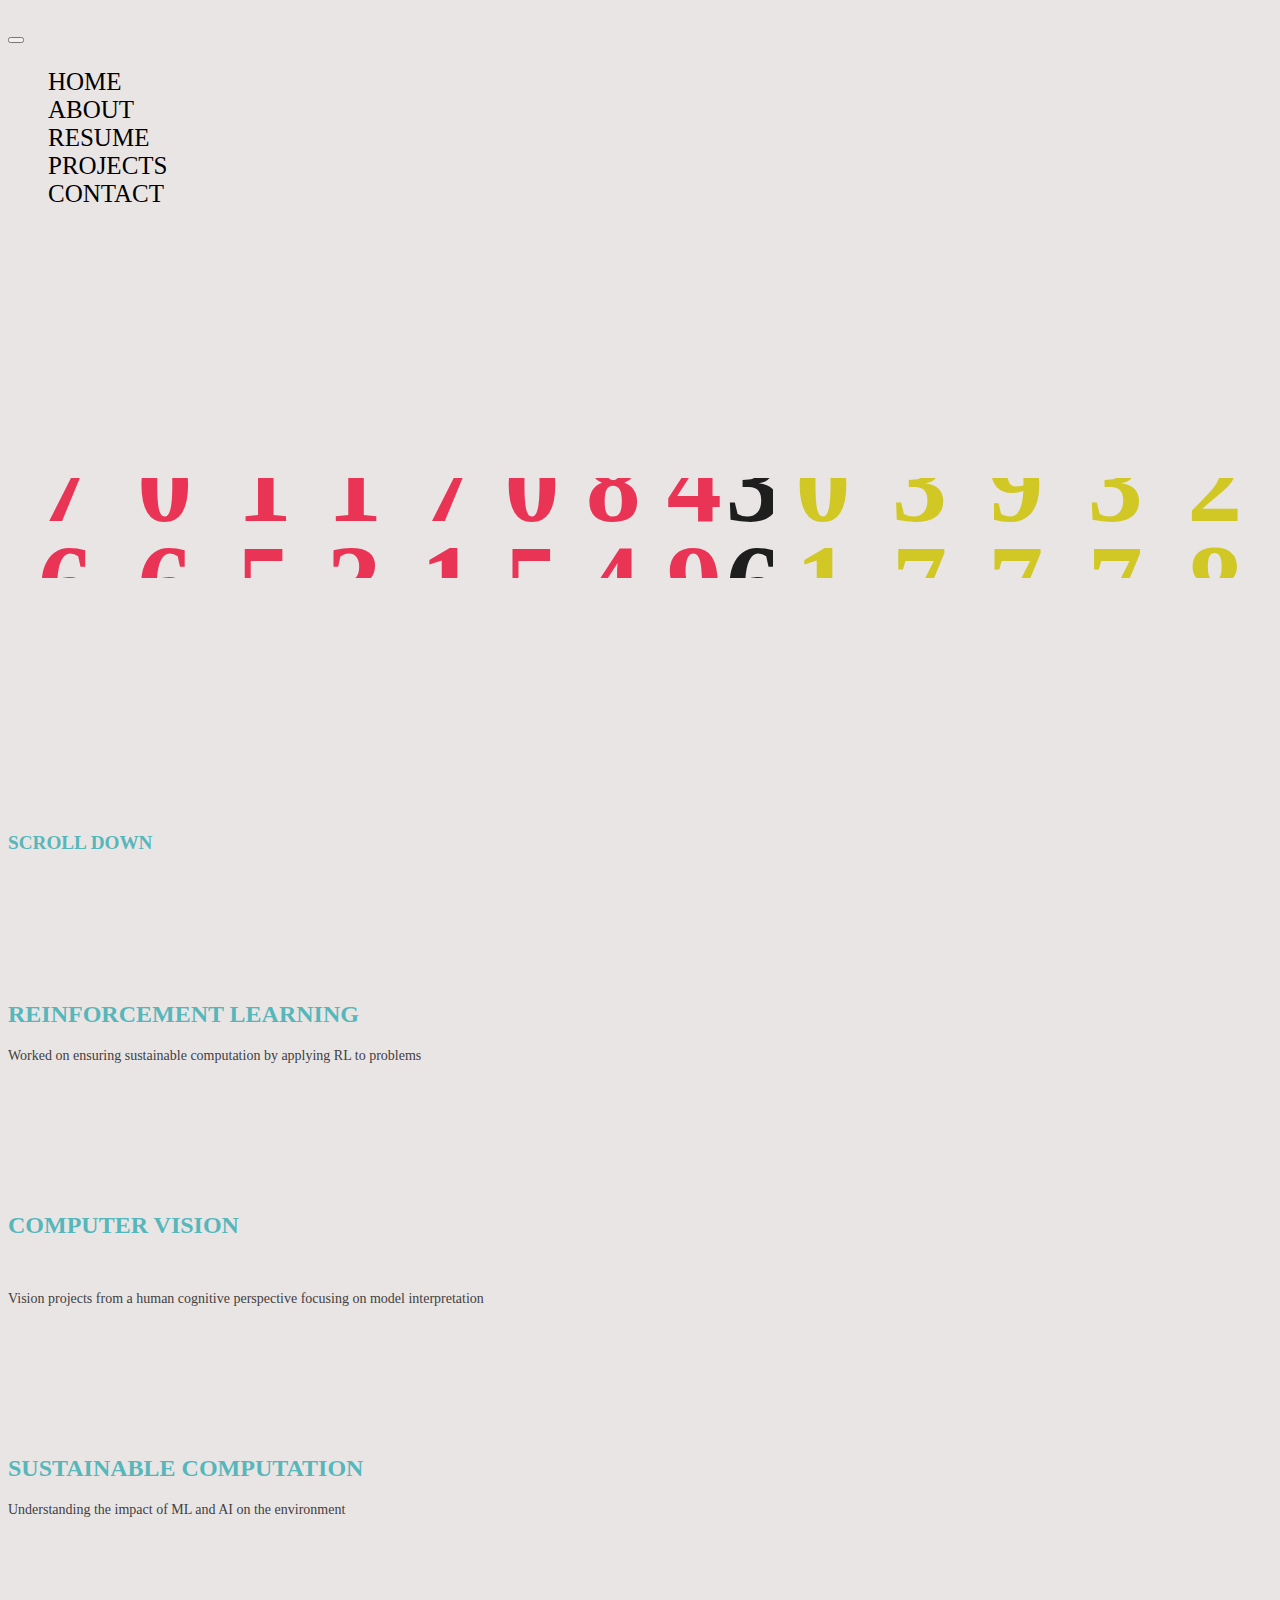
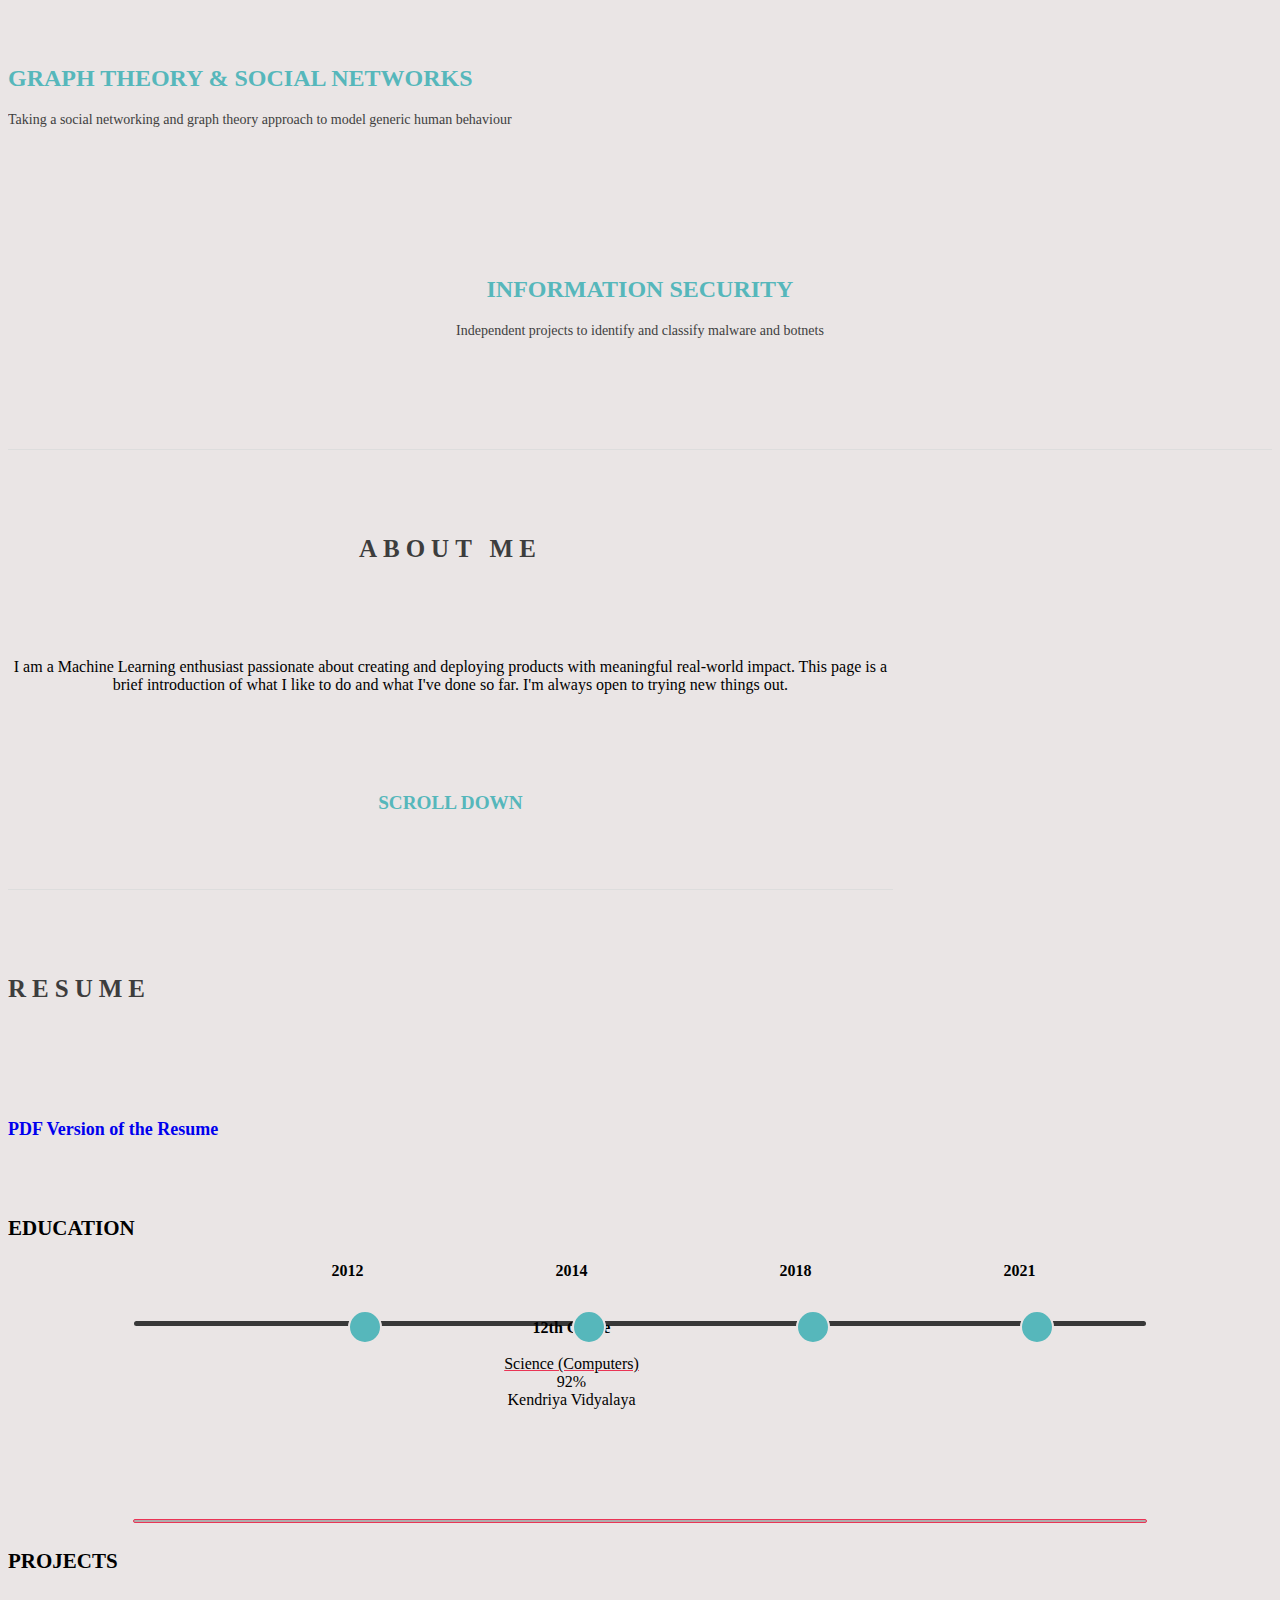
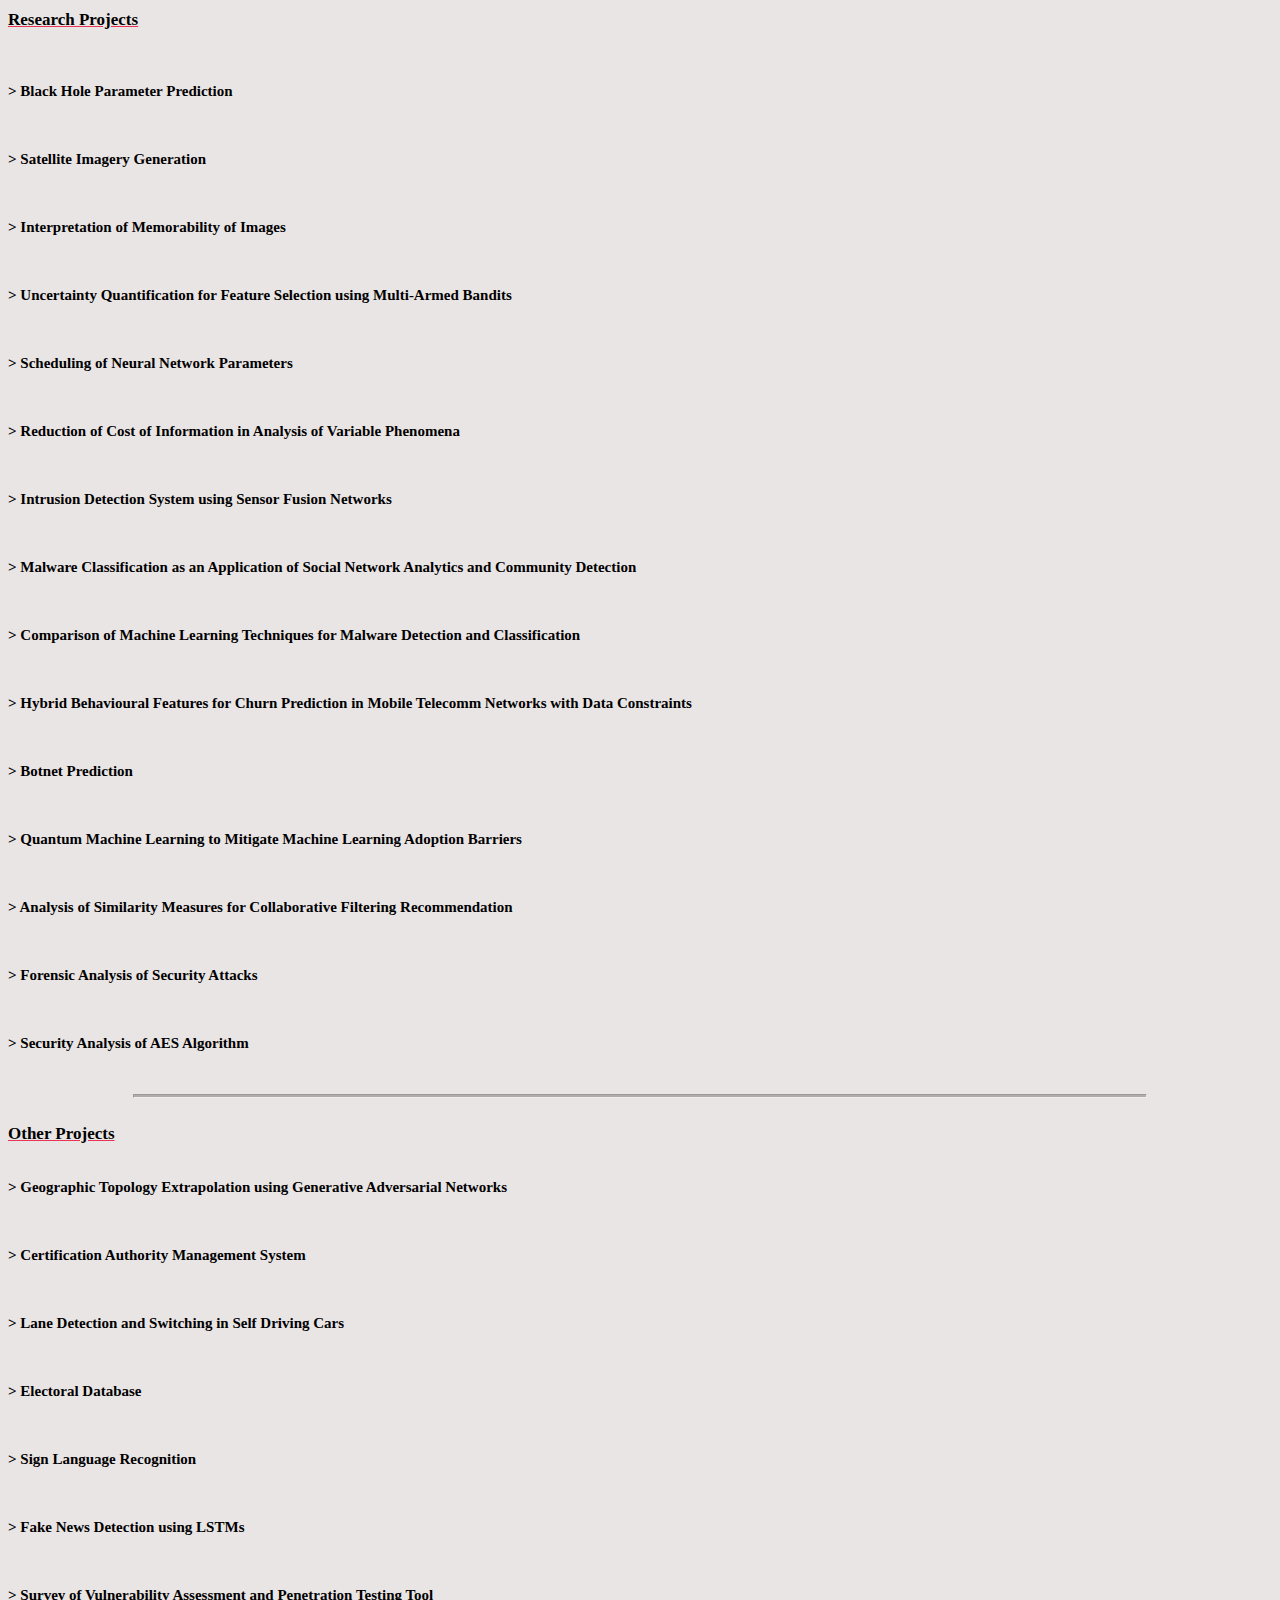
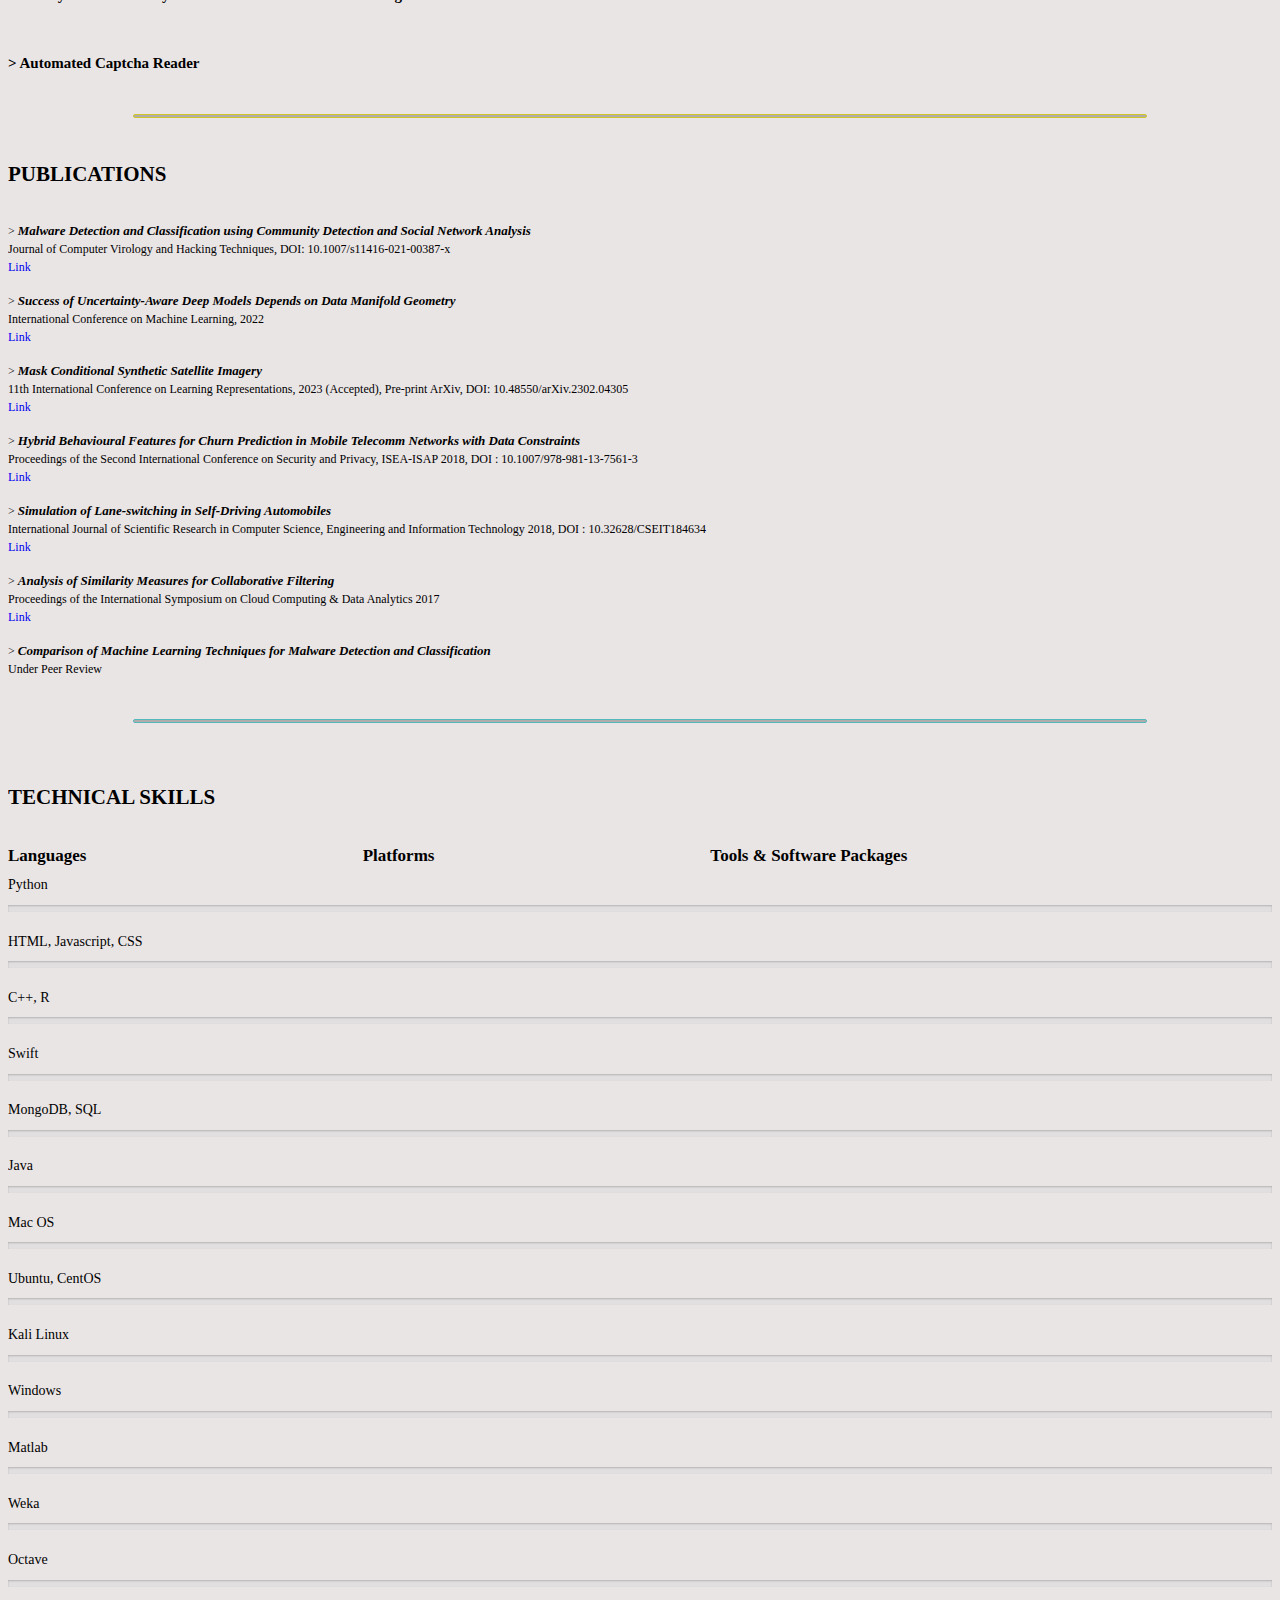
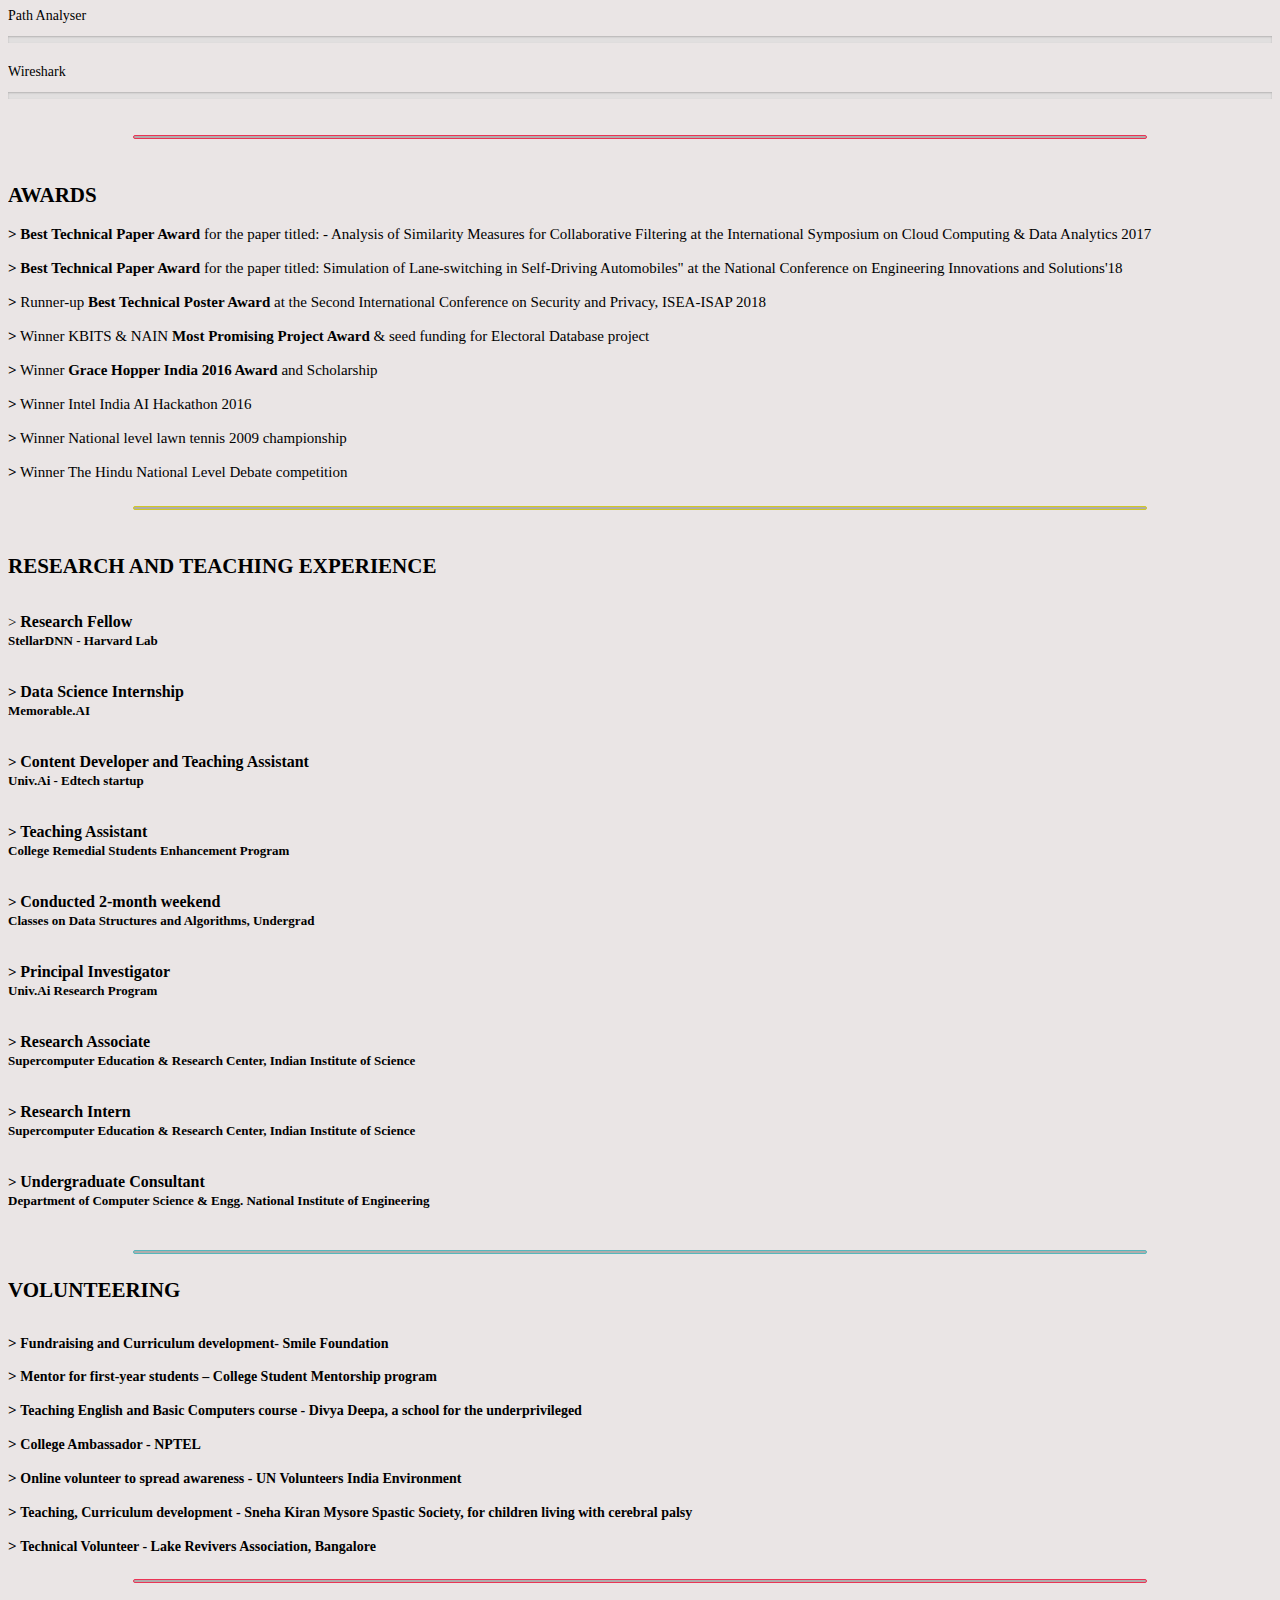
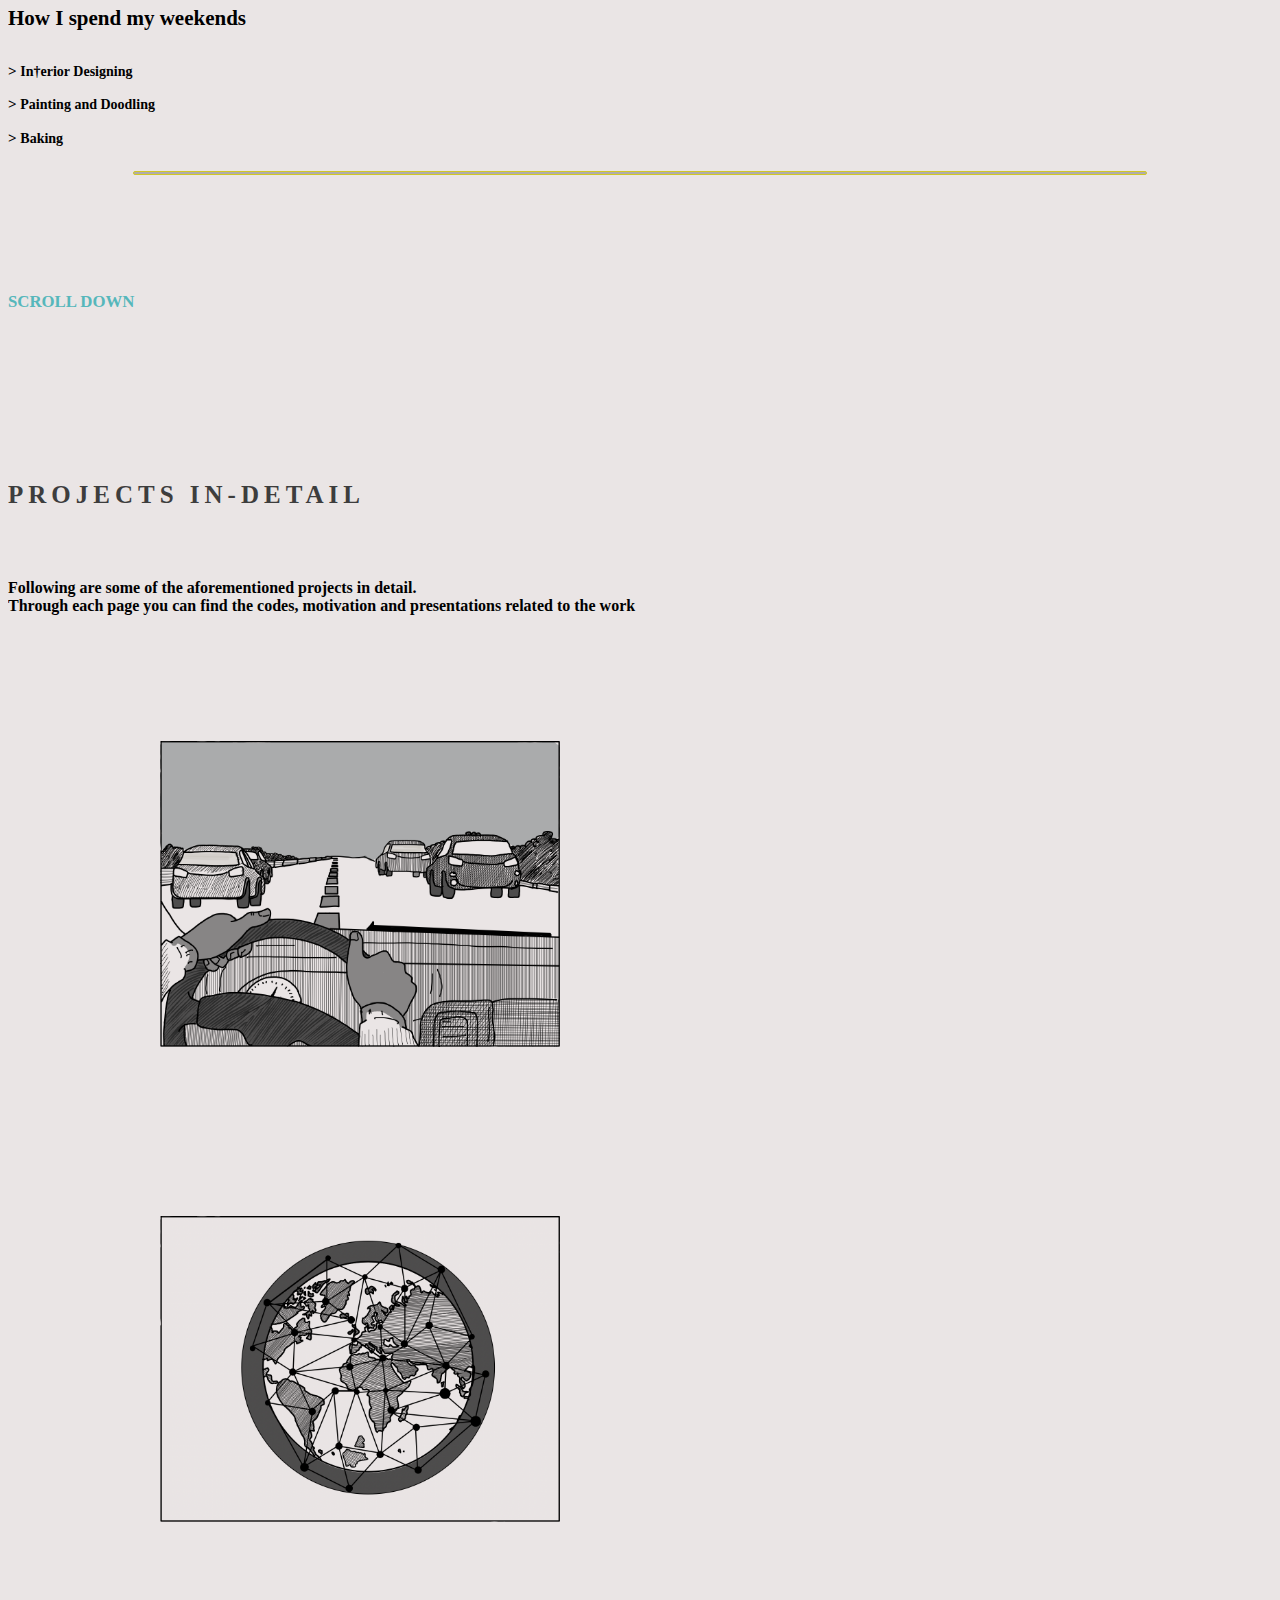
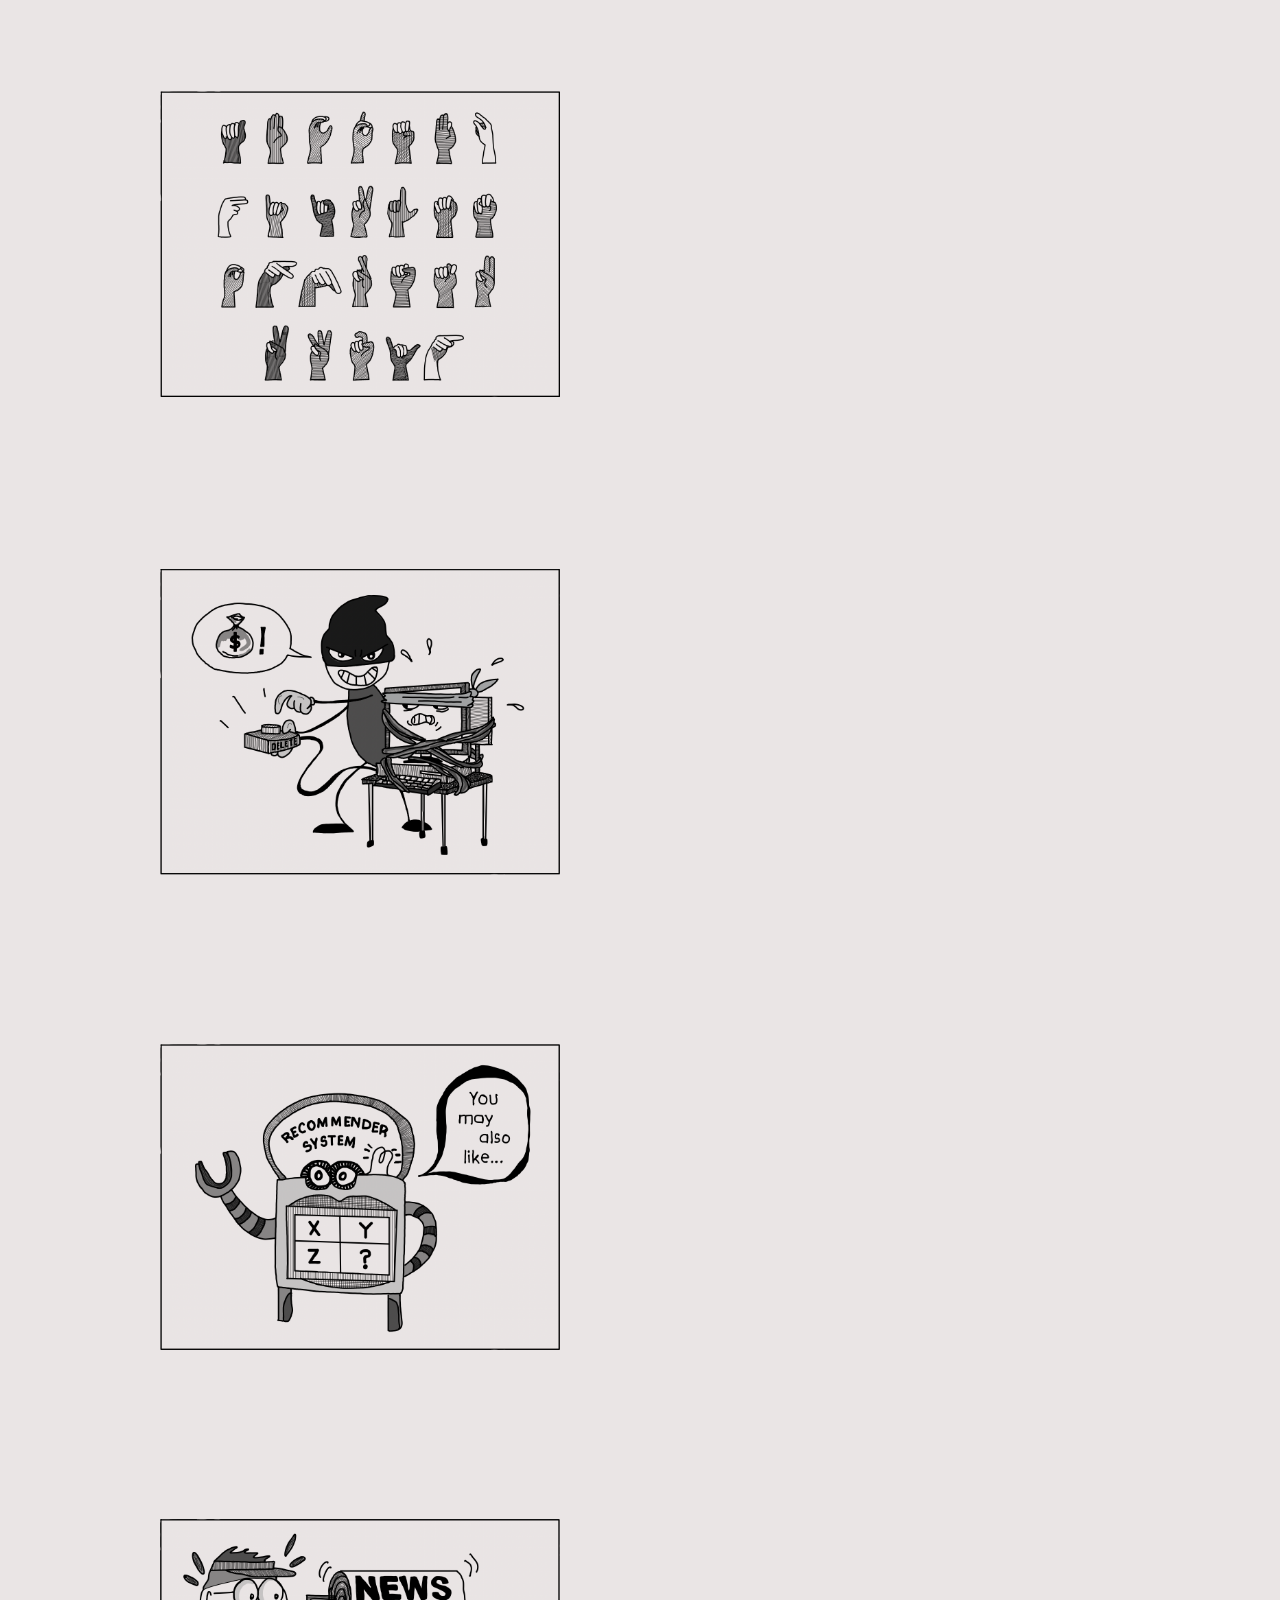
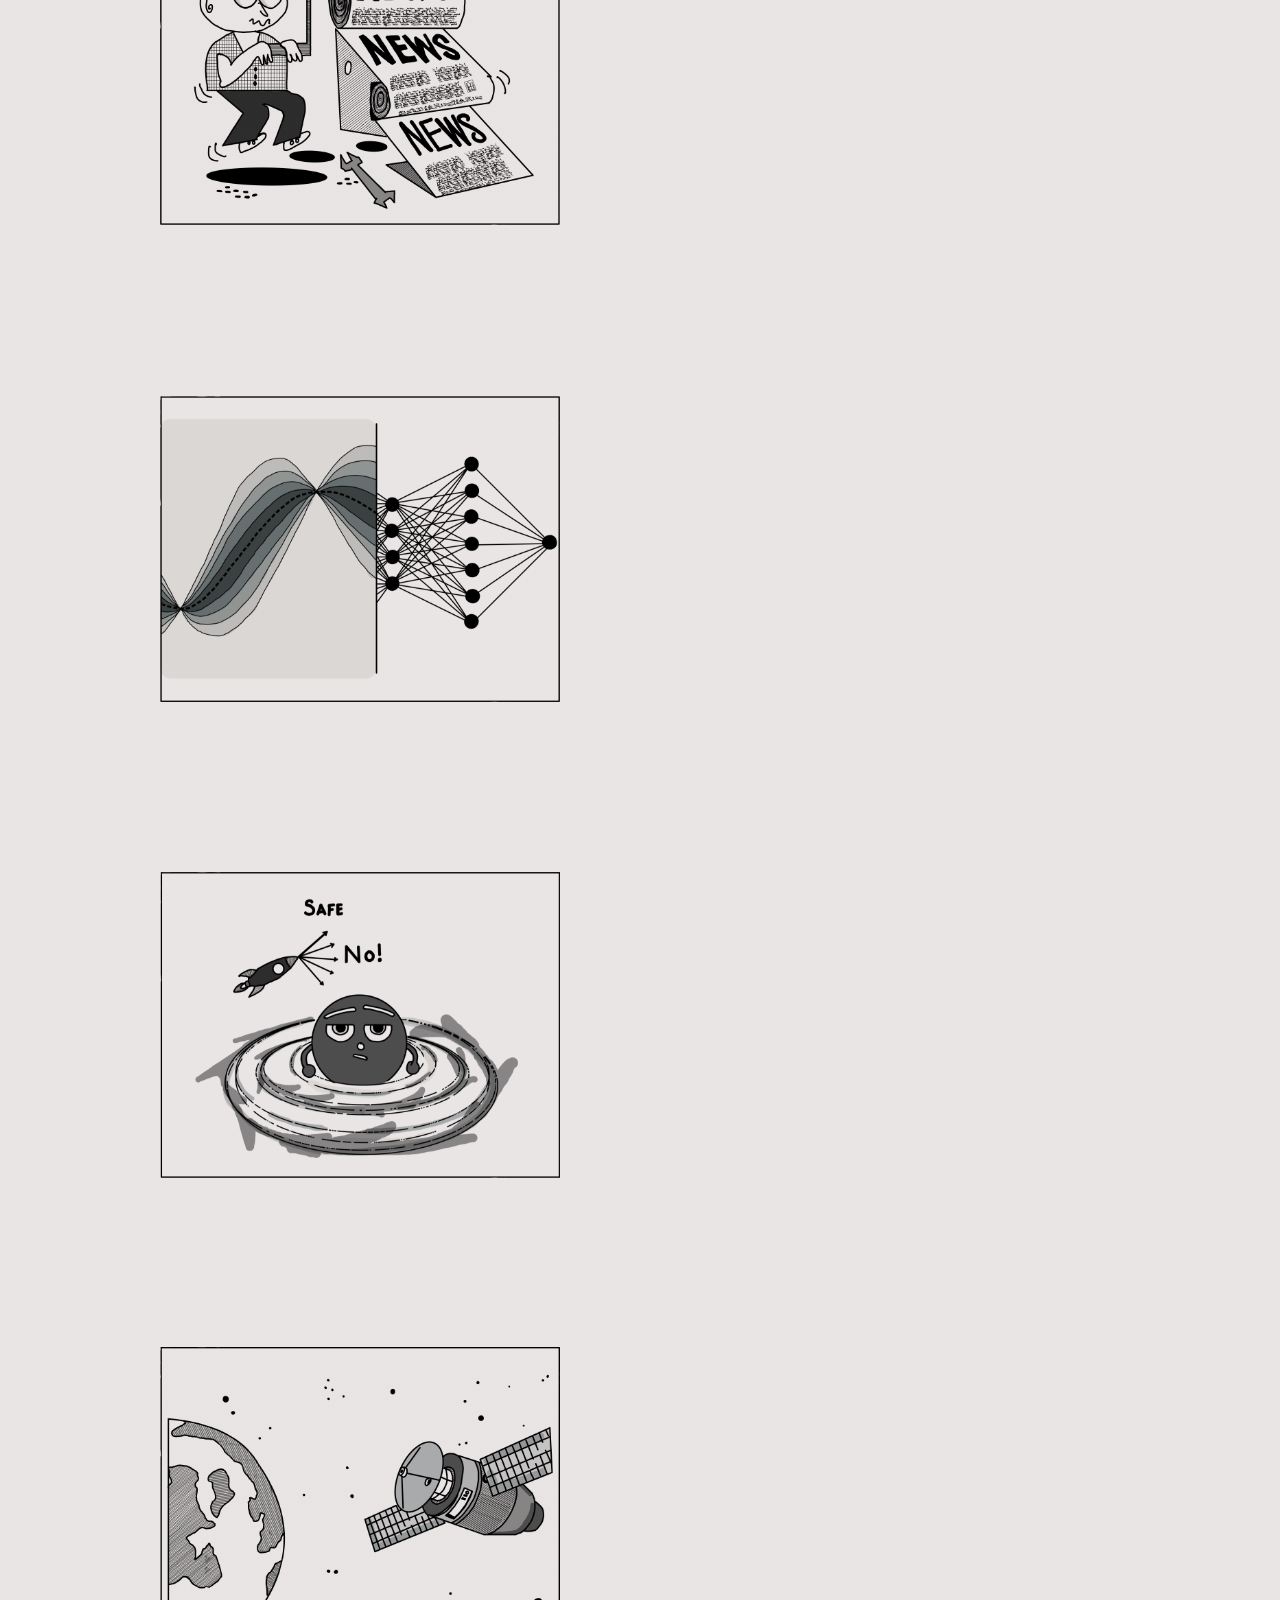
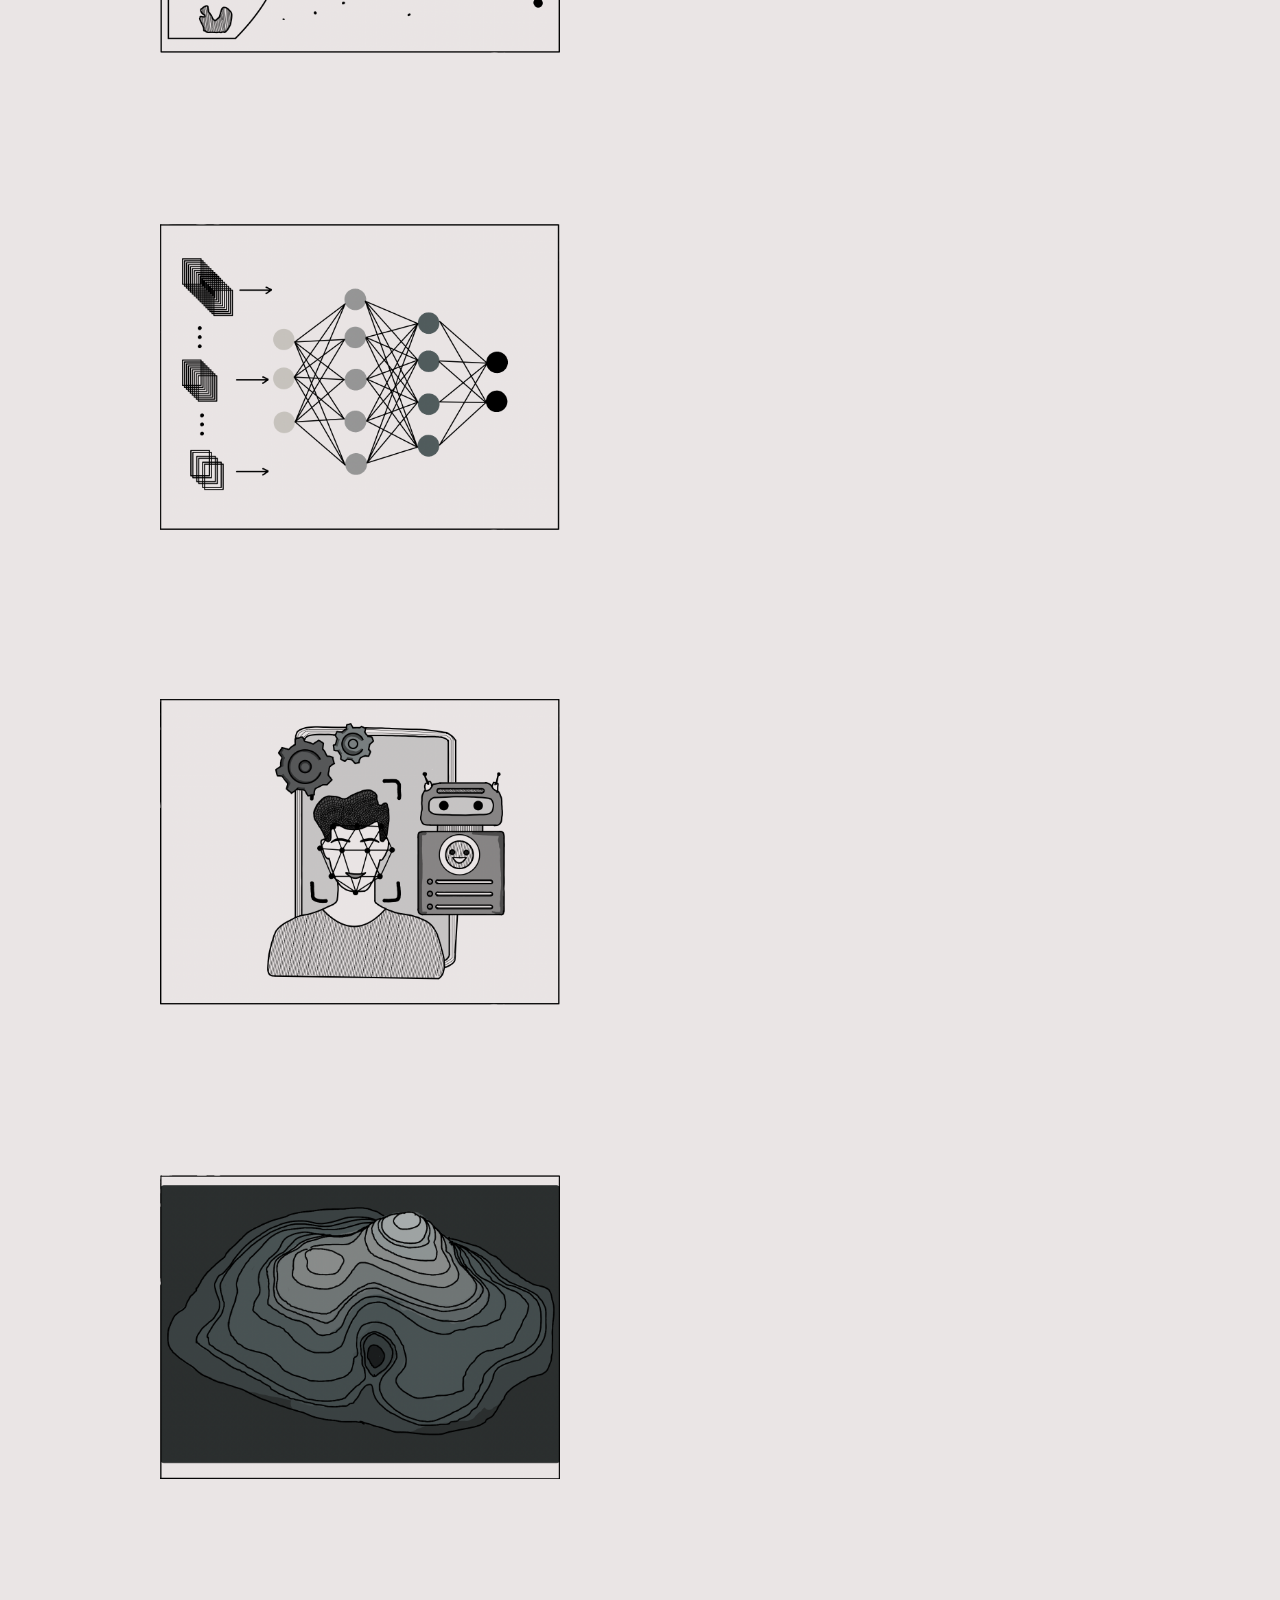
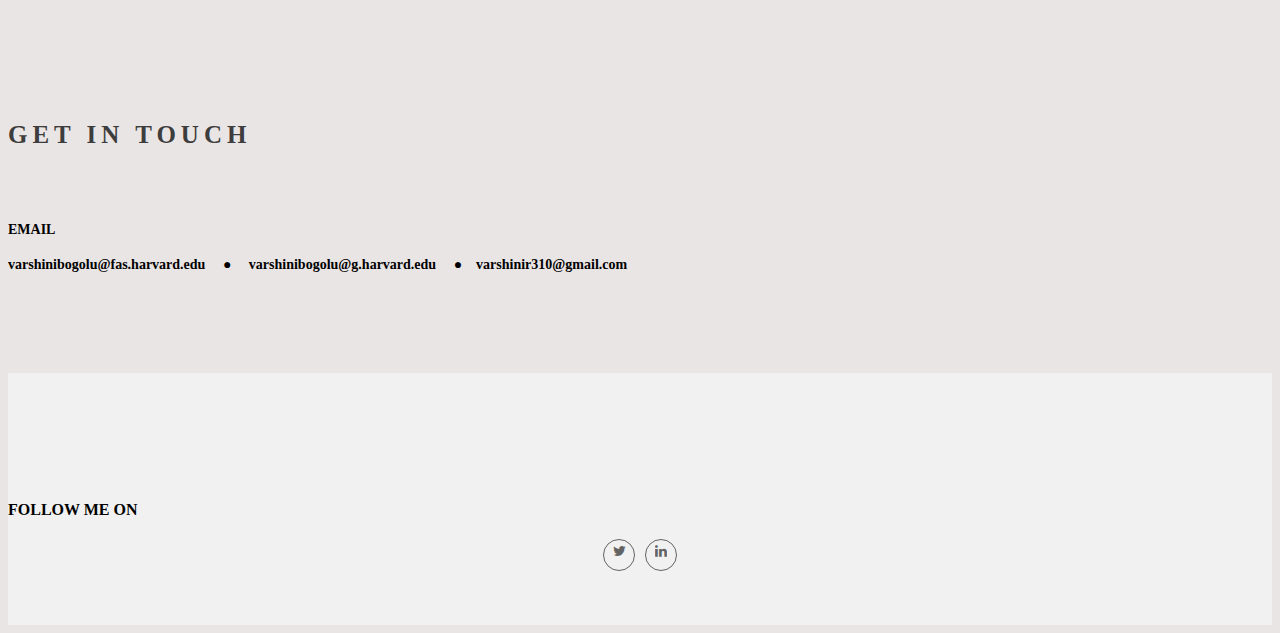
==== commit 03d77963: "." ====
--- a/index.html
+++ b/index.html
@@ -802,9 +802,9 @@
                         <img src="images/shape.png" alt="">
                             <h4>EMAIL</h4>
                             <p style="font-family: Gotu;">varshinibogolu@fas.harvard.edu &nbsp&nbsp&nbsp &#9679; &nbsp&nbsp&nbsp varshinibogolu@g.harvard.edu &nbsp&nbsp&nbsp &#9679;&nbsp&nbsp&nbsp varshinir310@gmail.com  </p>
-
+<!-- 
                             <h4>PHONE</h4>
-                            <p style="font-family: Gotu;">+1 857 316 7225</p>
+                            <p style="font-family: Gotu;">+1 857 316 7225</p> -->
                     </div>
                 </div>
             </div>
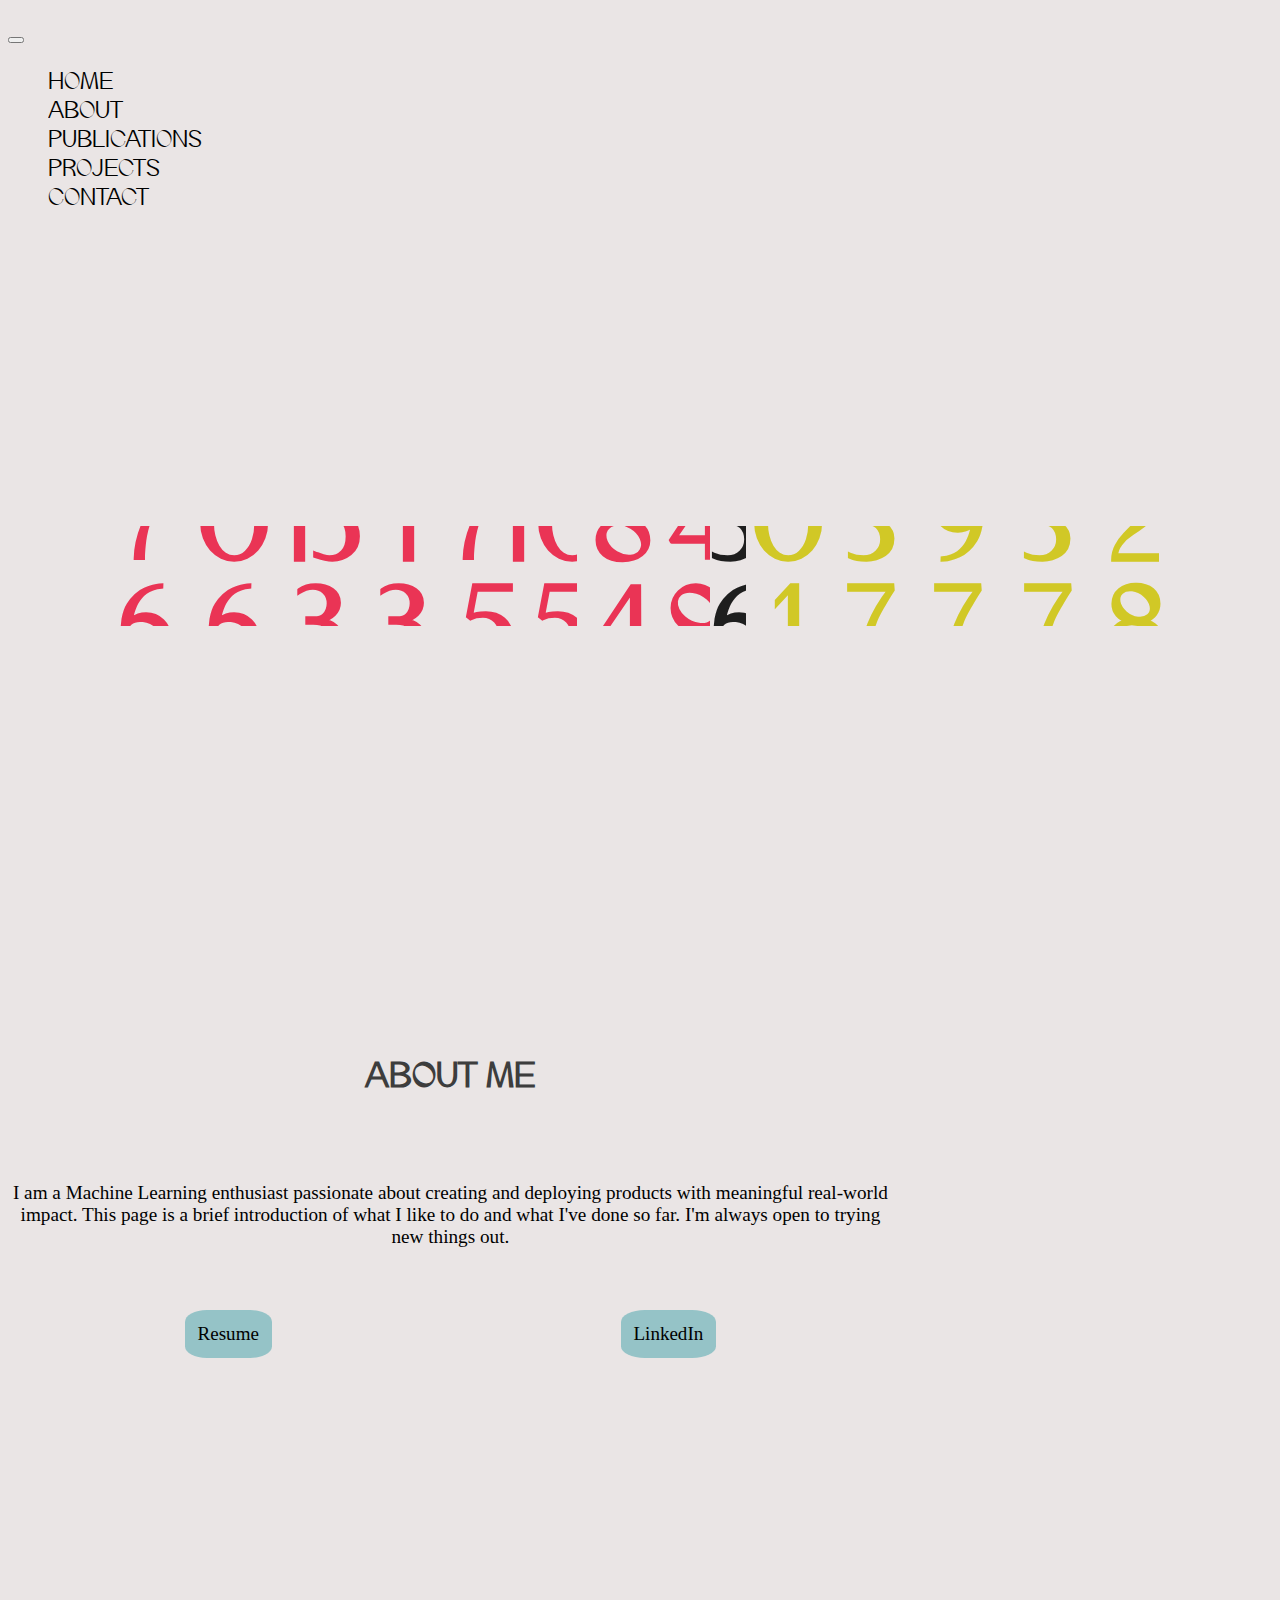
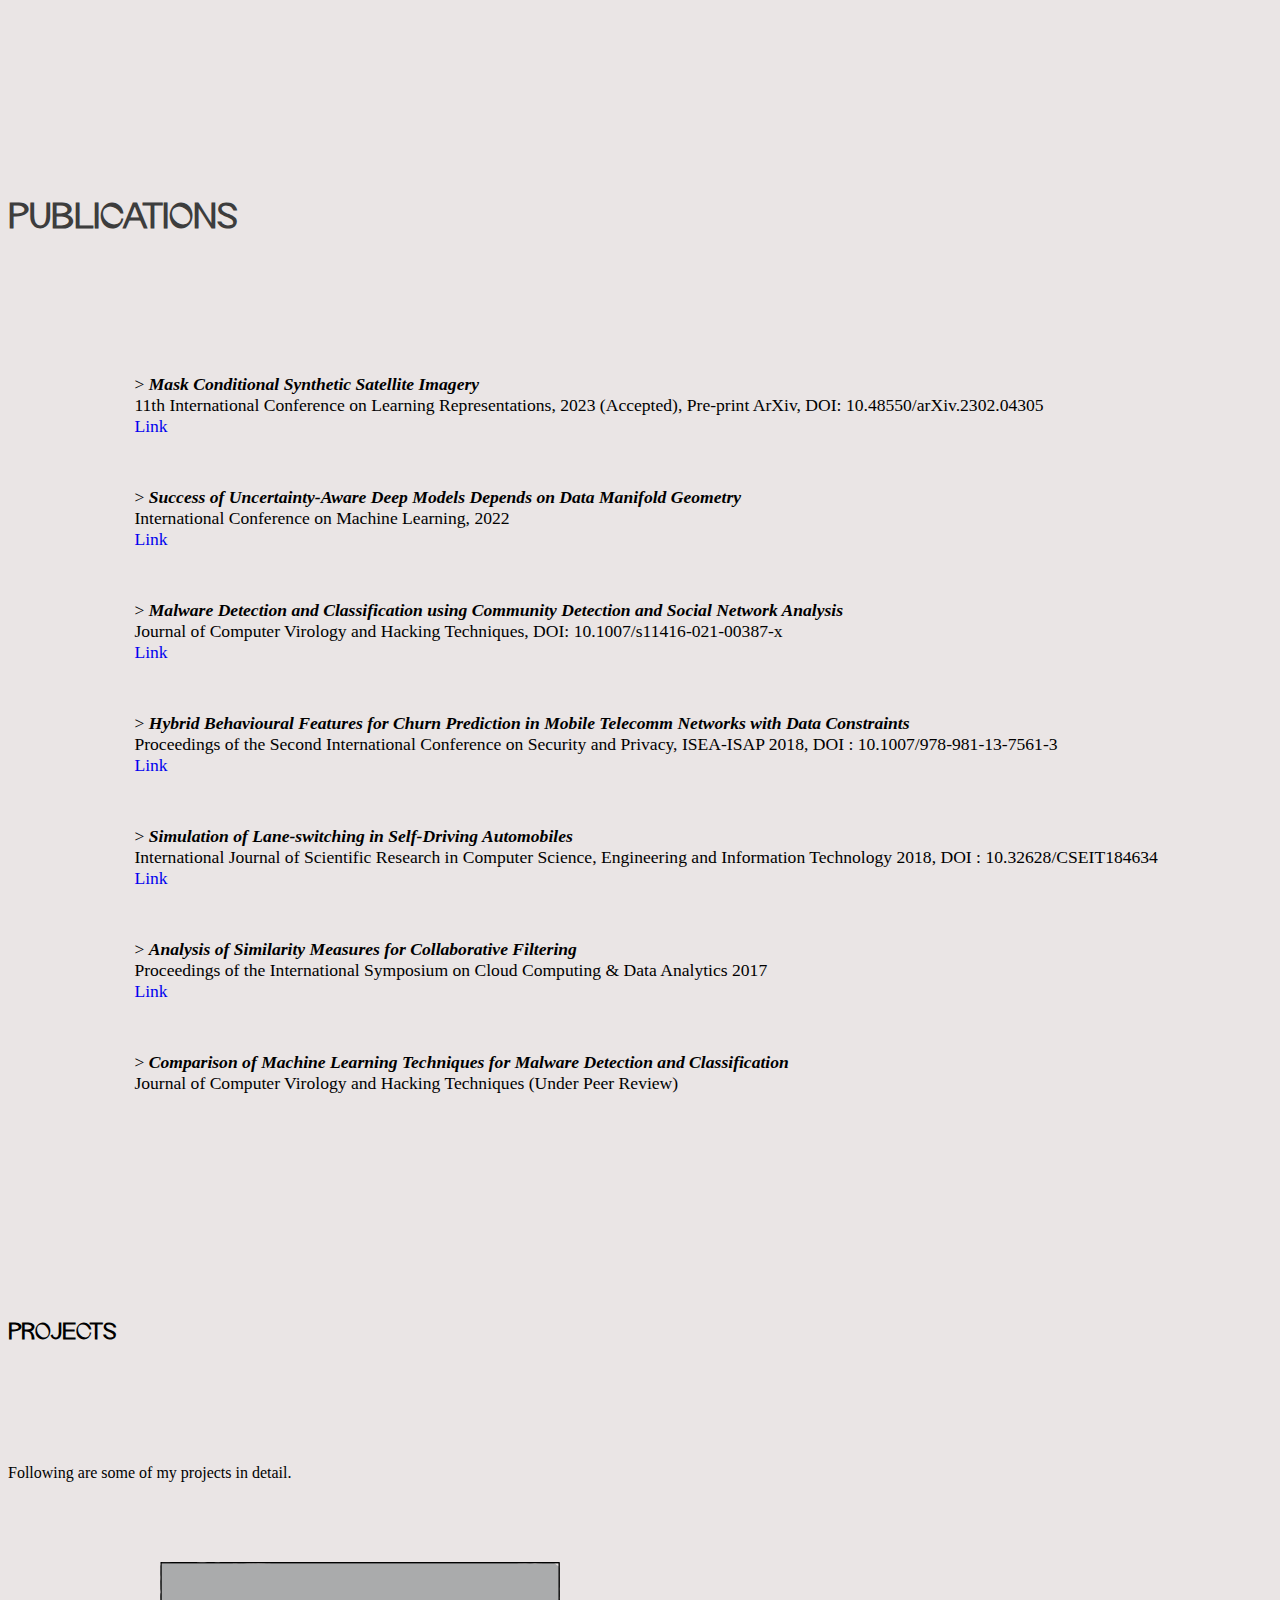
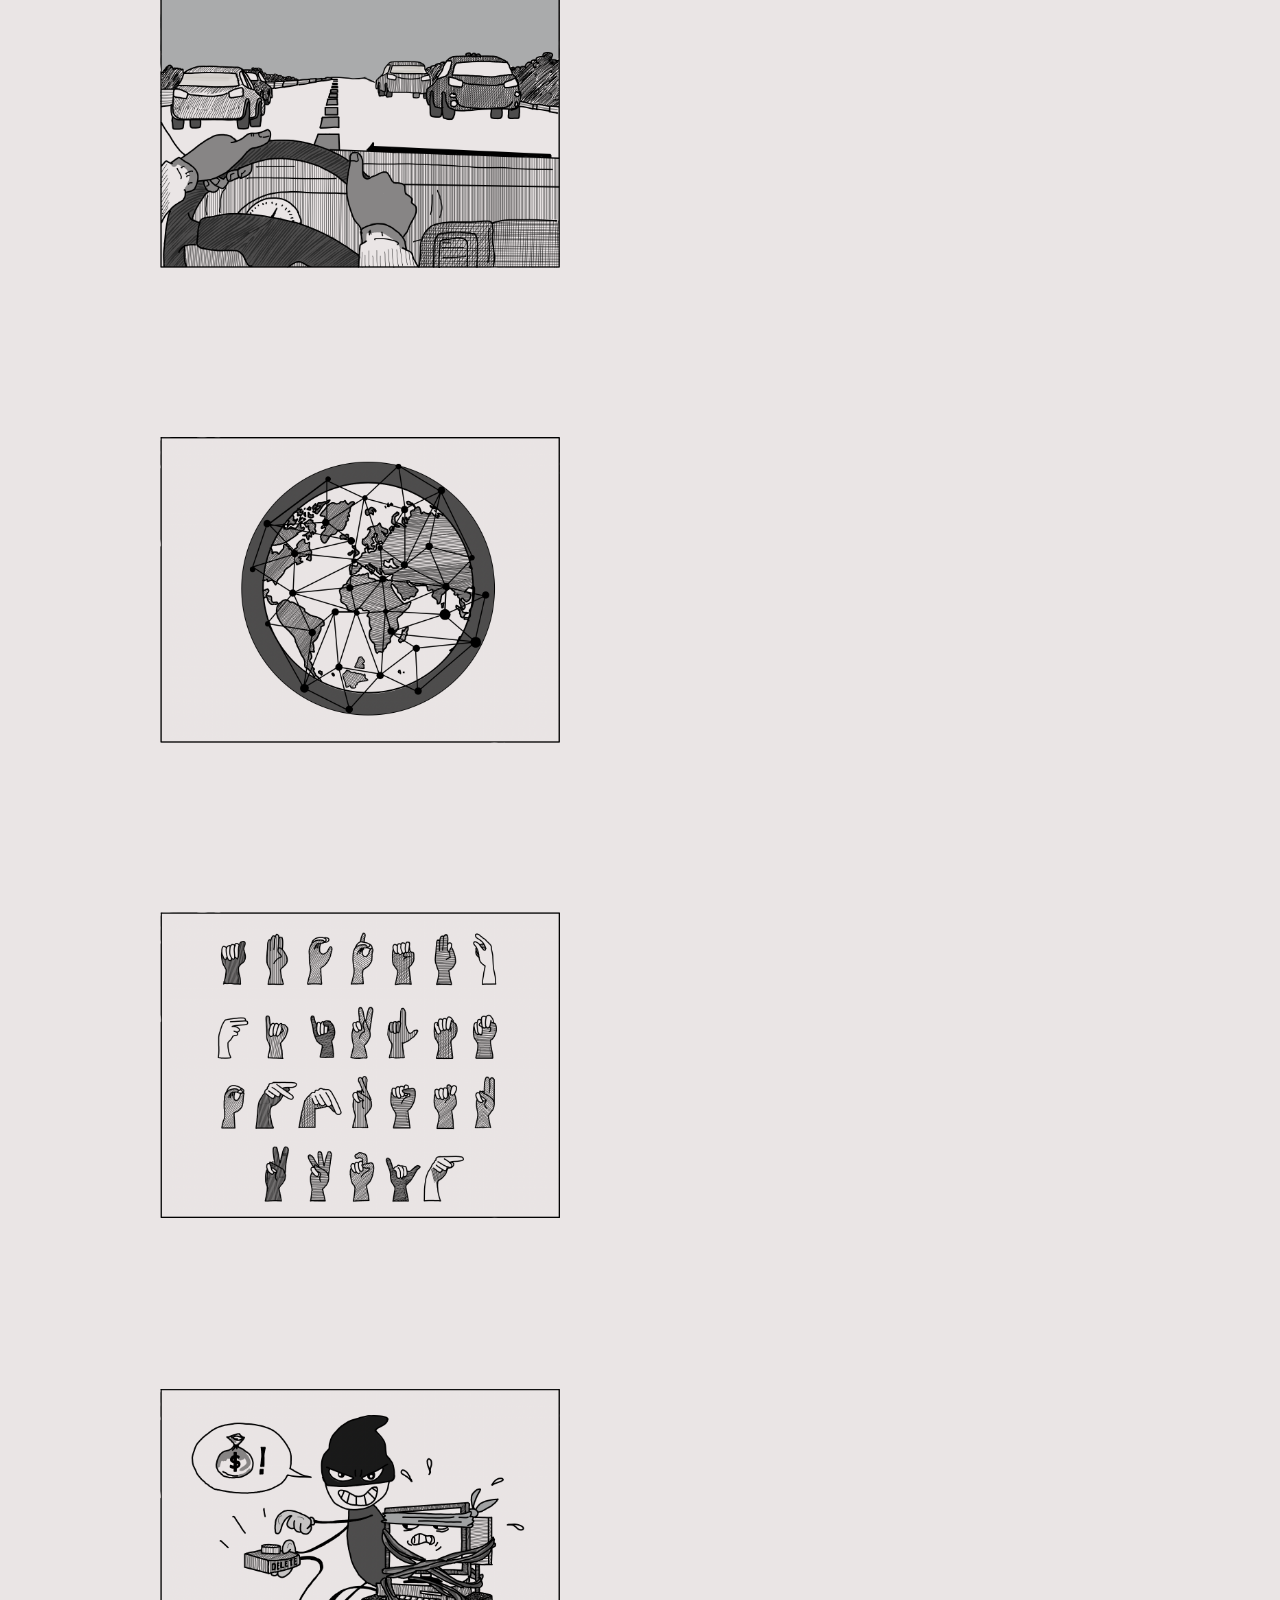
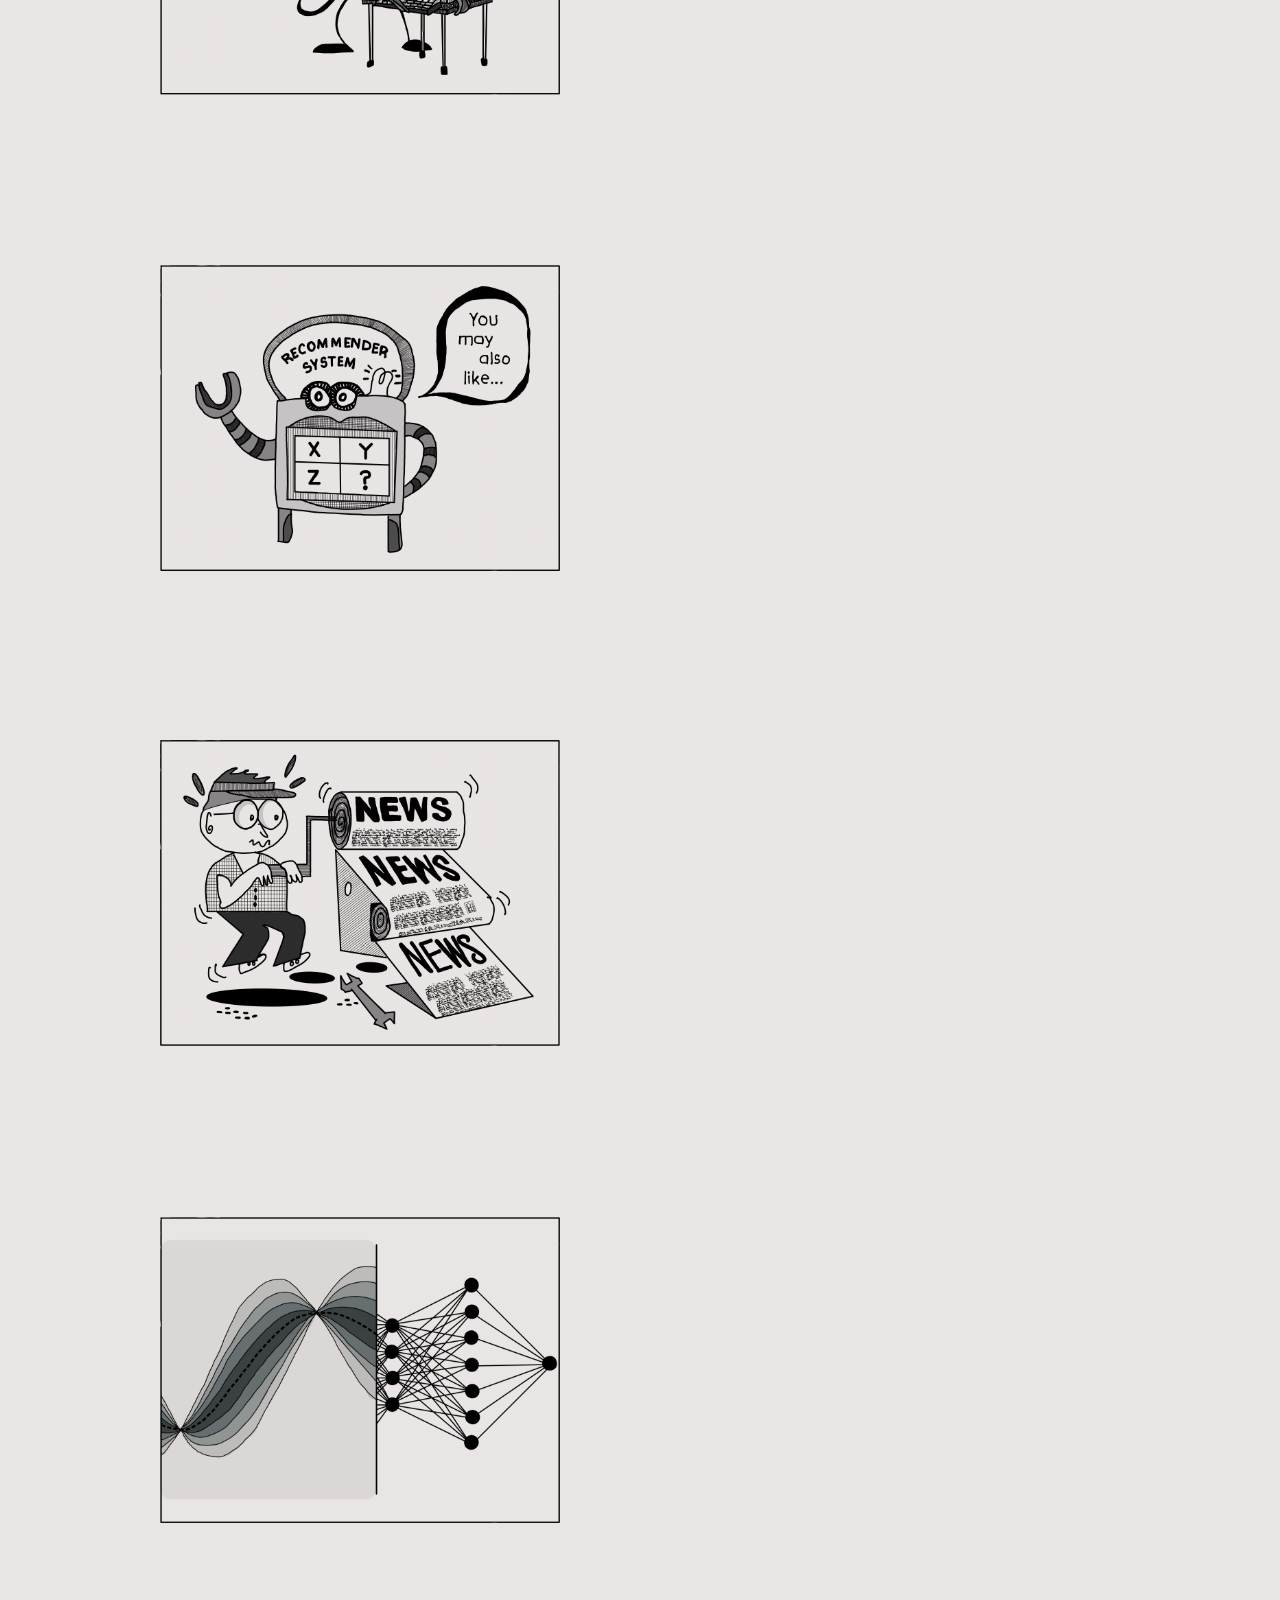
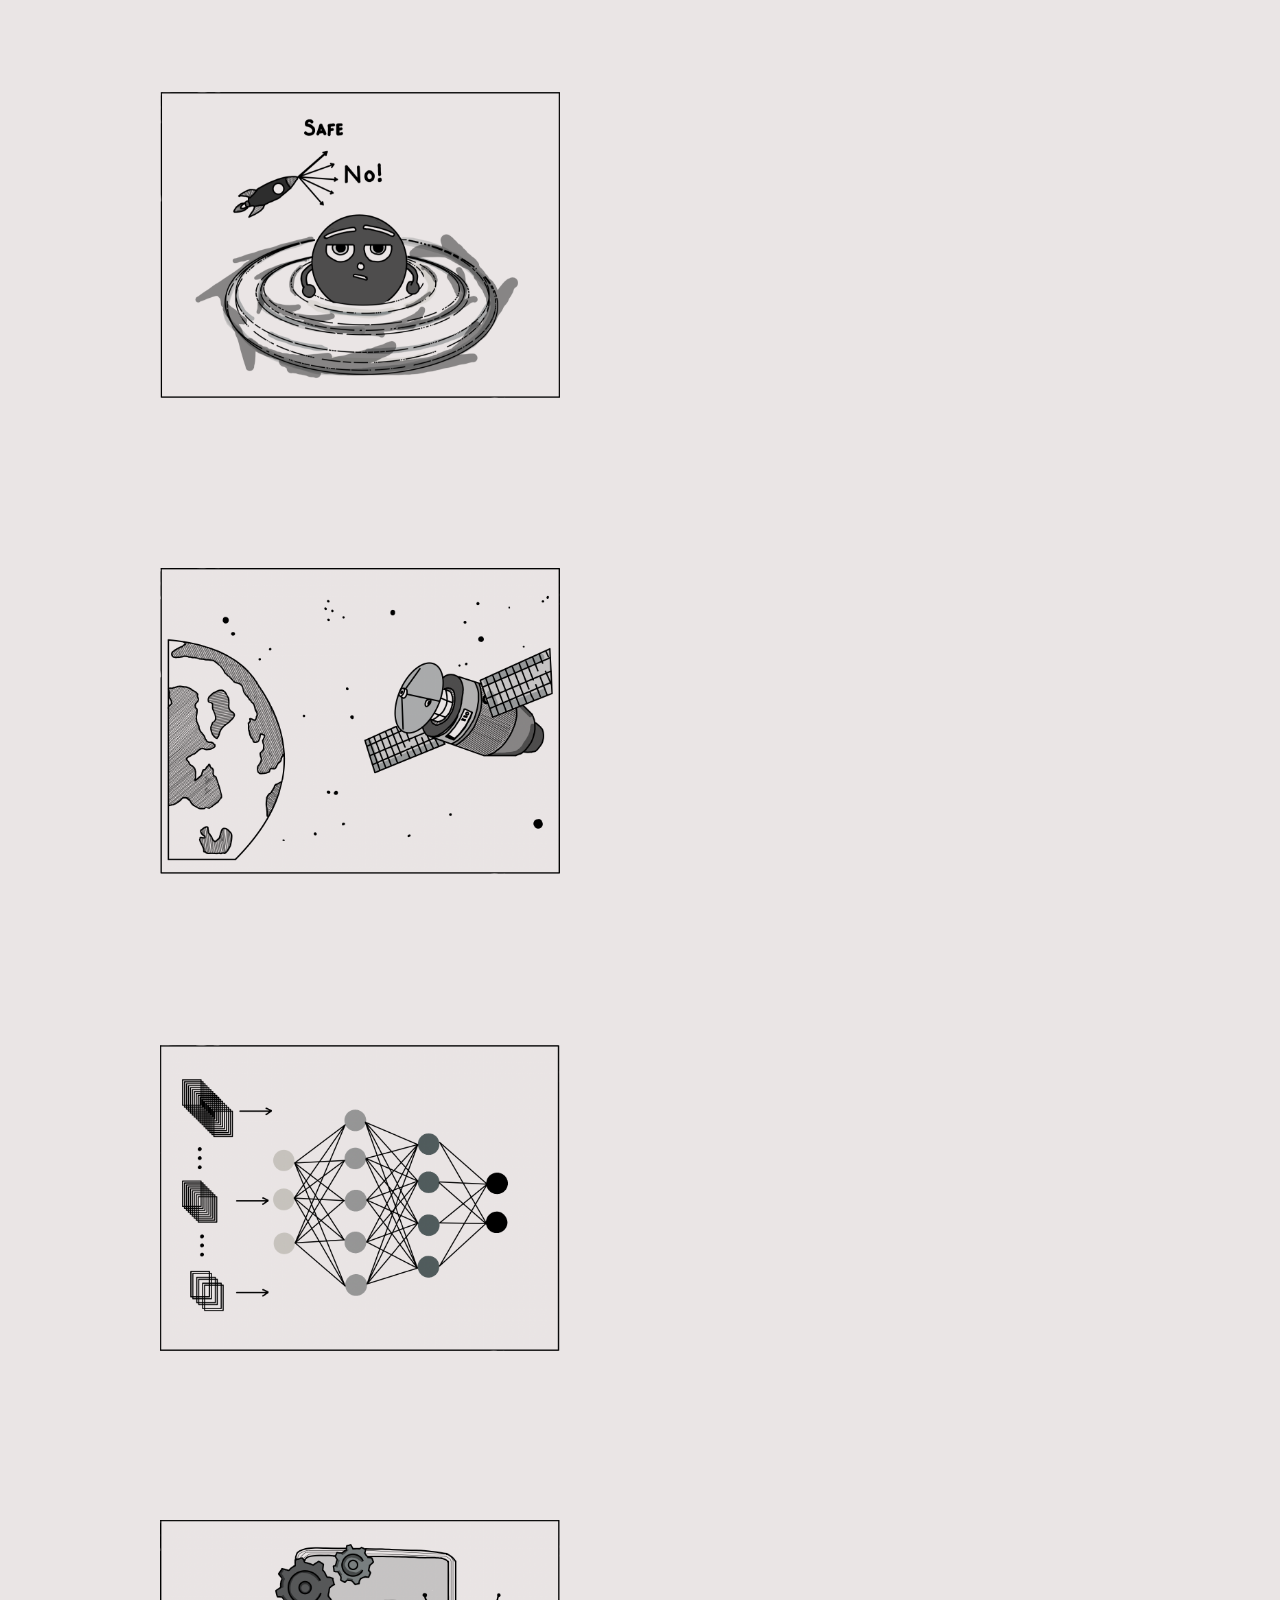
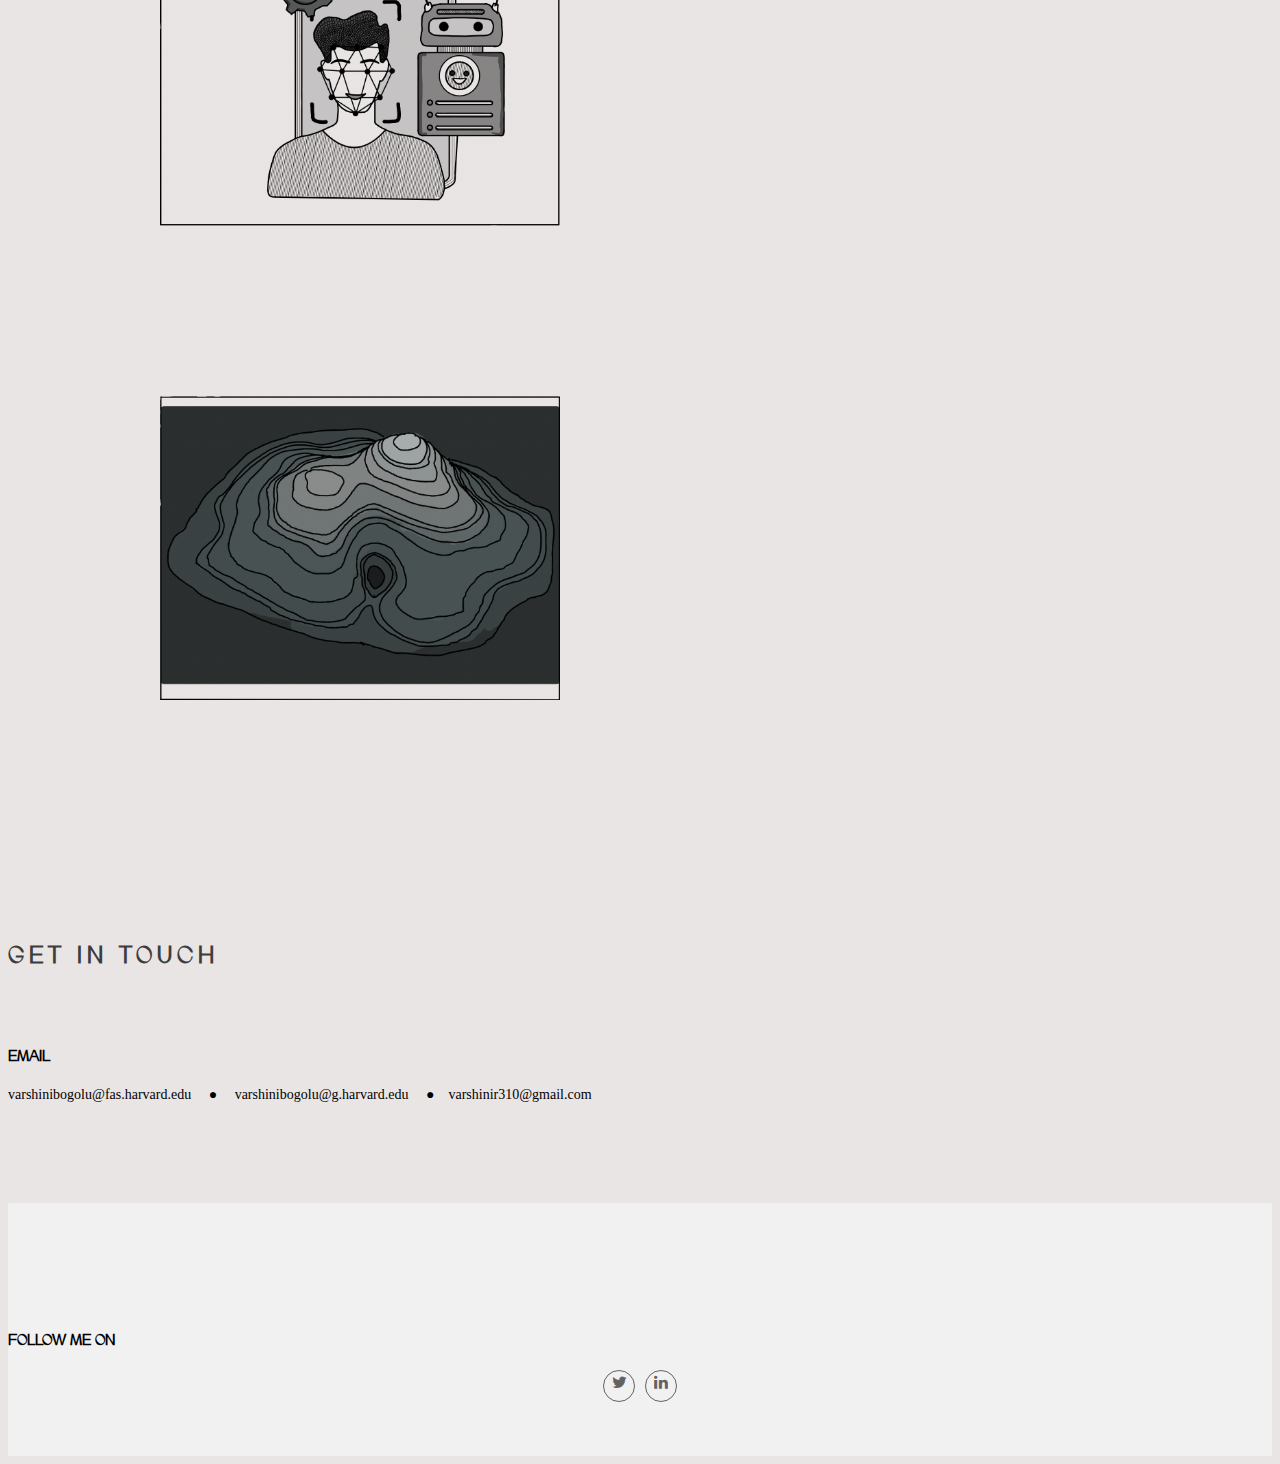
==== commit b8c2fefb: "Webpage changes" ====
--- a/index.html
+++ b/index.html
@@ -40,6 +40,7 @@
 <script src="https://code.jquery.com/jquery-3.3.1.slim.min.js" integrity="sha384-q8i/X+965DzO0rT7abK41JStQIAqVgRVzpbzo5smXKp4YfRvH+8abtTE1Pi6jizo" crossorigin="anonymous"></script>
 
 <script src="https://cdnjs.cloudflare.com/ajax/libs/moment.js/2.18.1/moment.min.js"></script>
+<script src="trial.js"></script>
 
 
 
@@ -58,7 +59,7 @@
                     <div id="status">&nbsp;</div>
                 </div>
 
-    <header id="HOME" style="background-position: 50% -125px;background-color: #EAE5E5; background-size: cover;">
+    <header id="HOME" style="background-position: 50% -10%;background-color: #EAE5E5; background-size: cover;">
 	        <div class="section_overlay" >
 	            <nav class="navbar navbar-default navbar-fixed-top" style="background-color:#EAE5E5 ;background-size: cover;">
 	              <div class="container">
@@ -78,7 +79,7 @@
 	                  <ul class="nav navbar-nav navbar-right">
 	                    <li><a href="#HOME">Home</a></li>
 	                    <li><a href="#ABOUT">About</a></li>
-	                    <li><a href="#CV">RESUME</a></li>
+	                    <li><a href="#CV">PUBLICATIONS</a></li>
 	                    <li><a href="#PROJECTS">Projects</a></li>
 	                    <li><a href="#CONTACT">Contact</a></li>
 	                  </ul>
@@ -117,78 +118,31 @@
 	    </section>         
     </header>
 
-	            <div class="container"  style="background-color: #EAE5E5;">
-	                <div class="row"  style="background-color: #EAE5E5;">
-	                    <div class="col-md-12 text-center"  style="background-color: #EAE5E5;">
-	                        <div class="scroll_down"  style="background-color: #EAE5E5;">
-                            <a href="#ABOUT"><img src="images/scroll.png" alt=""></a>
-	                            <h4 style="color:#56b7bb;font-weight:bold;font-family:Gotu;font-size:120%">Scroll Down</h4>
-	                        </div>
-	                    </div>
-	                </div>
-	            </div> 
-
-<!--THIS IS THE ABOUT ME SECTION - Working to use my knowledge in computer science to address environmental issues-->
-    <section class="services" id="ABOUT"><br>
-        <div class="container" >
+
+    <section>
+        <div class="container"  style='text-align:center;width:70%;' >
             <div class="row" >
-                <div class="col-md-3 text-center">
-                    <div class="single_service wow fadeInUp" data-wow-delay="0.75s">
-                        <i class="icon-pencil"></i>
-                        <h2><span style="color:#56b7bb; font-family:durerregular"> reinforcement learning</span></h2>
-                        <p style="font-family:Gotu">Worked on ensuring sustainable computation by applying RL to problems  </p>
-                    </div>
-                </div>
-                <div class="col-md-3 text-center">
-                    <div class="single_service wow fadeInUp" data-wow-delay="1.5s">
-                        <i class="icon-magnifying-glass"></i>
-                        <h2><span style="color:#56b7bb; font-family:durerregular">COMPUTER VISION</span></h2>
-                        <br />
-                        <p style="font-family:Gotu">Vision projects from a human cognitive perspective focusing on model interpretation </p>
-                    </div>
-                </div>
-                <div class="col-md-3 text-center">
-                    <div class="single_service wow fadeInUp" data-wow-delay="2.25s">
-                        <i class="icon-globe"></i>
-                        <h2><span style="color:#56b7bb; font-family:durerregular">Sustainable Computation</span></h2>
-                        <p style="font-family:Gotu">Understanding the impact of ML and AI on the environment</p>
-                    </div>
-                </div>
-                <div class="col-md-3 text-center">
-                    <div class="single_service wow fadeInUp" data-wow-delay="3s">
-                        <i class="icon-map"></i>
-                        <h2><span style="color:#56b7bb; font-family:durerregular">Graph Theory & Social Networks</span></h2>
-                        <p style="font-family:Gotu">Taking a social networking and graph theory approach to model generic human behaviour</p>
-                    </div>
-                </div>
-                <div class="col-md-3 text-center" style="text-align: center; position: relative;;">
-                    <div class="single_service wow fadeInUp" data-wow-delay="3.75s">
-                        <i class="icon-gears"></i>
-                        <h2><span style="color:#56b7bb; font-family:durerregular; text-align: center;">Information Security</span></h2>
-                        <p style="font-family:Gotu; text-align: center;">Independent projects to identify and classify malware and botnets</p>
-                    </div>
-                </div>
-            </div>
-        </div>
-
-        <div class="container"  style='text-align:center;width:70%' >
-            <div class="row" >
-                <div class="col-md-12 text-center" >
+                <div class="col-md-12 text-center" id="ABOUT">
                     <div class="about_title">
                         <h2 style="font-family:durerregular">About Me</h2>
                         <img src="images/shape.png" alt="">
                     </div>
-                    <div class = "wow fadeInRight animated"style='text-align:center; font-size:16px;font-family:Gotu' >
-                    I am a Machine Learning enthusiast passionate about creating and deploying products with meaningful real-world impact. This page is a brief introduction of what I like to do and what I've done so far. I'm always open to trying new things out.
+                    <div class = "wow fadeInRight animated"
+                    style='text-align:center; font-size:120%;font-family:Gotu;scrollbar-width: none;overflow: hidden;' >
+                    I am a Machine Learning enthusiast passionate about creating and deploying 
+                    products with meaningful real-world impact. This page is a brief introduction 
+                    of what I like to do and what I've done so far. I'm always open to trying new things out.
+                </div><br >
+                <div class="spacing">
+                    <a href="https://varshini-reddy.github.io/Varshini-Reddy/Varshini Reddy - CV.pdf" 
+                    target="_blank" style="color: black;font-family:Gotu;font-size:70%;border: 2px solid rgba(112, 181, 186, 0);padding:2%;border-radius: 25%; background:rgba(112, 181, 186, 0.7)">Resume</a>  
+                     
+                     <a href="https://www.linkedin.com/in/varshinireddy" 
+                    target="_blank" style="color: black;font-family:Gotu; font-size:70%;border: 2px solid rgba(112, 181, 186, 0);padding:2%;border-radius: 25%;background:rgba(112, 181, 186, 0.7)">LinkedIn</a>
                 </div>
             <br><br><br>
 
-	                    <div class="col-md-12 text-center"  style="background-color: #EAE5E5;">
-	                        <div class="scroll_down"  style="background-color: #EAE5E5;">
-                            <a href="#CV"><img src="images/scroll.png" alt=""></a>
-                                <h4 style="color:#56b7bb;font-weight:bold;font-family:Gotu;font-size:120%">Scroll Down</h4>
-                        </div>
-	                    </div>
+
 	                </div>
 	            </div>       
         </div>
@@ -198,618 +152,209 @@
     <!--THIS IS THE RESUME SECTION-->
    
    
-   <section id="CV">
+   <section >
         <div class="container">
             <div class="row">
-                <div class="col-md-12 text-center">
+                <div class="col-md-12 text-center" id="CV">
                     <div class="about_title">
-                        <h2>RESUME</h2>
+                        <h2 >PUBLICATIONS</h2>
                         <img src="images/shape.png" alt="">
-                        <h4><a href="https://varshini-reddy.github.io/Varshini-Reddy/Varshini_Reddy_Resume_Full.pdf" target="_blank" style="font-color:black; font-size: 18px; font-family: Gotu;">PDF Version of the Resume</a></h4>
-                        <br /><br />
-                        <br />
-                    </div>
-                </div>
-            </div>
-        </div>
-
+                    </div>
+                </div>
+            </div>
+        </div>
+</section>
 
 <!--CHANGE FROM HERE FOR THE TIMELINE-->
 
 
 
-<section>
-  <div class="container">
-
-    <span style="text-align:center;font-size:20px;font-family:durerregular"><b style="text-align:center;font-size:21px;font-family:durerregular">EDUCATION</b></span>
-    
-    <div class="timeline flex-container">
-
-      <div class="timeline-item flex-items-default" id="b10">
-          <h4>2012</h4>
-          <p>
-            <span id="tenth" style="font-family: Gotu;">
-                <span style="font-weight:bold;font-size:16px;font-family: Gotu;"><br />10th Grade</span><br><br>CGPA : 10/10<br>Kendriya Vidyalaya
-            </span>
-          </p>
-      </div>
-
-      <div class="timeline-item flex-items-default" id="b12">
-      <h4>2014</h4>
-          <p>
-            <span id="twelfth" style="font-family: Gotu;">
-                <span style="font-weight:bold;font-size:16px;font-family: Gotu;"><br />12th Grade</span><br><br><u style="font-family: Gotu;">Science (Computers)</u><br>92%<br>Kendriya Vidyalaya
-            </span>
-          </p>
-      </div>
-
-      <div class="timeline-item flex-items-default" id="bbe">
-      <h4>2018</h4>
-          <p>
-            <span id="be" style="font-family: Gotu;">
-                <span style="font-weight:bold;font-size:16px;font-family: Gotu;"><br />Bachelor of Engineering</span><br><br><u style="font-family: Gotu;">Computer Science</u><br>CGPA : 9.72/10<br>National Institute of Engineering
-            </div>
-
-      <div class="timeline-item flex-items-default" id="bms">
-      <h4>2021</h4>
-          <p>
-            <span id="ms" style="font-family: Gotu;">
-                <span style="font-weight:bold;font-size:16px;font-family: Gotu;"><br />Master of Science</span><br><br><u style="font-family: Gotu;">Data Science</u><br>Expected Graduation: May'23<br>Harvard University
-            </span>
-          </p>
-      </div>
-
-
-
+
+
+
+    <section>
+        <div class="container" style="padding-left: 10%;">
+            <p><span style="font-size:110%;font-family:Gotu;overflow: hidden;">> <b><i style="font-size:100%;font-family:Gotu;overflow: hidden;font-weight:bolder">Mask Conditional Synthetic Satellite Imagery</b></i><br> 11th International Conference on Learning Representations, 2023 (Accepted), Pre-print ArXiv, DOI: 10.48550/arXiv.2302.04305<br><a href="https://arxiv.org/abs/2302.04305">Link</a></span></p>
+            <br >
+            <p><span style="font-size:110%;font-family:Gotu;overflow: hidden;">> <b><i style="font-size:100%;font-family:Gotu;overflow: hidden;font-weight:bolder">Success of Uncertainty-Aware Deep Models Depends on Data Manifold Geometry</b></i><br> International Conference on Machine Learning, 2022<br><a href="https://arxiv.org/abs/2208.01705">Link</a></span></p>
+            <br >
+            <p><span style="font-size:110%;font-family:Gotu;overflow: hidden;">> <b><i style="font-size:100%;font-family:Gotu;overflow: hidden;font-weight:bolder">Malware Detection and Classification using Community Detection and Social Network Analysis</b></i><br> Journal of Computer Virology and Hacking Techniques, DOI: 10.1007/s11416-021-00387-x<br><a href="https://link.springer.com/article/10.1007/s11416-021-00387-x">Link</a></span></p>
+            <br >
+            <p><span style="font-size:110%;font-family:Gotu;overflow: hidden;">> <b><i style="font-size:100%;font-family:Gotu;overflow: hidden;font-weight:bolder">Hybrid Behavioural Features for Churn Prediction in Mobile Telecomm Networks with Data Constraints</b></i><br> Proceedings of the Second International Conference on Security and Privacy, ISEA-ISAP 2018, DOI : 10.1007/978-981-13-7561-3 <br><a href="https://www.springer.com/gp/book/9789811375606">Link</a></span></p>
+            <br >
+            <p><span style="font-size:110%;font-family:Gotu;overflow: hidden;">> <b><i style="font-size:100%;font-family:Gotu;overflow: hidden;font-weight:bolder">Simulation of Lane-switching in Self-Driving Automobiles</b></i><br> International Journal of Scientific Research in Computer Science, Engineering and Information Technology 2018, DOI : 10.32628/CSEIT184634<br><a href="https://ijsrcseit.com/paper/CSEIT184634.pdf">Link</a></span></p>
+            <br >
+            <p><span style="font-size:110%;font-family:Gotu;overflow: hidden;">> <b><i style="font-size:100%;font-family:Gotu;overflow: hidden;font-weight:bolder">Analysis of Similarity Measures for Collaborative Filtering</b> </i><br> Proceedings of the International Symposium on Cloud Computing & Data Analytics 2017<br><a href ="http://www.isccda17.in/">Link</a></span></p>
+            <br >
+            <p><span style="font-size:110%;font-family:Gotu;overflow: hidden;">> <b><i style="font-size:100%;font-family:Gotu;overflow: hidden;font-weight:bolder">Comparison of Machine Learning Techniques for Malware Detection and Classification</b></i><br />Journal of Computer Virology and Hacking Techniques (Under Peer Review)</span></p>
+        </div>
+    </section>
 </section>
 
-<hr class="new2"><br>
-<section>
+
+<section class="work_area" >
     <div class="container">
-    <span style="text-align:center;font-size:20px"><b style="text-align:center;font-size:21px;font-family:durerregular">PROJECTS</b></span>
-    <br><br><br>
-        <div> <b><span style="font-family: Gotu;font-size:17px"><u style="font-family: Gotu;font-size:17px">Research Projects </u></span></b><br><br>
-            <br />
-
-                <p><span id="extra1" style="font-family: Gotu;font-size:15px">> Black Hole Parameter Prediction </span><br />
-                <span class="extra" style="font-family: Gotu;font-size:12px">Applied convolutional and sequential language models to predict physical parameters (spin & magnetization) 
-                of a black hole</span> </p><br>
-                
-                <p><span id="extra1" style="font-family: Gotu;font-size:15px">> Satellite Imagery Generation </span><br />
-                <span class="extra" style="font-family: Gotu;font-size:12px">Worked in collaboration with Microsoft AI for Good Lab.
-                Generated synthetic high resolution satellite images using the SPADE GAN architecture</span> </p><br>
-                
-                <p><span id="extra1" style="font-family: Gotu;font-size:15px">> Interpretation of Memorability of Images</span><br />
-                <span class="extra" style="font-family: Gotu;font-size:12px">Generated automatic image modification suggestions to improve the human memorability of picture and video advertisements by analysing the importance of elements in the frame using object segmentation, image in-painting and various saliency techniques. </span> </p><br>
-
-                <p><span id="extra1" style="font-family: Gotu;font-size:15px">> Uncertainty Quantification for Feature Selection using Multi-Armed Bandits</span>
-                <span class="extra" style="font-family: Gotu;font-size:12px">Feature selection for datasets with large predictors but few data points using multi armed bandits. Applied this 
-                approach to healthcare data to quantify the difference in uncertainty.</span> </p><br>
-
-                <p><span id="extra1" style="font-family: Gotu;font-size:15px">> Scheduling of Neural Network Parameters</span><br />
-                <span class="extra" style="font-family: Gotu;font-size:12px">Scheduling of learning rate, batch size and other hyperparameters of neural networks for solving differential equations 
-                using reinforcement learning</span> </p><br>
-
-                <p><span id="extra1" style="font-family: Gotu;font-size:15px">> Reduction of Cost of Information in Analysis of Variable Phenomena</span>
-                <span class="extra" style="font-family: Gotu;font-size:12px">Applied reinforcement learning to classify and prioritise variable objects in order to take informed decisions regarding allocation 
-                of resources such as limited spectroscopic resources among others.</span> </p><br>
-
-                <p><span id="extra1" style="font-family: Gotu;font-size:15px">> Intrusion Detection System using Sensor Fusion Networks</span>
-                <span class="extra" style="font-family: Gotu;font-size:12px">To capitalise on the large ubiquitous computing power, multiple IDSs are deployed in the same network. A neural
-                network learns the IDSs weights for preferential attack detection. A connected sensor fusion unit makes an appropriate decision.</span> </p><br>
-
-
-                <p><span id="extra1" style="font-family: Gotu;font-size:15px">> Malware Classification as an Application of Social Network Analytics and Community Detection</span>
-                <span class="extra">Applied community detection to system call graphs and then extracted features from the communities using social network properties such as the centrality measures (degree, betweenness, eigenvector, etc.)</span> </p><br>
-
-                <p><span id="extra1" style="font-family: Gotu;font-size:15px">> Comparison of Machine Learning Techniques for Malware Detection and Classification</span>
-                <span class="extra">A comparison of different machine learning techniques for the detection and classification of malware variants of 
-                known malware families by correlating the static features from executables and exploiting the bloom filter data structure</span> </p><br>
-
-                <p><span id="extra1" style="font-family: Gotu;font-size:15px">> Hybrid Behavioural Features for Churn Prediction in Mobile Telecomm Networks with Data Constraints</span>
-                <span class="extra">Features based on social influence and changes in both - call usage patterns and social groups - are extracted to 
-                predict churn by underlining the importance of social ties in understanding the behaviour of customers</span> </p><br>
-
-                <p><span id="extra1" style="font-family: Gotu;font-size:15px">> Botnet Prediction</span>
-                <span class="extra">The aim is to predict the system which could be part of a botnet/botmaster target in a network of user systems using predictive 
-                functions and community detection on network traffic between interconnected systems.</span></p><br>
-
-                <p><span id="extra1" style="font-family: Gotu;font-size:15px">> Quantum Machine Learning to Mitigate Machine Learning Adoption Barriers</span>
-                <span class="extra">A research survey of quantum machine learning algorithms (theory & implementational working) along with their applications to overcome issues like large data processing, training overhead. The mathematics governing quantum annealing, quantum topological algorithms and quantum NN classification were throughly studied.</span> </p><br>
-
-                <p><span id="extra1" style="font-family: Gotu;font-size:15px">> Analysis of Similarity Measures for Collaborative Filtering Recommendation</span>
-                <span class="extra">Implemented a user-based Collaborative Filtering (CF) mechanism to determine which similarity index (such as Manhattan distance, Pearson Correlation, etc) is ideal for data of different forms.</span> </p><br>
-
-                <p><span id="extra1" style="font-family: Gotu;font-size:15px">> Forensic Analysis of Security Attacks</span>
-                <span class="extra">A comprehensive survey of the types of security attacks, modes of occurrence and efficient methods to analyze them. Put forward an efficient and scalable algorithm to prevent a Denial of Service Attack</span> </p><br>
-
-                <p><span id="extra1" style="font-family: Gotu;font-size:15px">> Security Analysis of AES Algorithm</span>
-                <span class="extra">This project involved the analysis of the design implementation of the asymmetric encryption algorithm & key security features with its complexity. Also, verified the randomness & entropy to check for the redundancy in the key generation.</span> </p><br>
-
-            
-        </div>
-        <hr>
-        <div> <br><b><span style="font-size:17px"><u style="font-family: Gotu;font-size:17px">Other Projects </u></span></b><br><br>
-            
-                <p><span id="extra2">> Geographic Topology Extrapolation using Generative Adversarial Networks</span>
-                <span class="extra">Generative Adversarial Network is used to find probable topological hot-spots in urban cities for new lakes to be dugout to increase groundwater & reduce the chance of flooding of low-lying areas</span></p><br>
-
-                <p><span id="extra2">> Certification Authority Management System</span>
-                <span class="extra">A software project funded by Ministry of Electronics and Information Technology, Govt. of India that aids certification authorities in the validation & certification of vendors' cryptographic modules and their underlying cryptographic algorithms. All NIST approved algorithms and modules in FIPS 104-2 are incorporated.</span></p><br>
-
-                <p><span id="extra2">> Lane Detection and Switching in Self Driving Cars</span>
-                <span class="extra">Simulation of cars that can drive in a diverse set of virtual environment without a human operator using Convolutional Neural Networks. It is based on lane detection & mapping of steering angle with the surrounding environment.</span></p><br>
-
-                <p><span id="extra2">> Electoral Database</span>
-                <span class="extra">Efficient database with interactive UI and automated text summarization that tracks electoral campaigns, polling information along with candidate comparison and authentication service with double layer encryption.</span></p><br>
-                
-                <p><span id="extra2">> Sign Language Recognition</span>
-                <span class="extra">A system to help improve communication for deaf people by converting American Sign Language into text by creating a vision-based system to identify and classify fingerspelled letters of the ASL.</span></p><br>
-
-                <p><span id="extra2">> Fake News Detection using LSTMs</span>
-                <span class="extra">A corpus of labelled news articles was used to build a Long Short-term Memory model that generates new sentences that mimic the style of the writers. This renders class imbalance is inconsequential.</span></p><br>
-
-                <p><span id="extra2">> Survey of Vulnerability Assessment and Penetration Testing Tool</span>
-                <span class="extra">Survey on the current vulnerabilities, determination of those vulnerabilities, the methodology used for determination, tools used to determine the vulnerabilities to secure the organizations from cyber threat.</span> </p><br>
-
-                <p><span id="extra2">> Automated Captcha Reader</span>
-                <span class="extra">An API to solve reCaptcha and normal image captcha using Python  </span> </p><br>
-            </ul>
+        <div class="row">
+            <div class="col-md-12 text-center" id="PROJECTS">
+                    <div class="about_title" style='padding-top: 15%;'></div>
+                    <h2 >PROJECTS</h2>
+                    <img src="images/shape.png" alt="">
+                    <p style="font-size:16px; font-family: Gotu; overflow: hidden;padding-top: 5%;padding-bottom: 3%;">Following are some of my projects in detail.</p>
+                </div>
+            </div>
         </div>
     </div>
-</section>
-<hr class="new3"><br>
-
-
-<br>
-<section>
-    <div class="container">
-    <span style="text-align:center;font-size:20px"><b style="text-align:center;font-size:21px;font-family:durerregular">PUBLICATIONS</b></span><br><br>
-    
-    <p><span style="font-size:12px;font-family:Gotu">> <b><i style="font-size:13px;font-family:Gotu;">Malware Detection and Classification using Community Detection and Social Network Analysis</b></i><br> Journal of Computer Virology and Hacking Techniques, DOI: 10.1007/s11416-021-00387-x<br><a href="https://link.springer.com/article/10.1007/s11416-021-00387-x">Link</a></span></p>
-    <p><span style="font-size:12px;font-family:Gotu">> <b><i style="font-size:13px;font-family:Gotu;">Success of Uncertainty-Aware Deep Models Depends on Data Manifold Geometry</b></i><br> International Conference on Machine Learning, 2022<br><a href="https://arxiv.org/abs/2208.01705">Link</a></span></p>
-    <p><span style="font-size:12px;font-family:Gotu">> <b><i style="font-size:13px;font-family:Gotu;">Mask Conditional Synthetic Satellite Imagery</b></i><br> 11th International Conference on Learning Representations, 2023 (Accepted), Pre-print ArXiv, DOI: 10.48550/arXiv.2302.04305<br><a href="https://arxiv.org/abs/2302.04305">Link</a></span></p>
-    <p><span style="font-size:12px;font-family:Gotu">> <b><i style="font-size:13px;font-family:Gotu;">Hybrid Behavioural Features for Churn Prediction in Mobile Telecomm Networks with Data Constraints</b></i><br> Proceedings of the Second International Conference on Security and Privacy, ISEA-ISAP 2018, DOI : 10.1007/978-981-13-7561-3 <br><a href="https://www.springer.com/gp/book/9789811375606">Link</a></span></p>
-    <p><span style="font-size:12px;font-family:Gotu">> <b><i style="font-size:13px;font-family:Gotu;">Simulation of Lane-switching in Self-Driving Automobiles</b></i><br> International Journal of Scientific Research in Computer Science, Engineering and Information Technology 2018, DOI : 10.32628/CSEIT184634<br><a href="https://ijsrcseit.com/paper/CSEIT184634.pdf">Link</a></span></p>
-    <p><span style="font-size:12px;font-family:Gotu">> <b><i style="font-size:13px;font-family:Gotu;">Analysis of Similarity Measures for Collaborative Filtering</b> </i><br> Proceedings of the International Symposium on Cloud Computing & Data Analytics 2017<br><a href ="http://www.isccda17.in/">Link</a></span></p>
-    <p><span style="font-size:12px;font-family:Gotu">> <b><i style="font-size:13px;font-family:Gotu;">Comparison of Machine Learning Techniques for Malware Detection and Classification</b></i><br />Under Peer Review</span></p>
-    </div>
-</section>
-<br>
-
-<hr class="new1"><br>
-
-<br><br>
-<section>
-    <div class="container">
-    <span style="text-align:center;font-size:20px"><b style="text-align:center;font-size:21px;font-family:durerregular">TECHNICAL SKILLS</b></span>
-    </div>
-</section>
-<br>
-        <!--THIS PART IS CORRECT-->
-        <section>
-        <div class="container"><br />
-                <span style="text-align:center;font-size:17px;font-family:Gotu"><b style="font-family:Gotu">Languages
-                &nbsp&nbsp&nbsp&nbsp&nbsp&nbsp&nbsp&nbsp&nbsp&nbsp&nbsp&nbsp&nbsp&nbsp
-                &nbsp&nbsp&nbsp&nbsp&nbsp&nbsp&nbsp&nbsp&nbsp&nbsp&nbsp&nbsp&nbsp&nbsp
-                &nbsp&nbsp&nbsp&nbsp&nbsp&nbsp&nbsp&nbsp&nbsp&nbsp&nbsp&nbsp&nbsp&nbsp
-                &nbsp&nbsp&nbsp&nbsp&nbsp&nbsp&nbsp&nbsp&nbsp&nbsp&nbsp&nbsp&nbsp&nbsp
-                &nbsp&nbsp&nbsp
-                Platforms
-                &nbsp&nbsp&nbsp&nbsp&nbsp&nbsp&nbsp&nbsp&nbsp&nbsp&nbsp&nbsp&nbsp&nbsp
-                &nbsp&nbsp&nbsp&nbsp&nbsp&nbsp&nbsp&nbsp&nbsp&nbsp&nbsp&nbsp&nbsp&nbsp
-                &nbsp&nbsp&nbsp&nbsp&nbsp&nbsp&nbsp&nbsp&nbsp&nbsp&nbsp&nbsp&nbsp&nbsp
-                &nbsp&nbsp&nbsp&nbsp&nbsp&nbsp&nbsp&nbsp&nbsp&nbsp&nbsp&nbsp&nbsp&nbsp
-                &nbsp&nbsp&nbsp
-                Tools & Software Packages
-                </b></span>
-
-            <div class="row">
-<!--LANGUAGES-->
-                <div class="col-md-4  wow fadeInLeft animated">
-                    <div class="single_progress_bar">
-                        <h2>Python</h2>
-                        <div class="progress">
-                          <div class="progress-bar" role="progressbar" aria-valuenow="60" aria-valuemin="0" aria-valuemax="100" style="width: 90%;background-color:#ea3455">
-                            <span class="sr-only">60% Complete</span>
-                          </div>
-                        </div>
-                    </div>
-                    <div class="single_progress_bar">
-                        <h2>HTML, Javascript, CSS </h2>
-                        <div class="progress">
-                          <div class="progress-bar" role="progressbar" aria-valuenow="60" aria-valuemin="0" aria-valuemax="100" style="width: 85%;background-color:#ea3455">
-                            <span class="sr-only">85% Complete</span>
-                          </div>
-                        </div>
-                    </div>
-                    <div class="single_progress_bar">
-                        <h2>C++, R </h2>
-                        <div class="progress">
-                          <div class="progress-bar" role="progressbar" aria-valuenow="60" aria-valuemin="0" aria-valuemax="100" style="width: 80%;background-color:#ea3455">
-                            <span class="sr-only">80% Complete</span>
-                          </div>
-                        </div>
-                    </div>
-                    <div class="single_progress_bar">
-                        <h2>Swift</h2>
-                        <div class="progress">
-                          <div class="progress-bar" role="progressbar" aria-valuenow="60" aria-valuemin="0" aria-valuemax="100" style="width: 80%;background-color:#ea3455">
-                            <span class="sr-only">80% Complete</span>
-                          </div>
-                        </div>
-                    </div>
-                    <div class="single_progress_bar">
-                        <h2>MongoDB, SQL </h2>
-                        <div class="progress">
-                          <div class="progress-bar" role="progressbar" aria-valuenow="60" aria-valuemin="0" aria-valuemax="100" style="width: 70%;background-color:#ea3455">
-                            <span class="sr-only">70% Complete</span>
-                          </div>
-                        </div>
-                    </div>
-                    <div class="single_progress_bar">
-                        <h2>Java</h2>
-                        <div class="progress">
-                          <div class="progress-bar" role="progressbar" aria-valuenow="60" aria-valuemin="0" aria-valuemax="100" style="width: 65%;background-color:#ea3455">
-                            <span class="sr-only">65% Complete</span>
-                          </div>
-                        </div>
-                    </div>
-
-                </div>
-
-
-                <!--PLATFORMS-->
-                <div class="col-md-4  wow fadeInRight animated">
-                    <div class="single_progress_bar">
-                        <h2>Mac OS</h2>
-                            <div class="progress">
-                                <div class="progress-bar" role="progressbar" aria-valuenow="60" aria-valuemin="0" aria-valuemax="100" style="width: 95%;background-color:#56b7bb">
-                                    <span class="sr-only">95% Complete</span>
-                                </div>
-                            </div>
-                        </div>
-                    
-                    <div class="single_progress_bar">
-                        <h2>Ubuntu, CentOS</h2>
-                            <div class="progress">
-                                <div class="progress-bar" role="progressbar" aria-valuenow="60" aria-valuemin="0" aria-valuemax="100" style="width: 90%;background-color:#56b7bb">
-                                    <span class="sr-only">90% Complete</span>
-                                </div>
-                            </div>
-                        </div>
-
-                    <div class="single_progress_bar">
-                        <h2>Kali Linux</h2>
-                            <div class="progress">
-                                <div class="progress-bar" role="progressbar" aria-valuenow="60" aria-valuemin="0" aria-valuemax="100" style="width: 80%;background-color:#56b7bb">
-                                    <span class="sr-only">80% Complete</span>
-                                </div>
-                            </div>
-                        </div>
-
-                    <div class="single_progress_bar">
-                        <h2>Windows</h2>
-                            <div class="progress">
-                                <div class="progress-bar" role="progressbar" aria-valuenow="60" aria-valuemin="0" aria-valuemax="100" style="width: 60%;background-color:#56b7bb">
-                                    <span class="sr-only">60% Complete</span>
-                                </div>
-                            </div>
-                        </div>
-                    </div>
-                    
-
-<!--Tools and software packages-->
-                <div class="col-md-4  wow fadeInRight animated">
-                    <div class="single_progress_bar">
-                        <h2>Matlab</h2>
-                            <div class="progress">
-                                <div class="progress-bar" role="progressbar" aria-valuenow="60" aria-valuemin="0" aria-valuemax="100" style="width: 95%;">
-                                    <span class="sr-only">95% Complete</span>
-                                </div>
-                            </div>
-                        </div>
-                        <div class="single_progress_bar">
-                        <h2>Weka</h2>
-                            <div class="progress">
-                                <div class="progress-bar" role="progressbar" aria-valuenow="60" aria-valuemin="0" aria-valuemax="100" style="width: 95%;">
-                                    <span class="sr-only">95% Complete</span>
-                                </div>
-                            </div>
-                        </div>
-                        <div class="single_progress_bar">
-                        <h2>Octave</h2>
-                            <div class="progress">
-                                <div class="progress-bar" role="progressbar" aria-valuenow="60" aria-valuemin="0" aria-valuemax="100" style="width: 90%;">
-                                    <span class="sr-only">90% Complete</span>
-                                </div>
-                            </div>
-                        </div>
-                        <div class="single_progress_bar">
-                        <h2>Path Analyser</h2>
-                            <div class="progress">
-                                <div class="progress-bar" role="progressbar" aria-valuenow="60" aria-valuemin="0" aria-valuemax="100" style="width: 80%;">
-                                    <span class="sr-only">80% Complete</span>
-                                </div>
-                            </div>
-                        </div>
-                        <div class="single_progress_bar">
-                        <h2>Wireshark</h2>
-                            <div class="progress">
-                                <div class="progress-bar" role="progressbar" aria-valuenow="60" aria-valuemin="0" aria-valuemax="100" style="width: 70%;">
-                                    <span class="sr-only">70% Complete</span>
-                                </div>
-                            </div>
-                        </div>
-                    </div>
-                </div>
-
-                </div>
-            </div>
-<br>
-<hr class="new2"><br>
-
-
-
-<br>
-<section>
-    <div class="container">
-        <span style="text-align:center;font-size:20px"><b style="text-align:center;font-size:21px;font-family:durerregular">AWARDS</b></span><br><br><div id="vol">
-            <b>></b>   <b>Best Technical Paper Award</b> for the paper titled: - Analysis of Similarity Measures for Collaborative Filtering at the International Symposium on Cloud Computing & Data Analytics 2017<br><br>
-            <b>></b>   <b>Best Technical Paper Award</b> for the paper titled: Simulation of Lane-switching in Self-Driving Automobiles" at the National Conference on Engineering Innovations and Solutions'18<br><br>
-            <b>></b>   Runner-up <b>Best Technical Poster Award</b> at the Second International Conference on Security and Privacy, ISEA-ISAP 2018<br><br>
-            <b>></b>   Winner KBITS & NAIN <b>Most Promising Project Award</b> & seed funding for Electoral Database project<br><br>
-            <b>></b>   Winner <b>Grace Hopper India 2016 Award</b> and Scholarship<br><br>
-            <b>></b>   Winner Intel India AI Hackathon 2016 <br><br>
-            <b>></b>   Winner National level lawn tennis 2009 championship<br><br>
-            <b>></b>   Winner The Hindu National Level Debate competition<br><br></div>
-    </div>
-</section>
-
-<hr class="new3">
-<br><br>
-
-<section>
-    <div class="container">
-        <span style="text-align:center;font-size:20px"><b style="text-align:center;font-size:21px;font-family:durerregular">RESEARCH AND TEACHING EXPERIENCE</b></span><br><br>
-        
-        <p><span style="font-size:15px">> <b style="font-size:16px">Research Fellow</b><br /><b style="font-family: Gotu;font-size:13px;tab-size: 2">StellarDNN - Harvard Lab<br><br>
-        
-        <p><span style="font-size:15px">> <b style="font-size:16px">Data Science Internship</b><br /><b style="font-family: Gotu;font-size:13px;tab-size: 2">Memorable.AI<br><br>
-
-        <p><span style="font-size:15px">> <b style="font-size:16px">Content Developer and Teaching Assistant</b><br /><b style="font-family: Gotu;font-size:13px;tab-size: 2">Univ.Ai - Edtech startup<br><br>
-        
-        <p><span style="font-size:15px">> <b style="font-size:16px">Teaching Assistant</b><br /><b style="font-family: Gotu;font-size:13px;tab-size: 2">College Remedial Students Enhancement Program<br><br>
-        
-        <p><span style="font-size:15px">> <b style="font-size:16px">Conducted 2-month weekend</b><br /><b style="font-family: Gotu;font-size:13px;tab-size: 2">Classes on Data Structures and Algorithms, Undergrad<br><br>
-        
-        <p><span style="font-size:15px">> <b style="font-size:16px">Principal Investigator</b><br /><b style="font-family: Gotu;font-size:13px;tab-size: 2">Univ.Ai Research Program<br><br>
-
-        <p><span style="font-size:15px">> <b style="font-size:16px">Research Associate</b><br /><b style="font-family: Gotu;font-size:13px;tab-size: 2">Supercomputer Education & Research Center, Indian Institute of Science<br><br>
-    
-        <p><span style="font-size:15px">> <b style="font-size:16px">Research Intern</b><br /><b style="font-family: Gotu;font-size:13px;tab-size: 2">Supercomputer Education & Research Center, Indian Institute of Science<br><br>
-        
-        <p><span style="font-size:15px">> <b style="font-size:16px">Undergraduate Consultant</b><br /><b style="font-family: Gotu;font-size:13px;tab-size: 2">Department of Computer Science & Engg. National Institute of Engineering<br><br>
-
-    </div>
-    
-</section>
-
-<hr class="new1">
-<br>
-
-<section>
-    <div class="container">
-        <span style="text-align:center;font-size:20px"><b style="text-align:center;font-size:21px;font-family:durerregular">VOLUNTEERING</b></span><br><br><br>
-        <span id="vol">>    <b style="font-family: Gotu;font-size:14px">Fundraising and Curriculum development- Smile Foundation</span><br><br></span>
-        <span id="vol">>    <b style="font-family: Gotu;font-size:14px">Mentor for first-year students – College Student Mentorship program<br><br></span>
-        <span id="vol">>    <b style="font-family: Gotu;font-size:14px">Teaching English and Basic Computers course - Divya Deepa, a school for the underprivileged<br><br></span>
-        <span id="vol">>    <b style="font-family: Gotu;font-size:14px">College Ambassador - NPTEL<br><br></span>
-        <span id="vol">>    <b style="font-family: Gotu;font-size:14px">Online volunteer to spread awareness - UN Volunteers India Environment<br><br></span>
-        <span id="vol">>    <b style="font-family: Gotu;font-size:14px">Teaching, Curriculum development - Sneha Kiran Mysore Spastic Society, for children living with cerebral palsy <br><br></span>
-        <span id="vol">>    <b style="font-family: Gotu;font-size:14px">Technical Volunteer - Lake Revivers Association, Bangalore</b> <br><br></span>
-    </div>
-</section>
-
-<hr class="new2">
-
-<section>
-    <div class="container">
-        <br><span style="text-align:center;font-size:20px"><b style="text-align:center;font-size:21px;font-family:durerregular">How I spend my weekends</b></span><br><br><br>
-        <span id="vol">>    <b style="font-family: Gotu;font-size:14px">In†erior Designing</span><br><br></span>
-        <span id="vol">>    <b style="font-family: Gotu;font-size:14px">Painting and Doodling<br><br></span>
-        <span id="vol">>    <b style="font-family: Gotu;font-size:14px">Baking<br><br></span>
-    </div>
-</section>
-
-<hr class="new3">
-
-
-
-
-            <br><br><br><br>
-            <div class="container"  style="background-color: #EAE5E5;">
-	                <div class="row"  style="background-color: #EAE5E5;">
-	                    <div class="col-md-12 text-center"  style="background-color: #EAE5E5;">
-	                        <div class="scroll_down"  style="background-color: #EAE5E5;">
-                            <a href="#PROJECTS"><img src="images/scroll.png" alt=""></a>
-	                            <h4 style="color:#56b7bb;font-weight:bold;font-family:Gotu;font-size:120%">Scroll Down</h4>
-	                        </div>
-	                    </div>
-	                </div>
-	            </div>       
-        </div>      
-    </section>
-    
-
-       
-    </div></div>
-    <section class="work_area" id="PROJECTS">
-        <div class="container">
-            <div class="row">
-                <div class="col-md-12 text-center">
-                    <div class="work_title  wow fadeInUp animated">
-                        <h1>Projects In-Detail</h1>
-                        <img src="images/shape.png" alt="">
-                        <p style="font-size:16px; font-family: Gotu;">Following are some of the aforementioned projects in detail.<br> 
-                        Through each page you can find the codes, motivation and presentations related to the work</p>
-                    </div>
-                </div>
-            </div>
-        </div>
-        <div class="container-fluid">
-            <div class="row">
-                <div class="col-md-4 no_padding">
-                    <div class="single_image">
-                        <img src="images/Page1.png" alt="">
-                        <div class="image_overlay">
-                            <a href="cars.html">View Full Project</a>
-                            <h2>Lane switching in self-driving cars</h2>
-                            <h4>using CNN</h4>
-                        </div>
-                    </div>
-                </div>
-                <div class="col-md-4 no_padding">
-                    <div class="single_image">
-                        <img src="images/Page3.png" alt="">
-                        <div class="image_overlay">
-                            <a href="churn.html">View Full Project</a>
-                            <h2>Churn Prediction</h2>
-                            <h4>using hyrbid behavioural features</h4>
-                        </div>                        
-                    </div>
-                </div>
-                <div class="col-md-4 no_padding">
-                    <div class="single_image">
-                        <img src="images/Page2.png" alt="">
-                        <div class="image_overlay">
-                            <a href="asl.html">View Full Project</a>
-                            <h2>American Sign Language</h2>
-                            <h4>using Deep Learning</h4>
-                        </div>                        
-                    </div>
-                </div>
-            </div>
+    <div class="container-fluid">
+        <div class="row">
+            <div class="col-md-4 no_padding">
+                <div class="single_image">
+                    <img src="images/Page1.png" alt="">
+                    <div class="image_overlay">
+                        <a href="cars.html">View Full Project</a>
+                        <h2>Lane switching in self-driving cars</h2>
+                        <h4>using CNN</h4>
+                    </div>
+                </div>
+            </div>
+            <div class="col-md-4 no_padding">
+                <div class="single_image">
+                    <img src="images/Page3.png" alt="">
+                    <div class="image_overlay">
+                        <a href="churn.html">View Full Project</a>
+                        <h2>Churn Prediction</h2>
+                        <h4>using hyrbid behavioural features</h4>
+                    </div>                        
+                </div>
+            </div>
+            <div class="col-md-4 no_padding">
+                <div class="single_image">
+                    <img src="images/Page2.png" alt="">
+                    <div class="image_overlay">
+                        <a href="asl.html">View Full Project</a>
+                        <h2>American Sign Language</h2>
+                        <h4>using Deep Learning</h4>
+                    </div>                        
+                </div>
+            </div>
+        </div>
+        <div class="row pad_top">
+            <div class="col-md-4 no_padding">
+                <div class="single_image">
+                    <img src="images/Page4.png" alt="">
+                    <div class="image_overlay">
+                        <a href="malware_social.html">View Full Project</a>
+                        <h2>Malware Detection & Classification</h2>
+                        <h4>using community detection and social network analysis</h4>
+                    </div>                        
+                </div>
+            </div>
+            <div class="col-md-4 no_padding">
+                <div class="single_image">
+                    <img src="images/Page6.png" alt="">
+                    <div class="image_overlay">
+                        <a href="recommender.html">View Full Project</a>
+                        <h2>Similarity Measures for Recommender Systems</h2>
+                        <h4>using user-based Collaborative Filtering</h4>
+                    </div>                        
+                </div>
+            </div>
+            <div class="col-md-4 no_padding">
+                <div class="single_image last_padding">
+                    <img src="images/Page5.png" alt="">
+                    <div class="image_overlay">
+                        <a href="fake_news.html">View Full Project</a>
+                        <h2>Fake News Detection</h2>
+                        <h4>using LSTMs</h4>
+                    </div>                        
+                </div>
+            </div>
+        </div>
+
             <div class="row pad_top">
                 <div class="col-md-4 no_padding">
                     <div class="single_image">
-                        <img src="images/Page4.png" alt="">
+                        <img src="images/Page7.png" alt="">
                         <div class="image_overlay">
-                            <a href="malware_social.html">View Full Project</a>
-                            <h2>Malware Detection & Classification</h2>
-                            <h4>using community detection and social network analysis</h4>
+                            <a href="uncer_manifold.html">View Full Project</a>
+                            <h2>Success of Uncertainty-Aware Deep Models Depends</h2>
+                            <h4>on Data Manifold Geometry</h4>
                         </div>                        
                     </div>
                 </div>
                 <div class="col-md-4 no_padding">
                     <div class="single_image">
-                        <img src="images/Page6.png" alt="">
+                        <img src="images/Page8.png" alt="">
                         <div class="image_overlay">
-                            <a href="recommender.html">View Full Project</a>
-                            <h2>Similarity Measures for Recommender Systems</h2>
-                            <h4>using user-based Collaborative Filtering</h4>
+                            <a href="black_hole.html">View Full Project</a>
+                            <h2>Predicting Physical Parameters of Black Holes</h2>
+                            <h4>using Generated Images</h4>
                         </div>                        
                     </div>
                 </div>
                 <div class="col-md-4 no_padding">
                     <div class="single_image last_padding">
-                        <img src="images/Page5.png" alt="">
+                        <img src="images/Page9.png" alt="">
                         <div class="image_overlay">
-                            <a href="fake_news.html">View Full Project</a>
-                            <h2>Fake News Detection</h2>
-                            <h4>using LSTMs</h4>
+                            <a href="satellite.html">View Full Project</a>
+                            <h2>Mask Conditional Synthetic Satellite Imagery</h2>
+                            <h4>using SPADE GAN</h4>
                         </div>                        
                     </div>
                 </div>
-            </div>
-
                 <div class="row pad_top">
                     <div class="col-md-4 no_padding">
                         <div class="single_image">
-                            <img src="images/Page7.png" alt="">
+                            <img src="images/Page10.png" alt="">
                             <div class="image_overlay">
-                                <a href="uncer_manifold.html">View Full Project</a>
-                                <h2>Success of Uncertainty-Aware Deep Models Depends</h2>
-                                <h4>on Data Manifold Geometry</h4>
+                                <a href="nn_schedule.html">View Full Project</a>
+                                <h2>Scheduling of Neural Network Parameters</h2>
+                                <h4>focused on batch size</h4>
                             </div>                        
                         </div>
                     </div>
                     <div class="col-md-4 no_padding">
                         <div class="single_image">
-                            <img src="images/Page8.png" alt="">
+                            <img src="images/Page11.png" alt="">
                             <div class="image_overlay">
-                                <a href="black_hole.html">View Full Project</a>
-                                <h2>Predicting Physical Parameters of Black Holes</h2>
-                                <h4>using Generated Images</h4>
+                                <a href="memorable.html">View Full Project</a>
+                                <h2>Interpretation of Model Predicting Memorability</h2>
+                                <h4>of Images advertisements</h4>
                             </div>                        
                         </div>
                     </div>
                     <div class="col-md-4 no_padding">
                         <div class="single_image last_padding">
-                            <img src="images/Page9.png" alt="">
+                            <img src="images/Page12.png" alt="">
                             <div class="image_overlay">
-                                <a href="satellite.html">View Full Project</a>
-                                <h2>Mask Conditional Synthetic Satellite Imagery</h2>
-                                <h4>using SPADE GAN</h4>
+                                <a href="land_gan.html">View Full Project</a>
+                                <h2>Geographic Topology Extrapolation</h2>
+                                <h4>using Generative Adversarial Networks</h4>
                             </div>                        
                         </div>
                     </div>
-                    <div class="row pad_top">
-                        <div class="col-md-4 no_padding">
-                            <div class="single_image">
-                                <img src="images/Page10.png" alt="">
-                                <div class="image_overlay">
-                                    <a href="nn_schedule.html">View Full Project</a>
-                                    <h2>Scheduling of Neural Network Parameters</h2>
-                                    <h4>focused on batch size</h4>
-                                </div>                        
-                            </div>
-                        </div>
-                        <div class="col-md-4 no_padding">
-                            <div class="single_image">
-                                <img src="images/Page11.png" alt="">
-                                <div class="image_overlay">
-                                    <a href="memorable.html">View Full Project</a>
-                                    <h2>Interpretation of Model Predicting Memorability</h2>
-                                    <h4>of Images advertisements</h4>
-                                </div>                        
-                            </div>
-                        </div>
-                        <div class="col-md-4 no_padding">
-                            <div class="single_image last_padding">
-                                <img src="images/Page12.png" alt="">
-                                <div class="image_overlay">
-                                    <a href="land_gan.html">View Full Project</a>
-                                    <h2>Geographic Topology Extrapolation</h2>
-                                    <h4>using Generative Adversarial Networks</h4>
-                                </div>                        
-                            </div>
-                        </div>
-            </div>           
-        </div>
-    </section>
-    
-    
-
-
-
-    <section class="contact" id="CONTACT">
-        <div class="container">
-            <div class="row">
-                <div class="col-md-12 text-center">
-                    <div class="contact_title  wow fadeInUp animated">
-                        <h1>get in touch</h1>
-                        <img src="images/shape.png" alt="">
-                            <h4>EMAIL</h4>
-                            <p style="font-family: Gotu;">varshinibogolu@fas.harvard.edu &nbsp&nbsp&nbsp &#9679; &nbsp&nbsp&nbsp varshinibogolu@g.harvard.edu &nbsp&nbsp&nbsp &#9679;&nbsp&nbsp&nbsp varshinir310@gmail.com  </p>
-<!-- 
-                            <h4>PHONE</h4>
-                            <p style="font-family: Gotu;">+1 857 316 7225</p> -->
-                    </div>
-                </div>
-            </div>
-        </div>
-    </section>
+        </div>           
+    </div>
+</section>
+
+
+
+
+
+
+<section class="contact" id="CONTACT">
+    <div class="container">
+        <div class="row">
+            <div class="col-md-12 text-center">
+                <div class="contact_title  wow fadeInUp animated">
+                    <h1>get in touch</h1>
+                    <img src="images/shape.png" alt="">
+                        <h4>EMAIL</h4>
+                        <p style="font-family: Gotu;">varshinibogolu@fas.harvard.edu &nbsp&nbsp&nbsp &#9679; &nbsp&nbsp&nbsp varshinibogolu@g.harvard.edu &nbsp&nbsp&nbsp &#9679;&nbsp&nbsp&nbsp varshinir310@gmail.com  </p>
+                </div>
+            </div>
+        </div>
+    </div>
+</section>
 
 
 
@@ -848,7 +393,7 @@
 
     <script src="js/jquery.min.js"></script>
     <script src="js/bootstrap.min.js"></script>
-    <script src="js/jquery.nicescroll.js"></script>
+    <!-- <script src="js/jquery.nicescroll.js"></script> -->
     <script src="js/owl.carousel.js"></script>
     <script src="js/wow.js"></script>
     <script src="js/script.js"></script>
--- a/css/style.css
+++ b/css/style.css
@@ -1,12 +1,38 @@
+
 
 
 @font-face {
     font-family: 'durerregular';
-    src: url('durer-webfont.woff2') format('woff2'),
-         url('durer-webfont.woff') format('woff');
+    src: url('../fonts/durer-webfont.woff') format('woff');
     font-weight: normal;
     font-style: normal;
 
+}
+
+@font-face {
+    font-family: 'Gotu';
+    src: url('../fonts/Gotu-Regular.ttf') format('ttf');
+    font-weight: normal;
+    font-style: normal;
+
+}
+
+
+
+.spacing {
+	display: flex;
+	color:black; 
+	font-size: 170%; 
+	font-family: Gotu;
+	justify-content: space-between;
+	padding-left: 20%;
+	padding-right: 20%;
+	padding-bottom: 15%;
+	padding-top: 5%;
+  }
+
+.tab {
+	tab-size: 30%;
 }
 
 hr.new1{
@@ -19,7 +45,7 @@
 }
 hr.new3{
 	border: 1px solid #d1c826;
-	border-radius: 5px;
+	border-radius: 5%;
 }
 
 u{
@@ -35,7 +61,7 @@
 }
 hr{
 	background-color: #b0acac;
-	height: 2px;
+	height: 2%;
 	width: 80%;
 }
 
@@ -43,9 +69,11 @@
 	background-color: #eae5e5;
 	font-family: 'durerregular';
 	transition: all 0.5s ease;
+	overflow: hidden;
 }
 p{
 font-family: 'durerregular';
+overflow: hidden;
 }
 a{
 	text-decoration: none;
@@ -79,23 +107,25 @@
 	background: #EAE5E5;
 }
 .home_text{
-	padding-top: 210px;
-	padding-bottom: 210px;
+	/* padding-top: 210px; */
+	padding-top: 20%;
+	padding-bottom: 20%;
+	/* padding-bottom: 210px; */
 }
 .home_text h2{
 	color: #010101;
-	font-size: 40px;
-	text-transform: uppercase;
-	letter-spacing: 13px;
+	font-size: 40%;
+	text-transform: uppercase;
+	letter-spacing: 13%;
 }
 .home_text p{
 	color: #ea3455;
-	font-size: 14px;
+	font-size: 14%;
 	text-transform: uppercase;
 }
 .home_text img{}
 .scroll_down{
-	padding-bottom: 50px;
+	padding-bottom: 50%;
 }
 .scroll_down h4{
 	font-size: 12px;
@@ -105,14 +135,13 @@
 	text-transform: uppercase;
 }
 
-
 /*Services*/
 .services{
 	padding-top: 16px;
 
 }
 .services .container{
-	border-bottom: 1px solid #ddd;
+	border-bottom: 5% solid #ddd;
 }
 .single_service{
 	padding-bottom: 96px;
@@ -160,24 +189,22 @@
 	line-height: 21px;
 }
 .about_title h2{
-	font-size: 25px;
+	font-size: 230%;
 	color: #3d3d3d;
 	text-transform: uppercase;
-	margin-top: 85px;
-	letter-spacing: 6px;
-	margin-bottom: 21px;
+	margin-top: 20%;
+	letter-spacing: 6%;
+	margin-bottom: 2%;
 }
 .about_title img{
-	margin-bottom: 70px;
+	margin-bottom: 7%;
 }
 /*Testimonial*/
 .testimonial{
-		padding-top: 130px;
+	padding-top: 130px;
 	padding-bottom: 80px;
 }
-.testimonial{
-
-}
+
 .testimonial .icon:after{
 	content: "";
 	position: absolute;
@@ -230,7 +257,7 @@
 }
 .fun_facts .section_overlay{
 background: rgba(71,71,71,.8);
-padding-bottom: 30px;
+padding-bottom: 10%;
 }
 .single_count{
 padding-top: 120px;	
@@ -366,7 +393,7 @@
 	font-weight: bold;
 }
 .left p{
-	margin-bottom: 60px;
+	margin-bottom: 20%;
 	font-size: 14px;
 	color: #000;
 }
@@ -508,4 +535,5 @@
 	text-transform:uppercase;
 	font-weight:700;
 	text-decoration:none;
-	}+	}
+
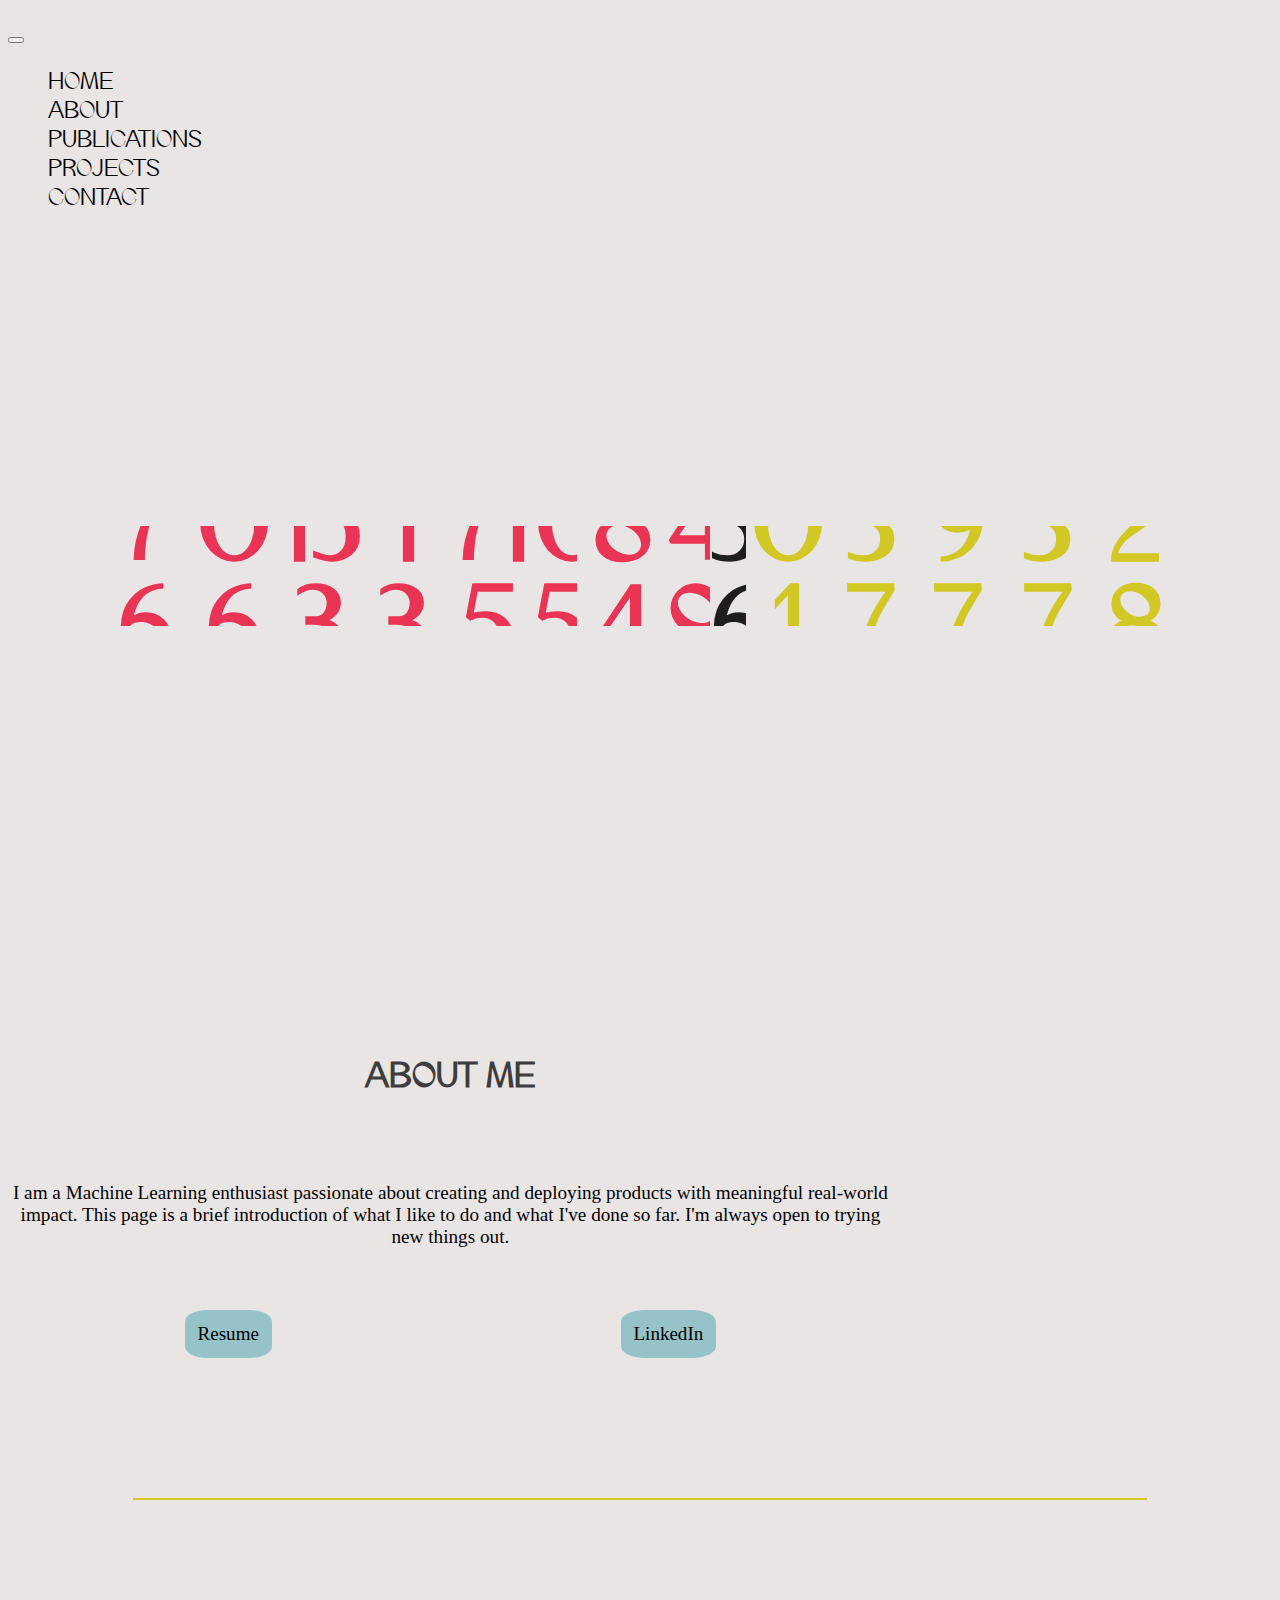
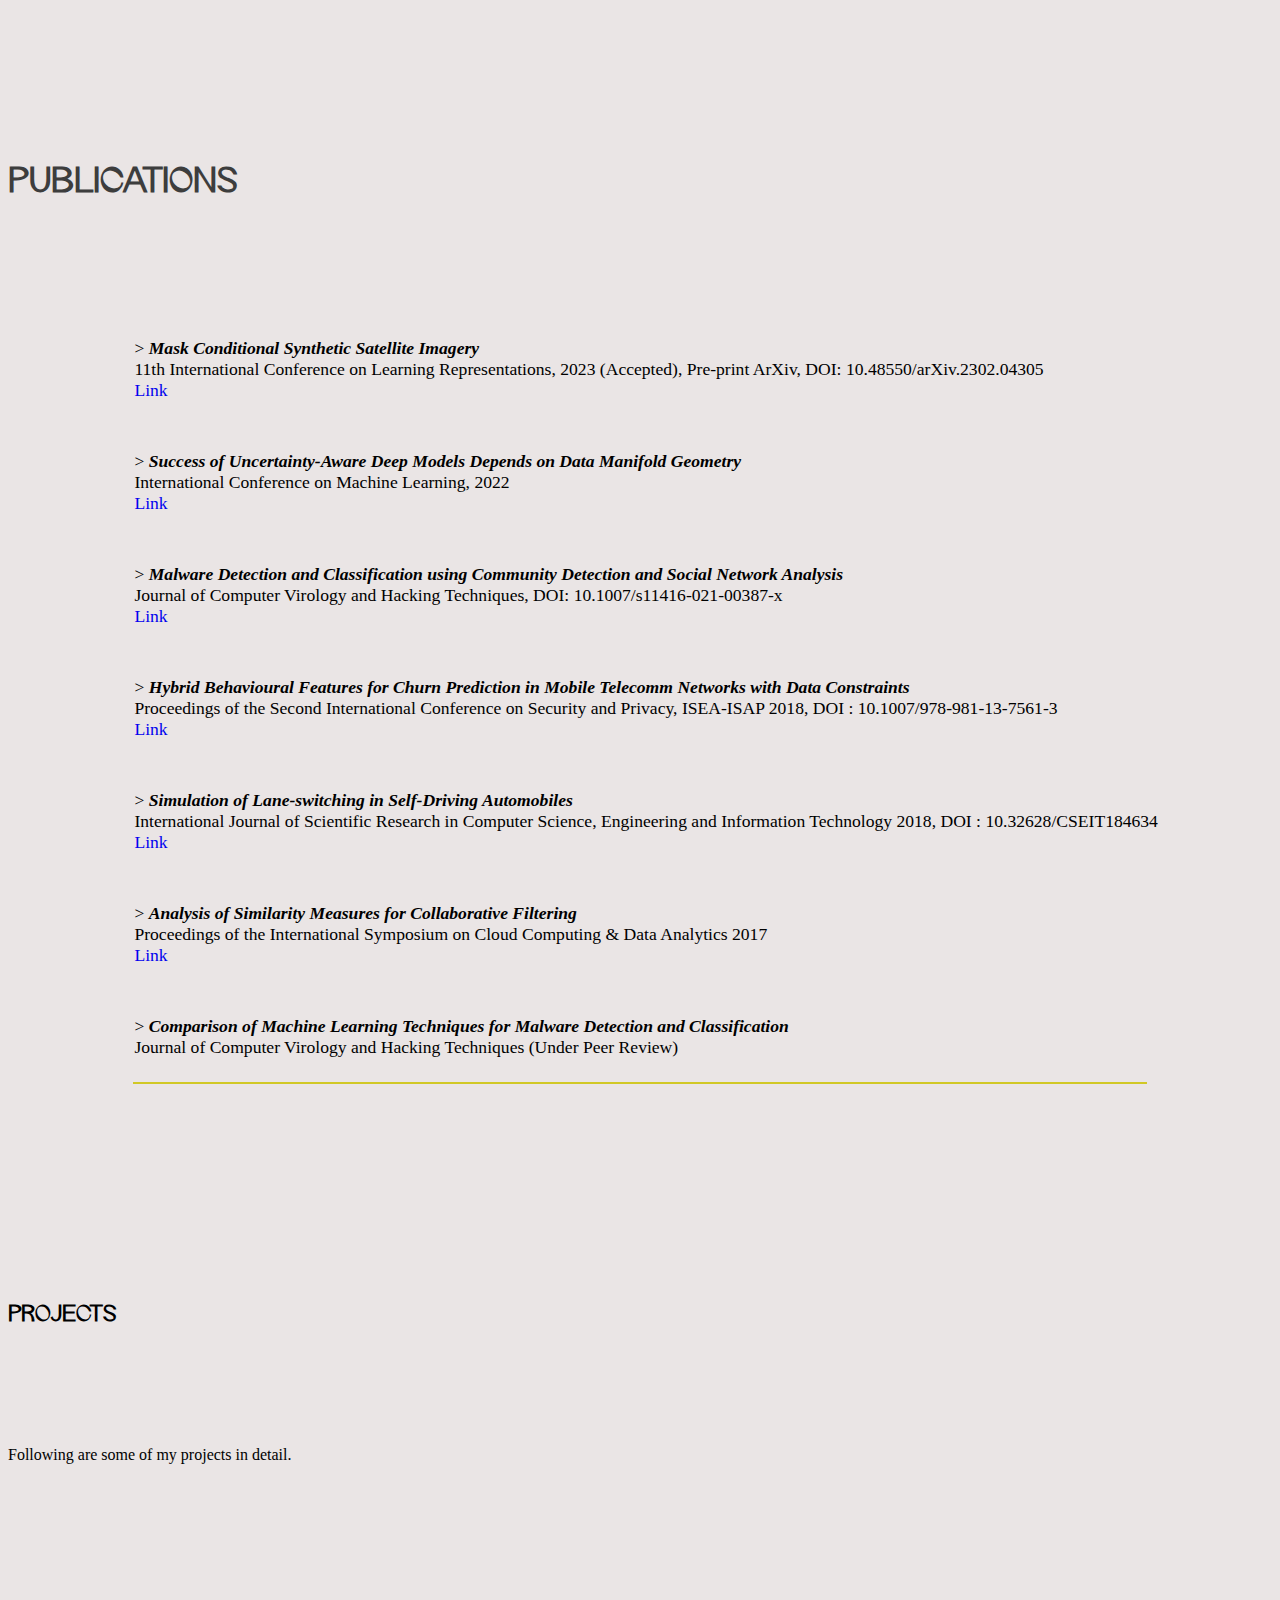
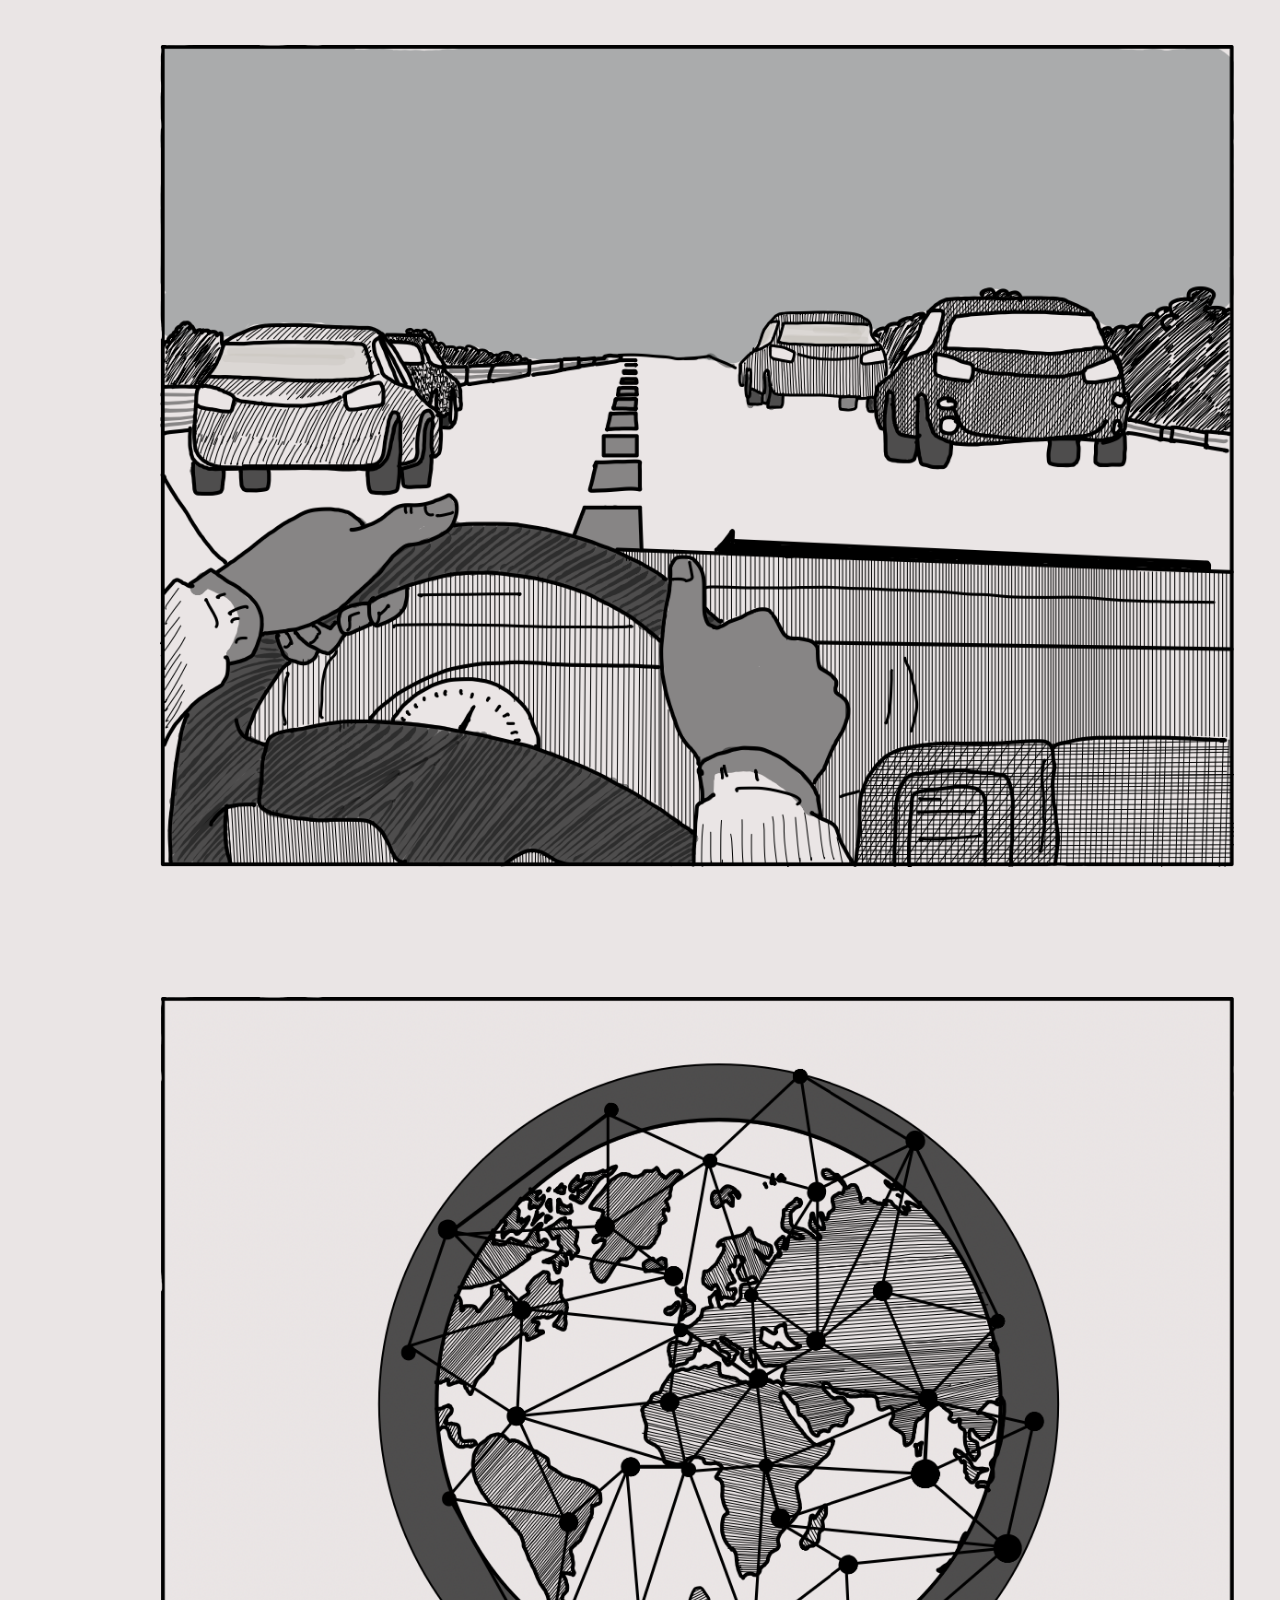
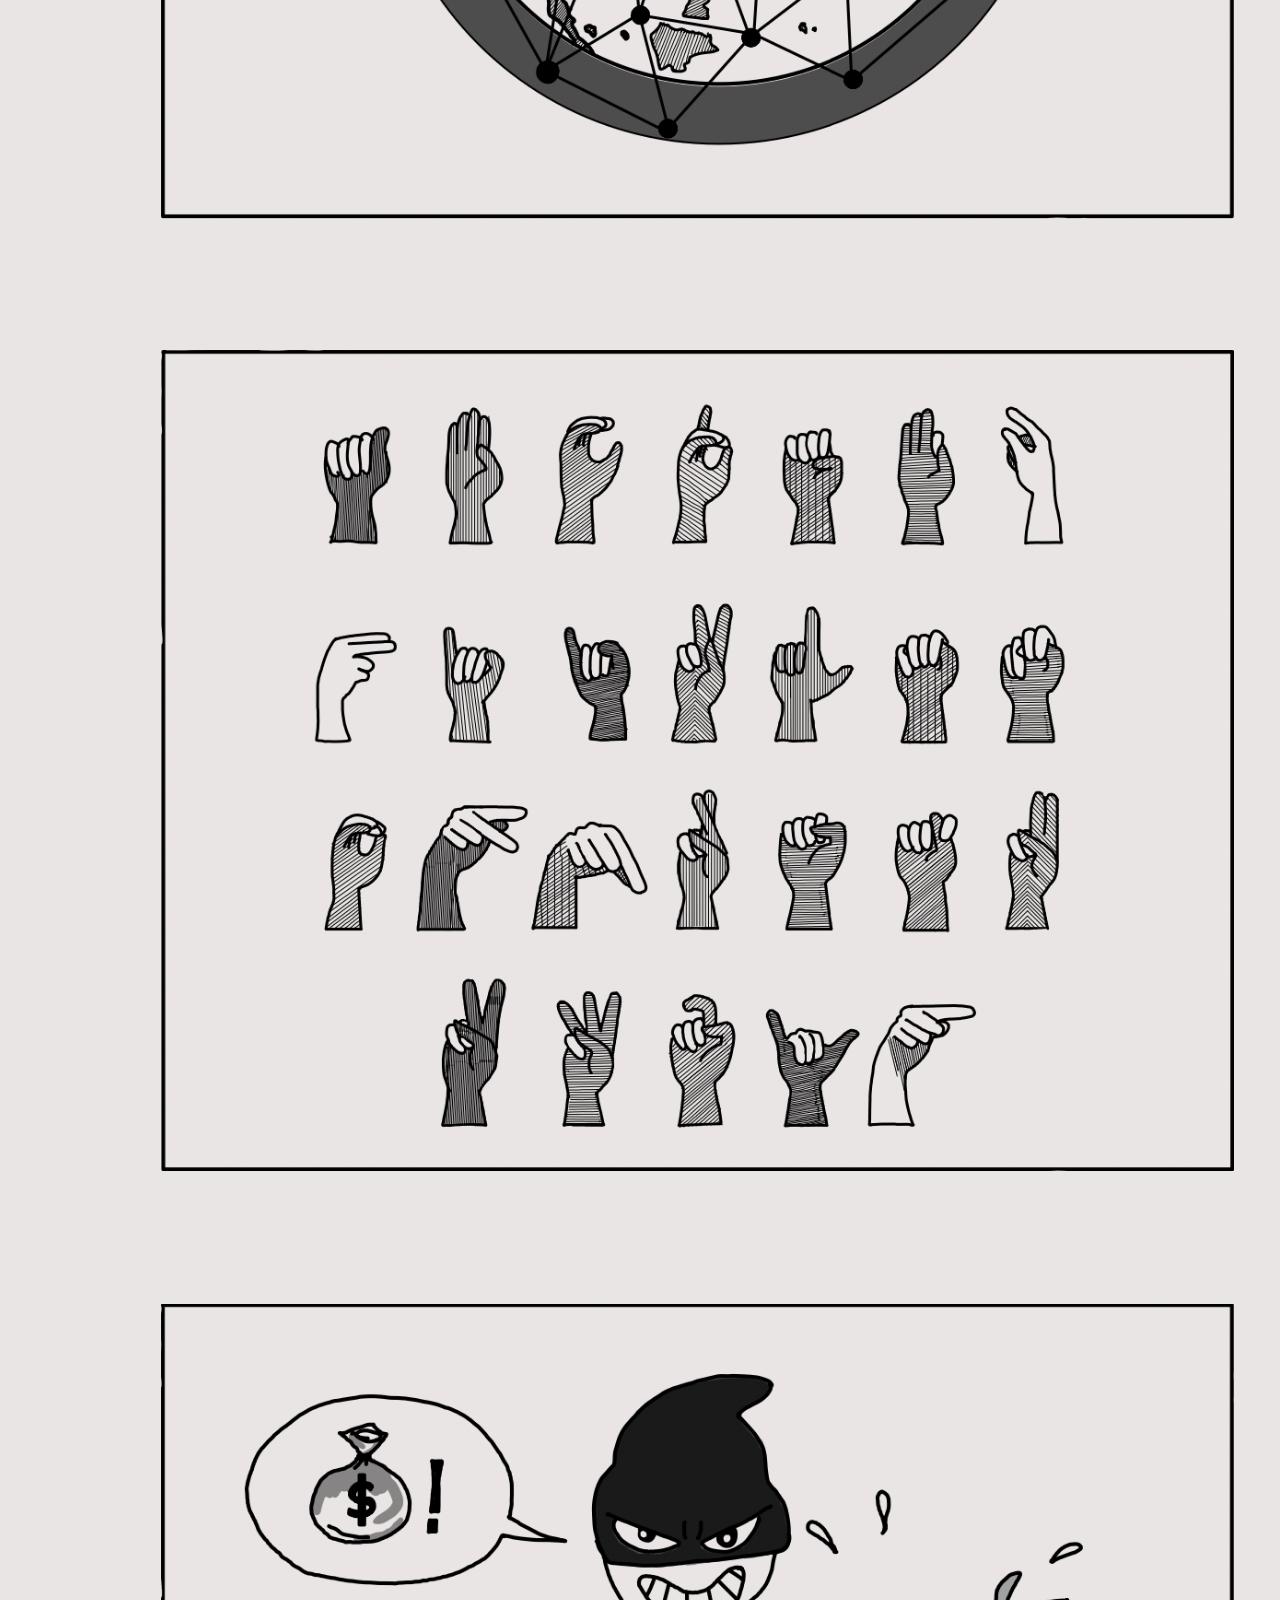
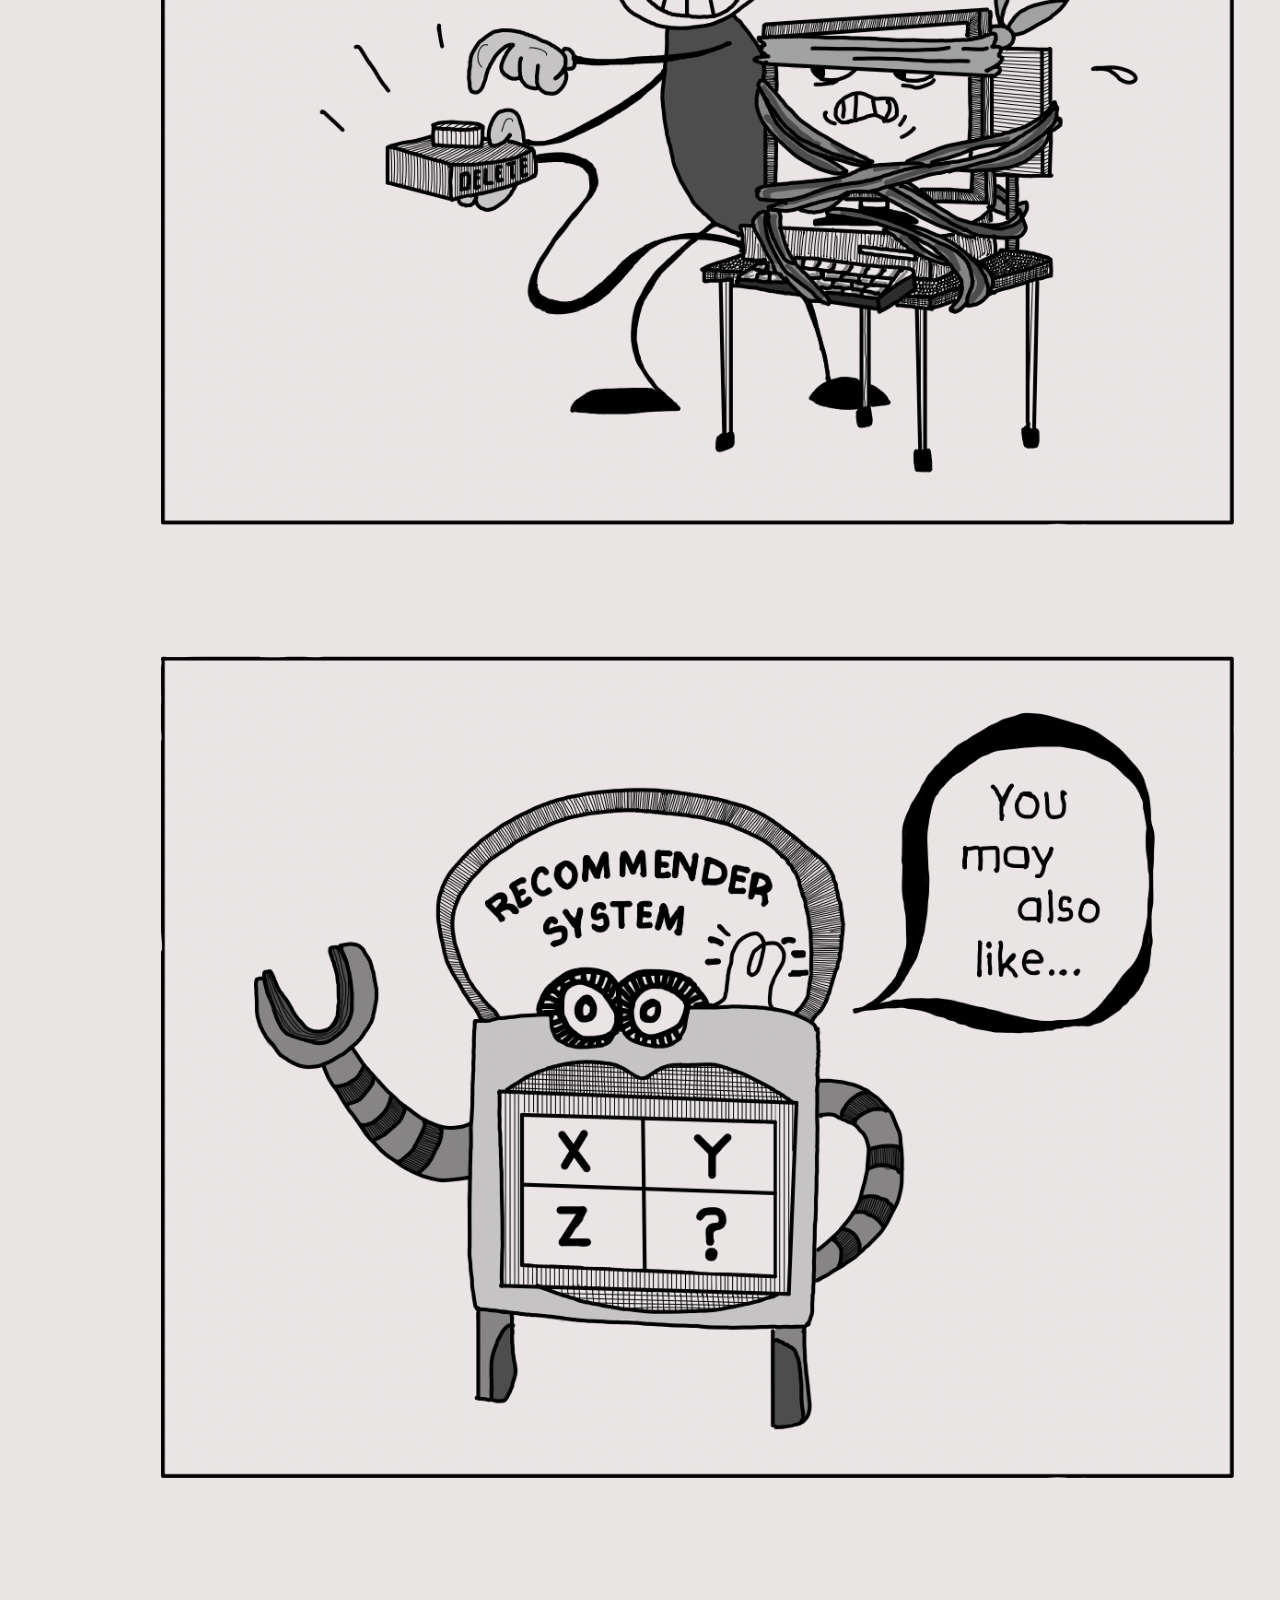
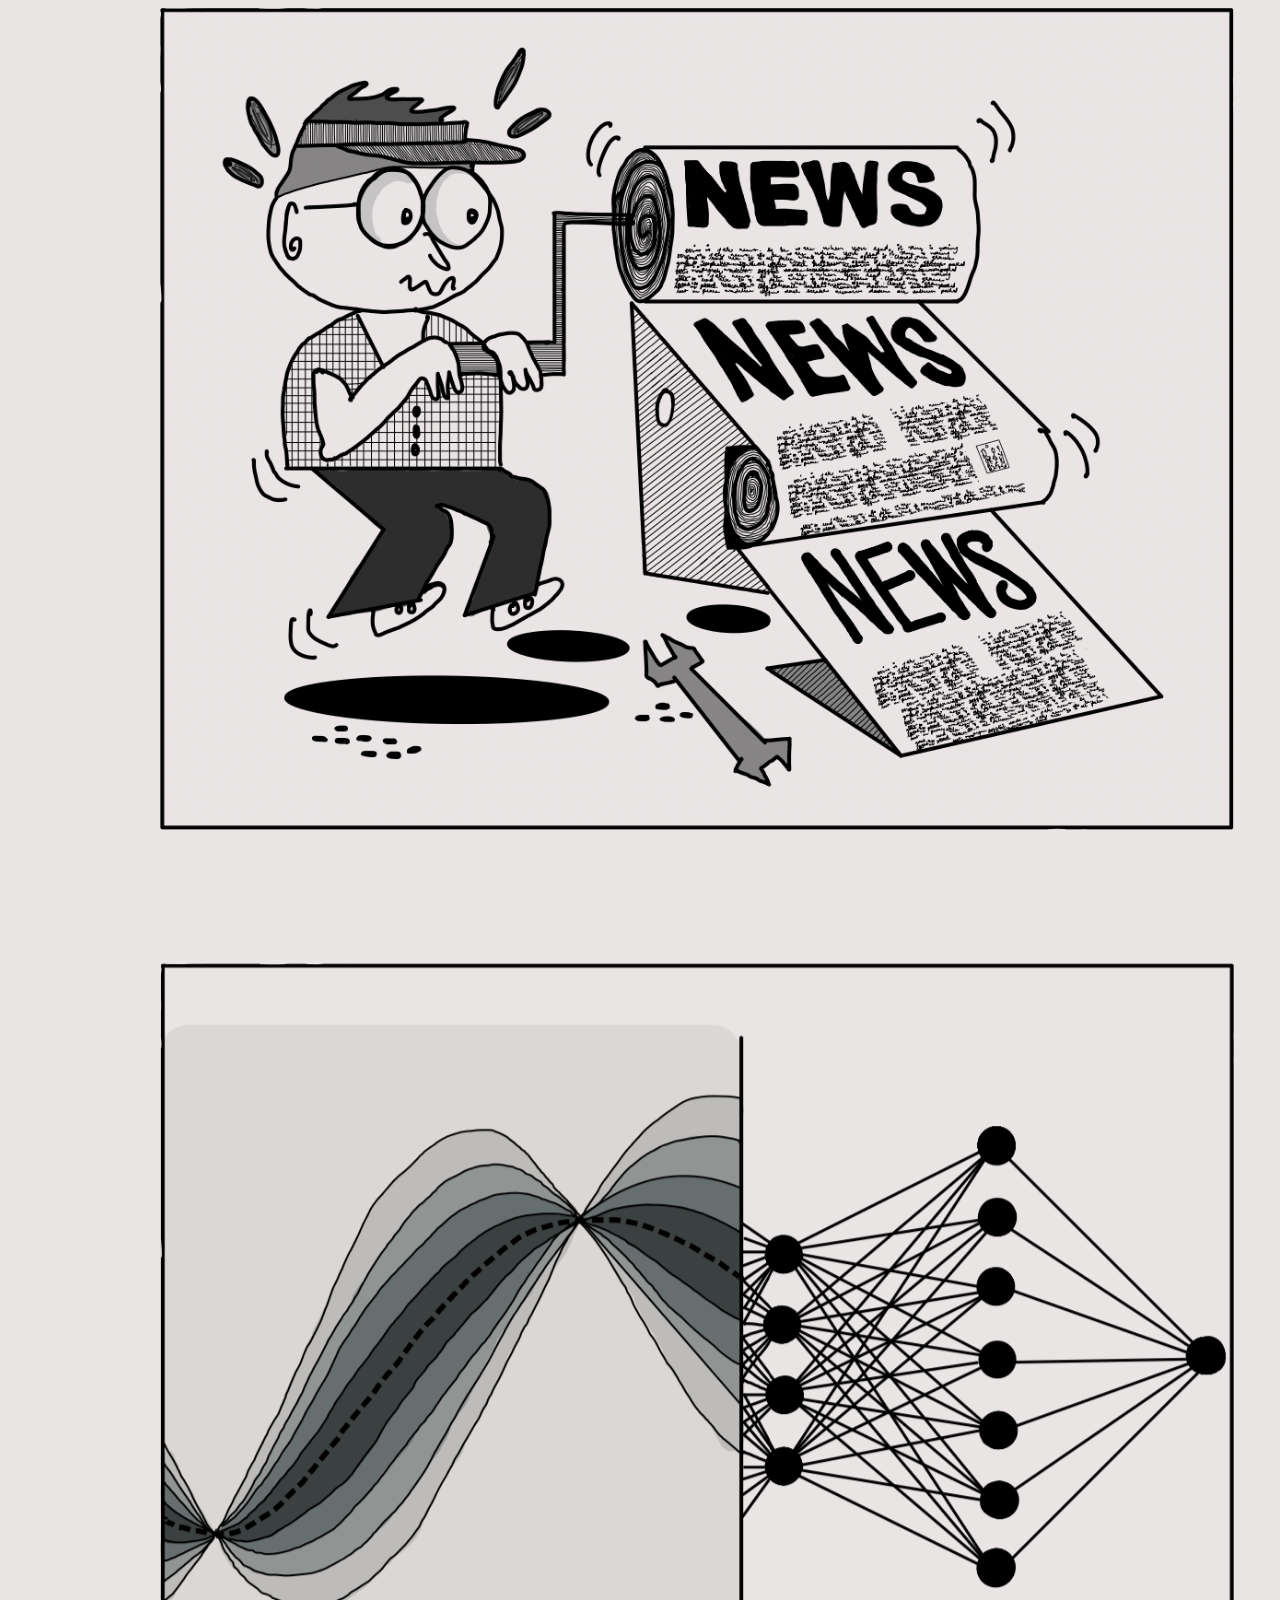
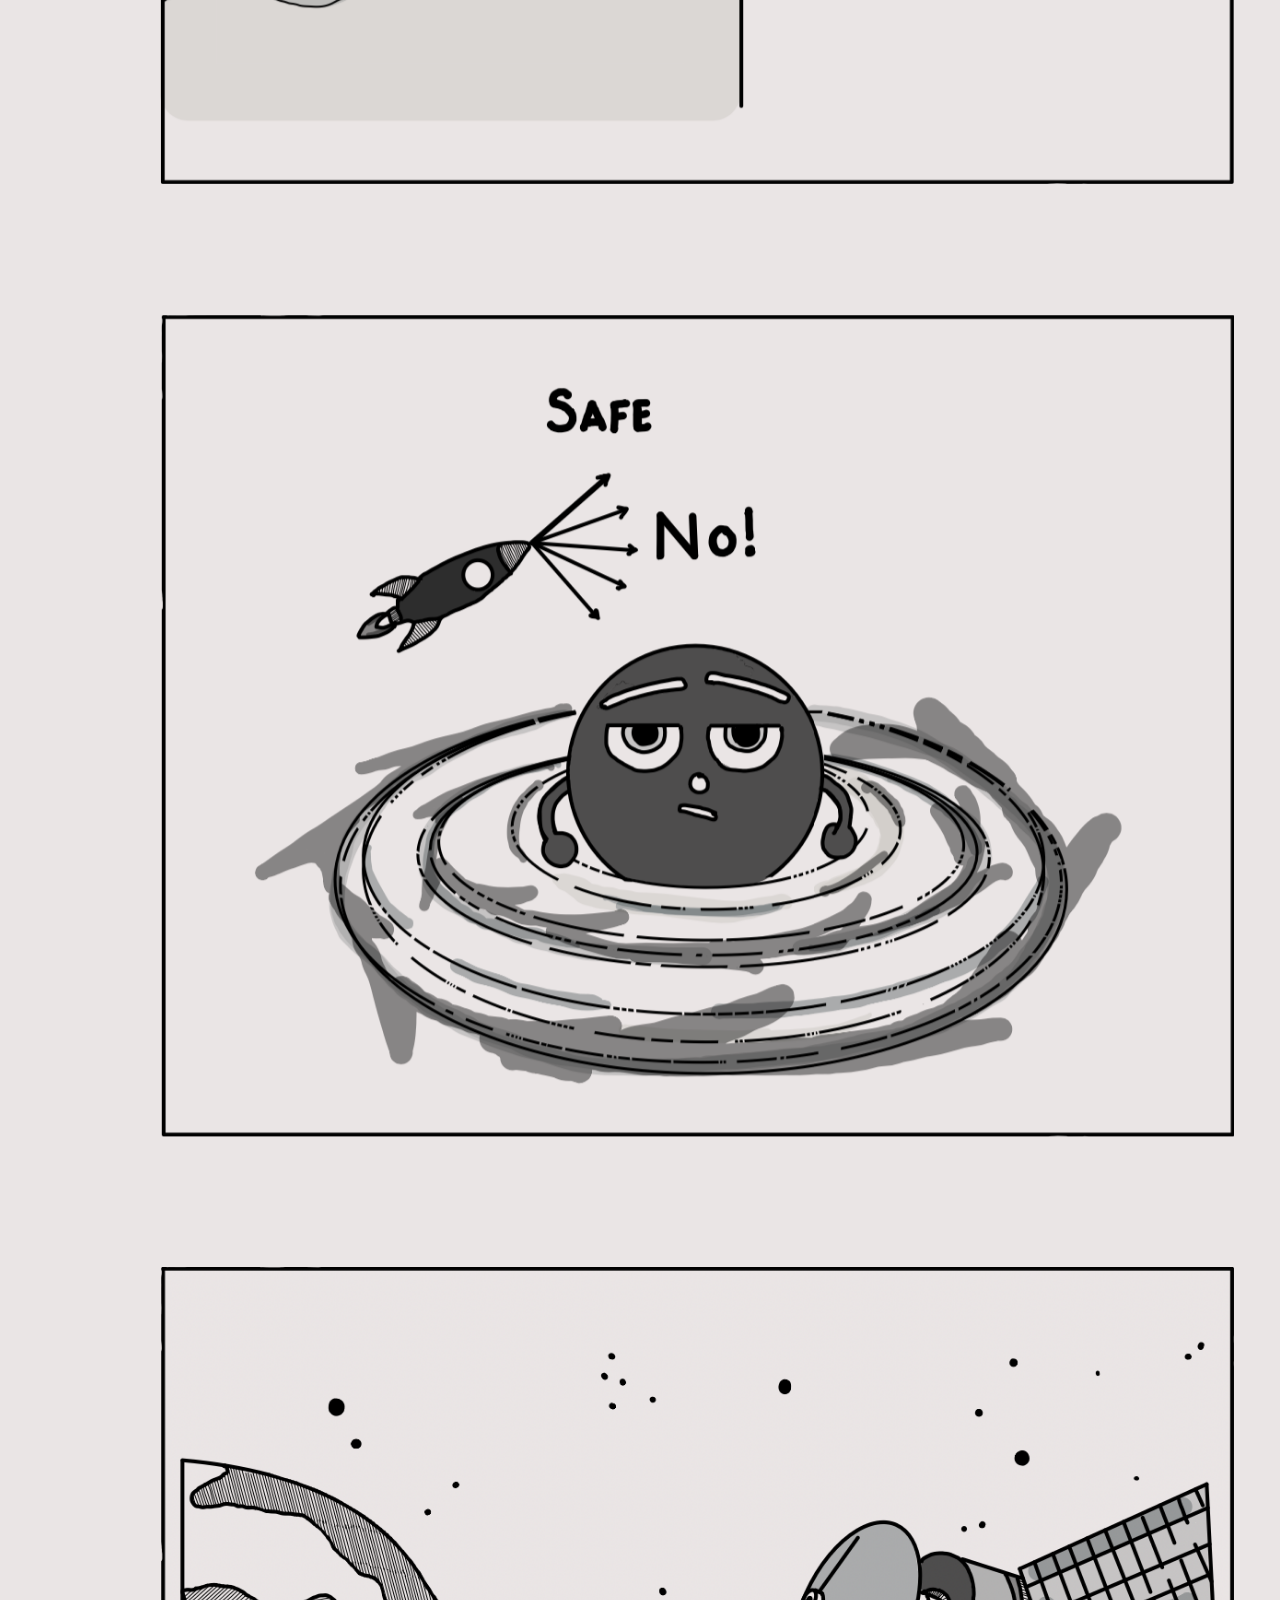
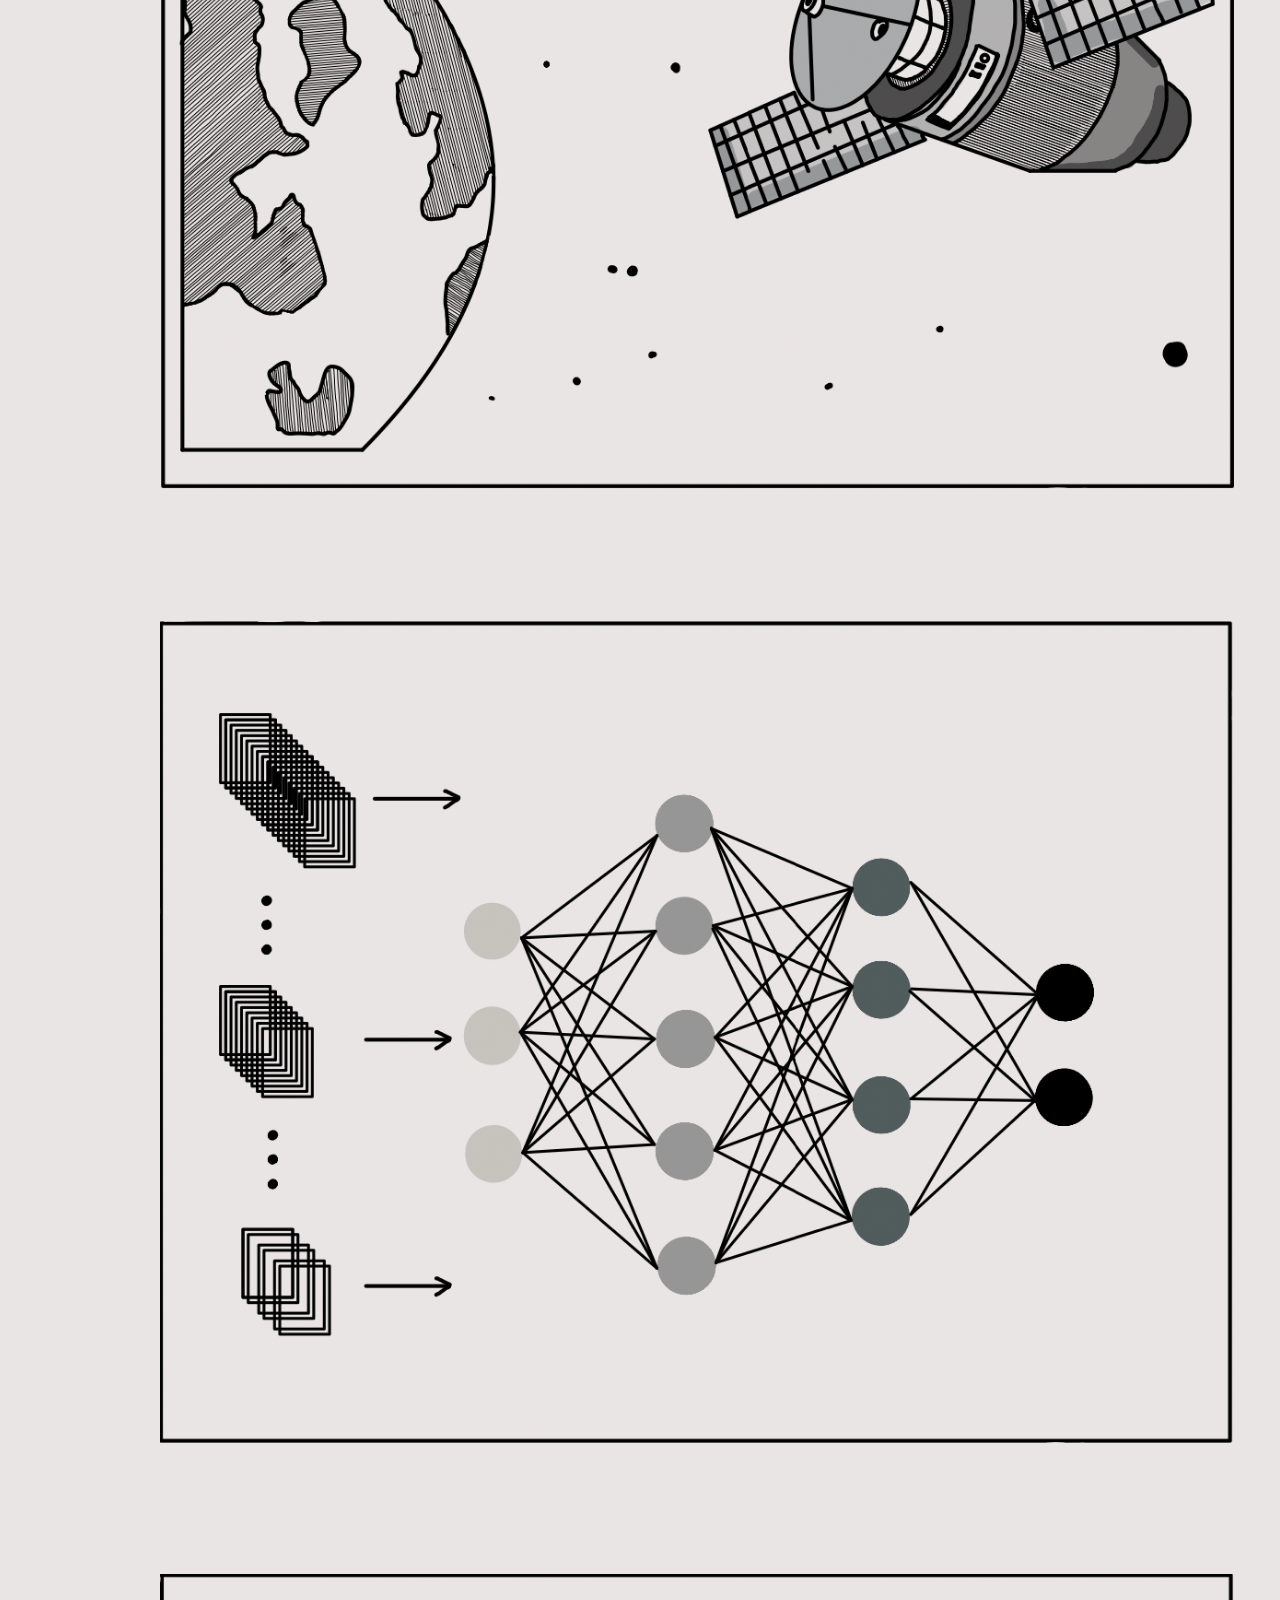
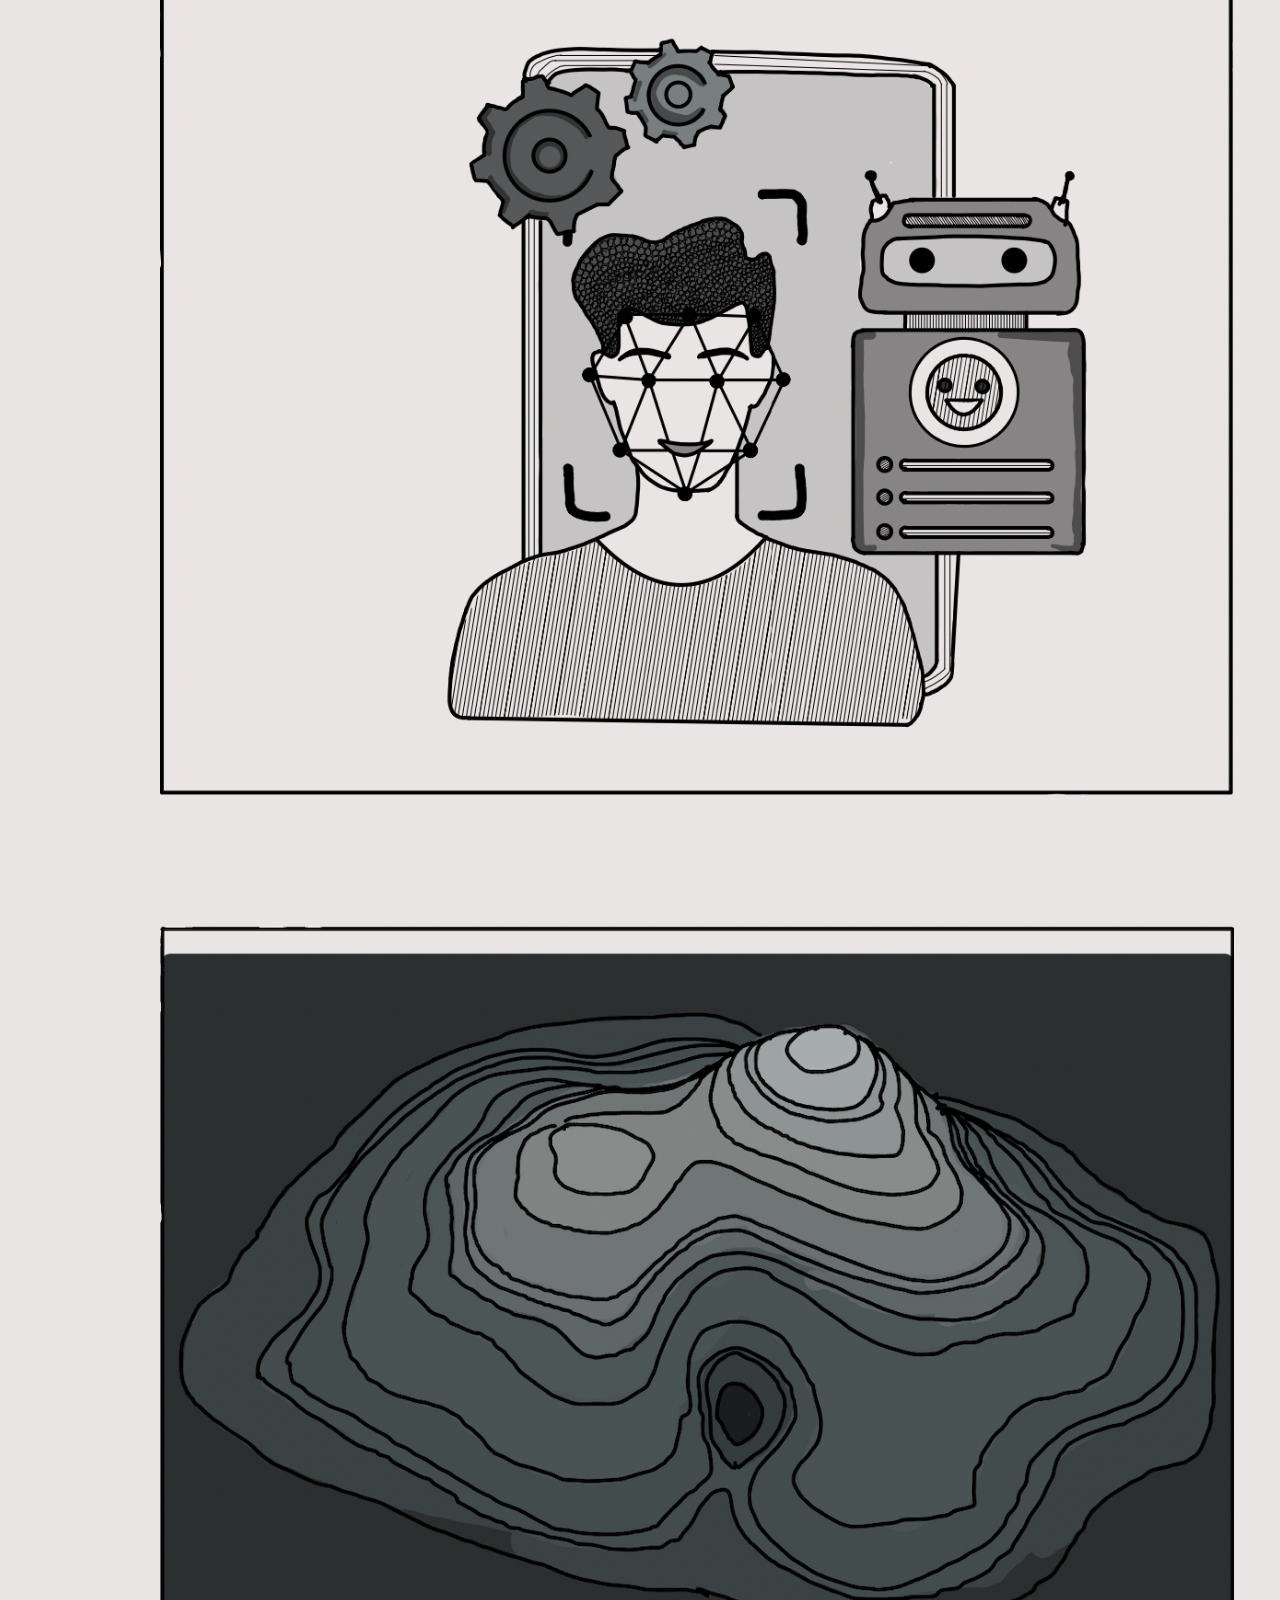
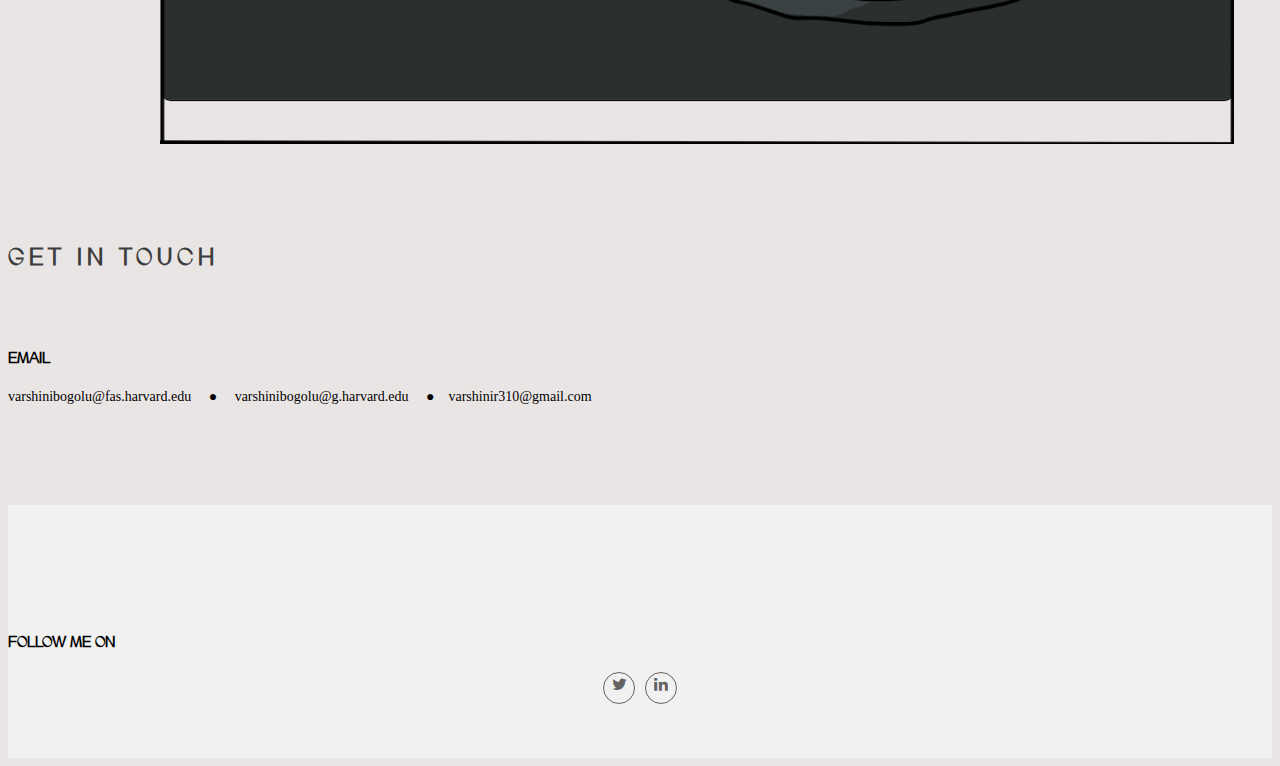
==== commit ccc55253: "updates" ====
--- a/index.html
+++ b/index.html
@@ -140,14 +140,11 @@
                      <a href="https://www.linkedin.com/in/varshinireddy" 
                     target="_blank" style="color: black;font-family:Gotu; font-size:70%;border: 2px solid rgba(112, 181, 186, 0);padding:2%;border-radius: 25%;background:rgba(112, 181, 186, 0.7)">LinkedIn</a>
                 </div>
-            <br><br><br>
-
-
 	                </div>
 	            </div>       
         </div>
     </section>
-    
+    <hr class = "new3">
 
     <!--THIS IS THE RESUME SECTION-->
    
@@ -191,6 +188,7 @@
     </section>
 </section>
 
+<hr class = "new3">
 
 <section class="work_area" >
     <div class="container">
@@ -244,7 +242,7 @@
                     <div class="image_overlay">
                         <a href="malware_social.html">View Full Project</a>
                         <h2>Malware Detection & Classification</h2>
-                        <h4>using community detection and social network analysis</h4>
+                        <h4>using social network analytics</h4>
                     </div>                        
                 </div>
             </div>
@@ -335,9 +333,6 @@
         </div>           
     </div>
 </section>
-
-
-
 
 
 
--- a/css/style.css
+++ b/css/style.css
@@ -306,16 +306,16 @@
 	/* margin-top:5%; */
 	position: relative;
 	transition: all 1s;
-	width:400px;
-	height:450px;
+	width:85%;
+	height:70%;
 	margin-left:12%;
-	margin-top:2%;
+	margin-top:10%;
 	/* margin:0; */
-	border:10px #D0C5CA ;
+	border:15% #D0C5CA;
 }
 .single_image img{
 	width: 100%;
-	border:10px #D0C5CA ;
+	border:10% #D0C5CA ;
 
 }
 .single_image:hover div.image_overlay{
@@ -325,38 +325,45 @@
 .image_overlay{
 position: absolute;
 width: 100%;
-height: 50%;
+height: 70%;
 background: rgba(247,77,101,.9);
 left: 0;
 top: 0;
 opacity: 0;
-	transition: all 1s;
-
-}
+transition: all 1s;
+overflow: hidden;
+}
+
 .image_overlay a{
 position: absolute;
-top: 20px;
-right: 20px;
+top: 10%;
+font-size: 100%;
+right: 10%;
 color: #fff;
 text-decoration: none;
 text-transform: uppercase;	
 }
+
 .image_overlay h2{
 position: absolute;
-bottom: 28px;
-left: 20px;
-font-size: 25px;
+bottom: 10%;
+left: 5%;
+font-size: 200%;
 color: #fff;
 text-transform: uppercase;
-letter-spacing: 3px;	
-}
+letter-spacing: 4%;	
+overflow: hidden;
+}
+
 .image_overlay h4{
-position: absolute;
-bottom: 11px;
-left: 20px;
-color: #fff;
-font-size: 14px;
+position: relative;
+padding-top: 47%;
+bottom: 5%;
+left: 5%;
+color: #fff;
+font-size: 120%;
 text-transform: uppercase;	
+overflow: hidden;
 }
 .no_padding{
 	padding-left: 0px;
